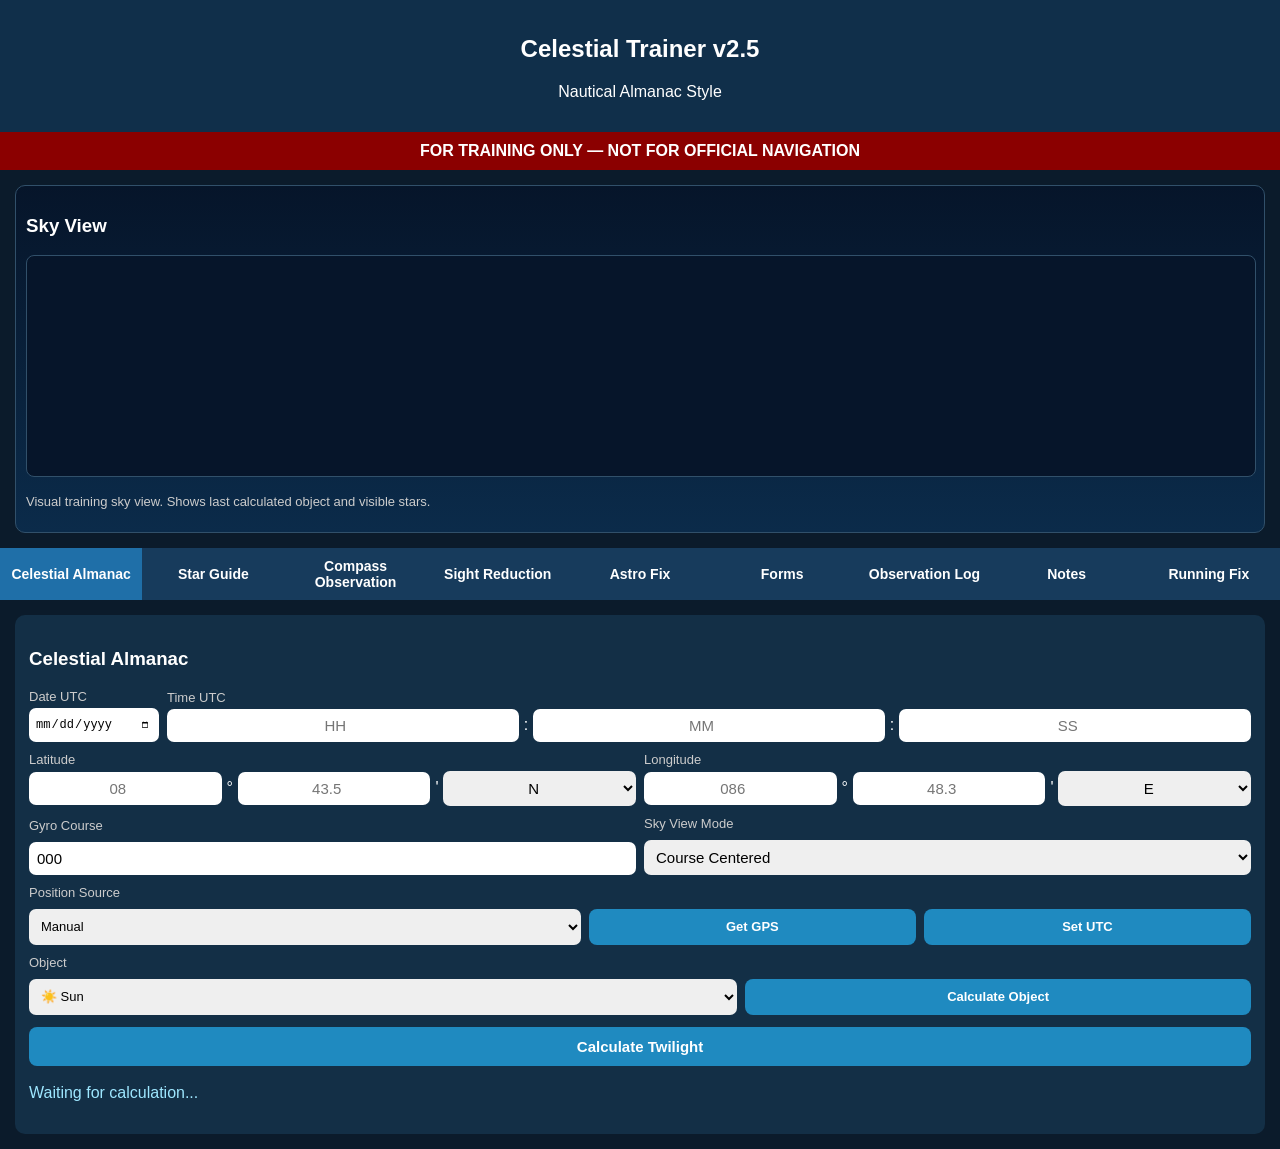
==== index_backup.html @ 3aac2a4e "Create index_backup.html" ====
<!DOCTYPE html>
<html lang="en">
<head>
<meta charset="UTF-8">
<title>Celestial Trainer v2.5</title>
<meta name="viewport" content="width=device-width, initial-scale=1.0">

<style>
body{margin:0;font-family:Arial;background:#0b1b2b;color:white}
header{padding:15px;background:#102f4a;text-align:center}
.warning{background:#8b0000;padding:10px;text-align:center;font-weight:bold}
.tabs{display:flex;overflow-x:auto;background:#173b5c}
.tabs button{min-width:120px;flex:1;padding:12px;border:0;background:#173b5c;color:white;font-weight:bold}
.tabs button.active{background:#1f6fa8}
.section{display:none;padding:15px}
.section.active{display:block}
.card{background:#132f46;padding:15px;border-radius:10px}
label{display:block;margin-top:12px}
input,select{padding:10px;font-size:16px;border:0;border-radius:6px;box-sizing:border-box}
.full{width:100%;margin-top:5px}
.row{display:flex;gap:8px;align-items:center;margin-top:5px}
.boxDeg{width:25%}
.boxMin{width:35%}
.boxDir{width:25%}
button.main{width:100%;padding:14px;margin-top:15px;border:0;border-radius:8px;background:#1f8ac0;color:white;font-size:16px;font-weight:bold}
.result{margin-top:15px;color:#9ee7ff;font-size:18px;line-height:1.7}
.resultBox{border:1px solid #31506a;border-radius:8px;padding:10px;margin-top:8px}
.small{font-size:13px;color:#ccc}
hr{border:0;border-top:1px solid #31506a;margin:20px 0}
.inputBox{
background:#173b5c;
border:1px solid #2f78a8;
border-radius:8px;
padding:10px;
margin-top:10px;
}

.calcBox{
background:#10283d;
border:1px solid #31506a;
border-radius:8px;
padding:10px;
margin-top:10px;
}

.twoCol{
display:grid;
grid-template-columns:1fr 1fr;
gap:8px;
}

.fieldTitle{
font-size:13px;
color:#ccc;
margin-bottom:4px;
}

.inputBox input,
.inputBox select{
background:#eaf6ff;
}

.calcBox input{
background:#d9d9d9;
}
.skyCard{
background:linear-gradient(#06152a,#0b2b4a);
border:1px solid #31506a;
border-radius:10px;
padding:10px;
margin:15px;
}

#skyCanvas{
width:100%;
height:220px;
background:#06152a;
border-radius:8px;
border:1px solid #31506a;
}
button.main{
padding:11px;
margin-top:12px;
border-radius:8px;
font-size:15px;
}

input,select{
padding:8px;
font-size:15px;
border-radius:7px;
}

label{
margin-top:10px;
font-size:15px;
}

.card{
padding:14px;
}

.row{
gap:6px;
}

.boxDeg{
width:26%;
}

.boxMin{
width:30%;
}

.boxDir{
width:28%;
}

.tabs button{
padding:10px;
font-size:14px;
}

.result{
font-size:16px;
line-height:1.5;
}

.dateTimeRow{
display:grid;
grid-template-columns:140px 1fr;
gap:8px;
align-items:end;
margin-top:10px;
}

.positionRow{
display:grid;
grid-template-columns:1fr 1fr;
gap:8px;
align-items:end;
margin-top:10px;
}

.timeBox{
display:grid;
grid-template-columns:1fr auto 1fr auto 1fr;
gap:5px;
align-items:center;
}

.timeBox input{
width:100%;
text-align:center;
}

.coordBox{
display:grid;
grid-template-columns:1fr auto 1fr auto 1fr;
gap:5px;
align-items:center;
}

.coordBox input,
.coordBox select{
width:100%;
text-align:center;
}

#dateUTC{
width:140px;
height:32px;
padding:3px 6px;
font-size:12px;
line-height:12px;
}

#dateUTC::-webkit-datetime-edit{
font-size:12px;
}

#dateUTC::-webkit-calendar-picker-indicator{
transform:scale(0.60);
}
.dateTimeRow{
display:grid;
grid-template-columns:130px 1fr;
gap:8px;
align-items:end;
margin-top:10px;
}

.positionRow{
display:grid;
grid-template-columns:1fr 1fr;
gap:8px;
align-items:end;
margin-top:10px;
}
.courseRow{
display:grid;
grid-template-columns:1fr 1fr;
gap:8px;
align-items:end;
margin-top:10px;
}

.sourceRow{
display:grid;
grid-template-columns:1fr 1.2fr;
gap:8px;
align-items:end;
margin-top:10px;
}

.objectRow{
display:grid;
grid-template-columns:1.4fr 1fr;
gap:8px;
align-items:end;
margin-top:10px;
}

.twoButtons{
display:grid;
grid-template-columns:1fr 1fr;
gap:8px;
}

.timeBox{
display:grid;
grid-template-columns:1fr auto 1fr auto 1fr;
gap:5px;
align-items:center;
}

.timeBox input{
width:100%;
text-align:center;
}

.coordBox{
display:grid;
grid-template-columns:1fr auto 1fr auto 1fr;
gap:5px;
align-items:center;
}

.coordBox input,
.coordBox select{
width:100%;
text-align:center;
}

#dateUTC{
width:130px;
height:34px;
padding:4px 6px;
font-size:12px;
}

#dateUTC::-webkit-datetime-edit{
font-size:12px;
}

#dateUTC::-webkit-calendar-picker-indicator{
transform:scale(0.65);
margin-left:-6px;
}

.sourceRow button.main,
.objectRow button.main,
.twoButtons button.main{
height:36px;
padding:6px;
font-size:13px;
margin-top:0;
}

.sourceRow select,
.objectRow select{
height:36px;
font-size:13px;
}
.sourceRow select,
.objectRow select{
height:36px;
font-size:13px;
}

.lopButtons{
display:grid;
grid-template-columns:1fr 1fr 1fr;
gap:8px;
margin-top:12px;
}

.lopButtons button.main{
height:38px;
padding:6px;
font-size:13px;
margin-top:0;
}

</style>
</head>

<body>

<header>
<h2>Celestial Trainer v2.5</h2>
<p>Nautical Almanac Style</p>
</header>

<div class="warning">FOR TRAINING ONLY — NOT FOR OFFICIAL NAVIGATION</div>
<div class="skyCard">
<h3>Sky View</h3>

<canvas
id="skyCanvas"
width="360"
height="220"
onclick="skyCanvasClick(event)">
</canvas>

<p class="small">
Visual training sky view. Shows last calculated object and visible stars.
</p>
</div>
<div class="tabs">
<button class="tab active" onclick="openTab('almanac',this)">Celestial Almanac</button>
<button class="tab" onclick="openTab('starguide',this)">
Star Guide
</button>
<button class="tab" onclick="openTab('observation',this)">Compass Observation</button>
<button class="tab" onclick="openTab('sight',this)">Sight Reduction</button>
<button class="tab" onclick="openTab('astrofix',this)">
Astro Fix
</button>
<button class="tab" onclick="openTab('forms',this)">
Forms
</button>
<button class="tab" onclick="openTab('log',this)">
Observation Log
</button>
<button class="tab" onclick="openTab('notes',this)">Notes</button>
<button class="tab" onclick="openTab('runningfix',this)">
Running Fix
</button>

</div>

<div id="almanac" class="section active">
<div class="card">

<h3>Celestial Almanac</h3>

<div class="dateTimeRow">

<div>
<div class="fieldTitle">Date UTC</div>
<input id="dateUTC" type="date">
</div>

<div>
<div class="fieldTitle">Time UTC</div>
<div class="timeBox">
<input id="utcHour" type="number" min="0" max="23" placeholder="HH">
<span>:</span>
<input id="utcMin" type="number" min="0" max="59" placeholder="MM">
<span>:</span>
<input id="utcSec" type="number" min="0" max="59" placeholder="SS">
</div>
</div>

</div>

<div class="positionRow">

<div>
<div class="fieldTitle">Latitude</div>
<div class="coordBox">
<input id="latDeg" type="number" placeholder="08">
<span>°</span>
<input id="latMin" type="number" step="0.1" placeholder="43.5">
<span>'</span>
<select id="latDir">
<option>N</option>
<option>S</option>
</select>
</div>
</div>

<div>
<div class="fieldTitle">Longitude</div>
<div class="coordBox">
<input id="lonDeg" type="number" placeholder="086">
<span>°</span>
<input id="lonMin" type="number" step="0.1" placeholder="48.3">
<span>'</span>
<select id="lonDir">
<option>E</option>
<option>W</option>
</select>
</div>
</div>

</div>
<div class="courseRow">

<div>
<div class="fieldTitle">Gyro Course</div>
<input id="skyCourse" class="full" type="number" step="0.1" value="000">
</div>

<div>
<div class="fieldTitle">Sky View Mode</div>
<select id="skyMode" class="full" onchange="drawSkyView()">
<option value="course">Course Centered</option>
<option value="north">North Up</option>
</select>
</div>

</div>

<div class="sourceRow">

<div>
<div class="fieldTitle">Position Source</div>
<select id="positionSource" class="full" onchange="togglePositionSource()">
<option value="manual">Manual</option>
<option value="gps">GPS</option>
</select>
</div>

<div class="twoButtons">
<button id="gpsButton" class="main" onclick="getGPSPosition()">
Get GPS
</button>

<button class="main" onclick="setNowUTC(); autoUpdateVisibleStars();">
Set UTC
</button>
</div>

</div>

<div class="objectRow">

<div>
<div class="fieldTitle">Object</div>
<select
id="celestialObject"
class="full"
onchange="updateBodyFields()"
>
<option value="Sun">☀️ Sun</option>
<option value="Moon">🌙 Moon</option>

<option disabled>──────────</option>

<option value="Alpheratz">⭐ Alpheratz</option>
<option value="Ankaa">⭐ Ankaa</option>
<option value="Schedar">⭐ Schedar</option>
<option value="Diphda">⭐ Diphda</option>
<option value="Achernar">⭐ Achernar</option>
<option value="Hamal">⭐ Hamal</option>
<option value="Acamar">⭐ Acamar</option>
<option value="Menkar">⭐ Menkar</option>
<option value="Mirfak">⭐ Mirfak</option>
<option value="Aldebaran">⭐ Aldebaran</option>
<option value="Rigel">⭐ Rigel</option>
<option value="Capella">⭐ Capella</option>
<option value="Bellatrix">⭐ Bellatrix</option>
<option value="Elnath">⭐ Elnath</option>
<option value="Alnilam">⭐ Alnilam</option>
<option value="Betelgeuse">⭐ Betelgeuse</option>
<option value="Canopus">⭐ Canopus</option>
<option value="Sirius">⭐ Sirius</option>
<option value="Adhara">⭐ Adhara</option>
<option value="Procyon">⭐ Procyon</option>
<option value="Pollux">⭐ Pollux</option>
<option value="Avior">⭐ Avior</option>
<option value="Suhail">⭐ Suhail</option>
<option value="Miaplacidus">⭐ Miaplacidus</option>
<option value="Alphard">⭐ Alphard</option>
<option value="Regulus">⭐ Regulus</option>
<option value="Dubhe">⭐ Dubhe</option>
<option value="Denebola">⭐ Denebola</option>
<option value="Gienah">⭐ Gienah</option>
<option value="Acrux">⭐ Acrux</option>
<option value="Gacrux">⭐ Gacrux</option>
<option value="Alioth">⭐ Alioth</option>
<option value="Spica">⭐ Spica</option>
<option value="Alkaid">⭐ Alkaid</option>
<option value="Hadar">⭐ Hadar</option>
<option value="Menkent">⭐ Menkent</option>
<option value="Arcturus">⭐ Arcturus</option>
<option value="Rigil Kentaurus">⭐ Rigil Kentaurus</option>
<option value="Zubenelgenubi">⭐ Zubenelgenubi</option>
<option value="Kochab">⭐ Kochab</option>
<option value="Alphecca">⭐ Alphecca</option>
<option value="Antares">⭐ Antares</option>
<option value="Atria">⭐ Atria</option>
<option value="Sabik">⭐ Sabik</option>
<option value="Shaula">⭐ Shaula</option>
<option value="Rasalhague">⭐ Rasalhague</option>
<option value="Eltanin">⭐ Eltanin</option>
<option value="Kaus Australis">⭐ Kaus Australis</option>
<option value="Vega">⭐ Vega</option>
<option value="Nunki">⭐ Nunki</option>
<option value="Altair">⭐ Altair</option>
<option value="Peacock">⭐ Peacock</option>
<option value="Deneb">⭐ Deneb</option>
<option value="Enif">⭐ Enif</option>
<option value="Alnair">⭐ Alnair</option>
<option value="Fomalhaut">⭐ Fomalhaut</option>
<option value="Markab">⭐ Markab</option>

<option disabled>──────────</option>
<option value="Polaris">⭐ Polaris</option>
</select>
</div>

<div>
<div class="fieldTitle">&nbsp;</div>
<button class="main" onclick="calculateObject()">
Calculate Object
</button>
</div>

</div>

<button class="main" onclick="calculateTwilight()">
Calculate Twilight
</button>
<div class="result" id="twilightResult"></div>
<div class="result" id="sunResult">Waiting for calculation...</div>
<div class="result" id="starFinderResult"></div>
<div class="result" id="pairAdvisorResult"></div>
</div>
</div>
<div id="starguide" class="section">
<div class="card">

<h3>Star Guide</h3>

<p class="small">
Learn how to identify navigational stars by constellation and sky pattern.
</p>

<label>Select Star</label>
<select id="guideStar" class="full" onchange="showStarGuide()">
</select>

<button class="main" onclick="showStarGuide()">
Show Guide
</button>

<div class="result" id="starGuideResult">
Select a star and press Show Guide.
</div>
<canvas
id="constellationCanvas"
width="350"
height="260"
style="
margin-top:15px;
background:#06152a;
border:1px solid #31506a;
border-radius:8px;
width:100%;
">
</canvas>
</div>
</div>
<div id="observation" class="section">
<div class="card">

<h3>Compass Observation</h3>

<p class="small">Uses last calculated celestial object.</p>

<div class="resultBox">
Object: <span id="obsObject">--</span><br>
True Bearing / Zn: <span id="obsZn">--</span>
</div>

<label>Gyro Bearing</label>
<input id="obsGyroBearing" class="full" type="number" step="0.1">

<label>Compass Bearing</label>
<input id="obsCompassBearing" class="full" type="number" step="0.1">

<label>Variation</label>
<div class="row">
<input id="obsVariationValue" class="boxMin" type="number" step="0.1">
<select id="obsVariationDir" class="boxDir">
<option>E</option>
<option>W</option>
</select>
</div>

<button class="main" onclick="calculateObservation()">Calculate Observation</button>
<button class="main" onclick="copyObservation()">Copy Observation</button>

<div class="result" id="observationResult">Calculate object in Almanac first.</div>

</div>
</div>

<div id="sight" class="section">
<div class="card">

<h3>Sight Reduction</h3>

<p class="small">Basic training version. Uses last calculated object from Almanac.</p>

<div class="resultBox">
Object: <span id="sightObject">--</span><br>
Hc: <span id="sightHc">--</span><br>
Zn: <span id="sightZn">--</span>
</div>

<div class="inputBox">
<p class="small"><b>Manual input:</b> Fill in these blue fields before calculation.</p>

<label>Hs</label>
<div class="row">
<input id="hsDeg" class="boxDeg" type="number" placeholder="71">
<span>°</span>
<input id="hsMin" class="boxMin" type="number" step="0.1" placeholder="23.4">
<span>'</span>
</div>

<label>Body</label>
<select id="sightBody" class="full" onchange="updateSightCorrections()">
<option value="star">Star / Planet</option>
<option value="sunLL">Sun Lower Limb</option>
<option value="sunUL">Sun Upper Limb</option>
<option value="moonLL">Moon Lower Limb</option>
<option value="moonUL">Moon Upper Limb</option>
</select>

<div class="twoCol">
<div>
<div class="fieldTitle">Index Error (')</div>
<input id="indexError" class="full" type="number" step="0.1" value="0">
</div>

<div>
<div class="fieldTitle">Height of Eye (m)</div>
<input id="heightOfEye" class="full" type="number" step="0.1" value="15">
</div>
</div>

<div class="twoCol">
<div>
<div class="fieldTitle">Pressure (hPa)</div>
<input id="pressure" class="full" type="number" step="1" value="1010">
</div>

<div>
<div class="fieldTitle">Temperature (°C)</div>
<input id="temperature" class="full" type="number" step="0.1" value="10">
</div>
</div>
</div>

<div class="calcBox">
<p class="small"><b>Calculated corrections:</b> Checked automatically by the app.</p>

<div class="twoCol">
<div>
<div class="fieldTitle">Dip</div>
<input id="dipValue" class="full" readonly>
</div>

<div>
<div class="fieldTitle">Refraction</div>
<input id="refractionValue" class="full" readonly>
</div>
</div>

<div class="twoCol">
<div id="sdBlock">
<div class="fieldTitle">Semi-Diameter</div>
<input id="sdValue" class="full" type="number" step="0.1">
</div>

<div id="parallaxBlock">
<div class="fieldTitle">Parallax</div>
<input id="parallaxValue" class="full" type="number" step="0.1">
</div>
</div>
</div>
<div class="lopButtons">
<button class="main" onclick="savePositionFixLOP(0)">LOP 1</button>
<button class="main" onclick="savePositionFixLOP(1)">LOP 2</button>
<button class="main" onclick="savePositionFixLOP(2)">LOP 3</button>
<button class="main" onclick="exportSightPDF()">
Export Sight PDF
</button>
</div>
<div class="result" id="sightResult">Calculate object in Almanac first.</div>

</div>
</div>
<div id="astrofix" class="section">
<div class="card">

<h3>Astronomical Fix</h3>

<p class="small">
Training mode: calculates position offset from assumed position using two LOPs.
</p>

<label>Assumed Latitude</label>
<div class="row">
<input id="fixLatDeg" class="boxDeg" type="number" placeholder="34">
<span>°</span>
<input id="fixLatMin" class="boxMin" type="number" step="0.1" placeholder="25.0">
<span>'</span>
<select id="fixLatDir" class="boxDir">
<option>N</option>
<option>S</option>
</select>
</div>

<label>Assumed Longitude</label>
<div class="row">
<input id="fixLonDeg" class="boxDeg" type="number" placeholder="128">
<span>°</span>
<input id="fixLonMin" class="boxMin" type="number" step="0.1" placeholder="15.0">
<span>'</span>
<select id="fixLonDir" class="boxDir">
<option>E</option>
<option>W</option>
</select>
</div>

<hr>

<label>LOP 1 Zn</label>
<input id="fixZn1" class="full" type="number" step="0.1">

<label>LOP 1 Intercept, NM</label>
<input id="fixInt1" class="full" type="number" step="0.1">

<label>LOP 2 Zn</label>
<input id="fixZn2" class="full" type="number" step="0.1">

<label>LOP 2 Intercept, NM</label>
<input id="fixInt2" class="full" type="number" step="0.1">

<button class="main" onclick="calculateAstroFix()">
Calculate Astronomical Fix
</button>

<div class="result" id="astroFixResult">
Waiting for calculation...
</div>

</div>
</div>
<div id="log" class="section">
<div class="card">

<h3>Observation Log</h3>

<button class="main" onclick="loadObservationLog()">
Refresh Log
</button>

<button class="main" onclick="clearObservationLog()">
Clear Log
</button>
<button class="main" onclick="exportObservationLog()">
Export Log
</button>
<div class="result" id="logResult">
No saved observations.
</div>

</div>
</div>
<div id="runningfix" class="section">
<div class="card">

<h3>Running Fix / 3-LOP Fix</h3>

<label>LOP 1 Bearing (Zn)</label>
<input id="rfZn1" class="full" type="number" step="0.1">

<label>LOP 1 Intercept (NM)</label>
<input id="rfInt1" class="full" type="number" step="0.1">

<label>Course Made Good</label>
<input id="rfCourse" class="full" type="number" step="0.1">

<label>Speed (knots)</label>
<input id="rfSpeed" class="full" type="number" step="0.1">

<label>Time Interval (hours)</label>
<input id="rfTime" class="full" type="number" step="0.01">

<label>LOP 2 Bearing (Zn)</label>
<input id="rfZn2" class="full" type="number" step="0.1">

<label>LOP 2 Intercept (NM)</label>
<input id="rfInt2" class="full" type="number" step="0.1">

<button class="main" onclick="calculateRunningFix()">
Calculate Running Fix
</button>

<div class="result" id="runningFixResult">
Waiting for calculation...
</div>
<canvas
id="runningFixCanvas"
width="350"
height="300"
style="
margin-top:15px;
background:#0b1b2b;
border:1px solid #31506a;
border-radius:8px;
width:100%;
">
</canvas>
<hr>

<h3>3-LOP Position Fix</h3>

<p class="small">
Uses last saved sights. Intercepts are treated as TOWARD positive and AWAY negative.
</p>

<div class="resultBox">
Saved LOPs: <span id="positionFixCount">0</span> / 3
</div>

<button class="main" onclick="calculateThreeLOPFix()">
Calculate 3-LOP Position
</button>

<button class="main" onclick="clearPositionFixLOPs()">
Clear 3-LOP Fix
</button>

<div class="result" id="positionFixResult">
No position fix calculated.
</div>
<canvas
id="threeLOPCanvas"
width="350"
height="300"
style="
margin-top:15px;
background:#0b1b2b;
border:1px solid #31506a;
border-radius:8px;
width:100%;
">
</canvas>
</div>
</div>
<div id="forms" class="section">
<div class="card">

<h3>Celestial Forms</h3>

<button class="main" onclick="fillSunSightForm()">
Generate Sun Sight Form
</button>

<button class="main" onclick="fillMeridianForm()">
Generate Meridian Passage Form
</button>
<button class="main" onclick="fillWorksheetForm()">
Generate Sight Worksheet
</button>
<button class="main" onclick="drawPlottingSheet()">
Generate Plotting Sheet
</button>
<button class="main" onclick="exportPlottingPDF()">
Export Plotting Sheet PDF
</button>

<div class="result" id="formsResult">
No form generated.
</div>

<canvas
id="plottingCanvas"
width="350"
height="350"
style="
margin-top:15px;
background:white;
border:1px solid #31506a;
border-radius:8px;
width:100%;
">
</canvas>

</div>
</div>
<div id="notes" class="section">
<div class="card">
<h3>Notes</h3>
<p><b>Sight Reduction input fields:</b> Blue fields are manual inputs: Hs, Body, Index Error, Height of Eye, Pressure and Temperature.</p>
<p><b>Calculated fields:</b> Dip, Refraction, Semi-Diameter and Parallax are correction fields used to calculate Ho.</p>
<p>For stars: SD and Parallax are zero. For Sun and Moon: select the correct limb before calculation.</p>
<p>This app is for training and educational purposes only.</p>
<p>Not for official navigation.</p>
<p>Current Sight Reduction v1 uses only Hs + IE + Dip. Refraction, SD, HP and parallax will be added later.</p>
<p>East error = positive. West error = negative.</p>
</div>
</div>

<script>
let lastSunData=null;
let runningFixLOP1=null;
let lastVisibleStars=[];
let skyObjects=[];
let runningFixLOP2=null;
let positionFixLOPs=[null,null,null];

const STAR_CATALOG = {
Alpheratz:{SHA:358,Dec:29,Mag:2.1},
Ankaa:{SHA:354,Dec:-42,Mag:2.4},
Schedar:{SHA:350,Dec:56,Mag:2.2},
Diphda:{SHA:349,Dec:-18,Mag:2.0},
Achernar:{SHA:336,Dec:-57,Mag:0.5},
Hamal:{SHA:328,Dec:23,Mag:2.0},
Acamar:{SHA:316,Dec:-40,Mag:3.2},
Menkar:{SHA:315,Dec:4,Mag:2.5},
Mirfak:{SHA:309,Dec:50,Mag:1.8},
Aldebaran:{SHA:291,Dec:16,Mag:0.9},
Rigel:{SHA:282,Dec:-8,Mag:0.1},
Capella:{SHA:281,Dec:46,Mag:0.1},
Bellatrix:{SHA:279,Dec:6,Mag:1.6},
Elnath:{SHA:279,Dec:29,Mag:1.7},
Alnilam:{SHA:276,Dec:-1,Mag:1.7},
Betelgeuse:{SHA:271,Dec:7,Mag:0.5},
Canopus:{SHA:264,Dec:-53,Mag:-0.7},
Sirius:{SHA:259,Dec:-17,Mag:-1.5},
Adhara:{SHA:256,Dec:-29,Mag:1.5},
Procyon:{SHA:245,Dec:5,Mag:0.4},
Pollux:{SHA:244,Dec:28,Mag:1.1},
Avior:{SHA:234,Dec:-59,Mag:1.9},
Suhail:{SHA:223,Dec:-43,Mag:2.2},
Miaplacidus:{SHA:222,Dec:-70,Mag:1.7},
Alphard:{SHA:218,Dec:-8,Mag:2.0},
Regulus:{SHA:208,Dec:12,Mag:1.4},
Dubhe:{SHA:194,Dec:62,Mag:1.8},
Denebola:{SHA:183,Dec:15,Mag:2.1},
Gienah:{SHA:176,Dec:-17,Mag:2.6},
Acrux:{SHA:174,Dec:-63,Mag:0.8},
Gacrux:{SHA:172,Dec:-57,Mag:1.6},
Alioth:{SHA:167,Dec:56,Mag:1.8},
Spica:{SHA:159,Dec:-11,Mag:1.0},
Alkaid:{SHA:153,Dec:49,Mag:1.9},
Hadar:{SHA:149,Dec:-60,Mag:0.6},
Menkent:{SHA:149,Dec:-36,Mag:2.1},
Arcturus:{SHA:146,Dec:19,Mag:-0.1},
"Rigil Kentaurus":{SHA:140,Dec:-61,Mag:-0.3},
Zubenelgenubi:{SHA:138,Dec:-16,Mag:2.8},
Kochab:{SHA:137,Dec:74,Mag:2.1},
Alphecca:{SHA:126,Dec:27,Mag:2.2},
Antares:{SHA:113,Dec:-26,Mag:1.1},
Atria:{SHA:108,Dec:-69,Mag:1.9},
Sabik:{SHA:102,Dec:-16,Mag:2.4},
Shaula:{SHA:97,Dec:-37,Mag:1.6},
Rasalhague:{SHA:96,Dec:13,Mag:2.1},
Eltanin:{SHA:91,Dec:51,Mag:2.2},
"Kaus Australis":{SHA:84,Dec:-34,Mag:1.8},
Vega:{SHA:81,Dec:39,Mag:0.0},
Nunki:{SHA:76,Dec:-26,Mag:2.0},
Altair:{SHA:62,Dec:9,Mag:0.8},
Peacock:{SHA:54,Dec:-57,Mag:1.9},
Deneb:{SHA:50,Dec:45,Mag:1.3},
Enif:{SHA:34,Dec:10,Mag:2.4},
Alnair:{SHA:28,Dec:-47,Mag:1.7},
Fomalhaut:{SHA:16,Dec:-30,Mag:1.2},
Markab:{SHA:14,Dec:15,Mag:2.5},
Polaris:{SHA:319,Dec:89,Mag:2.0}
};

function openTab(id,btn){
document.querySelectorAll(".section").forEach(s=>s.classList.remove("active"));
document.querySelectorAll(".tab").forEach(t=>t.classList.remove("active"));
document.getElementById(id).classList.add("active");
btn.classList.add("active");
}

function setNowUTC(){
let now=new Date();

document.getElementById("dateUTC").value=
now.toISOString().substring(0,10);

document.getElementById("utcHour").value=
String(now.getUTCHours()).padStart(2,"0");

document.getElementById("utcMin").value=
String(now.getUTCMinutes()).padStart(2,"0");

document.getElementById("utcSec").value=
String(now.getUTCSeconds()).padStart(2,"0");
}

function degToRad(d){return d*Math.PI/180}
function radToDeg(r){return r*180/Math.PI}

function norm360(x){
x=x%360;
if(x<0)x+=360;
return x;
}

function normalizeError(e){
while(e>180)e-=360;
while(e<-180)e+=360;
return e;
}

function formatDM(deg){
deg=norm360(deg);
let d=Math.floor(deg);
let m=(deg-d)*60;
return String(d).padStart(3,"0")+"° "+m.toFixed(1)+"'";
}

function formatBearing(deg){
deg=norm360(deg);
return deg.toFixed(1)+"°";
}

function formatAlt(deg){
let sign=deg<0?"-":"";
deg=Math.abs(deg);
let d=Math.floor(deg);
let m=(deg-d)*60;
return sign+d+"° "+m.toFixed(1)+"'";
}

function formatDec(deg){
let hemi=deg>=0?"N":"S";
deg=Math.abs(deg);
let d=Math.floor(deg);
let m=(deg-d)*60;
return d+"° "+m.toFixed(1)+"' "+hemi;
}

function formatError(e){
e=normalizeError(e);
let dir=e>=0?"E":"W";
return Math.abs(e).toFixed(1)+"° "+dir;
}

function julianDate(dateStr,timeStr){
let d=new Date(dateStr+"T"+timeStr+"Z");
return d.getTime()/86400000+2440587.5;
}

function getTimeUTC(){
return document.getElementById("utcHour").value.padStart(2,"0")
+ ":"
+ document.getElementById("utcMin").value.padStart(2,"0")
+ ":"
+ document.getElementById("utcSec").value.padStart(2,"0");
}

function getCoord(degId,minId,dirId){
let d=parseFloat(document.getElementById(degId).value);
let m=parseFloat(document.getElementById(minId).value);
let dir=document.getElementById(dirId).value;

if(isNaN(d)||isNaN(m)) return null;

let value=d+m/60;

if(dir==="S"||dir==="W") value=-value;

return value;
}

function getInputData(){

let date=document.getElementById("dateUTC").value;

let h=document.getElementById("utcHour").value;
let m=document.getElementById("utcMin").value;
let s=document.getElementById("utcSec").value;

if(!date){
return {error:"Enter Date UTC"};
}

if(h==="" || m==="" || s===""){
return {error:"Enter Time UTC"};
}

let time=
String(h).padStart(2,"0")+":"+
String(m).padStart(2,"0")+":"+
String(s).padStart(2,"0");

let lat=getCoord("latDeg","latMin","latDir");
let lon=getCoord("lonDeg","lonMin","lonDir");

if(lat===null || lon===null){
return {error:"Enter Latitude and Longitude or press Get GPS"};
}

return {
date:date,
time:time,
lat:lat,
lon:lon
};

}

function gmstFromJD(JD){
let T=(JD-2451545.0)/36525.0;

return norm360(
280.46061837+
360.98564736629*(JD-2451545.0)+
0.000387933*T*T-
T*T*T/38710000
);
}

function sunAlmanac(date,time){
let JD=julianDate(date,time);
let T=(JD-2451545.0)/36525.0;

let L0=norm360(280.46646+36000.76983*T+0.0003032*T*T);
let M=norm360(357.52911+35999.05029*T-0.0001537*T*T);

let C=(1.914602-0.004817*T-0.000014*T*T)*Math.sin(degToRad(M))
+(0.019993-0.000101*T)*Math.sin(degToRad(2*M))
+0.000289*Math.sin(degToRad(3*M));

let trueLong=L0+C;
let omega=125.04-1934.136*T;
let lambda=trueLong-0.00569-0.00478*Math.sin(degToRad(omega));

let eps0=23+(26+(21.448-T*(46.815+T*(0.00059-T*0.001813)))/60)/60;
let eps=eps0+0.00256*Math.cos(degToRad(omega));

let RA=radToDeg(Math.atan2(
Math.cos(degToRad(eps))*Math.sin(degToRad(lambda)),
Math.cos(degToRad(lambda))
));
RA=norm360(RA);

let Dec=radToDeg(Math.asin(
Math.sin(degToRad(eps))*Math.sin(degToRad(lambda))
));

let GMST=gmstFromJD(JD);
let GHA=norm360(GMST-RA);

return {JD:JD,GHA:GHA,Dec:Dec,GHAAries:GMST};
}

function moonAlmanac(date,time){
let JD=julianDate(date,time);
let D=JD-2451545.0;

let L=norm360(218.316+13.176396*D);
let M=norm360(134.963+13.064993*D);
let F=norm360(93.272+13.229350*D);

let lon=L+6.289*Math.sin(degToRad(M));
let lat=5.128*Math.sin(degToRad(F));

let eps=23.439-0.0000004*D;

let RA=radToDeg(Math.atan2(
Math.sin(degToRad(lon))*Math.cos(degToRad(eps))-
Math.tan(degToRad(lat))*Math.sin(degToRad(eps)),
Math.cos(degToRad(lon))
));
RA=norm360(RA);

let Dec=radToDeg(Math.asin(
Math.sin(degToRad(lat))*Math.cos(degToRad(eps))+
Math.cos(degToRad(lat))*Math.sin(degToRad(eps))*Math.sin(degToRad(lon))
));

let GMST=gmstFromJD(JD);
let GHA=norm360(GMST-RA);

let distance =
385001 -
20905 * Math.cos(degToRad(M));

let HP =
radToDeg(Math.asin(6378.14 / distance));

let SD =
0.2725 * HP;
let moonAge =
norm360(lon - sunAlmanac(date,time).GHA) / 12.19075;

let phaseName="New Moon";
let phaseIcon="🌑";

if(moonAge>=1.8 && moonAge<5.5){
phaseName="Waxing Crescent";
phaseIcon="🌒";
}
else if(moonAge>=5.5 && moonAge<9.2){
phaseName="First Quarter";
phaseIcon="🌓";
}
else if(moonAge>=9.2 && moonAge<12.9){
phaseName="Waxing Gibbous";
phaseIcon="🌔";
}
else if(moonAge>=12.9 && moonAge<16.6){
phaseName="Full Moon";
phaseIcon="🌕";
}
else if(moonAge>=16.6 && moonAge<20.3){
phaseName="Waning Gibbous";
phaseIcon="🌖";
}
else if(moonAge>=20.3 && moonAge<24.0){
phaseName="Last Quarter";
phaseIcon="🌗";
}
else if(moonAge>=24.0){
phaseName="Waning Crescent";
phaseIcon="🌘";
}
return {
JD:JD,
GHA:GHA,
Dec:Dec,
HP:HP,
SD:SD,
phaseName:phaseName,
phaseIcon:phaseIcon
};
}

function calculateHcZn(lat,dec,LHA){
let sinHc=
Math.sin(degToRad(lat))*Math.sin(degToRad(dec))+
Math.cos(degToRad(lat))*Math.cos(degToRad(dec))*Math.cos(degToRad(LHA));

let Hc=radToDeg(Math.asin(sinHc));

let y=Math.sin(degToRad(LHA));

let x=
Math.cos(degToRad(LHA))*Math.sin(degToRad(lat))-
Math.tan(degToRad(dec))*Math.cos(degToRad(lat));

let Zn=norm360(radToDeg(Math.atan2(y,x))+180);

return {Hc:Hc,Zn:Zn};
}

function updateLastData(object,date,time,lat,lon,GHA,Dec,LHA,Hc,Zn){
lastSunData={
object:object,
date:date,
time:time,
lat:lat,
lon:lon,
GHA:GHA,
Dec:Dec,
LHA:LHA,
Hc:Hc,
Zn:Zn
};

document.getElementById("obsObject").innerText=object;
document.getElementById("obsZn").innerText=formatBearing(Zn);

document.getElementById("sightObject").innerText=object;
document.getElementById("sightHc").innerText=formatAlt(Hc);
document.getElementById("sightZn").innerText=formatBearing(Zn);
}

function calculateObject(){
let object=document.getElementById("celestialObject").value;
let data=getInputData();

if(data.error){
document.getElementById("sunResult").innerHTML=data.error;

drawSkyView();
return;
}

let date=data.date;
let time=data.time;
let lat=data.lat;
let lon=data.lon;

if(object==="Sun"){
let sun=sunAlmanac(date,time);
let LHA=norm360(sun.GHA+lon);
let r=calculateHcZn(lat,sun.Dec,LHA);

updateLastData("Sun",date,time,lat,lon,sun.GHA,sun.Dec,LHA,r.Hc,r.Zn);

document.getElementById("sunResult").innerHTML=
"<b>SUN</b><br><br>"+
"<div class='resultBox'>GHA: "+formatDM(sun.GHA)+"</div>"+
"<div class='resultBox'>Dec: "+formatDec(sun.Dec)+"</div>"+
"<div class='resultBox'>LHA: "+formatDM(LHA)+"</div>"+
"<div class='resultBox'>Hc: "+formatAlt(r.Hc)+"</div>"+
"<div class='resultBox'>Zn: "+formatBearing(r.Zn)+"</div>"+
"<br><span class='small'>Julian Date: "+sun.JD.toFixed(5)+"</span>";

drawSkyView();
return;
}

if(object==="Moon"){
let moon=moonAlmanac(date,time);
let LHA=norm360(moon.GHA+lon);
let r=calculateHcZn(lat,moon.Dec,LHA);

updateLastData("Moon",date,time,lat,lon,moon.GHA,moon.Dec,LHA,r.Hc,r.Zn);

document.getElementById("sunResult").innerHTML=
"<b>MOON</b><br><br>"+
"<div class='resultBox'>GHA: "+formatDM(moon.GHA)+"</div>"+
"<div class='resultBox'>Dec: "+formatDec(moon.Dec)+"</div>"+
"<div class='resultBox'>HP: "+moon.HP.toFixed(3)+"°</div>"+
"<div class='resultBox'>SD: "+moon.SD.toFixed(3)+"°</div>"+
"<div class='resultBox'>Moon Phase: "+
moon.phaseIcon+
" "+
moon.phaseName+
"</div>"+
"<div class='resultBox'>LHA: "+formatDM(LHA)+"</div>"+
"<div class='resultBox'>Hc: "+formatAlt(r.Hc)+"</div>"+
"<div class='resultBox'>Zn: "+formatBearing(r.Zn)+"</div>"+
"<br><span class='small'>Moon calculation test module v2.4</span>";

drawSkyView();
return;
}

if(STAR_CATALOG[object]){
let star=STAR_CATALOG[object];
let sun=sunAlmanac(date,time);

let GHA=norm360(sun.GHAAries+star.SHA);
let LHA=norm360(GHA+lon);
let r=calculateHcZn(lat,star.Dec,LHA);

updateLastData(object,date,time,lat,lon,GHA,star.Dec,LHA,r.Hc,r.Zn);

document.getElementById("sunResult").innerHTML=
"<b>"+object.toUpperCase()+"</b><br><br>"+
"<div class='resultBox'>SHA: "+formatDM(star.SHA)+"</div>"+
"<div class='resultBox'>Dec: "+formatDec(star.Dec)+"</div>"+
"<div class='resultBox'>GHA: "+formatDM(GHA)+"</div>"+
"<div class='resultBox'>LHA: "+formatDM(LHA)+"</div>"+
"<div class='resultBox'>Hc: "+formatAlt(r.Hc)+"</div>"+
"<div class='resultBox'>Zn: "+formatBearing(r.Zn)+"</div>";

drawSkyView();
return;
}
}

function calculateObservation(){
if(!lastSunData){
document.getElementById("observationResult").innerHTML="Calculate object in Almanac first.";

return;
}

let gyro=parseFloat(document.getElementById("obsGyroBearing").value);
let compass=parseFloat(document.getElementById("obsCompassBearing").value);
let variation=parseFloat(document.getElementById("obsVariationValue").value);
let vDir=document.getElementById("obsVariationDir").value;

if(isNaN(gyro)||isNaN(compass)||isNaN(variation)){
document.getElementById("observationResult").innerHTML="Enter Gyro Bearing, Compass Bearing and Variation.";

return;
}

if(vDir==="W") variation=-variation;

let trueBearing=lastSunData.Zn;
let gyroError=normalizeError(trueBearing-gyro);
let compassError=normalizeError(trueBearing-compass);
let deviation=normalizeError(compassError-variation);

document.getElementById("observationResult").innerHTML=
"<b>COMPASS OBSERVATION</b><br><br>"+
"Date UTC: "+lastSunData.date+"<br>"+
"Time UTC: "+lastSunData.time+"<br><br>"+
"Object: "+lastSunData.object+"<br><br>"+
"Position:<br>"+
"Lat: "+document.getElementById("latDeg").value+"° "+
document.getElementById("latMin").value+"' "+
document.getElementById("latDir").value+"<br>"+
"Lon: "+document.getElementById("lonDeg").value+"° "+
document.getElementById("lonMin").value+"' "+
document.getElementById("lonDir").value+"<br><br>"+
"True Bearing / Zn: "+formatBearing(trueBearing)+"<br><br>"+
"Gyro Bearing: "+gyro.toFixed(1)+"°<br>"+
"Gyro Error: "+formatError(gyroError)+"<br><br>"+
"Compass Bearing: "+compass.toFixed(1)+"°<br>"+
"Compass Error: "+formatError(compassError)+"<br><br>"+
"Variation: "+formatError(variation)+"<br>"+
"Deviation: "+formatError(deviation);
}
function updateSightCorrections(){

let body=document.getElementById("sightBody").value;

let sd="0.0";
let pa="0.0";

if(body==="sunLL"){
sd="16.0";
pa="0.0";
}

if(body==="sunUL"){
sd="-16.0";
pa="0.0";
}

if(body==="moonLL"){
sd="15.0";
pa="57.0";
}

if(body==="moonUL"){
sd="-15.0";
pa="57.0";
}

document.getElementById("sdValue").value=sd;
document.getElementById("parallaxValue").value=pa;

}
function calculateDip(height){

if(height<=0){
return 0;
}

return -1.76*Math.sqrt(height);

}
function calculateRefraction(ha,pressure,temperature){

if(ha<=0){
return 0;
}

let base =
-0.97 /
Math.tan(
degToRad(
ha + 7.31/(ha+4.4)
)
);

let pressureFactor =
pressure / 1010;

let temperatureFactor =
283 / (273 + temperature);

return base * pressureFactor * temperatureFactor;

}
function calculateSightReduction(){
if(!lastSunData){
document.getElementById("sightResult").innerHTML=
"Calculate object in Almanac first.";
return false;
}

let hsDeg=parseFloat(document.getElementById("hsDeg").value);
let hsMin=parseFloat(document.getElementById("hsMin").value);
let ie=parseFloat(document.getElementById("indexError").value);
let heightOfEye=
parseFloat(
document.getElementById("heightOfEye").value
);

if(isNaN(heightOfEye)){
heightOfEye=0;
}

let dip=
calculateDip(heightOfEye);

document.getElementById(
"dipValue"
).value=
dip.toFixed(1)+"'";

if(isNaN(hsDeg)||isNaN(hsMin)||isNaN(ie)){
document.getElementById("sightResult").innerHTML=
"Enter Hs, IE and Dip.";
return false;
}

let Hs=hsDeg+(hsMin/60);
let Ha =
Hs +
(ie/60) +
(dip/60);

let pressure=parseFloat(document.getElementById("pressure").value);
let temperature=parseFloat(document.getElementById("temperature").value);

if(isNaN(pressure)){
pressure=1010;
}

if(isNaN(temperature)){
temperature=10;
}

let ref =
calculateRefraction(Ha,pressure,temperature);

document.getElementById(
"refractionValue"
).value =
ref.toFixed(1);
let sd=parseFloat(document.getElementById("sdValue").value);
if(isNaN(sd)){sd=0;}

let pa=parseFloat(document.getElementById("parallaxValue").value);
if(isNaN(pa)){pa=0;}
let Ho=Ha+(ref/60)+(sd/60)+(pa/60);

let intercept=(Ho-lastSunData.Hc)*60;
let direction=intercept>=0?"TOWARD":"AWAY";
lastSunData.intercept=
Math.abs(intercept);

lastSunData.direction=
direction;
lastSunData.signedIntercept=intercept;
lastSunData.worksheet={
Hs: Hs,
IE: ie,
Dip: dip,
Ha: Ha,
Pressure: pressure,
Temperature: temperature,
Refraction: ref,
SD: sd,
Parallax: pa,
Ho: Ho,
Hc: lastSunData.Hc,
Zn: lastSunData.Zn,
GHA: lastSunData.GHA,
Dec: lastSunData.Dec,
LHA: lastSunData.LHA,
Intercept: intercept
};
document.getElementById("sightResult").innerHTML=
"<b>SIGHT REDUCTION</b><br><br>"+
"Date UTC: "+lastSunData.date+"<br>"+
"Time UTC: "+lastSunData.time+"<br><br>"+
"Object: "+lastSunData.object+"<br><br>"+
"Hs: "+
hsDeg+
"° "+
hsMin.toFixed(1)+
"'<br>"+

"IE: "+
ie.toFixed(1)+
"'<br>"+

"Height of Eye: "+
heightOfEye.toFixed(1)+
" m<br>"+

"Dip: "+
dip.toFixed(1)+
"'<br>"+

"Pressure: "+
pressure.toFixed(0)+
" hPa<br>"+

"Temperature: "+
temperature.toFixed(1)+
" °C<br>"+

"Refraction: "+
ref.toFixed(1)+
"'<br>"+

"SD: "+
sd.toFixed(1)+
"'<br>"+

"Parallax: "+
pa.toFixed(1)+
"'<br><br>"+
"Ho: "+formatAlt(Ho)+"<br>"+
"Hc: "+formatAlt(lastSunData.Hc)+"<br><br>"+
"Intercept: "+Math.abs(intercept).toFixed(1)+" NM "+direction+"<br>"+
"Zn: "+formatBearing(lastSunData.Zn);

return true;
}

function copyObservation(){
let text=document.getElementById("observationResult").innerText;

if(!text || text.includes("Calculate object")){
alert("No observation to copy.");
return;
}

navigator.clipboard.writeText(text).then(
function(){alert("Observation copied.");},
function(){alert("Copy failed.");}
);
}

function togglePositionSource(){

let mode=document.getElementById("positionSource").value;
let gpsMode=(mode==="gps");

document.getElementById("latDeg").disabled=false;
document.getElementById("latMin").disabled=false;
document.getElementById("latDir").disabled=false;

document.getElementById("lonDeg").disabled=false;
document.getElementById("lonMin").disabled=false;
document.getElementById("lonDir").disabled=false;

let gpsButton=document.getElementById("gpsButton");

if(gpsButton){
gpsButton.disabled=false;
gpsButton.style.opacity="1";
}

}

function getGPSPosition(){

if(!navigator.geolocation){
alert("GPS not supported by this browser.");
return;
}

document.getElementById("positionSource").value="gps";

navigator.geolocation.getCurrentPosition(

function(position){

let lat=position.coords.latitude;
let lon=position.coords.longitude;

let latDir=lat>=0?"N":"S";
let lonDir=lon>=0?"E":"W";

lat=Math.abs(lat);
lon=Math.abs(lon);

let latDeg=Math.floor(lat);
let latMin=(lat-latDeg)*60;

let lonDeg=Math.floor(lon);
let lonMin=(lon-lonDeg)*60;

document.getElementById("latDeg").value=latDeg;
document.getElementById("latMin").value=latMin.toFixed(1);
document.getElementById("latDir").value=latDir;

document.getElementById("lonDeg").value=lonDeg;
document.getElementById("lonMin").value=lonMin.toFixed(1);
document.getElementById("lonDir").value=lonDir;

setNowUTC();

calculateObject();
autoUpdateVisibleStars();
drawSkyView();

alert("GPS position received.");

},

function(error){

let msg="GPS error: ";

if(error.code===1) msg+="Permission denied. Allow Location in Safari settings.";
else if(error.code===2) msg+="Position unavailable.";
else if(error.code===3) msg+="Timeout. Try again outside or near window.";
else msg+=error.message;

alert(msg);

},

{
enableHighAccuracy:true,
timeout:30000,
maximumAge:0
}

);

}
function updateObjectListWithVisibleStars(stars){

let select=document.getElementById("celestialObject");

let current=select.value;

let html=
"<option value='Sun'>☀️ Sun</option>"+
"<option value='Moon'>🌙 Moon</option>"+
"<option disabled>────────── Visible Stars ──────────</option>";

stars.forEach(star=>{
html+=
"<option value='"+star.name+"'>⭐ "+star.name+"</option>";
});

html+=
"<option disabled>──────────</option>"+
"<option value='Polaris'>⭐ Polaris</option>";

select.innerHTML=html;

if(current==="Sun" || current==="Moon" || stars.some(s=>s.name===current)){
select.value=current;
}else{
select.value="Sun";
}

updateBodyFields();

}
function findVisibleStars(){
let data=getInputData();

if(data.error){
document.getElementById("starFinderResult").innerHTML=data.error;
return;
}

let sun=sunAlmanac(data.date,data.time);
let visibleStars=[];
let minAlt=5;
let sunLHA=norm360(sun.GHA+data.lon);
let sunPos=calculateHcZn(data.lat,sun.Dec,sunLHA);

if(sunPos.Hc>-6){
lastVisibleStars=[];
drawSkyView();

document.getElementById("starFinderResult").innerHTML=
"<b>VISIBLE STARS</b><br><br>"+
"Sky too bright for stars. Sun altitude: "+
sunPos.Hc.toFixed(1)+"°";

document.getElementById("pairAdvisorResult").innerHTML="";

updateObjectListWithVisibleStars([]);

return;
}
for(let starName in STAR_CATALOG){
let star=STAR_CATALOG[starName];

let GHA=norm360(sun.GHAAries+star.SHA);
let LHA=norm360(GHA+data.lon);
let r=calculateHcZn(data.lat,star.Dec,LHA);

if(r.Hc>minAlt){
visibleStars.push({
name:starName,
hc:r.Hc,
zn:r.Zn,
mag:star.Mag
});
}
}

visibleStars.sort((a,b)=>b.hc-a.hc);
lastVisibleStars=visibleStars;
drawSkyView();

let output="<b>VISIBLE STARS</b><br>"+
"Minimum altitude: "+minAlt+"°<br><br>";

if(visibleStars.length===0){
output+="No catalogue stars above "+minAlt+"° altitude.";
}

visibleStars.forEach(star=>{
let quality="LOW";

if(star.hc>=20){
quality="EXCELLENT";
}else if(star.hc>=10){
quality="GOOD";
}

output+=
"<button class='main' onclick=\"selectStarFromFinder('"+star.name+"')\">"+
"⭐ "+star.name+
" — Hc "+star.hc.toFixed(1)+
"° / Zn "+star.zn.toFixed(1)+
"° — "+quality+
"</button>";
});

document.getElementById("starFinderResult").innerHTML=output;
showRecommendedPairs(visibleStars);
updateObjectListWithVisibleStars(visibleStars);
}
function showRecommendedPairs(stars){

let output="<b>⭐ RECOMMENDED STAR PAIRS</b><br><br>";

let found=0;

for(let i=0;i<stars.length;i++){

for(let j=i+1;j<stars.length;j++){

let diff=Math.abs(
stars[i].zn-stars[j].zn
);

if(diff>180){
diff=360-diff;
}

if(diff>=60 && diff<=120){

let quality="GOOD";

if(diff>=80 && diff<=100){
quality="EXCELLENT";
}

output +=
stars[i].name+
" ("+
stars[i].zn.toFixed(0)+
"°) × "+
stars[j].name+
" ("+
stars[j].zn.toFixed(0)+
"°)<br>"+
"Difference: "+
diff.toFixed(0)+
"° — "+
quality+
"<br><br>";

found++;

if(found>=5){
break;
}

}

}

if(found>=5){
break;
}

}

if(found===0){
output+="No suitable star pairs found.";
}

document.getElementById(
"pairAdvisorResult"
).innerHTML=output;

}
function selectStarFromFinder(starName){
document.getElementById("celestialObject").value=starName;
calculateObject();

window.scrollTo({
top:0,
behavior:"smooth"
});
}
function saveObservation(){

if(!lastSunData){
alert("No observation.");
return;
}

let text =
document.getElementById("sightResult").innerText;

if(!text || text.includes("Calculate object")){
alert("Calculate Sight Reduction first.");
return;
}

let log =
JSON.parse(
localStorage.getItem("celestialLog") || "[]"
);

log.unshift(text);

localStorage.setItem(
"celestialLog",
JSON.stringify(log)
);

alert("Observation saved.");

}

function loadObservationLog(){

let log =
JSON.parse(
localStorage.getItem("celestialLog") || "[]"
);

if(log.length===0){

document.getElementById("logResult").innerHTML =
"No saved observations.";

return;
}

let output="";

log.forEach(item=>{

output +=
"<div class='resultBox'>"+
item.replace(/\n/g,"<br>")+
"</div>";

});

document.getElementById("logResult").innerHTML =
output;

}

function clearObservationLog(){

if(!confirm("Delete all observations?")){
return;
}

localStorage.removeItem("celestialLog");

document.getElementById("logResult").innerHTML =
"No saved observations.";

}
function exportObservationLog(){

let log =
JSON.parse(
localStorage.getItem("celestialLog") || "[]"
);

if(log.length===0){
alert("No observations to export.");
return;
}

let text =
"==================================\n"+
"CELESTIAL TRAINER OBSERVATION LOG\n"+
"==================================\n\n";

log.forEach(item=>{

text += item;
text += "\n\n----------------------------------\n\n";

});

let blob =
new Blob(
[text],
{type:"text/plain"}
);

let link =
document.createElement("a");

link.href =
URL.createObjectURL(blob);

link.download =
"Celestial_Observations.txt";

document.body.appendChild(link);

link.click();

document.body.removeChild(link);

}
function lineIntersection(p1,p2,p3,p4){

let x1=p1.x, y1=p1.y;
let x2=p2.x, y2=p2.y;
let x3=p3.x, y3=p3.y;
let x4=p4.x, y4=p4.y;

let den=(x1-x2)*(y3-y4)-(y1-y2)*(x3-x4);

if(Math.abs(den)<0.0001){
return null;
}

let px=((x1*y2-y1*x2)*(x3-x4)-(x1-x2)*(x3*y4-y3*x4))/den;
let py=((x1*y2-y1*x2)*(y3-y4)-(y1-y2)*(x3*y4-y3*x4))/den;

return {x:px,y:py};
}
function drawRunningFixDiagram(zn1,zn2,course,distance){

let canvas=document.getElementById("runningFixCanvas");

if(!canvas)return;

let ctx=canvas.getContext("2d");

ctx.clearRect(0,0,canvas.width,canvas.height);

ctx.lineWidth=2;
ctx.strokeStyle="#9ee7ff";
ctx.fillStyle="#9ee7ff";
ctx.font="14px Arial";

let cx=175;
let cy=150;
let fixX=cx;
let fixY=cy;

let courseRad=degToRad(course);

fixX =
cx +
Math.sin(courseRad) *
distance *
5;

fixY =
cy -
Math.cos(courseRad) *
distance *
5;
let scale=5;

function drawLine(angleDeg,label,shiftX,shiftY){

let ang=degToRad(angleDeg-90);

let x1=cx+shiftX-Math.cos(ang)*150;
let y1=cy+shiftY-Math.sin(ang)*150;

let x2=cx+shiftX+Math.cos(ang)*150;
let y2=cy+shiftY+Math.sin(ang)*150;

ctx.beginPath();
ctx.moveTo(x1,y1);
ctx.lineTo(x2,y2);
ctx.stroke();

let labelX=x2+8;
let labelY=y2;

if(label==="LOP1 old"){
labelX-=80;
labelY-=15;
}

if(label==="LOP1 transferred"){
labelX-=140;
labelY+=15;
}

if(label==="LOP2"){
labelX+=10;
labelY+=25;
}

ctx.fillText(
label,
labelX,
labelY
);

}

let shiftX=fixX-cx;
let shiftY=fixY-cy;

ctx.strokeStyle="#6f9fb8";
drawLine(zn1+90,"LOP1 old",0,0);

ctx.strokeStyle="#9ee7ff";
drawLine(zn1+90,"LOP1 transferred",shiftX,shiftY);
function getLinePoints(angleDeg,shiftX,shiftY){

let ang=degToRad(angleDeg-90);

return {
p1:{
x:cx+shiftX-Math.cos(ang)*150,
y:cy+shiftY-Math.sin(ang)*150
},
p2:{
x:cx+shiftX+Math.cos(ang)*150,
y:cy+shiftY+Math.sin(ang)*150
}
};

}

let l1=getLinePoints(zn1+90,shiftX,shiftY);
let l2=getLinePoints(zn2+90,0,0);

let rf=lineIntersection(l1.p1,l1.p2,l2.p1,l2.p2);

if(rf){
fixX=rf.x;
fixY=rf.y;
}
ctx.strokeStyle="#ffffff";
drawLine(zn2+90,"LOP2",0,0);

ctx.strokeStyle="#ffd966";
ctx.beginPath();
ctx.moveTo(cx,cy);
ctx.lineTo(cx+shiftX,cy+shiftY);
ctx.stroke();

ctx.fillStyle="#ffd966";
ctx.fillText("DR Track",cx+shiftX+5,cy+shiftY);

ctx.fillStyle="#9ee7ff";
ctx.beginPath();
ctx.arc(fixX,fixY,5,0,Math.PI*2);
ctx.fill();

ctx.fillText(
"Running Fix",
fixX+10,
fixY-10
);

}

function saveAsLOP1(){

if(!lastSunData){
alert("No sight available.");
return;
}

runningFixLOP1={
zn:lastSunData.Zn,
intercept:lastSunData.intercept
};

alert("Saved as LOP1");

}

function saveAsLOP2(){

if(!lastSunData){
alert("No sight available.");
return;
}

runningFixLOP2={
zn:lastSunData.Zn,
intercept:lastSunData.intercept
};

alert("Saved as LOP2");

}
function calculateRunningFix(){
if(runningFixLOP1){

document.getElementById("rfZn1").value=
runningFixLOP1.zn.toFixed(1);

document.getElementById("rfInt1").value=
runningFixLOP1.intercept.toFixed(1);

}

if(runningFixLOP2){

document.getElementById("rfZn2").value=
runningFixLOP2.zn.toFixed(1);

document.getElementById("rfInt2").value=
runningFixLOP2.intercept.toFixed(1);

}
let zn1=parseFloat(document.getElementById("rfZn1").value);
let int1=parseFloat(document.getElementById("rfInt1").value);

let course=parseFloat(document.getElementById("rfCourse").value);
let speed=parseFloat(document.getElementById("rfSpeed").value);
let time=parseFloat(document.getElementById("rfTime").value);

let zn2=parseFloat(document.getElementById("rfZn2").value);
let int2=parseFloat(document.getElementById("rfInt2").value);

if(
isNaN(zn1)||isNaN(int1)||
isNaN(course)||isNaN(speed)||isNaN(time)||
isNaN(zn2)||isNaN(int2)
){
document.getElementById("runningFixResult").innerHTML=
"Enter all values.";
return;
}

let distance=speed*time;
let angle=Math.abs(zn1-zn2);

if(angle>180){
angle=360-angle;
}

let quality="POOR";

if(angle>=60 && angle<=120){
quality="GOOD";
}

if(angle>=80 && angle<=100){
quality="EXCELLENT";
}

let transferEffect =
distance *
Math.cos(degToRad(course-zn1));

let transferredIntercept =
int1 + transferEffect;

document.getElementById("runningFixResult").innerHTML=
"<b>RUNNING FIX GEOMETRY</b><br><br>"+
"Distance Run: "+distance.toFixed(1)+" NM<br>"+
"Course Made Good: "+course.toFixed(1)+"°<br><br>"+

"LOP1 Zn: "+zn1.toFixed(1)+"°<br>"+
"LOP1 Intercept: "+int1.toFixed(1)+" NM<br>"+
"Transferred LOP1 Intercept: "+
transferredIntercept.toFixed(1)+
" NM<br><br>"+

"LOP2 Zn: "+zn2.toFixed(1)+"°<br>"+
"LOP2 Intercept: "+int2.toFixed(1)+" NM<br><br>"+

"Angle Between LOPs: "+angle.toFixed(0)+"°<br>"+
"Fix Quality: "+quality+"<br><br>"+
"<span class='small'>Training geometry only. Plot confirmation required.</span>";
drawRunningFixDiagram(
zn1,
zn2,
course,
distance
);
}
function updateBodyFields(){

let obj=document.getElementById("celestialObject").value;
let show=(obj==="Sun" || obj==="Moon");

document.getElementById("sdBlock").style.display=show ? "block" : "none";
document.getElementById("parallaxBlock").style.display=show ? "block" : "none";

if(obj==="Sun"){
document.getElementById("sightBody").value="sunLL";
document.getElementById("sdValue").value="16.0";
document.getElementById("parallaxValue").value="0.0";
}

else if(obj==="Moon"){
document.getElementById("sightBody").value="moonLL";
document.getElementById("sdValue").value="15.0";
document.getElementById("parallaxValue").value="57.0";
}

else{
document.getElementById("sightBody").value="star";
document.getElementById("sdValue").value="0.0";
document.getElementById("parallaxValue").value="0.0";
}

}
function autoUpdateVisibleStars(){

let data=getInputData();

if(data.error){
lastVisibleStars=[];
drawSkyView();
return;
}

let sun=sunAlmanac(data.date,data.time);
let sunLHA=norm360(sun.GHA+data.lon);
let sunPos=calculateHcZn(data.lat,sun.Dec,sunLHA);

let moon=moonAlmanac(data.date,data.time);
let moonLHA=norm360(moon.GHA+data.lon);
let moonPos=calculateHcZn(data.lat,moon.Dec,moonLHA);

let visibleObjects=[];

/* Sun is shown if above horizon */
if(sunPos.Hc>-2){
visibleObjects.push({
name:"Sun",
type:"sun",
hc:sunPos.Hc,
zn:sunPos.Zn,
mag:-26
});
}

/* Moon is shown if above horizon */
if(moonPos.Hc>0){
visibleObjects.push({
name:"Moon",
type:"moon",
hc:moonPos.Hc,
zn:moonPos.Zn,
mag:-12
});
}

/* Stars only if sky is dark enough */
let starLimitMag=null;

if(sunPos.Hc<=-12){
starLimitMag=3.5;
}else if(sunPos.Hc<=-6){
starLimitMag=1.5;
}

if(starLimitMag!==null){

for(let starName in STAR_CATALOG){

let star=STAR_CATALOG[starName];

let GHA=norm360(sun.GHAAries+star.SHA);
let LHA=norm360(GHA+data.lon);
let r=calculateHcZn(data.lat,star.Dec,LHA);

if(r.Hc>5 && star.Mag<=starLimitMag){
visibleObjects.push({
name:starName,
type:"star",
hc:r.Hc,
zn:r.Zn,
mag:star.Mag
});
}

}

}

visibleObjects.sort((a,b)=>b.hc-a.hc);

lastVisibleStars=visibleObjects;

drawSkyView();

}
function calculateTwilight(){

let data=getInputData();

if(data.error){
document.getElementById("twilightResult").innerHTML=data.error;
return;
}

let date=data.date;
let lat=data.lat;
let lon=data.lon;

let results=[];

function sunAltAt(hour){

let h=Math.floor(hour);
let m=Math.floor((hour-h)*60);
let s=Math.floor((((hour-h)*60)-m)*60);

let time=
String(h).padStart(2,"0")+":"+
String(m).padStart(2,"0")+":"+
String(s).padStart(2,"0");

let sun=sunAlmanac(date,time);
let LHA=norm360(sun.GHA+lon);
let r=calculateHcZn(lat,sun.Dec,LHA);

return r.Hc;
}

function findCrossing(target, rising){

let lastAlt=sunAltAt(0)-target;

for(let t=0.1;t<=24;t+=0.1){

let alt=sunAltAt(t)-target;

if(rising){
if(lastAlt<0 && alt>=0){
return refineTime(t-0.1,t,target);
}
}else{
if(lastAlt>0 && alt<=0){
return refineTime(t-0.1,t,target);
}
}

lastAlt=alt;
}

return null;
}

function refineTime(t1,t2,target){

for(let i=0;i<12;i++){

let mid=(t1+t2)/2;
let alt1=sunAltAt(t1)-target;
let altMid=sunAltAt(mid)-target;

if((alt1<=0 && altMid>=0)||(alt1>=0 && altMid<=0)){
t2=mid;
}else{
t1=mid;
}

}

return (t1+t2)/2;
}

function formatHour(hour){

if(hour===null){
return "--";
}

let h=Math.floor(hour);
let m=Math.round((hour-h)*60);

if(m>=60){
h++;
m-=60;
}

h=h%24;

return String(h).padStart(2,"0")+":"+
String(m).padStart(2,"0")+" UTC";
}

let rise=findCrossing(-0.833,true);
let set=findCrossing(-0.833,false);

let civilStart=findCrossing(-6,true);
let civilEnd=findCrossing(-6,false);

let nauticalStart=findCrossing(-12,true);
let nauticalEnd=findCrossing(-12,false);

let astroStart=findCrossing(-18,true);
let astroEnd=findCrossing(-18,false);

document.getElementById("twilightResult").innerHTML=
"<b>SUN & TWILIGHT</b><br><br>"+
"Sunrise: "+formatHour(rise)+"<br>"+
"Sunset: "+formatHour(set)+"<br><br>"+
"Civil Twilight Start: "+formatHour(civilStart)+"<br>"+
"Civil Twilight End: "+formatHour(civilEnd)+"<br><br>"+
"Nautical Twilight Start: "+formatHour(nauticalStart)+"<br>"+
"Nautical Twilight End: "+formatHour(nauticalEnd)+"<br><br>"+
"Astronomical Twilight Start: "+formatHour(astroStart)+"<br>"+
"Astronomical Twilight End: "+formatHour(astroEnd);

}
function drawSkyView(){

let canvas=document.getElementById("skyCanvas");
if(!canvas)return;

let ctx=canvas.getContext("2d");

ctx.clearRect(0,0,canvas.width,canvas.height);
skyObjects=[];

let selectedName=
document.getElementById("celestialObject")
? document.getElementById("celestialObject").value
: "";

let data=getInputData();
let sunAlt=null;

if(!data.error){
let sun=sunAlmanac(data.date,data.time);
let sunLHA=norm360(sun.GHA+data.lon);
let sunPos=calculateHcZn(data.lat,sun.Dec,sunLHA);
sunAlt=sunPos.Hc;
}

/* Background by light condition */
let top="#020814";
let bottom="#0b2b4a";
let skyLabel="NIGHT";

if(sunAlt!==null){
if(sunAlt>-6){
top="#2f6fa3";
bottom="#87ceeb";
skyLabel="DAY / CIVIL LIGHT";
}else if(sunAlt>-12){
top="#0b1b3a";
bottom="#324b7a";
skyLabel="NAUTICAL TWILIGHT";
}else{
top="#020814";
bottom="#06152a";
skyLabel="NIGHT";
}
}

let grd=ctx.createLinearGradient(0,0,0,canvas.height);
grd.addColorStop(0,top);
grd.addColorStop(1,bottom);
ctx.fillStyle=grd;
ctx.fillRect(0,0,canvas.width,canvas.height);

let horizonY=170;
let left=28;
let right=340;
let topY=24;
let width=right-left;
let skyMode=document.getElementById("skyMode")
? document.getElementById("skyMode").value
: "course";

let skyCourse=parseFloat(
document.getElementById("skyCourse")
? document.getElementById("skyCourse").value
: 0
);

if(isNaN(skyCourse)){
skyCourse=0;
}

function azToX(az){

az=norm360(az);

if(skyMode==="north"){
return left+(az/360)*width;
}

let rel=normalizeError(az-skyCourse);

return left+((rel+180)/360)*width;

}
ctx.strokeStyle="rgba(158,231,255,0.35)";
ctx.fillStyle="#9ee7ff";
ctx.font="10px Arial";

/* Altitude lines */
for(let h=15;h<=75;h+=15){
let y=horizonY-(h/90)*(horizonY-topY);
ctx.beginPath();
ctx.moveTo(left,y);
ctx.lineTo(right,y);
ctx.stroke();
ctx.fillText(h+"°",4,y+3);
}

/* Horizon */
ctx.strokeStyle="#9ee7ff";
ctx.beginPath();
ctx.moveTo(left,horizonY);
ctx.lineTo(right,horizonY);
ctx.stroke();

let centerX=left+(width/2);

ctx.strokeStyle="#ffd966";
ctx.lineWidth=2;

ctx.beginPath();
ctx.moveTo(centerX,15);
ctx.lineTo(centerX,horizonY);
ctx.stroke();

ctx.fillStyle="#ffd966";
ctx.font="11px Arial";
ctx.fillText(
"AHEAD "+skyCourse.toFixed(0)+"°",
centerX-30,
12
);

ctx.lineWidth=1;

/* Compass labels */
let dirs=[
{az:0,label:"N"},
{az:45,label:"NE"},
{az:90,label:"E"},
{az:135,label:"SE"},
{az:180,label:"S"},
{az:225,label:"SW"},
{az:270,label:"W"},
{az:315,label:"NW"},
{az:360,label:"N"}
];

ctx.fillStyle="#ffffff";
ctx.font="11px Arial";

dirs.forEach(d=>{
let x=azToX(d.az);
ctx.fillText(d.label,x-7,horizonY+16);
});

/* Sky condition label */
ctx.fillStyle="#9ee7ff";
ctx.font="11px Arial";
ctx.fillText(skyLabel,left,14);

let selectedInfo=null;

/* Draw visible sky objects */
lastVisibleStars.forEach(obj=>{

let x=azToX(obj.zn);
let y=horizonY-(obj.hc/90)*(horizonY-topY);

if(y<topY)y=topY;
if(y>horizonY)y=horizonY;

let size=4;

if(obj.type==="sun"){
size=8;
ctx.fillStyle="#ffd966";
ctx.shadowColor="#ffd966";
ctx.shadowBlur=10;
}else if(obj.type==="moon"){
size=7;
ctx.fillStyle="#dddddd";
ctx.shadowColor="#ffffff";
ctx.shadowBlur=8;
}else{
let mag=obj.mag;
if(mag===undefined || isNaN(mag)){mag=2.0;}
size=5-(mag);
if(size<2)size=2;
if(size>6)size=6;
ctx.fillStyle="#ffffff";
ctx.shadowColor="#ffffff";
ctx.shadowBlur=size*2;
}

ctx.beginPath();
ctx.arc(x,y,size,0,Math.PI*2);
ctx.fill();
ctx.shadowBlur=0;

/* selected object highlight */
if(obj.name===selectedName){
ctx.strokeStyle="#ffd966";
ctx.lineWidth=2;
ctx.beginPath();
ctx.arc(x,y,size+5,0,Math.PI*2);
ctx.stroke();

ctx.fillStyle="#ffffff";
ctx.font="11px Arial";
ctx.fillText(obj.name,x+8,y+4);

selectedInfo=obj;
}

skyObjects.push({
name:obj.name,
x:x,
y:y,
radius:size+10
});

});

/* Bottom selected info */
ctx.fillStyle="rgba(0,0,0,0.35)";
ctx.fillRect(0,190,canvas.width,30);

ctx.fillStyle="#9ee7ff";
ctx.font="11px Arial";

if(selectedInfo){
let relBearing=normalizeError(selectedInfo.zn-skyCourse);

let side=relBearing>=0?"STBD":"PORT";

ctx.fillText(
"Selected: "+selectedInfo.name+
" | Hc "+selectedInfo.hc.toFixed(1)+"°"+
" | Zn "+selectedInfo.zn.toFixed(1)+"°"+
" | Rel "+Math.abs(relBearing).toFixed(0)+"° "+side,
10,
210
);
}else{
ctx.fillText(
"Tap object on sky to select. Visible sky is based on Date / Time / Position.",
10,
210
);
}

}
function skyCanvasClick(event){

let canvas=document.getElementById("skyCanvas");
let rect=canvas.getBoundingClientRect();

let x=(event.clientX-rect.left)*(canvas.width/rect.width);
let y=(event.clientY-rect.top)*(canvas.height/rect.height);

for(let obj of skyObjects){

let dx=x-obj.x;
let dy=y-obj.y;
let dist=Math.sqrt(dx*dx+dy*dy);

if(dist<=obj.radius){

let select=document.getElementById("celestialObject");

if(select){

/* If selected object is not in list, add it */
let exists=false;

for(let i=0;i<select.options.length;i++){
if(select.options[i].value===obj.name){
exists=true;
break;
}
}

if(!exists){
let option=document.createElement("option");
option.value=obj.name;
option.text="⭐ "+obj.name;
select.appendChild(option);
}

select.value=obj.name;
updateBodyFields();
calculateObject();
autoUpdateVisibleStars();
drawSkyView();

}

return;
}

}

}
function setupAutoSkyUpdate(){

let ids=[
"dateUTC","utcHour","utcMin","utcSec",
"latDeg","latMin","latDir",
"lonDeg","lonMin","lonDir",
"skyCourse","skyMode"
];

ids.forEach(id=>{
let el=document.getElementById(id);
if(el){

el.addEventListener("change",autoUpdateVisibleStars);
}
});

}
const STAR_GUIDE = {
Alpheratz:{constellation:"Andromeda",mag:2.1,season:"Autumn",find:"Find the Great Square of Pegasus. Alpheratz is the north-eastern corner of the square.",diagram:[{x:80,y:90,label:"Markab"},{x:230,y:90,label:"Alpheratz",main:true},{x:80,y:210},{x:230,y:210}]},
Ankaa:{constellation:"Phoenix",mag:2.4,season:"Autumn / Southern sky",find:"Look low in the southern sky near Fomalhaut and Achernar. It is the brightest star of Phoenix.",diagram:[{x:90,y:120,label:"Fomalhaut"},{x:190,y:170,label:"Ankaa",main:true},{x:260,y:210,label:"Achernar"}]},
Schedar:{constellation:"Cassiopeia",mag:2.2,season:"Autumn / Northern sky",find:"Find the W-shaped Cassiopeia. Schedar is one of the bright end stars of the W.",diagram:[{x:60,y:160},{x:110,y:90,label:"Schedar",main:true},{x:160,y:155},{x:210,y:95},{x:260,y:155}]},
Diphda:{constellation:"Cetus",mag:2.0,season:"Autumn",find:"Look south of Pisces and east of Aquarius. Diphda is a fairly isolated bright star in Cetus.",diagram:[{x:80,y:100,label:"Pisces"},{x:180,y:170,label:"Diphda",main:true},{x:260,y:120,label:"Cetus"}]},
Achernar:{constellation:"Eridanus",mag:0.5,season:"Autumn / Winter Southern sky",find:"Follow the long river Eridanus downward from Orion. Achernar is the bright star at the far southern end.",diagram:[{x:80,y:50,label:"Orion"},{x:120,y:100},{x:170,y:150},{x:230,y:210,label:"Achernar",main:true}]},
Hamal:{constellation:"Aries",mag:2.0,season:"Autumn / Winter",find:"Find the small triangle of Aries between Pegasus and Taurus. Hamal is the brightest star.",diagram:[{x:90,y:120,label:"Sheratan"},{x:160,y:90,label:"Hamal",main:true},{x:230,y:135,label:"Mesarthim"}]},
Acamar:{constellation:"Eridanus",mag:3.2,season:"Winter / Southern sky",find:"Look along Eridanus below Orion and above Achernar. Acamar is a fainter navigation star in the river.",diagram:[{x:90,y:60,label:"Orion"},{x:140,y:110},{x:190,y:160,label:"Acamar",main:true},{x:240,y:215,label:"Achernar"}]},
Menkar:{constellation:"Cetus",mag:2.5,season:"Autumn / Winter",find:"Find Cetus below Aries and Pisces. Menkar is in the head of the whale.",diagram:[{x:80,y:90,label:"Aries"},{x:170,y:150,label:"Menkar",main:true},{x:250,y:190,label:"Diphda"}]},
Mirfak:{constellation:"Perseus",mag:1.8,season:"Winter",find:"Find Cassiopeia and move toward Auriga. Mirfak is the brightest star in Perseus.",diagram:[{x:70,y:80,label:"Cassiopeia"},{x:165,y:135,label:"Mirfak",main:true},{x:260,y:190,label:"Capella"}]},
Aldebaran:{constellation:"Taurus",mag:0.9,season:"Winter",find:"Follow Orion's Belt upward toward Taurus. The orange star in the V-shaped Hyades is Aldebaran.",diagram:[{x:70,y:170,label:"Orion Belt"},{x:160,y:120,label:"Aldebaran",main:true},{x:230,y:90,label:"Pleiades"}]},
Rigel:{constellation:"Orion",mag:0.1,season:"Winter",find:"Find Orion. Rigel is the bright blue-white star at Orion's foot, opposite Betelgeuse.",diagram:[{x:120,y:60,label:"Betelgeuse"},{x:90,y:115},{x:120,y:115,label:"Belt"},{x:150,y:115},{x:150,y:190,label:"Rigel",main:true}]},
Capella:{constellation:"Auriga",mag:0.1,season:"Winter",find:"Look high north of Orion. Capella is the bright yellow star in Auriga.",diagram:[{x:120,y:70,label:"Capella",main:true},{x:70,y:140},{x:130,y:210},{x:220,y:160},{x:210,y:90}]},
Bellatrix:{constellation:"Orion",mag:1.6,season:"Winter",find:"Find Orion. Bellatrix is the blue-white shoulder star opposite Betelgeuse.",diagram:[{x:80,y:70,label:"Betelgeuse"},{x:190,y:70,label:"Bellatrix",main:true},{x:100,y:130,label:"Belt"},{x:170,y:190,label:"Rigel"}]},
Elnath:{constellation:"Taurus / Auriga",mag:1.7,season:"Winter",find:"Look between Taurus and Auriga. Elnath is near the tip of Taurus horn, close to Capella.",diagram:[{x:90,y:80,label:"Capella"},{x:190,y:140,label:"Elnath",main:true},{x:260,y:200,label:"Aldebaran"}]},
Alnilam:{constellation:"Orion",mag:1.7,season:"Winter",find:"Alnilam is the central star of Orion's Belt.",diagram:[{x:80,y:120},{x:150,y:120,label:"Alnilam",main:true},{x:220,y:120},{x:95,y:60,label:"Betelgeuse"},{x:210,y:190,label:"Rigel"}]},
Betelgeuse:{constellation:"Orion",mag:0.5,season:"Winter",find:"Find Orion. Betelgeuse is the orange-red star at Orion's shoulder above the belt.",diagram:[{x:90,y:60,label:"Betelgeuse",main:true},{x:130,y:120,label:"Belt"},{x:190,y:190,label:"Rigel"}]},
Canopus:{constellation:"Carina",mag:-0.7,season:"Winter / Southern sky",find:"Look low in the southern sky. Canopus is the second brightest star and lies well below Sirius.",diagram:[{x:165,y:60,label:"Sirius"},{x:170,y:190,label:"Canopus",main:true}]},
Sirius:{constellation:"Canis Major",mag:-1.5,season:"Winter",find:"Find Orion's Belt and extend the belt downward toward the south-east. The very bright white star is Sirius.",diagram:[{x:110,y:55,label:"Betelgeuse"},{x:80,y:100,label:"Orion Belt"},{x:120,y:100},{x:160,y:100},{x:125,y:145,label:"Rigel"},{x:250,y:190,label:"Sirius",main:true}]},
Adhara:{constellation:"Canis Major",mag:1.5,season:"Winter",find:"Find Sirius. Adhara lies below and east of Sirius in Canis Major.",diagram:[{x:120,y:80,label:"Sirius"},{x:180,y:155,label:"Adhara",main:true},{x:230,y:205,label:"Wezen"}]},
Procyon:{constellation:"Canis Minor",mag:0.4,season:"Winter / Spring",find:"Procyon forms the Winter Triangle with Sirius and Betelgeuse.",diagram:[{x:80,y:190,label:"Sirius"},{x:170,y:70,label:"Betelgeuse"},{x:260,y:160,label:"Procyon",main:true}]},
Pollux:{constellation:"Gemini",mag:1.1,season:"Winter / Spring",find:"Find Gemini above Orion. Pollux is the brighter twin, near Castor.",diagram:[{x:120,y:80,label:"Castor"},{x:190,y:90,label:"Pollux",main:true},{x:150,y:190,label:"Orion"}]},
Avior:{constellation:"Carina",mag:1.9,season:"Southern sky",find:"Look in the southern constellation Carina, between Canopus and the Southern Cross region.",diagram:[{x:80,y:80,label:"Canopus"},{x:170,y:150,label:"Avior",main:true},{x:260,y:210,label:"Acrux"}]},
Suhail:{constellation:"Vela",mag:2.2,season:"Southern sky",find:"Look south, between Canopus and the stars of Vela. Suhail is a bright southern navigation star.",diagram:[{x:80,y:80,label:"Canopus"},{x:170,y:150,label:"Suhail",main:true},{x:250,y:200,label:"Vela"}]},
Miaplacidus:{constellation:"Carina",mag:1.7,season:"Southern sky",find:"Look in Carina below Canopus. Miaplacidus is a bright southern star near the ship constellation.",diagram:[{x:100,y:70,label:"Canopus"},{x:185,y:165,label:"Miaplacidus",main:true},{x:250,y:210,label:"Carina"}]},
Alphard:{constellation:"Hydra",mag:2.0,season:"Spring",find:"Alphard is the solitary bright star of Hydra, south of Regulus.",diagram:[{x:150,y:70,label:"Regulus"},{x:175,y:175,label:"Alphard",main:true}]},
Regulus:{constellation:"Leo",mag:1.4,season:"Spring",find:"Find the sickle-shaped head of Leo. Regulus is the bright star at the base.",diagram:[{x:90,y:90,label:"Leo Sickle"},{x:150,y:140},{x:210,y:190,label:"Regulus",main:true}]},
Dubhe:{constellation:"Ursa Major",mag:1.8,season:"All year Northern sky",find:"Dubhe is one of the two pointer stars of the Big Dipper pointing toward Polaris.",diagram:[{x:70,y:160,label:"Merak"},{x:130,y:130,label:"Dubhe",main:true},{x:250,y:70,label:"Polaris"}]},
Denebola:{constellation:"Leo",mag:2.1,season:"Spring",find:"Denebola is the tail of Leo, east of Regulus.",diagram:[{x:70,y:180,label:"Regulus"},{x:180,y:130},{x:270,y:100,label:"Denebola",main:true}]},
Gienah:{constellation:"Corvus",mag:2.6,season:"Spring",find:"Find the small quadrilateral of Corvus south of Spica. Gienah is one corner.",diagram:[{x:100,y:80,label:"Spica"},{x:130,y:150,label:"Gienah",main:true},{x:220,y:150},{x:230,y:210},{x:120,y:210}]},
Acrux:{constellation:"Crux",mag:0.8,season:"Southern sky",find:"Find the Southern Cross. Acrux is the bright bottom star of the cross.",diagram:[{x:170,y:60,label:"Gacrux"},{x:170,y:200,label:"Acrux",main:true},{x:105,y:130},{x:235,y:130}]},
Gacrux:{constellation:"Crux",mag:1.6,season:"Southern sky",find:"Find the Southern Cross. Gacrux is the red upper star of the cross.",diagram:[{x:170,y:60,label:"Gacrux",main:true},{x:170,y:200,label:"Acrux"},{x:105,y:130},{x:235,y:130}]},
Alioth:{constellation:"Ursa Major",mag:1.8,season:"Northern sky",find:"Alioth is in the handle of the Big Dipper, near the middle of the handle.",diagram:[{x:60,y:150,label:"Bowl"},{x:120,y:130},{x:180,y:110,label:"Alioth",main:true},{x:250,y:90,label:"Alkaid"}]},
Spica:{constellation:"Virgo",mag:1.0,season:"Spring",find:"Follow the Big Dipper handle: arc to Arcturus, then speed on to Spica.",diagram:[{x:70,y:70,label:"Big Dipper"},{x:155,y:130,label:"Arcturus"},{x:250,y:205,label:"Spica",main:true}]},
Alkaid:{constellation:"Ursa Major",mag:1.9,season:"Northern sky",find:"Alkaid is the end star of the Big Dipper handle.",diagram:[{x:70,y:150,label:"Bowl"},{x:140,y:125},{x:210,y:100},{x:270,y:80,label:"Alkaid",main:true}]},
Hadar:{constellation:"Centaurus",mag:0.6,season:"Southern sky",find:"Look near Rigil Kentaurus and the Southern Cross. Hadar is a bright companion star nearby.",diagram:[{x:110,y:160,label:"Rigil Kentaurus"},{x:190,y:130,label:"Hadar",main:true},{x:260,y:90,label:"Acrux"}]},
Menkent:{constellation:"Centaurus",mag:2.1,season:"Southern sky",find:"Menkent is in northern Centaurus, between Spica and the Southern Cross region.",diagram:[{x:70,y:80,label:"Spica"},{x:165,y:150,label:"Menkent",main:true},{x:260,y:220,label:"Centaurus"}]},
Arcturus:{constellation:"Boötes",mag:-0.1,season:"Spring / Summer",find:"Find the Big Dipper. Follow the curve of the handle outward: arc to Arcturus.",diagram:[{x:70,y:80,label:"Big Dipper"},{x:105,y:100},{x:140,y:125},{x:185,y:160},{x:250,y:200,label:"Arcturus",main:true}]},
"Rigil Kentaurus":{constellation:"Centaurus",mag:-0.3,season:"Southern sky",find:"Look near the Southern Cross. Rigil Kentaurus is one of the brightest southern stars, close to Hadar.",diagram:[{x:90,y:160,label:"Acrux"},{x:170,y:130,label:"Hadar"},{x:240,y:165,label:"Rigil Kentaurus",main:true}]},
Zubenelgenubi:{constellation:"Libra",mag:2.8,season:"Spring / Summer",find:"Look between Spica and Antares. Zubenelgenubi is one of the main stars of Libra.",diagram:[{x:70,y:90,label:"Spica"},{x:165,y:150,label:"Zubenelgenubi",main:true},{x:260,y:210,label:"Antares"}]},
Kochab:{constellation:"Ursa Minor",mag:2.1,season:"Northern sky",find:"Kochab is one of the bowl stars of the Little Dipper, opposite Polaris.",diagram:[{x:80,y:70,label:"Polaris"},{x:200,y:170,label:"Kochab",main:true},{x:250,y:190,label:"Pherkad"}]},
Alphecca:{constellation:"Corona Borealis",mag:2.2,season:"Spring / Summer",find:"Find the small semicircle of Corona Borealis between Arcturus and Vega. Alphecca is the brightest star.",diagram:[{x:70,y:160,label:"Arcturus"},{x:170,y:90,label:"Alphecca",main:true},{x:270,y:160,label:"Vega"}]},
Antares:{constellation:"Scorpius",mag:1.1,season:"Summer",find:"Look for the red heart of Scorpius. Antares is the bright red star in the middle of the scorpion.",diagram:[{x:80,y:80,label:"Claws"},{x:165,y:135,label:"Antares",main:true},{x:250,y:210,label:"Tail"}]},
Atria:{constellation:"Triangulum Australe",mag:1.9,season:"Southern sky",find:"Atria is the brightest star in the small Southern Triangle near the Southern Cross region.",diagram:[{x:100,y:200},{x:170,y:70,label:"Atria",main:true},{x:250,y:200}]},
Sabik:{constellation:"Ophiuchus",mag:2.4,season:"Summer",find:"Look between Antares and Altair in Ophiuchus. Sabik is a moderate bright navigation star.",diagram:[{x:70,y:190,label:"Antares"},{x:170,y:130,label:"Sabik",main:true},{x:270,y:80,label:"Altair"}]},
Shaula:{constellation:"Scorpius",mag:1.6,season:"Summer",find:"Shaula is in the stinger of Scorpius, at the curved tail end.",diagram:[{x:80,y:70,label:"Antares"},{x:150,y:140},{x:230,y:210,label:"Shaula",main:true}]},
Rasalhague:{constellation:"Ophiuchus",mag:2.1,season:"Summer",find:"Rasalhague is the bright star at the head of Ophiuchus, above Scorpius.",diagram:[{x:160,y:70,label:"Rasalhague",main:true},{x:140,y:160,label:"Ophiuchus"},{x:190,y:220,label:"Antares"}]},
Eltanin:{constellation:"Draco",mag:2.2,season:"Northern sky / Summer",find:"Eltanin is in the head of Draco, near Vega in the northern summer sky.",diagram:[{x:80,y:100,label:"Vega"},{x:170,y:145,label:"Eltanin",main:true},{x:250,y:190,label:"Draco"}]},
"Kaus Australis":{constellation:"Sagittarius",mag:1.8,season:"Summer",find:"Find the Teapot shape of Sagittarius. Kaus Australis is one of the bright stars in the bow of the teapot.",diagram:[{x:80,y:170,label:"Teapot"},{x:170,y:120,label:"Kaus Australis",main:true},{x:250,y:180}]},
Vega:{constellation:"Lyra",mag:0.0,season:"Summer",find:"Vega is the bright blue-white star of Lyra and the brightest star of the Summer Triangle.",diagram:[{x:160,y:70,label:"Vega",main:true},{x:80,y:180,label:"Deneb"},{x:255,y:190,label:"Altair"}]},
Nunki:{constellation:"Sagittarius",mag:2.0,season:"Summer",find:"Nunki is in the handle/top area of the Sagittarius Teapot.",diagram:[{x:90,y:190,label:"Kaus Australis"},{x:170,y:110,label:"Nunki",main:true},{x:250,y:170,label:"Teapot"}]},
Altair:{constellation:"Aquila",mag:0.8,season:"Summer",find:"Altair is part of the Summer Triangle. It has two smaller stars close beside it in a straight line.",diagram:[{x:80,y:90,label:"Vega"},{x:250,y:100,label:"Deneb"},{x:170,y:190,label:"Altair",main:true}]},
Peacock:{constellation:"Pavo",mag:1.9,season:"Southern sky",find:"Look far south in Pavo. Peacock is the brightest star of the constellation.",diagram:[{x:110,y:100,label:"Pavo"},{x:190,y:170,label:"Peacock",main:true},{x:250,y:220}]},
Deneb:{constellation:"Cygnus",mag:1.3,season:"Summer / Autumn",find:"Deneb is the tail of Cygnus and one corner of the Summer Triangle with Vega and Altair.",diagram:[{x:160,y:70,label:"Deneb",main:true},{x:80,y:190,label:"Vega"},{x:255,y:200,label:"Altair"}]},
Enif:{constellation:"Pegasus",mag:2.4,season:"Autumn",find:"Find the Great Square of Pegasus. Enif lies west/southwest of the square.",diagram:[{x:210,y:80,label:"Great Square"},{x:95,y:180,label:"Enif",main:true}]},
Alnair:{constellation:"Grus",mag:1.7,season:"Autumn / Southern sky",find:"Look in the southern sky near Fomalhaut and Peacock. Alnair is the bright star of Grus.",diagram:[{x:90,y:90,label:"Fomalhaut"},{x:170,y:165,label:"Alnair",main:true},{x:260,y:215,label:"Peacock"}]},
Fomalhaut:{constellation:"Piscis Austrinus",mag:1.2,season:"Autumn",find:"Fomalhaut is a lonely bright star low in the southern sky, often isolated from other bright stars.",diagram:[{x:170,y:120,label:"Fomalhaut",main:true},{x:90,y:200,label:"Aquarius"},{x:250,y:210,label:"Piscis Austrinus"}]},
Markab:{constellation:"Pegasus",mag:2.5,season:"Autumn",find:"Markab is the south-western corner of the Great Square of Pegasus.",diagram:[{x:80,y:90,label:"Markab",main:true},{x:230,y:90,label:"Alpheratz"},{x:80,y:210},{x:230,y:210}]},
Polaris:{constellation:"Ursa Minor",mag:2.0,season:"All year Northern Hemisphere",find:"Use the two pointer stars of the Big Dipper. Extend their line about five times to Polaris.",diagram:[{x:70,y:190,label:"Pointer"},{x:115,y:170,label:"Pointer"},{x:250,y:80,label:"Polaris",main:true}]}
};
function populateStarGuideList(){

let select=document.getElementById("guideStar");
if(!select)return;

let html="";

Object.keys(STAR_GUIDE).forEach(name=>{
html+="<option value='"+name+"'>⭐ "+name+"</option>";
});

select.innerHTML=html;

}
function showStarGuide(){

let name=document.getElementById("guideStar").value;
let g=STAR_GUIDE[name];

if(!g){
document.getElementById("starGuideResult").innerHTML=
"No guide available for this star yet.";
return;
}

let positionText="";

if(STAR_CATALOG[name]){

let data=getInputData();

if(!data.error){

let sun=sunAlmanac(data.date,data.time);
let star=STAR_CATALOG[name];

let GHA=norm360(sun.GHAAries+star.SHA);
let LHA=norm360(GHA+data.lon);
let r=calculateHcZn(data.lat,star.Dec,LHA);

let visibility="Not visible";

if(r.Hc>=30){
visibility="Excellent";
}else if(r.Hc>=15){
visibility="Good";
}else if(r.Hc>=5){
visibility="Low";
}

positionText=
"<br><hr>"+
"<b>Expected Position Now</b><br>"+
"Bearing / Zn: "+r.Zn.toFixed(1)+"°<br>"+
"Altitude / Hc: "+r.Hc.toFixed(1)+"°<br>"+
"Visibility: "+visibility+"<br>";

}

}

document.getElementById("starGuideResult").innerHTML=
"<b>⭐ "+name+"</b><br><br>"+
"Constellation: "+g.constellation+"<br>"+
"Magnitude: "+g.mag+"<br>"+
"Navigation Star: YES<br>"+
"Best Season: "+g.season+"<br><br>"+
"<b>How to Find:</b><br>"+
g.find+
positionText;

drawConstellationGuide(g);

}
function drawConstellationGuide(g){

let canvas=document.getElementById("constellationCanvas");
if(!canvas)return;

let ctx=canvas.getContext("2d");

ctx.clearRect(0,0,canvas.width,canvas.height);

ctx.fillStyle="#06152a";
ctx.fillRect(0,0,canvas.width,canvas.height);

ctx.strokeStyle="#31506a";
ctx.fillStyle="#ffffff";
ctx.font="12px Arial";

for(let i=0;i<g.diagram.length-1;i++){

let a=g.diagram[i];
let b=g.diagram[i+1];

ctx.beginPath();
ctx.moveTo(a.x,a.y);
ctx.lineTo(b.x,b.y);
ctx.stroke();

}

g.diagram.forEach(p=>{

ctx.fillStyle=p.main ? "#ffd966" : "#ffffff";

ctx.beginPath();
ctx.arc(p.x,p.y,p.main ? 6 : 4,0,Math.PI*2);
ctx.fill();

if(p.label){
ctx.fillStyle="#ffffff";
ctx.fillText(p.label,p.x+8,p.y+4);
}

});

}
function formatLatLon(value,isLat){

let dir;

if(isLat){
dir=value>=0?"N":"S";
}else{
dir=value>=0?"E":"W";
}

value=Math.abs(value);

let d=Math.floor(value);
let m=(value-d)*60;

return d+"° "+m.toFixed(1)+"' "+dir;

}
function saveAstroFixLOP1(){

if(!lastSunData || lastSunData.intercept===undefined){
alert("Calculate Sight Reduction first.");
return;
}

document.getElementById("fixZn1").value=
lastSunData.Zn.toFixed(1);

document.getElementById("fixInt1").value=
lastSunData.intercept.toFixed(1);

document.getElementById("fixLatDeg").value=
document.getElementById("latDeg").value;

document.getElementById("fixLatMin").value=
document.getElementById("latMin").value;

document.getElementById("fixLatDir").value=
document.getElementById("latDir").value;

document.getElementById("fixLonDeg").value=
document.getElementById("lonDeg").value;

document.getElementById("fixLonMin").value=
document.getElementById("lonMin").value;

document.getElementById("fixLonDir").value=
document.getElementById("lonDir").value;

alert("Saved as Astro Fix LOP1");

}

function saveAstroFixLOP2(){

if(!lastSunData || lastSunData.intercept===undefined){
alert("Calculate Sight Reduction first.");
return;
}

document.getElementById("fixZn2").value=
lastSunData.Zn.toFixed(1);

document.getElementById("fixInt2").value=
lastSunData.intercept.toFixed(1);

document.getElementById("fixLatDeg").value=
document.getElementById("latDeg").value;

document.getElementById("fixLatMin").value=
document.getElementById("latMin").value;

document.getElementById("fixLatDir").value=
document.getElementById("latDir").value;

document.getElementById("fixLonDeg").value=
document.getElementById("lonDeg").value;

document.getElementById("fixLonMin").value=
document.getElementById("lonMin").value;

document.getElementById("fixLonDir").value=
document.getElementById("lonDir").value;

alert("Saved as Astro Fix LOP2");

}
function calculateAstroFix(){

let lat=getCoord("fixLatDeg","fixLatMin","fixLatDir");
let lon=getCoord("fixLonDeg","fixLonMin","fixLonDir");

let zn1=parseFloat(document.getElementById("fixZn1").value);
let int1=parseFloat(document.getElementById("fixInt1").value);
let zn2=parseFloat(document.getElementById("fixZn2").value);
let int2=parseFloat(document.getElementById("fixInt2").value);

if(lat===null||lon===null||isNaN(zn1)||isNaN(int1)||isNaN(zn2)||isNaN(int2)){
document.getElementById("astroFixResult").innerHTML="Enter all values.";
return;
}

let a1=degToRad(zn1);
let a2=degToRad(zn2);

let x1=int1*Math.sin(a1);
let y1=int1*Math.cos(a1);

let x2=int2*Math.sin(a2);
let y2=int2*Math.cos(a2);

let dx=(x1+x2)/2;
let dy=(y1+y2)/2;

let dLat=dy/60;
let dLon=dx/(60*Math.cos(degToRad(lat)));

let fixLat=lat+dLat;
let fixLon=lon+dLon;

let distance=Math.sqrt(dx*dx+dy*dy);
let bearing=norm360(radToDeg(Math.atan2(dx,dy)));

document.getElementById("astroFixResult").innerHTML=
"<b>ASTRONOMICAL FIX</b><br><br>"+
"<b>Assumed Position</b><br>"+
"Lat: "+formatLatLon(lat,true)+"<br>"+
"Lon: "+formatLatLon(lon,false)+"<br><br>"+
"<b>Observed Position</b><br>"+
"Lat: "+formatLatLon(fixLat,true)+"<br>"+
"Lon: "+formatLatLon(fixLon,false)+"<br><br>"+
"<b>Position Difference</b><br>"+
distance.toFixed(1)+" NM / Bearing "+bearing.toFixed(0)+"°<br><br>"+
"<span class='small'>Training approximation from two LOP intercept vectors.</span>";

}
function formatLatLon(value,isLat){

let dir=isLat ? (value>=0?"N":"S") : (value>=0?"E":"W");

value=Math.abs(value);

let d=Math.floor(value);
let m=(value-d)*60;

return d+"° "+m.toFixed(1)+"' "+dir;

}

function formatFixIntercept(value){

let dir=value>=0?"TOWARD":"AWAY";

return Math.abs(value).toFixed(1)+" NM "+dir;

}
function updatePositionFixCount(){

let count=positionFixLOPs.filter(lop=>lop!==null).length;

let el=document.getElementById("positionFixCount");

if(el){
el.innerText=count;
}

}

function savePositionFixLOP(index){

calculateObject();

let ok=calculateSightReduction();

if(!ok || !lastSunData || lastSunData.signedIntercept===undefined){
alert("Check Object, Hs, IE and position.");
return;
}

positionFixLOPs[index]={
object:lastSunData.object,
time:lastSunData.time,
date:lastSunData.date,
lat:lastSunData.lat,
lon:lastSunData.lon,
zn:lastSunData.Zn,
hc:lastSunData.Hc,
intercept:lastSunData.signedIntercept,
worksheet:lastSunData.worksheet
};

let log=JSON.parse(localStorage.getItem("celestialLog") || "[]");

let entry=
"LOP "+(index+1)+"\n"+
"Object: "+lastSunData.object+"\n"+
"Date: "+lastSunData.date+"\n"+
"Time: "+lastSunData.time+"\n"+
"Zn: "+lastSunData.Zn.toFixed(1)+"°\n"+
"Hc: "+lastSunData.Hc.toFixed(1)+"°\n"+
"Intercept: "+
Math.abs(lastSunData.signedIntercept).toFixed(1)+
" NM "+
(lastSunData.signedIntercept>=0 ? "TOWARD" : "AWAY");

log.unshift(entry);
localStorage.setItem("celestialLog",JSON.stringify(log));

/* Auto-fill Astro Fix */
if(index===0){
document.getElementById("fixZn1").value=
lastSunData.Zn.toFixed(1);

document.getElementById("fixInt1").value=
lastSunData.signedIntercept.toFixed(1);
}

if(index===1){
document.getElementById("fixZn2").value=
lastSunData.Zn.toFixed(1);

document.getElementById("fixInt2").value=
lastSunData.signedIntercept.toFixed(1);
}

/* Auto-fill Running Fix */
if(index===0){

runningFixLOP1={
zn:lastSunData.Zn,
intercept:lastSunData.signedIntercept
};

document.getElementById("rfZn1").value=
lastSunData.Zn.toFixed(1);

document.getElementById("rfInt1").value=
lastSunData.signedIntercept.toFixed(1);
}

if(index===1){

runningFixLOP2={
zn:lastSunData.Zn,
intercept:lastSunData.signedIntercept
};

document.getElementById("rfZn2").value=
lastSunData.Zn.toFixed(1);

document.getElementById("rfInt2").value=
lastSunData.signedIntercept.toFixed(1);
}

/* Auto-fill assumed position */
document.getElementById("fixLatDeg").value=
document.getElementById("latDeg").value;

document.getElementById("fixLatMin").value=
document.getElementById("latMin").value;

document.getElementById("fixLatDir").value=
document.getElementById("latDir").value;

document.getElementById("fixLonDeg").value=
document.getElementById("lonDeg").value;

document.getElementById("fixLonMin").value=
document.getElementById("lonMin").value;

document.getElementById("fixLonDir").value=
document.getElementById("lonDir").value;

updatePositionFixCount();

alert("LOP "+(index+1)+" saved");

}

function clearPositionFixLOPs(){

positionFixLOPs=[null,null,null];

updatePositionFixCount();

document.getElementById("positionFixResult").innerHTML=
"No position fix calculated.";

}

function calculateThreeLOPFix(){

let fixLOPs=positionFixLOPs.filter(lop=>lop!==null);

if(fixLOPs.length<3){
document.getElementById("positionFixResult").innerHTML=
"Save LOP 1, LOP 2 and LOP 3 first.";
return;
}

let apLat=fixLOPs[0].lat;
let apLon=fixLOPs[0].lon;

let Sss=0;
let Ssc=0;
let Scc=0;
let Bs=0;
let Bc=0;

fixLOPs.forEach(lop=>{

let z=degToRad(lop.zn);

let s=Math.sin(z);
let c=Math.cos(z);

Sss+=s*s;
Ssc+=s*c;
Scc+=c*c;

Bs+=lop.intercept*s;
Bc+=lop.intercept*c;

});

let det=Sss*Scc-Ssc*Ssc;

if(Math.abs(det)<0.0001){
document.getElementById("positionFixResult").innerHTML=
"LOPs are too close to parallel. Fix quality poor.";
return;
}

let dx=(Bs*Scc-Bc*Ssc)/det;
let dy=(Sss*Bc-Ssc*Bs)/det;

let fixLat=apLat+dy/60;
let fixLon=apLon+dx/(60*Math.cos(degToRad(apLat)));

let distance=Math.sqrt(dx*dx+dy*dy);
let bearing=norm360(radToDeg(Math.atan2(dx,dy)));

let residualText="";
let rms=0;

fixLOPs.forEach((lop,index)=>{

let z=degToRad(lop.zn);

let predicted=
dx*Math.sin(z)+
dy*Math.cos(z);

let residual=predicted-lop.intercept;

rms+=residual*residual;

residualText+=
"LOP "+(index+1)+
" "+lop.object+
" / Zn "+lop.zn.toFixed(1)+"° / "+
formatFixIntercept(lop.intercept)+
" / Residual "+residual.toFixed(2)+" NM<br>";

});

rms=Math.sqrt(rms/fixLOPs.length);

let quality="GOOD";

if(rms>2){
quality="POOR";
}

if(rms<=1){
quality="EXCELLENT";
}

document.getElementById("positionFixResult").innerHTML=
"<b>3-LOP ASTRONOMICAL POSITION FIX</b><br><br>"+

"<b>Assumed Position</b><br>"+
"Lat: "+formatLatLon(apLat,true)+"<br>"+
"Lon: "+formatLatLon(apLon,false)+"<br><br>"+

"<b>Observed Position</b><br>"+
"Lat: "+formatLatLon(fixLat,true)+"<br>"+
"Lon: "+formatLatLon(fixLon,false)+"<br><br>"+

"<b>Offset from AP</b><br>"+
distance.toFixed(1)+" NM / Bearing "+
bearing.toFixed(0)+"°<br><br>"+

"<b>LOP Residuals</b><br>"+
residualText+
"<br>"+

"<b>Fix Quality:</b> "+quality+
"<br>RMS Error: "+rms.toFixed(2)+" NM<br><br>"+

"<span class='small'>Training approximation. Based on 3 LOP least-squares intersection.</span>";
drawThreeLOPDiagram(fixLOPs, dx, dy);

}

function drawThreeLOPDiagram(fixLOPs, dx, dy){

let canvas=document.getElementById("threeLOPCanvas");
if(!canvas)return;

let ctx=canvas.getContext("2d");
ctx.clearRect(0,0,canvas.width,canvas.height);

let cx=175;
let cy=150;
let scale=5;
ctx.fillStyle="#ffffff";

ctx.beginPath();
ctx.arc(cx,cy,4,0,Math.PI*2);
ctx.fill();

ctx.fillText("AP",cx+8,cy-8);
ctx.lineWidth=2;
ctx.font="13px Arial";
ctx.strokeStyle="#223344";
ctx.lineWidth=1;

for(let x=25;x<=325;x+=25){

ctx.beginPath();
ctx.moveTo(x,20);
ctx.lineTo(x,280);
ctx.stroke();

}

for(let y=25;y<=275;y+=25){

ctx.beginPath();
ctx.moveTo(20,y);
ctx.lineTo(330,y);
ctx.stroke();

}
fixLOPs.forEach((lop,index)=>{

let z=degToRad(lop.zn);
let lineAngle=degToRad(lop.zn+90);

let shiftX=lop.intercept*Math.sin(z)*scale;
let shiftY=-lop.intercept*Math.cos(z)*scale;

ctx.strokeStyle="#9ee7ff";
ctx.beginPath();

ctx.moveTo(
cx+shiftX-Math.sin(lineAngle)*160,
cy+shiftY+Math.cos(lineAngle)*160
);

ctx.lineTo(
cx+shiftX+Math.sin(lineAngle)*160,
cy+shiftY-Math.cos(lineAngle)*160
);

ctx.stroke();

ctx.fillStyle="#ffffff";
ctx.fillText(
"LOP "+(index+1),
cx+shiftX+10,
cy+shiftY-10
);

});
let intersections=[];

for(let i=0;i<fixLOPs.length;i++){

for(let j=i+1;j<fixLOPs.length;j++){

let z1=degToRad(fixLOPs[i].zn);
let z2=degToRad(fixLOPs[j].zn);

let p1={
x:cx+fixLOPs[i].intercept*Math.sin(z1)*scale,
y:cy-fixLOPs[i].intercept*Math.cos(z1)*scale
};

let p2={
x:p1.x+Math.sin(z1+Math.PI/2)*200,
y:p1.y-Math.cos(z1+Math.PI/2)*200
};

let p3={
x:cx+fixLOPs[j].intercept*Math.sin(z2)*scale,
y:cy-fixLOPs[j].intercept*Math.cos(z2)*scale
};

let p4={
x:p3.x+Math.sin(z2+Math.PI/2)*200,
y:p3.y-Math.cos(z2+Math.PI/2)*200
};

let p=lineIntersection(p1,p2,p3,p4);

if(p)intersections.push(p);

}

}
let fixX=(pairPoints[0].x+
          pairPoints[1].x+
          pairPoints[2].x)/3;

let fixY=(pairPoints[0].y+
          pairPoints[1].y+
          pairPoints[2].y)/3;
if(intersections.length===3){

ctx.fillStyle="rgba(255,255,0,0.15)";
ctx.strokeStyle="#ffd966";

ctx.beginPath();

ctx.moveTo(intersections[0].x,intersections[0].y);

ctx.lineTo(intersections[1].x,intersections[1].y);

ctx.lineTo(intersections[2].x,intersections[2].y);

ctx.closePath();

ctx.fill();
ctx.stroke();

}
ctx.fillStyle="#ffd966";
ctx.beginPath();
ctx.arc(fixX,fixY,6,0,Math.PI*2);
ctx.fill();

ctx.fillText("FIX",fixX+10,fixY-10);
}
function exportSightPDF(){

if(!lastSunData || lastSunData.signedIntercept===undefined){
alert("Calculate Sight Reduction first.");
return;
}

let html =
`
<html>
<head>
<title>Rapid Sight Reduction Form</title>
<style>
body{font-family:Arial;margin:20px;color:#000}
h2{text-align:center;margin:4px}
table{width:100%;border-collapse:collapse;font-size:12px}
td,th{border:1px solid #000;padding:5px;height:22px}
.label{font-weight:bold;background:#eee}
.small{text-align:center;font-size:11px}
.sign{font-weight:bold;text-align:center}
</style>
</head>
<body>

<h2>NP303 / AP3270 STYLE</h2>
<h2>RAPID SIGHT REDUCTION FORM</h2>
<p class="small">FOR TRAINING ONLY - NOT FOR OFFICIAL NAVIGATION</p>

<table>
<tr><td class="label">Object</td><td>${lastSunData.object}</td><td class="label">Date UTC</td><td>${lastSunData.date}</td></tr>
<tr><td class="label">Time UTC</td><td>${lastSunData.time}</td><td class="label">DR / AP</td><td>${formatLatLon(lastSunData.lat,true)} / ${formatLatLon(lastSunData.lon,false)}</td></tr>
<tr><td class="label">GHA</td><td>${formatDM(lastSunData.GHA)}</td><td class="label">Dec</td><td>${formatDec(lastSunData.Dec)}</td></tr>
<tr><td class="label">LHA</td><td>${formatDM(lastSunData.LHA)}</td><td class="label">Zn</td><td>${lastSunData.Zn.toFixed(1)}°</td></tr>
<tr><td class="label">Hc</td><td>${formatAlt(lastSunData.Hc)}</td><td class="label">Intercept</td><td>${Math.abs(lastSunData.signedIntercept).toFixed(1)} NM ${lastSunData.signedIntercept>=0?"TOWARD":"AWAY"}</td></tr>
</table>

<br>

<table>
<tr><th colspan="4">Sight Reduction Working</th></tr>
<tr><td class="label">Hs</td><td>${document.getElementById("hsDeg").value}° ${document.getElementById("hsMin").value}'</td><td class="label">Index Error</td><td>${document.getElementById("indexError").value}'</td></tr>
<tr><td class="label">Height of Eye</td><td>${document.getElementById("heightOfEye").value} m</td><td class="label">Dip</td><td>${document.getElementById("dipValue").value}</td></tr>
<tr><td class="label">Refraction</td><td>${document.getElementById("refractionValue").value}'</td><td class="label">SD</td><td>${document.getElementById("sdValue").value}'</td></tr>
<tr><td class="label">Parallax</td><td>${document.getElementById("parallaxValue").value}'</td><td class="label">Body</td><td>${document.getElementById("sightBody").value}</td></tr>
</table>

<br><br>

<p class="small">
This form is generated by Celestial Trainer v2.6. Training approximation only.
</p>

</body>
</html>
`;

let win=window.open("", "_blank");
win.document.open();
win.document.write(html);
win.document.close();

setTimeout(function(){
win.print();
},500);

}
function fillMeridianForm(){

if(!lastSunData){
document.getElementById("formsResult").innerHTML=
"Calculate Sun first.";
return;
}

if(lastSunData.object!=="Sun"){
document.getElementById("formsResult").innerHTML=
"Meridian Passage requires Sun.";
return;
}

let Ho="Not entered";

if(document.getElementById("sightResult").innerText.includes("Ho:")){
Ho=document.getElementById("sightResult").innerText;
}

let lat=Math.abs(lastSunData.lat);
let dec=Math.abs(lastSunData.Dec);

let ZD=Math.abs(90-lastSunData.Hc);

let calcLat;

if(
(lastSunData.lat>=0 && lastSunData.Dec>=0) ||
(lastSunData.lat<0 && lastSunData.Dec<0)
){
calcLat=ZD+dec;
}else{
calcLat=ZD-dec;
}

document.getElementById("formsResult").innerHTML=

"<b>MERIDIAN PASSAGE FORM</b><br><br>"+

"Date: "+lastSunData.date+"<br>"+
"LAN UTC: "+lastSunData.time+"<br><br>"+

"Observed Body: Sun<br>"+
"Dec: "+formatDec(lastSunData.Dec)+"<br>"+
"Hc: "+formatAlt(lastSunData.Hc)+"<br><br>"+

"Zenith Distance: "+
ZD.toFixed(2)+"°<br><br>"+

"<b>Latitude by Meridian Passage</b><br>"+
calcLat.toFixed(2)+"°<br><br>"+

"<span class='small'>Training approximation.</span>";

}
function fillSunSightForm(){

if(!lastSunData || lastSunData.signedIntercept===undefined){
document.getElementById("formsResult").innerHTML=
"Calculate sight reduction first.";
return;
}

document.getElementById("formsResult").innerHTML=
"<b>SUN / STAR SIGHT FORM</b><br><br>"+
"Date: "+lastSunData.date+"<br>"+
"UTC: "+lastSunData.time+"<br>"+
"DR Lat: "+formatLatLon(lastSunData.lat,true)+"<br>"+
"DR Lon: "+formatLatLon(lastSunData.lon,false)+"<br><br>"+
"GHA: "+formatDM(lastSunData.GHA)+"<br>"+
"Dec: "+formatDec(lastSunData.Dec)+"<br>"+
"LHA: "+formatDM(lastSunData.LHA)+"<br><br>"+
"Hc: "+formatAlt(lastSunData.Hc)+"<br>"+
"Ho: calculated from sight input<br>"+
"Intercept: "+formatFixIntercept(lastSunData.signedIntercept)+"<br>"+
"Azimuth Zn: "+formatBearing(lastSunData.Zn);
}
function fillWorksheetForm(){

let fixLOPs=positionFixLOPs.filter(lop=>lop!==null);

if(fixLOPs.length===0){
document.getElementById("formsResult").innerHTML=
"Save at least one LOP first.";
return;
}

let html="<b>SIGHT REDUCTION WORKSHEET</b><br><br>";

fixLOPs.forEach((lop,index)=>{

let w=lop.worksheet;

if(!w){
html+="<b>LOP "+(index+1)+"</b><br>No worksheet data saved.<br><br>";
return;
}

html+=
"<div class='resultBox'>"+
"<b>LOP "+(index+1)+" — "+lop.object+"</b><br>"+
"Date: "+lop.date+"<br>"+
"UTC: "+lop.time+"<br>"+
"GHA: "+formatDM(w.GHA)+"<br>"+
"Dec: "+formatDec(w.Dec)+"<br>"+
"LHA: "+formatDM(w.LHA)+"<br>"+
"Hs: "+formatAlt(w.Hs)+"<br>"+
"IE: "+w.IE.toFixed(1)+"'<br>"+
"Dip: "+w.Dip.toFixed(1)+"'<br>"+
"Ha: "+formatAlt(w.Ha)+"<br>"+
"Refraction: "+w.Refraction.toFixed(1)+"'<br>"+
"SD: "+w.SD.toFixed(1)+"'<br>"+
"Parallax: "+w.Parallax.toFixed(1)+"'<br>"+
"Ho: "+formatAlt(w.Ho)+"<br>"+
"Hc: "+formatAlt(w.Hc)+"<br>"+
"Zn: "+formatBearing(w.Zn)+"<br>"+
"Intercept: "+formatFixIntercept(w.Intercept)+
"</div><br>";

});

document.getElementById("formsResult").innerHTML=html;

}
function drawPlottingSheet(){

let fixLOPs=positionFixLOPs.filter(lop=>lop!==null);

if(fixLOPs.length===0){
document.getElementById("formsResult").innerHTML=
"Save at least one LOP first.";
return;
}

let canvas=document.getElementById("plottingCanvas");
if(!canvas)return;

canvas.width=700;
canvas.height=700;

let ctx=canvas.getContext("2d");
ctx.clearRect(0,0,canvas.width,canvas.height);

let cx=350;
let cy=350;
let radius=280;

let maxInt=Math.max(...fixLOPs.map(lop=>Math.abs(lop.intercept)));
let scale=180/(maxInt || 1);
if(scale>30)scale=30;
if(scale<8)scale=8;

/* Background */
ctx.fillStyle="white";
ctx.fillRect(0,0,canvas.width,canvas.height);

/* Outer circle */
ctx.strokeStyle="#000";
ctx.lineWidth=2;
ctx.beginPath();
ctx.arc(cx,cy,radius,0,Math.PI*2);
ctx.stroke();

/* Range circles */
ctx.strokeStyle="#cccccc";
ctx.lineWidth=1;

for(let r=50;r<radius;r+=50){
ctx.beginPath();
ctx.arc(cx,cy,r,0,Math.PI*2);
ctx.stroke();
}

/* Radials every 10 degrees */
for(let a=0;a<360;a+=10){

let rad=degToRad(a);
let x1=cx+Math.sin(rad)*20;
let y1=cy-Math.cos(rad)*20;
let x2=cx+Math.sin(rad)*radius;
let y2=cy-Math.cos(rad)*radius;

ctx.strokeStyle=(a%90===0)?"#000":"#dddddd";
ctx.lineWidth=(a%90===0)?2:1;

ctx.beginPath();
ctx.moveTo(x1,y1);
ctx.lineTo(x2,y2);
ctx.stroke();

}

/* Degree scale */

ctx.fillStyle="#000";
ctx.font="14px Arial";

for(let deg=0;deg<360;deg+=10){

let r=radius+18;

let x=cx+Math.sin(degToRad(deg))*r;
let y=cy-Math.cos(degToRad(deg))*r;

let txt=String(deg).padStart(3,"0");

ctx.fillText(
txt,
x-12,
y+5
);

}

/* Main cardinal labels */

ctx.font="22px Arial";

ctx.fillText("N",cx-8,cy-radius-35);
ctx.fillText("E",cx+radius+35,cy+8);
ctx.fillText("S",cx-8,cy+radius+42);
ctx.fillText("W",cx-radius-42,cy+8);

/* AP */
ctx.fillStyle="#000";
ctx.beginPath();
ctx.arc(cx,cy,5,0,Math.PI*2);
ctx.fill();
ctx.font="16px Arial";
ctx.fillText("AP",cx+8,cy-8);

/* Draw LOPs */
fixLOPs.forEach((lop,index)=>{

let z=degToRad(lop.zn);
let intNm=lop.intercept;

let ix=cx+Math.sin(z)*intNm*scale;
let iy=cy-Math.cos(z)*intNm*scale;

/* Intercept line */
ctx.strokeStyle="red";
ctx.lineWidth=2;
ctx.beginPath();
ctx.moveTo(cx,cy);
ctx.lineTo(ix,iy);
ctx.stroke();

/* Intercept point */
ctx.fillStyle="red";
ctx.beginPath();
ctx.arc(ix,iy,5,0,Math.PI*2);
ctx.fill();

ctx.font="15px Arial";
ctx.fillText("Int "+(index+1),ix+8,iy-8);

/* LOP line */
let lineAngle=degToRad(lop.zn+90);

ctx.strokeStyle="blue";
ctx.lineWidth=3;
ctx.beginPath();

ctx.moveTo(
ix-Math.sin(lineAngle)*350,
iy+Math.cos(lineAngle)*350
);

ctx.lineTo(
ix+Math.sin(lineAngle)*350,
iy-Math.cos(lineAngle)*350
);

ctx.stroke();

/* Bottom labels */
ctx.fillStyle="blue";
ctx.font="16px Arial";
ctx.fillText(
"LOP "+(index+1)+" / Zn "+lop.zn.toFixed(1)+"°",
40,
640-(index*22)
);

});
/* Pair intersections for Cocked Hat */

let pairPoints=[];

for(let i=0;i<fixLOPs.length;i++){

for(let j=i+1;j<fixLOPs.length;j++){

let z1=degToRad(fixLOPs[i].zn);
let z2=degToRad(fixLOPs[j].zn);

let p1={
x:cx+fixLOPs[i].intercept*Math.sin(z1)*scale,
y:cy-fixLOPs[i].intercept*Math.cos(z1)*scale
};

let p2={
x:p1.x+Math.sin(z1+Math.PI/2)*500,
y:p1.y-Math.cos(z1+Math.PI/2)*500
};

let p3={
x:cx+fixLOPs[j].intercept*Math.sin(z2)*scale,
y:cy-fixLOPs[j].intercept*Math.cos(z2)*scale
};

let p4={
x:p3.x+Math.sin(z2+Math.PI/2)*500,
y:p3.y-Math.cos(z2+Math.PI/2)*500
};

let p=lineIntersection(
p1,p2,
p3,p4
);

if(p){
pairPoints.push(p);
}

}

}
/* Fix calculation */
let fixText="";

if(fixLOPs.length>=3){

let Sss=0,Ssc=0,Scc=0,Bs=0,Bc=0;

fixLOPs.forEach(lop=>{

let z=degToRad(lop.zn);
let s=Math.sin(z);
let c=Math.cos(z);

Sss+=s*s;
Ssc+=s*c;
Scc+=c*c;
Bs+=lop.intercept*s;
Bc+=lop.intercept*c;

});

let det=Sss*Scc-Ssc*Ssc;

if(Math.abs(det)>0.0001){

let dx=(Bs*Scc-Bc*Ssc)/det;
let dy=(Sss*Bc-Ssc*Bs)/det;

let fixX=cx+dx*scale;
let fixY=cy-dy*scale;

let apLat=fixLOPs[0].lat;
let apLon=fixLOPs[0].lon;

let fixLat=apLat+dy/60;
let fixLon=apLon+dx/(60*Math.cos(degToRad(apLat)));

let distance=Math.sqrt(dx*dx+dy*dy);
let bearing=norm360(radToDeg(Math.atan2(dx,dy)));
/* Cocked Hat */

let cockedHatAreaText="";

if(pairPoints.length===3){

ctx.fillStyle="rgba(255,215,0,0.20)";
ctx.strokeStyle="#ffd966";
ctx.lineWidth=2;

ctx.beginPath();

ctx.moveTo(pairPoints[0].x,pairPoints[0].y);
ctx.lineTo(pairPoints[1].x,pairPoints[1].y);
ctx.lineTo(pairPoints[2].x,pairPoints[2].y);

ctx.closePath();
ctx.fill();
ctx.stroke();

/* Cocked Hat area in NM² */
let areaPixels =
Math.abs(
pairPoints[0].x*(pairPoints[1].y-pairPoints[2].y)+
pairPoints[1].x*(pairPoints[2].y-pairPoints[0].y)+
pairPoints[2].x*(pairPoints[0].y-pairPoints[1].y)
)/2;

let areaNm2 = areaPixels / (scale*scale);

cockedHatAreaText =
"<br>Cocked Hat Area: "+areaNm2.toFixed(2)+" sq NM";

ctx.fillStyle="black";
ctx.font="15px Arial";
ctx.fillText(
"Cocked Hat: "+areaNm2.toFixed(2)+" sq NM",
40,
610
);

}

ctx.beginPath();

ctx.moveTo(
pairPoints[0].x,
pairPoints[0].y
);

ctx.lineTo(
pairPoints[1].x,
pairPoints[1].y
);

ctx.lineTo(
pairPoints[2].x,
pairPoints[2].y
);

ctx.closePath();

ctx.fill();
ctx.stroke();

}
ctx.strokeStyle="orange";
ctx.setLineDash([8,6]);
ctx.lineWidth=2;
ctx.beginPath();
ctx.moveTo(cx,cy);
ctx.lineTo(fixX,fixY);
ctx.stroke();
ctx.setLineDash([]);

ctx.fillStyle="gold";
ctx.beginPath();
ctx.arc(fixX,fixY,9,0,Math.PI*2);
ctx.fill();

ctx.fillStyle="orange";
ctx.font="18px Arial";
ctx.fillText("FIX",fixX+12,fixY-12);

fixText=
"<br><br><b>Calculated Fix</b><br>"+
"Lat: "+formatLatLon(fixLat,true)+"<br>"+
"Lon: "+formatLatLon(fixLon,false)+"<br>"+
"From AP: "+distance.toFixed(1)+" NM / "+
bearing.toFixed(0)+"°";
cockedHatAreaText;
}

}

/* Result text */
let info="<b>PLOTTING SHEET</b><br><br>";

fixLOPs.forEach((lop,index)=>{
info+=
"LOP "+(index+1)+": "+
lop.object+
" / Zn "+lop.zn.toFixed(1)+"° / "+
formatFixIntercept(lop.intercept)+"<br>";
});

info+=fixText;
info+="<br><br><span class='small'>Circular plotting sheet. Scale: auto / 1 ring approx. "+
(50/scale).toFixed(1)+" NM</span>";

document.getElementById("formsResult").innerHTML=info;

}
function exportPlottingPDF(){

let fixLOPs=positionFixLOPs.filter(lop=>lop!==null);

if(fixLOPs.length===0){
alert("Save at least one LOP first.");
return;
}

drawPlottingSheet();

let canvas=document.getElementById("plottingCanvas");
let image=canvas.toDataURL("image/png");
let fixSummary = document.getElementById("formsResult").innerHTML;
let lopRows="";

fixLOPs.forEach((lop,index)=>{
lopRows+=
"<tr>"+
"<td>LOP "+(index+1)+"</td>"+
"<td>"+lop.object+"</td>"+
"<td>"+lop.date+"</td>"+
"<td>"+lop.time+"</td>"+
"<td>"+lop.zn.toFixed(1)+"°</td>"+
"<td>"+formatFixIntercept(lop.intercept)+"</td>"+
"</tr>";
});

let html=
`
<html>
<head>
<title>Plotting Sheet</title>
<style>
body{font-family:Arial;margin:20px;color:#000}
h2{text-align:center;margin:4px}
table{width:100%;border-collapse:collapse;font-size:12px;margin-top:10px}
td,th{border:1px solid #000;padding:5px;text-align:center}
.small{text-align:center;font-size:11px}
img{display:block;margin:15px auto;width:90%;max-width:600px}
</style>
</head>
<body>

<h2>CELESTIAL PLOTTING SHEET</h2>

<table>
<tr>
<th>LOP</th>
<th>Object</th>
<th>Date</th>
<th>UTC</th>
<th>Zn</th>
<th>Intercept</th>
</tr>
${lopRows}
</table>

<img src="${image}">
<div style="border:1px solid #000;padding:10px;margin-top:10px;font-size:12px;">
${fixSummary}
</div>
<p class="small">
Celestial Trainer — plotting sheet generated from saved LOPs.
</p>

</body>
</html>
`;

let win=window.open("","_blank");
win.document.open();
win.document.write(html);
win.document.close();

setTimeout(function(){
win.print();
},500);

}
function getSavedLOPs(){
return positionFixLOPs.filter(lop=>lop!==null);
}

function formatFixIntercept(value){
let dir=value>=0?"TOWARD":"AWAY";
return Math.abs(value).toFixed(1)+" NM "+dir;
}

function updatePositionFixCount(){
let el=document.getElementById("positionFixCount");
if(el){
el.innerText=getSavedLOPs().length;
}
}

function savePositionFixLOP(index){

calculateObject();

let ok=calculateSightReduction();

if(!ok || !lastSunData || lastSunData.signedIntercept===undefined){
alert("Check Object, Hs, IE and position.");
return;
}

positionFixLOPs[index]={
object:lastSunData.object,
date:lastSunData.date,
time:lastSunData.time,
lat:lastSunData.lat,
lon:lastSunData.lon,
zn:lastSunData.Zn,
hc:lastSunData.Hc,
intercept:lastSunData.signedIntercept,
worksheet:lastSunData.worksheet || null
};

if(index===0){
document.getElementById("fixZn1").value=lastSunData.Zn.toFixed(1);
document.getElementById("fixInt1").value=lastSunData.signedIntercept.toFixed(1);

runningFixLOP1={
zn:lastSunData.Zn,
intercept:lastSunData.signedIntercept
};

document.getElementById("rfZn1").value=lastSunData.Zn.toFixed(1);
document.getElementById("rfInt1").value=lastSunData.signedIntercept.toFixed(1);
}

if(index===1){
document.getElementById("fixZn2").value=lastSunData.Zn.toFixed(1);
document.getElementById("fixInt2").value=lastSunData.signedIntercept.toFixed(1);

runningFixLOP2={
zn:lastSunData.Zn,
intercept:lastSunData.signedIntercept
};

document.getElementById("rfZn2").value=lastSunData.Zn.toFixed(1);
document.getElementById("rfInt2").value=lastSunData.signedIntercept.toFixed(1);
}

document.getElementById("fixLatDeg").value=document.getElementById("latDeg").value;
document.getElementById("fixLatMin").value=document.getElementById("latMin").value;
document.getElementById("fixLatDir").value=document.getElementById("latDir").value;

document.getElementById("fixLonDeg").value=document.getElementById("lonDeg").value;
document.getElementById("fixLonMin").value=document.getElementById("lonMin").value;
document.getElementById("fixLonDir").value=document.getElementById("lonDir").value;

let log=JSON.parse(localStorage.getItem("celestialLog") || "[]");

log.unshift(
"LOP "+(index+1)+"\n"+
"Object: "+lastSunData.object+"\n"+
"Date: "+lastSunData.date+"\n"+
"Time: "+lastSunData.time+"\n"+
"Zn: "+lastSunData.Zn.toFixed(1)+"°\n"+
"Hc: "+formatAlt(lastSunData.Hc)+"\n"+
"Intercept: "+formatFixIntercept(lastSunData.signedIntercept)
);

localStorage.setItem("celestialLog",JSON.stringify(log));

updatePositionFixCount();

alert("LOP "+(index+1)+" saved");
}

function clearPositionFixLOPs(){
positionFixLOPs=[null,null,null];
updatePositionFixCount();

document.getElementById("positionFixResult").innerHTML=
"No position fix calculated.";

document.getElementById("formsResult").innerHTML=
"No form generated.";

let c1=document.getElementById("threeLOPCanvas");
if(c1)c1.getContext("2d").clearRect(0,0,c1.width,c1.height);

let c2=document.getElementById("plottingCanvas");
if(c2)c2.getContext("2d").clearRect(0,0,c2.width,c2.height);
}

function calculateFixSolution(fixLOPs){

let Sss=0;
let Ssc=0;
let Scc=0;
let Bs=0;
let Bc=0;

fixLOPs.forEach(lop=>{
let z=degToRad(lop.zn);
let s=Math.sin(z);
let c=Math.cos(z);

Sss+=s*s;
Ssc+=s*c;
Scc+=c*c;
Bs+=lop.intercept*s;
Bc+=lop.intercept*c;
});

let det=Sss*Scc-Ssc*Ssc;

if(Math.abs(det)<0.0001){
return null;
}

let dx=(Bs*Scc-Bc*Ssc)/det;
let dy=(Sss*Bc-Ssc*Bs)/det;

return {dx:dx,dy:dy};
}

function calculateThreeLOPFix(){

let fixLOPs=getSavedLOPs();

if(fixLOPs.length<3){
document.getElementById("positionFixResult").innerHTML=
"Save LOP 1, LOP 2 and LOP 3 first.";
return;
}

let solution=calculateFixSolution(fixLOPs);

if(!solution){
document.getElementById("positionFixResult").innerHTML=
"LOPs are too close to parallel. Fix quality poor.";
return;
}

let dx=solution.dx;
let dy=solution.dy;

let apLat=fixLOPs[0].lat;
let apLon=fixLOPs[0].lon;

let fixLat=apLat+dy/60;
let fixLon=apLon+dx/(60*Math.cos(degToRad(apLat)));

let distance=Math.sqrt(dx*dx+dy*dy);
let bearing=norm360(radToDeg(Math.atan2(dx,dy)));

let residualText="";
let rms=0;

fixLOPs.forEach((lop,index)=>{
let z=degToRad(lop.zn);

let predicted=
dx*Math.sin(z)+
dy*Math.cos(z);

let residual=predicted-lop.intercept;
rms+=residual*residual;

residualText+=
"LOP "+(index+1)+
" "+lop.object+
" / Zn "+lop.zn.toFixed(1)+"° / "+
formatFixIntercept(lop.intercept)+
" / Residual "+residual.toFixed(2)+" NM<br>";
});

rms=Math.sqrt(rms/fixLOPs.length);

let quality="GOOD";
if(rms<=1)quality="EXCELLENT";
if(rms>2)quality="POOR";

document.getElementById("positionFixResult").innerHTML=
"<b>3-LOP ASTRONOMICAL POSITION FIX</b><br><br>"+
"<b>Assumed Position</b><br>"+
"Lat: "+formatLatLon(apLat,true)+"<br>"+
"Lon: "+formatLatLon(apLon,false)+"<br><br>"+
"<b>Calculated Fix</b><br>"+
"Lat: "+formatLatLon(fixLat,true)+"<br>"+
"Lon: "+formatLatLon(fixLon,false)+"<br><br>"+
"<b>Offset from AP</b><br>"+
distance.toFixed(1)+" NM / Bearing "+bearing.toFixed(0)+"°<br><br>"+
"<b>LOP Residuals</b><br>"+
residualText+
"<br><b>Fix Quality:</b> "+quality+
"<br>RMS Error: "+rms.toFixed(2)+" NM<br><br>"+
"<span class='small'>Training approximation. TOWARD positive, AWAY negative.</span>";

drawThreeLOPDiagram(fixLOPs,dx,dy);
}

function drawThreeLOPDiagram(fixLOPs,dx,dy){

let canvas=document.getElementById("threeLOPCanvas");
if(!canvas)return;

let ctx=canvas.getContext("2d");
ctx.clearRect(0,0,canvas.width,canvas.height);

let cx=175;
let cy=150;
let scale=5;

ctx.fillStyle="#0b1b2b";
ctx.fillRect(0,0,canvas.width,canvas.height);

ctx.strokeStyle="#223344";
ctx.lineWidth=1;

for(let x=25;x<=325;x+=25){
ctx.beginPath();
ctx.moveTo(x,20);
ctx.lineTo(x,280);
ctx.stroke();
}

for(let y=25;y<=275;y+=25){
ctx.beginPath();
ctx.moveTo(20,y);
ctx.lineTo(330,y);
ctx.stroke();
}

ctx.fillStyle="#ffffff";
ctx.beginPath();
ctx.arc(cx,cy,4,0,Math.PI*2);
ctx.fill();
ctx.fillText("AP",cx+8,cy-8);

fixLOPs.forEach((lop,index)=>{
let z=degToRad(lop.zn);
let ix=cx+Math.sin(z)*lop.intercept*scale;
let iy=cy-Math.cos(z)*lop.intercept*scale;
let lineAngle=degToRad(lop.zn+90);

ctx.strokeStyle="#9ee7ff";
ctx.lineWidth=2;
ctx.beginPath();
ctx.moveTo(ix-Math.sin(lineAngle)*180,iy+Math.cos(lineAngle)*180);
ctx.lineTo(ix+Math.sin(lineAngle)*180,iy-Math.cos(lineAngle)*180);
ctx.stroke();

ctx.fillStyle="#ffffff";
ctx.fillText("LOP "+(index+1),ix+8,iy-8);
});

let fixX=cx+dx*scale;
let fixY=cy-dy*scale;

ctx.fillStyle="#ffd966";
ctx.beginPath();
ctx.arc(fixX,fixY,6,0,Math.PI*2);
ctx.fill();

ctx.fillText("FIX",fixX+10,fixY-10);
}
setNowUTC();
togglePositionSource();
updateBodyFields();
setupAutoSkyUpdate();
updatePositionFixCount();
populateStarGuideList();
showStarGuide();
drawSkyView();

</script>

</body>
</html>
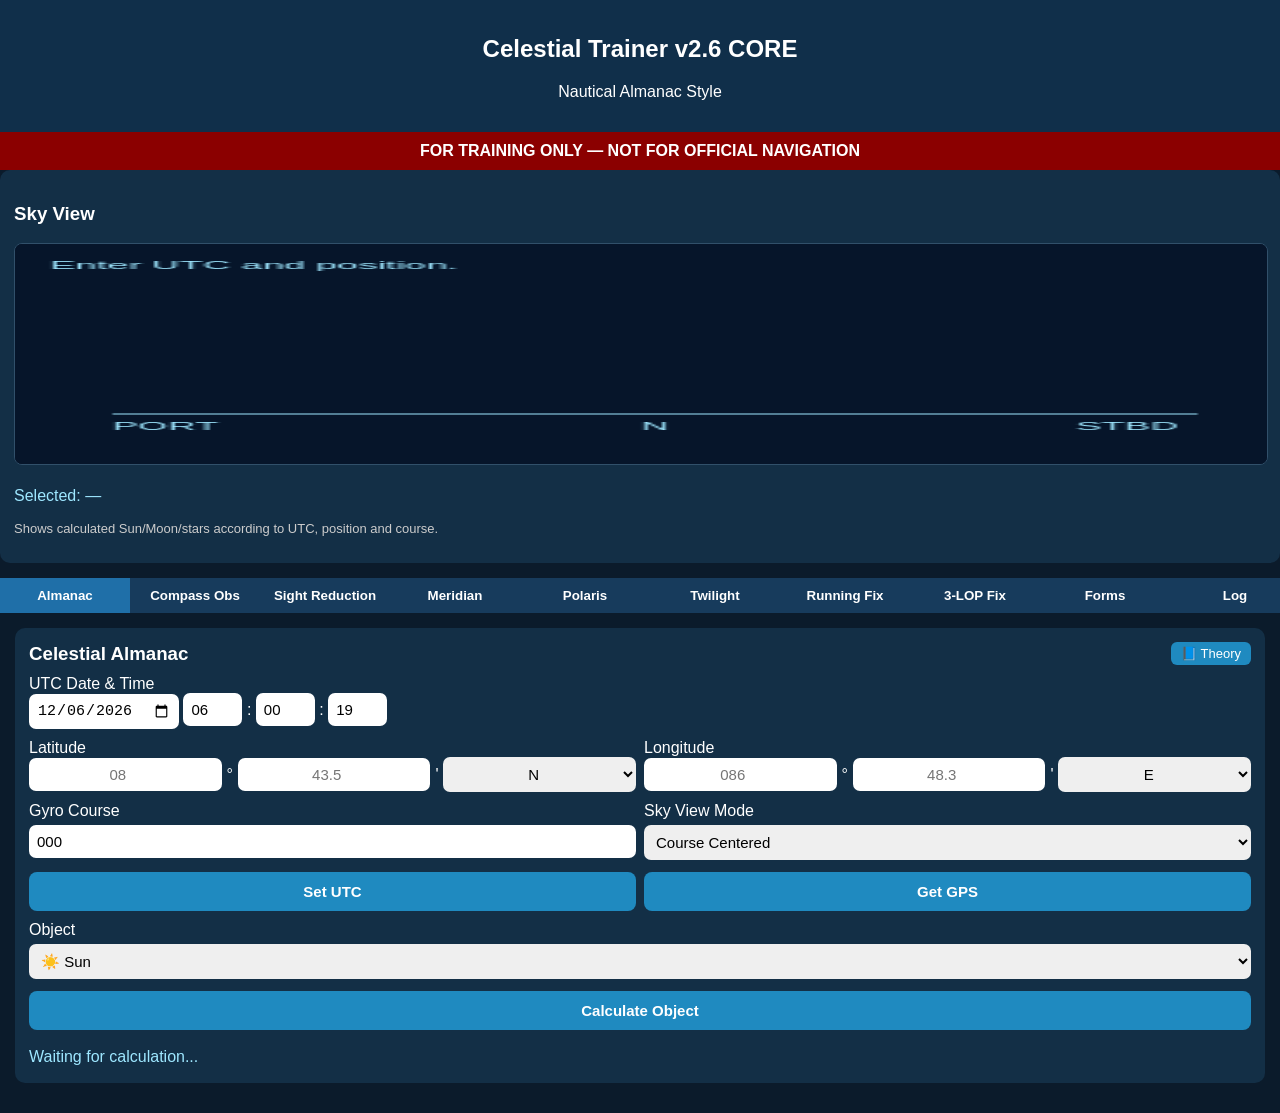
==== commit 93ccaa0d: "Update index_backup.html" ====
--- a/index_backup.html
+++ b/index_backup.html
@@ -2,7 +2,7 @@
 <html lang="en">
 <head>
 <meta charset="UTF-8">
-<title>Celestial Trainer v2.5</title>
+<title>Celestial Trainer v2.6 CORE</title>
 <meta name="viewport" content="width=device-width, initial-scale=1.0">
 
 <style>
@@ -10,576 +10,449 @@
 header{padding:15px;background:#102f4a;text-align:center}
 .warning{background:#8b0000;padding:10px;text-align:center;font-weight:bold}
 .tabs{display:flex;overflow-x:auto;background:#173b5c}
-.tabs button{min-width:120px;flex:1;padding:12px;border:0;background:#173b5c;color:white;font-weight:bold}
+.tabs button{min-width:130px;flex:1;padding:10px;border:0;background:#173b5c;color:white;font-weight:bold}
 .tabs button.active{background:#1f6fa8}
 .section{display:none;padding:15px}
 .section.active{display:block}
-.card{background:#132f46;padding:15px;border-radius:10px}
-label{display:block;margin-top:12px}
-input,select{padding:10px;font-size:16px;border:0;border-radius:6px;box-sizing:border-box}
+.card{background:#132f46;padding:14px;border-radius:10px;margin-bottom:15px}
+label{display:block;margin-top:10px}
+input,select{padding:8px;font-size:15px;border:0;border-radius:7px;box-sizing:border-box}
 .full{width:100%;margin-top:5px}
-.row{display:flex;gap:8px;align-items:center;margin-top:5px}
-.boxDeg{width:25%}
-.boxMin{width:35%}
-.boxDir{width:25%}
-button.main{width:100%;padding:14px;margin-top:15px;border:0;border-radius:8px;background:#1f8ac0;color:white;font-size:16px;font-weight:bold}
-.result{margin-top:15px;color:#9ee7ff;font-size:18px;line-height:1.7}
+button.main{width:100%;padding:11px;margin-top:12px;border:0;border-radius:8px;background:#1f8ac0;color:white;font-size:15px;font-weight:bold}
+.result{margin-top:15px;color:#9ee7ff;font-size:16px;line-height:1.5}
 .resultBox{border:1px solid #31506a;border-radius:8px;padding:10px;margin-top:8px}
 .small{font-size:13px;color:#ccc}
-hr{border:0;border-top:1px solid #31506a;margin:20px 0}
-.inputBox{
-background:#173b5c;
-border:1px solid #2f78a8;
-border-radius:8px;
-padding:10px;
-margin-top:10px;
-}
-
-.calcBox{
-background:#10283d;
-border:1px solid #31506a;
-border-radius:8px;
-padding:10px;
-margin-top:10px;
-}
-
-.twoCol{
-display:grid;
-grid-template-columns:1fr 1fr;
-gap:8px;
-}
-
-.fieldTitle{
-font-size:13px;
-color:#ccc;
-margin-bottom:4px;
-}
-
-.inputBox input,
-.inputBox select{
-background:#eaf6ff;
-}
-
-.calcBox input{
-background:#d9d9d9;
-}
-.skyCard{
-background:linear-gradient(#06152a,#0b2b4a);
-border:1px solid #31506a;
-border-radius:10px;
-padding:10px;
-margin:15px;
-}
-
-#skyCanvas{
-width:100%;
-height:220px;
-background:#06152a;
-border-radius:8px;
-border:1px solid #31506a;
-}
-button.main{
-padding:11px;
-margin-top:12px;
-border-radius:8px;
-font-size:15px;
-}
-
-input,select{
-padding:8px;
-font-size:15px;
-border-radius:7px;
-}
-
-label{
-margin-top:10px;
-font-size:15px;
-}
-
-.card{
-padding:14px;
-}
-
-.row{
-gap:6px;
-}
-
-.boxDeg{
-width:26%;
-}
-
-.boxMin{
-width:30%;
-}
-
-.boxDir{
-width:28%;
-}
-
-.tabs button{
-padding:10px;
-font-size:14px;
-}
-
-.result{
-font-size:16px;
-line-height:1.5;
-}
-
-.dateTimeRow{
-display:grid;
-grid-template-columns:140px 1fr;
-gap:8px;
-align-items:end;
-margin-top:10px;
-}
-
-.positionRow{
-display:grid;
-grid-template-columns:1fr 1fr;
-gap:8px;
-align-items:end;
-margin-top:10px;
-}
-
-.timeBox{
-display:grid;
-grid-template-columns:1fr auto 1fr auto 1fr;
-gap:5px;
-align-items:center;
-}
-
-.timeBox input{
-width:100%;
-text-align:center;
-}
-
-.coordBox{
-display:grid;
-grid-template-columns:1fr auto 1fr auto 1fr;
-gap:5px;
-align-items:center;
-}
-
-.coordBox input,
-.coordBox select{
-width:100%;
-text-align:center;
-}
-
-#dateUTC{
-width:140px;
-height:32px;
-padding:3px 6px;
-font-size:12px;
-line-height:12px;
-}
-
-#dateUTC::-webkit-datetime-edit{
-font-size:12px;
-}
-
-#dateUTC::-webkit-calendar-picker-indicator{
-transform:scale(0.60);
-}
-.dateTimeRow{
-display:grid;
-grid-template-columns:130px 1fr;
-gap:8px;
-align-items:end;
-margin-top:10px;
-}
-
-.positionRow{
-display:grid;
-grid-template-columns:1fr 1fr;
-gap:8px;
-align-items:end;
-margin-top:10px;
-}
-.courseRow{
-display:grid;
-grid-template-columns:1fr 1fr;
-gap:8px;
-align-items:end;
-margin-top:10px;
-}
-
-.sourceRow{
-display:grid;
-grid-template-columns:1fr 1.2fr;
-gap:8px;
-align-items:end;
-margin-top:10px;
-}
-
-.objectRow{
-display:grid;
-grid-template-columns:1.4fr 1fr;
-gap:8px;
-align-items:end;
-margin-top:10px;
-}
-
-.twoButtons{
-display:grid;
-grid-template-columns:1fr 1fr;
-gap:8px;
-}
-
-.timeBox{
-display:grid;
-grid-template-columns:1fr auto 1fr auto 1fr;
-gap:5px;
-align-items:center;
-}
-
-.timeBox input{
-width:100%;
-text-align:center;
-}
-
-.coordBox{
-display:grid;
-grid-template-columns:1fr auto 1fr auto 1fr;
-gap:5px;
-align-items:center;
-}
-
-.coordBox input,
-.coordBox select{
-width:100%;
-text-align:center;
-}
-
-#dateUTC{
-width:130px;
-height:34px;
-padding:4px 6px;
-font-size:12px;
-}
-
-#dateUTC::-webkit-datetime-edit{
-font-size:12px;
-}
-
-#dateUTC::-webkit-calendar-picker-indicator{
-transform:scale(0.65);
-margin-left:-6px;
-}
-
-.sourceRow button.main,
-.objectRow button.main,
-.twoButtons button.main{
-height:36px;
-padding:6px;
-font-size:13px;
-margin-top:0;
-}
-
-.sourceRow select,
-.objectRow select{
-height:36px;
-font-size:13px;
-}
-.sourceRow select,
-.objectRow select{
-height:36px;
-font-size:13px;
-}
-
-.lopButtons{
-display:grid;
-grid-template-columns:1fr 1fr 1fr;
-gap:8px;
-margin-top:12px;
-}
-
-.lopButtons button.main{
-height:38px;
-padding:6px;
-font-size:13px;
-margin-top:0;
-}
-
+.grid2{display:grid;grid-template-columns:1fr 1fr;gap:8px}
+.grid3{display:grid;grid-template-columns:1fr auto 1fr auto 1fr;gap:5px;align-items:center}
+.grid3 input,.grid3 select{text-align:center;width:100%}
+#skyCanvas{width:100%;height:220px;background:#06152a;border-radius:8px;border:1px solid #31506a}
+canvas{touch-action:manipulation}
+/* MOBILE CLEAN LAYOUT */
+
+@media (max-width:700px){
+
+  .section{
+    padding:8px;
+  }
+
+  .card{
+    margin:10px;
+    padding:12px;
+    border-radius:12px;
+    overflow:hidden;
+  }
+
+  label{
+    margin-top:8px;
+    font-size:14px;
+  }
+
+  input,
+  select{
+    height:40px;
+    padding:4px 6px;
+    font-size:14px;
+    border-radius:8px;
+  }
+
+  button.main{
+    height:40px;
+    padding:5px 8px;
+    font-size:14px;
+    margin-top:8px;
+    border-radius:8px;
+  }
+
+  .grid2{
+    grid-template-columns:1fr 1fr;
+    gap:8px;
+  }
+
+  .grid3{
+    grid-template-columns:1fr auto 1fr auto 1fr;
+    gap:4px;
+    align-items:center;
+  }
+
+  .grid3 input,
+  .grid3 select{
+    width:100%;
+    min-width:0;
+    text-align:center;
+  }
+
+  .utcRow{
+    display:grid;
+    grid-template-columns:120px 50px 8px 50px 8px 50px;
+    gap:4px;
+    align-items:center;
+  }
+
+  .utcRow input{
+    height:40px;
+    font-size:13px;
+    padding:4px 5px;
+    text-align:center;
+  }
+
+  #dateUTC{
+    width:120px;
+    min-width:120px;
+    max-width:120px;
+  }
+
+  .tabs button{
+    min-width:105px;
+    height:42px;
+    padding:4px 6px;
+    font-size:13px;
+  }
+
+  #skyCanvas{
+    height:190px;
+  }
+
+  .result{
+    font-size:14px;
+    line-height:1.4;
+  }
+
+  .small{
+    font-size:12px;
+  }
+}
+.hiddenBlock{
+  display:none;
+}
+.printSheet{
+  background:white;
+  color:black;
+  width:100%;
+  max-width:700px;
+  margin:0 auto;
+  padding:10px;
+}
+
+.printSheet h2,
+.printSheet h3{
+  text-align:center;
+  margin:6px 0;
+}
+
+.formTop{
+  display:grid;
+  grid-template-columns:1fr 1fr 1fr;
+  gap:8px;
+  margin:6px 0;
+}
+
+.fixTable{
+  width:100%;
+  border-collapse:collapse;
+  margin-top:8px;
+}
+
+.fixTable th,
+.fixTable td{
+  border:1px solid black;
+  padding:4px;
+  height:20px;
+  text-align:center;
+}
+
+.fixTable th{
+  background:#e6eef8;
+}
+
+#worksheetPlotCanvas{
+  width:100%;
+  max-width:520px;
+  display:block;
+  margin:8px auto;
+  border:1px solid black;
+}
+
+.formFooter{
+  display:grid;
+  grid-template-columns:1fr 1fr;
+  gap:8px;
+  margin-top:8px;
+}
+.worksheetTop{
+  display:grid;
+  grid-template-columns:2fr 1fr;
+  gap:10px;
+  align-items:start;
+}
+
+.plotArea{
+  text-align:center;
+}
+
+#circularPlotCanvas{
+  width:100%;
+  max-width:520px;
+  display:block;
+  margin:0 auto;
+}
+
+.sideInfo{
+  border:1px solid #31506a;
+  font-size:10px;
+  color:black;
+}
+
+.sideBlock{
+  border-bottom:1px solid #31506a;
+  padding:6px;
+  line-height:1.5;
+}
+
+.sideBlock:last-child{
+  border-bottom:0;
+}
+
+.sideBlock b{
+  color:#001b8f;
+}
+.grid3forms{
+  display:grid;
+  grid-template-columns:1fr 1fr 1fr;
+  gap:6px;
+}
+
+.formSheet{
+  display:none;
+}
+
+.formSheet.active{
+  display:block;
+}
+@media print{
+
+  @page{
+    size:A4 portrait;
+    margin:8mm;
+  }
+
+  html,
+  body{
+    background:white !important;
+  }
+
+  body *{
+    visibility:hidden;
+  }
+
+  #forms,
+  #forms .card,
+.formSheet.active,
+.formSheet.active *{
+    visibility:visible;
+}
+
+  #forms,
+  #forms .card{
+    background:white !important;
+    padding:0 !important;
+    margin:0 !important;
+  }
+
+  .formSheet.active{
+    position:absolute;
+    left:0;
+    top:0;
+    width:700px;
+    max-width:700px;
+    background:white !important;
+    box-shadow:none;
+    transform:scale(0.80);
+    transform-origin:top left;
+    overflow:hidden;
+  }
+
+  #circularPlotCanvas{
+    width:520px;
+    height:520px;
+    display:block;
+    margin:0 auto;
+  }
+
+  .fixTable{
+    font-size:8.5px;
+    margin-top:4px;
+  }
+
+  .fixTable th,
+  .fixTable td{
+    padding:1px;
+    height:12px;
+  }
+
+  .resultBox{
+    font-size:10px;
+    padding:4px;
+    margin-top:2px;
+  }
+
+  .formFooter{
+    font-size:10px;
+    margin-top:3px;
+  }
+
+  .tabs,
+  header,
+  .warning,
+  button{
+    display:none !important;
+  }
+}
 </style>
 </head>
 
 <body>
 
 <header>
-<h2>Celestial Trainer v2.5</h2>
+<h2>Celestial Trainer v2.6 CORE</h2>
 <p>Nautical Almanac Style</p>
 </header>
 
 <div class="warning">FOR TRAINING ONLY — NOT FOR OFFICIAL NAVIGATION</div>
-<div class="skyCard">
+
+<div class="card">
 <h3>Sky View</h3>
-
-<canvas
-id="skyCanvas"
-width="360"
-height="220"
-onclick="skyCanvasClick(event)">
-</canvas>
-
-<p class="small">
-Visual training sky view. Shows last calculated object and visible stars.
-</p>
+<canvas id="skyCanvas" width="360" height="220"></canvas>
+
+<div id="selectedObjectInfo" class="result">
+Selected: —
+</div>
+
+<p class="small">Shows calculated Sun/Moon/stars according to UTC, position and course.</p>
+</div>
+<div class="card hiddenBlock">
+<h3>Star Planner</h3>
+<button class="main" onclick="showStarPlanner()">Show Best Stars</button>
+<div class="result" id="starPlannerResult">No plan calculated.
+</div>
+</div>
+<div class="card hiddenBlock">
+<h3>Planet Finder</h3>
+<div class="result" id="planetFinderResult">
+No planets calculated.
+</div>
 </div>
 <div class="tabs">
-<button class="tab active" onclick="openTab('almanac',this)">Celestial Almanac</button>
-<button class="tab" onclick="openTab('starguide',this)">
-Star Guide
-</button>
-<button class="tab" onclick="openTab('observation',this)">Compass Observation</button>
+<button class="tab active" onclick="openTab('almanac',this)">Almanac</button>
+<button class="tab" onclick="openTab('observation',this)">Compass Obs</button>
 <button class="tab" onclick="openTab('sight',this)">Sight Reduction</button>
-<button class="tab" onclick="openTab('astrofix',this)">
-Astro Fix
-</button>
-<button class="tab" onclick="openTab('forms',this)">
-Forms
-</button>
-<button class="tab" onclick="openTab('log',this)">
-Observation Log
-</button>
-<button class="tab" onclick="openTab('notes',this)">Notes</button>
-<button class="tab" onclick="openTab('runningfix',this)">
-Running Fix
-</button>
-
+<button class="tab" onclick="openTab('meridian',this)">Meridian</button>
+<button class="tab" onclick="openTab('polaris',this)">Polaris</button>
+<button class="tab" onclick="openTab('twilight',this)">Twilight</button>
+<button class="tab" onclick="openTab('runningfix',this)">Running Fix</button>
+<button class="tab" onclick="openTab('fix',this)">3-LOP Fix</button>
+<button class="tab" onclick="openTab('forms',this)">Forms</button>
+<button class="tab" onclick="openTab('log',this)">Log</button>
+<button class="tab" onclick="openTab('theory',this)">📘 Theory</button>
 </div>
 
 <div id="almanac" class="section active">
 <div class="card">
-
-<h3>Celestial Almanac</h3>
-
-<div class="dateTimeRow">
-
+<div style="display:flex;justify-content:space-between;align-items:center;">
+  <h3 style="margin:0;">Celestial Almanac</h3>
+
+  <button
+    onclick="openTheoryTopic('almanac')"
+    style="
+      padding:4px 10px;
+      border:0;
+      border-radius:6px;
+      background:#1f8ac0;
+      color:white;
+      font-size:13px;
+      cursor:pointer;
+    ">
+    📘 Theory
+  </button>
+</div>
+
+<label>UTC Date & Time</label>
+
+<div class="utcRow">
+  <input id="dateUTC" type="date">
+
+  <input id="utcHour" type="number" min="0" max="23" placeholder="HH">
+  <span>:</span>
+  <input id="utcMin" type="number" min="0" max="59" placeholder="MM">
+  <span>:</span>
+  <input id="utcSec" type="number" min="0" max="59" placeholder="SS">
+</div>
+
+<div class="grid2">
 <div>
-<div class="fieldTitle">Date UTC</div>
-<input id="dateUTC" type="date">
-</div>
-
-<div>
-<div class="fieldTitle">Time UTC</div>
-<div class="timeBox">
-<input id="utcHour" type="number" min="0" max="23" placeholder="HH">
-<span>:</span>
-<input id="utcMin" type="number" min="0" max="59" placeholder="MM">
-<span>:</span>
-<input id="utcSec" type="number" min="0" max="59" placeholder="SS">
-</div>
-</div>
-
-</div>
-
-<div class="positionRow">
-
-<div>
-<div class="fieldTitle">Latitude</div>
-<div class="coordBox">
+<label>Latitude</label>
+<div class="grid3">
 <input id="latDeg" type="number" placeholder="08">
 <span>°</span>
 <input id="latMin" type="number" step="0.1" placeholder="43.5">
 <span>'</span>
-<select id="latDir">
-<option>N</option>
-<option>S</option>
-</select>
+<select id="latDir"><option>N</option><option>S</option></select>
 </div>
 </div>
 
 <div>
-<div class="fieldTitle">Longitude</div>
-<div class="coordBox">
+<label>Longitude</label>
+<div class="grid3">
 <input id="lonDeg" type="number" placeholder="086">
 <span>°</span>
 <input id="lonMin" type="number" step="0.1" placeholder="48.3">
 <span>'</span>
-<select id="lonDir">
-<option>E</option>
-<option>W</option>
-</select>
-</div>
-</div>
-
-</div>
-<div class="courseRow">
-
+<select id="lonDir"><option>E</option><option>W</option></select>
+</div>
+</div>
+</div>
+
+<div class="grid2">
 <div>
-<div class="fieldTitle">Gyro Course</div>
+<label>Gyro Course</label>
 <input id="skyCourse" class="full" type="number" step="0.1" value="000">
 </div>
-
 <div>
-<div class="fieldTitle">Sky View Mode</div>
-<select id="skyMode" class="full" onchange="drawSkyView()">
+<label>Sky View Mode</label>
+<select id="skyMode" class="full">
 <option value="course">Course Centered</option>
 <option value="north">North Up</option>
 </select>
 </div>
-
-</div>
-
-<div class="sourceRow">
-
-<div>
-<div class="fieldTitle">Position Source</div>
-<select id="positionSource" class="full" onchange="togglePositionSource()">
-<option value="manual">Manual</option>
-<option value="gps">GPS</option>
-</select>
-</div>
-
-<div class="twoButtons">
-<button id="gpsButton" class="main" onclick="getGPSPosition()">
-Get GPS
-</button>
-
-<button class="main" onclick="setNowUTC(); autoUpdateVisibleStars();">
-Set UTC
-</button>
-</div>
-
-</div>
-
-<div class="objectRow">
-
-<div>
-<div class="fieldTitle">Object</div>
-<select
-id="celestialObject"
-class="full"
-onchange="updateBodyFields()"
->
+</div>
+
+<div class="grid2">
+<button class="main" onclick="setNowUTC(); populateObjectList(); autoUpdateSky(); showStarPlanner(); showPlanetFinder();">Set UTC</button>
+<button class="main" onclick="getGPSPosition()">Get GPS</button>
+</div>
+
+<label>Object</label>
+<select id="celestialObject" class="full" onchange="updateSightCorrections()">
 <option value="Sun">☀️ Sun</option>
 <option value="Moon">🌙 Moon</option>
-
-<option disabled>──────────</option>
-
-<option value="Alpheratz">⭐ Alpheratz</option>
-<option value="Ankaa">⭐ Ankaa</option>
-<option value="Schedar">⭐ Schedar</option>
-<option value="Diphda">⭐ Diphda</option>
-<option value="Achernar">⭐ Achernar</option>
-<option value="Hamal">⭐ Hamal</option>
-<option value="Acamar">⭐ Acamar</option>
-<option value="Menkar">⭐ Menkar</option>
-<option value="Mirfak">⭐ Mirfak</option>
-<option value="Aldebaran">⭐ Aldebaran</option>
-<option value="Rigel">⭐ Rigel</option>
-<option value="Capella">⭐ Capella</option>
-<option value="Bellatrix">⭐ Bellatrix</option>
-<option value="Elnath">⭐ Elnath</option>
-<option value="Alnilam">⭐ Alnilam</option>
-<option value="Betelgeuse">⭐ Betelgeuse</option>
-<option value="Canopus">⭐ Canopus</option>
-<option value="Sirius">⭐ Sirius</option>
-<option value="Adhara">⭐ Adhara</option>
-<option value="Procyon">⭐ Procyon</option>
-<option value="Pollux">⭐ Pollux</option>
-<option value="Avior">⭐ Avior</option>
-<option value="Suhail">⭐ Suhail</option>
-<option value="Miaplacidus">⭐ Miaplacidus</option>
-<option value="Alphard">⭐ Alphard</option>
-<option value="Regulus">⭐ Regulus</option>
-<option value="Dubhe">⭐ Dubhe</option>
-<option value="Denebola">⭐ Denebola</option>
-<option value="Gienah">⭐ Gienah</option>
-<option value="Acrux">⭐ Acrux</option>
-<option value="Gacrux">⭐ Gacrux</option>
-<option value="Alioth">⭐ Alioth</option>
-<option value="Spica">⭐ Spica</option>
-<option value="Alkaid">⭐ Alkaid</option>
-<option value="Hadar">⭐ Hadar</option>
-<option value="Menkent">⭐ Menkent</option>
-<option value="Arcturus">⭐ Arcturus</option>
-<option value="Rigil Kentaurus">⭐ Rigil Kentaurus</option>
-<option value="Zubenelgenubi">⭐ Zubenelgenubi</option>
-<option value="Kochab">⭐ Kochab</option>
-<option value="Alphecca">⭐ Alphecca</option>
-<option value="Antares">⭐ Antares</option>
-<option value="Atria">⭐ Atria</option>
-<option value="Sabik">⭐ Sabik</option>
-<option value="Shaula">⭐ Shaula</option>
-<option value="Rasalhague">⭐ Rasalhague</option>
-<option value="Eltanin">⭐ Eltanin</option>
-<option value="Kaus Australis">⭐ Kaus Australis</option>
-<option value="Vega">⭐ Vega</option>
-<option value="Nunki">⭐ Nunki</option>
-<option value="Altair">⭐ Altair</option>
-<option value="Peacock">⭐ Peacock</option>
-<option value="Deneb">⭐ Deneb</option>
-<option value="Enif">⭐ Enif</option>
-<option value="Alnair">⭐ Alnair</option>
-<option value="Fomalhaut">⭐ Fomalhaut</option>
-<option value="Markab">⭐ Markab</option>
-
-<option disabled>──────────</option>
-<option value="Polaris">⭐ Polaris</option>
+<option value="Venus">♀ Venus</option>
+<option value="Mars">♂ Mars</option>
+<option value="Jupiter">♃ Jupiter</option>
+<option value="Saturn">♄ Saturn</option>
 </select>
-</div>
-
-<div>
-<div class="fieldTitle">&nbsp;</div>
-<button class="main" onclick="calculateObject()">
-Calculate Object
-</button>
-</div>
-
-</div>
-
-<button class="main" onclick="calculateTwilight()">
-Calculate Twilight
-</button>
-<div class="result" id="twilightResult"></div>
+
+<button class="main" onclick="calculateObject()">Calculate Object</button>
+
 <div class="result" id="sunResult">Waiting for calculation...</div>
-<div class="result" id="starFinderResult"></div>
-<div class="result" id="pairAdvisorResult"></div>
-</div>
-</div>
-<div id="starguide" class="section">
-<div class="card">
-
-<h3>Star Guide</h3>
-
-<p class="small">
-Learn how to identify navigational stars by constellation and sky pattern.
-</p>
-
-<label>Select Star</label>
-<select id="guideStar" class="full" onchange="showStarGuide()">
-</select>
-
-<button class="main" onclick="showStarGuide()">
-Show Guide
-</button>
-
-<div class="result" id="starGuideResult">
-Select a star and press Show Guide.
-</div>
-<canvas
-id="constellationCanvas"
-width="350"
-height="260"
-style="
-margin-top:15px;
-background:#06152a;
-border:1px solid #31506a;
-border-radius:8px;
-width:100%;
-">
-</canvas>
-</div>
-</div>
+</div>
+</div>
+
 <div id="observation" class="section">
 <div class="card">
-
-<h3>Compass Observation</h3>
-
-<p class="small">Uses last calculated celestial object.</p>
+<div style="display:flex;justify-content:space-between;align-items:center;">
+  <h3 style="margin:0;">Compass Observation</h3>
+  <button onclick="openTheoryTopic('compass')" style="padding:4px 10px;border:0;border-radius:6px;background:#1f8ac0;color:white;font-size:13px;">📘 Theory</button>
+</div>
+<p class="small">Uses last calculated object.</p>
 
 <div class="resultBox">
 Object: <span id="obsObject">--</span><br>
@@ -593,28 +466,23 @@
 <input id="obsCompassBearing" class="full" type="number" step="0.1">
 
 <label>Variation</label>
-<div class="row">
-<input id="obsVariationValue" class="boxMin" type="number" step="0.1">
-<select id="obsVariationDir" class="boxDir">
-<option>E</option>
-<option>W</option>
-</select>
+<div class="grid2">
+<input id="obsVariationValue" class="full" type="number" step="0.1">
+<select id="obsVariationDir" class="full"><option>E</option><option>W</option></select>
 </div>
 
 <button class="main" onclick="calculateObservation()">Calculate Observation</button>
-<button class="main" onclick="copyObservation()">Copy Observation</button>
 
 <div class="result" id="observationResult">Calculate object in Almanac first.</div>
-
 </div>
 </div>
 
 <div id="sight" class="section">
 <div class="card">
-
-<h3>Sight Reduction</h3>
-
-<p class="small">Basic training version. Uses last calculated object from Almanac.</p>
+<div style="display:flex;justify-content:space-between;align-items:center;">
+  <h3 style="margin:0;">Sight Reduction</h3>
+  <button onclick="openTheoryTopic('sight')" style="padding:4px 10px;border:0;border-radius:6px;background:#1f8ac0;color:white;font-size:13px;">📘 Theory</button>
+</div>
 
 <div class="resultBox">
 Object: <span id="sightObject">--</span><br>
@@ -622,19 +490,39 @@
 Zn: <span id="sightZn">--</span>
 </div>
 
-<div class="inputBox">
-<p class="small"><b>Manual input:</b> Fill in these blue fields before calculation.</p>
-
 <label>Hs</label>
-<div class="row">
-<input id="hsDeg" class="boxDeg" type="number" placeholder="71">
+<div class="grid3">
+<input id="hsDeg" type="number" placeholder="71">
 <span>°</span>
-<input id="hsMin" class="boxMin" type="number" step="0.1" placeholder="23.4">
+<input id="hsMin" type="number" step="0.1" placeholder="23.4">
 <span>'</span>
+<select disabled><option></option></select>
+</div>
+
+<div class="grid2">
+<div>
+<label>Index Error (')</label>
+<input id="indexError" class="full" type="number" step="0.1" value="0">
+</div>
+<div>
+<label>Height of Eye (m)</label>
+<input id="heightOfEye" class="full" type="number" step="0.1" value="15">
+</div>
+</div>
+
+<div class="grid2">
+<div>
+<label>Pressure hPa</label>
+<input id="pressure" class="full" type="number" value="1010">
+</div>
+<div>
+<label>Temperature °C</label>
+<input id="temperature" class="full" type="number" value="10">
+</div>
 </div>
 
 <label>Body</label>
-<select id="sightBody" class="full" onchange="updateSightCorrections()">
+<select id="sightBody" class="full">
 <option value="star">Star / Planet</option>
 <option value="sunLL">Sun Lower Limb</option>
 <option value="sunUL">Sun Upper Limb</option>
@@ -642,144 +530,113 @@
 <option value="moonUL">Moon Upper Limb</option>
 </select>
 
-<div class="twoCol">
+<div class="grid2">
 <div>
-<div class="fieldTitle">Index Error (')</div>
-<input id="indexError" class="full" type="number" step="0.1" value="0">
-</div>
-
+<label>SD '</label>
+<input id="sdValue" class="full" type="number" step="0.1" value="0">
+</div>
 <div>
-<div class="fieldTitle">Height of Eye (m)</div>
-<input id="heightOfEye" class="full" type="number" step="0.1" value="15">
-</div>
-</div>
-
-<div class="twoCol">
+<label>Parallax '</label>
+<input id="parallaxValue" class="full" type="number" step="0.1" value="0">
+</div>
+</div>
+
+<button class="main" onclick="calculateSightReduction()">Calculate Sight</button>
+
+<div class="grid2">
+<button class="main" onclick="savePositionFixLOP(0)">Save LOP 1</button>
+<button class="main" onclick="savePositionFixLOP(1)">Save LOP 2</button>
+</div>
+<button class="main" onclick="savePositionFixLOP(2)">Save LOP 3</button>
+
+<div class="result" id="sightResult">Calculate object first.</div>
+</div>
+</div>
+
+<div id="meridian" class="section">
+<div class="card">
+<div style="display:flex;justify-content:space-between;align-items:center;">
+  <h3 style="margin:0;">Meridian Passage</h3>
+  <button onclick="openTheoryTopic('meridian')" style="padding:4px 10px;border:0;border-radius:6px;background:#1f8ac0;color:white;font-size:13px;">📘 Theory</button>
+</div>
+<p class="small">For training only. Calculates approximate meridian passage time and latitude by meridian altitude.</p>
+
+<div class="resultBox">
+Object: <span id="merObject">Sun</span><br>
+GHA: <span id="merGha">--</span><br>
+Dec: <span id="merDec">--</span>
+</div>
+
+<label>Observed Meridian Altitude Ho</label>
+<div class="grid3">
+<input id="merHoDeg" type="number" placeholder="71">
+<span>°</span>
+<input id="merHoMin" type="number" step="0.1" placeholder="23.4">
+<span>'</span>
+<select disabled><option></option></select>
+</div>
+
+<button class="main" onclick="useLastHoForMeridian()">Use Last Ho</button>
+
+<label>Body Bearing at Noon</label>
+<select id="merBearing" class="full">
+<option value="S">Body South of observer</option>
+<option value="N">Body North of observer</option>
+</select>
+
+<button class="main" onclick="calculateMeridianPassage()">Calculate Meridian Passage</button>
+
+<div class="result" id="meridianResult">Waiting for calculation...</div>
+</div>
+</div>
+
+<div id="polaris" class="section">
+<div class="card">
+<div style="display:flex;justify-content:space-between;align-items:center;">
+  <h3 style="margin:0;">Latitude by Polaris</h3>
+  <button onclick="openTheoryTopic('polaris')" style="padding:4px 10px;border:0;border-radius:6px;background:#1f8ac0;color:white;font-size:13px;">📘 Theory</button>
+</div>
+<p class="small">Training calculation. Approximate Polaris correction.</p>
+
+<label>Hs Polaris</label>
+<div class="grid3">
+<input id="polHsDeg" type="number" placeholder="09">
+<span>°</span>
+<input id="polHsMin" type="number" step="0.1" placeholder="43.5">
+<span>'</span>
+<select disabled><option></option></select>
+</div>
+
+<div class="grid2">
 <div>
-<div class="fieldTitle">Pressure (hPa)</div>
-<input id="pressure" class="full" type="number" step="1" value="1010">
-</div>
-
+<label>Index Error (')</label>
+<input id="polIE" class="full" type="number" step="0.1" value="0">
+</div>
 <div>
-<div class="fieldTitle">Temperature (°C)</div>
-<input id="temperature" class="full" type="number" step="0.1" value="10">
-</div>
-</div>
-</div>
-
-<div class="calcBox">
-<p class="small"><b>Calculated corrections:</b> Checked automatically by the app.</p>
-
-<div class="twoCol">
-<div>
-<div class="fieldTitle">Dip</div>
-<input id="dipValue" class="full" readonly>
-</div>
-
-<div>
-<div class="fieldTitle">Refraction</div>
-<input id="refractionValue" class="full" readonly>
-</div>
-</div>
-
-<div class="twoCol">
-<div id="sdBlock">
-<div class="fieldTitle">Semi-Diameter</div>
-<input id="sdValue" class="full" type="number" step="0.1">
-</div>
-
-<div id="parallaxBlock">
-<div class="fieldTitle">Parallax</div>
-<input id="parallaxValue" class="full" type="number" step="0.1">
-</div>
-</div>
-</div>
-<div class="lopButtons">
-<button class="main" onclick="savePositionFixLOP(0)">LOP 1</button>
-<button class="main" onclick="savePositionFixLOP(1)">LOP 2</button>
-<button class="main" onclick="savePositionFixLOP(2)">LOP 3</button>
-<button class="main" onclick="exportSightPDF()">
-Export Sight PDF
+<label>Height of Eye (m)</label>
+<input id="polHE" class="full" type="number" step="0.1" value="15">
+</div>
+</div>
+
+<button class="main" onclick="calculatePolaris()">Calculate Polaris Latitude</button>
+
+<div class="result" id="polarisResult">Waiting for calculation...</div>
+</div>
+</div>
+<div id="twilight" class="section">
+
+<div class="card">
+
+<div style="display:flex;justify-content:space-between;align-items:center;">
+  <h3 style="margin:0;">Sunrise / Sunset</h3>
+</div>
+
+<button class="main" onclick="calculateTwilight()">
+Calculate Twilight
 </button>
-</div>
-<div class="result" id="sightResult">Calculate object in Almanac first.</div>
-
-</div>
-</div>
-<div id="astrofix" class="section">
-<div class="card">
-
-<h3>Astronomical Fix</h3>
-
-<p class="small">
-Training mode: calculates position offset from assumed position using two LOPs.
-</p>
-
-<label>Assumed Latitude</label>
-<div class="row">
-<input id="fixLatDeg" class="boxDeg" type="number" placeholder="34">
-<span>°</span>
-<input id="fixLatMin" class="boxMin" type="number" step="0.1" placeholder="25.0">
-<span>'</span>
-<select id="fixLatDir" class="boxDir">
-<option>N</option>
-<option>S</option>
-</select>
-</div>
-
-<label>Assumed Longitude</label>
-<div class="row">
-<input id="fixLonDeg" class="boxDeg" type="number" placeholder="128">
-<span>°</span>
-<input id="fixLonMin" class="boxMin" type="number" step="0.1" placeholder="15.0">
-<span>'</span>
-<select id="fixLonDir" class="boxDir">
-<option>E</option>
-<option>W</option>
-</select>
-</div>
-
-<hr>
-
-<label>LOP 1 Zn</label>
-<input id="fixZn1" class="full" type="number" step="0.1">
-
-<label>LOP 1 Intercept, NM</label>
-<input id="fixInt1" class="full" type="number" step="0.1">
-
-<label>LOP 2 Zn</label>
-<input id="fixZn2" class="full" type="number" step="0.1">
-
-<label>LOP 2 Intercept, NM</label>
-<input id="fixInt2" class="full" type="number" step="0.1">
-
-<button class="main" onclick="calculateAstroFix()">
-Calculate Astronomical Fix
-</button>
-
-<div class="result" id="astroFixResult">
+
+<div class="result" id="twilightResult">
 Waiting for calculation...
-</div>
-
-</div>
-</div>
-<div id="log" class="section">
-<div class="card">
-
-<h3>Observation Log</h3>
-
-<button class="main" onclick="loadObservationLog()">
-Refresh Log
-</button>
-
-<button class="main" onclick="clearObservationLog()">
-Clear Log
-</button>
-<button class="main" onclick="exportObservationLog()">
-Export Log
-</button>
-<div class="result" id="logResult">
-No saved observations.
 </div>
 
 </div>
@@ -787,148 +644,366 @@
 <div id="runningfix" class="section">
 <div class="card">
 
-<h3>Running Fix / 3-LOP Fix</h3>
-
-<label>LOP 1 Bearing (Zn)</label>
-<input id="rfZn1" class="full" type="number" step="0.1">
-
-<label>LOP 1 Intercept (NM)</label>
-<input id="rfInt1" class="full" type="number" step="0.1">
-
-<label>Course Made Good</label>
+<div style="display:flex;justify-content:space-between;align-items:center;">
+  <h3 style="margin:0;">Running Fix</h3>
+  <button onclick="openTheoryTopic('runningfix')" style="padding:4px 10px;border:0;border-radius:6px;background:#1f8ac0;color:white;font-size:13px;">📘 Theory</button>
+</div>
+
+<div class="resultBox">
+LOP 1 → Save in slot 1<br>
+LOP 2 → Save in slot 2
+</div>
+
+<label>Course Steered (°T)</label>
 <input id="rfCourse" class="full" type="number" step="0.1">
 
 <label>Speed (knots)</label>
 <input id="rfSpeed" class="full" type="number" step="0.1">
 
-<label>Time Interval (hours)</label>
-<input id="rfTime" class="full" type="number" step="0.01">
-
-<label>LOP 2 Bearing (Zn)</label>
-<input id="rfZn2" class="full" type="number" step="0.1">
-
-<label>LOP 2 Intercept (NM)</label>
-<input id="rfInt2" class="full" type="number" step="0.1">
+<label>Time Interval (minutes)</label>
+<input id="rfMinutes" class="full" type="number" step="1">
 
 <button class="main" onclick="calculateRunningFix()">
 Calculate Running Fix
 </button>
 
 <div class="result" id="runningFixResult">
-Waiting for calculation...
-</div>
-<canvas
-id="runningFixCanvas"
+Save LOP1 and LOP2 first.
+</div>
+
+<canvas id="runningFixCanvas"
 width="350"
-height="300"
-style="
-margin-top:15px;
-background:#0b1b2b;
-border:1px solid #31506a;
-border-radius:8px;
-width:100%;
-">
+height="350"
+style="width:100%;background:white;border-radius:8px;margin-top:15px">
 </canvas>
-<hr>
-
-<h3>3-LOP Position Fix</h3>
-
-<p class="small">
-Uses last saved sights. Intercepts are treated as TOWARD positive and AWAY negative.
-</p>
-
-<div class="resultBox">
-Saved LOPs: <span id="positionFixCount">0</span> / 3
-</div>
-
-<button class="main" onclick="calculateThreeLOPFix()">
-Calculate 3-LOP Position
-</button>
-
-<button class="main" onclick="clearPositionFixLOPs()">
-Clear 3-LOP Fix
-</button>
-
-<div class="result" id="positionFixResult">
-No position fix calculated.
-</div>
-<canvas
-id="threeLOPCanvas"
-width="350"
-height="300"
-style="
-margin-top:15px;
-background:#0b1b2b;
-border:1px solid #31506a;
-border-radius:8px;
-width:100%;
-">
-</canvas>
+
+</div>
+</div>
+
+<div id="fix" class="section">
+<div class="card">
+<div style="display:flex;justify-content:space-between;align-items:center;">
+  <h3 style="margin:0;">3-LOP Fix</h3>
+  <button onclick="openTheoryTopic('lopfix')" style="padding:4px 10px;border:0;border-radius:6px;background:#1f8ac0;color:white;font-size:13px;">📘 Theory</button>
+</div>
+<div class="resultBox">Saved LOPs: <span id="positionFixCount">0</span> / 3</div>
+
+<button class="main" onclick="calculateThreeLOPFix()">Calculate 3-LOP Fix</button>
+<button class="main" onclick="clearPositionFixLOPs()">Clear LOPs</button>
+
+<div class="result" id="positionFixResult">No fix calculated.</div>
+
+<canvas id="fixCanvas" width="350" height="350" style="width:100%;background:white;border-radius:8px;margin-top:15px"></canvas>
 </div>
 </div>
 <div id="forms" class="section">
 <div class="card">
-
-<h3>Celestial Forms</h3>
-
-<button class="main" onclick="fillSunSightForm()">
-Generate Sun Sight Form
+<div style="display:flex;justify-content:space-between;align-items:center;">
+  <h3 style="margin:0;">3-Object Celestial Fix Worksheet</h3>
+  <button onclick="openTheoryTopic('forms')" style="padding:4px 10px;border:0;border-radius:6px;background:#1f8ac0;color:white;font-size:13px;">📘 Theory</button>
+</div>
+<div class="grid3forms">
+
+<button class="main" onclick="showFormSheet('fixWorksheet')">
+3-LOP Form
 </button>
 
-<button class="main" onclick="fillMeridianForm()">
-Generate Meridian Passage Form
+<button class="main" onclick="showFormSheet('meridianWorksheet')">
+Meridian Form
 </button>
-<button class="main" onclick="fillWorksheetForm()">
-Generate Sight Worksheet
+
+<button class="main" onclick="showFormSheet('runningWorksheet')">
+Running Fix Form
 </button>
-<button class="main" onclick="drawPlottingSheet()">
-Generate Plotting Sheet
+
+
+<button class="main" onclick="fillFixWorksheet()">
+Fill 3-LOP
 </button>
-<button class="main" onclick="exportPlottingPDF()">
-Export Plotting Sheet PDF
+
+<button class="main" onclick="fillMeridianWorksheet()">
+Fill Meridian
 </button>
 
-<div class="result" id="formsResult">
-No form generated.
-</div>
-
-<canvas
-id="plottingCanvas"
-width="350"
-height="350"
-style="
-margin-top:15px;
-background:white;
-border:1px solid #31506a;
-border-radius:8px;
-width:100%;
-">
+<button class="main" onclick="fillRunningWorksheet()">
+Fill RF
+</button>
+
+
+<button class="main" onclick="printFixWorksheet()">
+Print 3-LOP
+</button>
+
+<button class="main" onclick="printMeridianWorksheet()">
+Print Meridian
+</button>
+
+<button class="main" onclick="printRunningWorksheet()">
+Print RF
+</button>
+
+
+<button class="main" onclick="blankFixWorksheet()">
+Blank 3-LOP
+</button>
+
+<button class="main" onclick="blankMeridianWorksheet()">
+Blank Meridian
+</button>
+
+<button class="main" onclick="blankRunningWorksheet()">
+Blank RF
+</button>
+
+</div>
+
+<div id="fixWorksheet" class="printSheet formSheet active">
+
+<div class="worksheetTop">
+
+  <div class="plotArea">
+    <canvas id="circularPlotCanvas" width="520" height="520"></canvas>
+  </div>
+
+  <div class="sideInfo">
+
+    <div class="sideBlock">
+      <b>NAVIGATION DATA</b><br>
+      Date / UTC:<br>
+      <span id="fwDateTime">__________</span>
+    </div>
+
+    <div class="sideBlock">
+      <b>OFFICER</b><br>
+      Name: __________________<br>
+      Signature: ______________
+    </div>
+
+    <div class="sideBlock">
+      <b>VESSEL DATA</b><br>
+      Course: __________<br>
+      Speed: __________
+    </div>
+
+    <div class="sideBlock">
+      <b>AP POSITION</b><br>
+      <span id="fwAPPosition">__________</span>
+    </div>
+
+    <div class="sideBlock">
+      <b>ENVIRONMENT</b><br>
+      <span id="fwPressTemp">__________</span>
+    </div>
+
+    <div class="sideBlock">
+      <b>FIX RESULT</b><br>
+      <span id="fwFixPosition">__________</span>
+    </div>
+
+  </div>
+
+</div>
+
+
+<table class="fixTable">
+<tr>
+<th>Item</th>
+<th>Object 1</th>
+<th>Object 2</th>
+<th>Object 3</th>
+</tr>
+<tr><td>Object</td><td id="fwObj1"></td><td id="fwObj2"></td><td id="fwObj3"></td></tr>
+<tr><td>UTC</td><td id="fwTime1"></td><td id="fwTime2"></td><td id="fwTime3"></td></tr>
+<tr><td>Hs</td><td id="fwHs1"></td><td id="fwHs2"></td><td id="fwHs3"></td></tr>
+<tr><td>IE</td><td id="fwIE1"></td><td id="fwIE2"></td><td id="fwIE3"></td></tr>
+<tr><td>Dip</td><td id="fwDip1"></td><td id="fwDip2"></td><td id="fwDip3"></td></tr>
+<tr><td>SD / PA</td><td id="fwSDPA1"></td><td id="fwSDPA2"></td><td id="fwSDPA3"></td></tr>
+<tr><td>Ho</td><td id="fwHo1"></td><td id="fwHo2"></td><td id="fwHo3"></td></tr>
+<tr><td>Pressure</td><td id="fwPressure1"></td><td id="fwPressure2"></td><td id="fwPressure3"></td></tr>
+<tr><td>Temperature</td><td id="fwTemp1"></td><td id="fwTemp2"></td><td id="fwTemp3"></td></tr>
+<tr><td>Ha</td><td id="fwHa1"></td><td id="fwHa2"></td><td id="fwHa3"></td></tr>
+<tr><td>Refraction</td><td id="fwRef1"></td><td id="fwRef2"></td><td id="fwRef3"></td></tr>
+<tr><td>NP303 Lat</td><td id="fwNpLat1"></td><td id="fwNpLat2"></td><td id="fwNpLat3"></td></tr>
+<tr><td>NP303 LHA</td><td id="fwNpLha1"></td><td id="fwNpLha2"></td><td id="fwNpLha3"></td></tr>
+<tr><td>NP303 Dec</td><td id="fwNpDec1"></td><td id="fwNpDec2"></td><td id="fwNpDec3"></td></tr>
+<tr><td>Same / Contrary</td><td id="fwSame1"></td><td id="fwSame2"></td><td id="fwSame3"></td></tr>
+<tr><td>Table Hc</td><td id="fwTableHc1"></td><td id="fwTableHc2"></td><td id="fwTableHc3"></td></tr>
+<tr><td>d</td><td id="fwD1"></td><td id="fwD2"></td><td id="fwD3"></td></tr>
+<tr><td>Table 5 Corr.</td><td id="fwT5Corr1"></td><td id="fwT5Corr2"></td><td id="fwT5Corr3"></td></tr>
+<tr><td>Hc Corrected</td><td id="fwHcCorr1"></td><td id="fwHcCorr2"></td><td id="fwHcCorr3"></td></tr>
+<tr><td>Z</td><td id="fwZ1"></td><td id="fwZ2"></td><td id="fwZ3"></td></tr>
+<tr><td>GHA</td><td id="fwGha1"></td><td id="fwGha2"></td><td id="fwGha3"></td></tr>
+<tr><td>Dec</td><td id="fwDec1"></td><td id="fwDec2"></td><td id="fwDec3"></td></tr>
+<tr><td>LHA</td><td id="fwLha1"></td><td id="fwLha2"></td><td id="fwLha3"></td></tr>
+<tr><td>Hc</td><td id="fwHc1"></td><td id="fwHc2"></td><td id="fwHc3"></td></tr>
+<tr><td>Zn</td><td id="fwZn1"></td><td id="fwZn2"></td><td id="fwZn3"></td></tr>
+<tr><td>Intercept</td><td id="fwInt1"></td><td id="fwInt2"></td><td id="fwInt3"></td></tr>
+<tr><td>Toward / Away</td><td id="fwTA1"></td><td id="fwTA2"></td><td id="fwTA3"></td></tr>
+</table>
+
+</div>
+
+<div id="meridianWorksheet" class="printSheet formSheet">
+
+<h2>MERIDIAN PASSAGE WORKSHEET</h2>
+
+<div class="worksheetTop">
+
+<div class="plotArea">
+<canvas id="meridianPlotCanvas"
+width="520"
+height="520">
 </canvas>
-
-</div>
-</div>
-<div id="notes" class="section">
+</div>
+
+<div class="sideInfo">
+
+<div class="sideBlock">
+<b>MERIDIAN DATA</b><br>
+Date / UTC:<br>
+<span id="mfDateTime">__________</span>
+</div>
+
+<div class="sideBlock">
+<b>AP POSITION</b><br>
+<span id="mfAPPosition">__________</span>
+</div>
+
+<div class="sideBlock">
+<b>ENVIRONMENT</b><br>
+<span id="mfPressTemp">__________</span>
+</div>
+
+<div class="sideBlock">
+<b>LATITUDE RESULT</b><br>
+<span id="mfLatResult">__________</span>
+</div>
+
+</div>
+
+</div>
+
+<table class="fixTable">
+
+<tr>
+<th>Item</th>
+<th>Value</th>
+</tr>
+
+<tr><td>Body</td><td id="mfBody"></td></tr>
+<tr><td>UTC</td><td id="mfTime"></td></tr>
+<tr><td>Hs</td><td id="mfHs"></td></tr>
+<tr><td>IE</td><td id="mfIE"></td></tr>
+<tr><td>Dip</td><td id="mfDip"></td></tr>
+<tr><td>Refraction</td><td id="mfRef"></td></tr>
+<tr><td>SD / PA</td><td id="mfSDPA"></td></tr>
+<tr><td>Ho</td><td id="mfHo"></td></tr>
+<tr><td>Declination</td><td id="mfDec"></td></tr>
+<tr><td>Co-Altitude</td><td id="mfCoAlt"></td></tr>
+<tr><td>Same / Contrary</td><td id="mfSC"></td></tr>
+<tr><td>Latitude</td><td id="mfLatitude"></td></tr>
+
+</table>
+
+</div>
+
+<div id="runningWorksheet" class="printSheet formSheet">
+
+<h2>RUNNING FIX WORKSHEET</h2>
+
+<div class="worksheetTop">
+
+  <div class="plotArea">
+    <canvas id="runningWorksheetCanvas" width="520" height="520"></canvas>
+  </div>
+
+  <div class="sideInfo">
+    <div class="sideBlock"><b>RUNNING FIX DATA</b><br>Date / UTC:<br><span id="rfwDateTime">__________</span></div>
+    <div class="sideBlock"><b>DR RUN</b><br>Course: ________<br>Speed: ________<br>Time: ________<br>Distance: ________</div>
+    <div class="sideBlock"><b>RESULT</b><br><span id="rfwResult">__________</span></div>
+  </div>
+
+</div>
+
+<table class="fixTable">
+<tr><th>Item</th><th>LOP 1</th><th>LOP 2</th></tr>
+
+<tr><td>Object</td><td id="rfObj1"></td><td id="rfObj2"></td></tr>
+<tr><td>UTC</td><td id="rfTime1"></td><td id="rfTime2"></td></tr>
+<tr><td>Hs</td><td id="rfHs1"></td><td id="rfHs2"></td></tr>
+<tr><td>IE</td><td id="rfIE1"></td><td id="rfIE2"></td></tr>
+<tr><td>Dip</td><td id="rfDip1"></td><td id="rfDip2"></td></tr>
+<tr><td>Ha</td><td id="rfHa1"></td><td id="rfHa2"></td></tr>
+<tr><td>Refraction</td><td id="rfRef1"></td><td id="rfRef2"></td></tr>
+<tr><td>SD / PA</td><td id="rfSDPA1"></td><td id="rfSDPA2"></td></tr>
+<tr><td>Ho</td><td id="rfHo1"></td><td id="rfHo2"></td></tr>
+<tr><td>GHA</td><td id="rfGha1"></td><td id="rfGha2"></td></tr>
+<tr><td>Dec</td><td id="rfDec1"></td><td id="rfDec2"></td></tr>
+<tr><td>LHA</td><td id="rfLha1"></td><td id="rfLha2"></td></tr>
+<tr><td>Hc</td><td id="rfHc1"></td><td id="rfHc2"></td></tr>
+<tr><td>Zn</td><td id="rfZn1"></td><td id="rfZn2"></td></tr>
+<tr><td>Intercept</td><td id="rfInt1"></td><td id="rfInt2"></td></tr>
+<tr><td>Toward / Away</td><td id="rfTA1"></td><td id="rfTA2"></td></tr>
+
+<tr><th>DR Run</th><th colspan="2">Value</th></tr>
+<tr><td>Course</td><td colspan="2" id="rfCourseForm"></td></tr>
+<tr><td>Speed</td><td colspan="2" id="rfSpeedForm"></td></tr>
+<tr><td>Interval</td><td colspan="2" id="rfIntervalForm"></td></tr>
+<tr><td>Distance Run</td><td colspan="2" id="rfRunForm"></td></tr>
+<tr><td>Advanced LOP 1</td><td colspan="2" id="rfAdvForm"></td></tr>
+<tr><td>Running Fix Result</td><td colspan="2" id="rfResultForm"></td></tr>
+</table>
+
+</div>
+
+</div>
+</div>
+
+<div id="log" class="section">
 <div class="card">
-<h3>Notes</h3>
-<p><b>Sight Reduction input fields:</b> Blue fields are manual inputs: Hs, Body, Index Error, Height of Eye, Pressure and Temperature.</p>
-<p><b>Calculated fields:</b> Dip, Refraction, Semi-Diameter and Parallax are correction fields used to calculate Ho.</p>
-<p>For stars: SD and Parallax are zero. For Sun and Moon: select the correct limb before calculation.</p>
-<p>This app is for training and educational purposes only.</p>
-<p>Not for official navigation.</p>
-<p>Current Sight Reduction v1 uses only Hs + IE + Dip. Refraction, SD, HP and parallax will be added later.</p>
-<p>East error = positive. West error = negative.</p>
-</div>
-</div>
-
+<h3>Observation Log</h3>
+<button class="main" onclick="loadObservationLog()">Refresh Log</button>
+<button class="main" onclick="clearObservationLog()">Clear Log</button>
+<div class="result" id="logResult">No saved observations.</div>
+</div>
+</div>
+<div id="theory" class="section">
+
+<div class="card">
+
+<h3>📘 Celestial Navigation Theory</h3>
+
+<select id="theorySelect" class="full" onchange="showTheory()">
+
+<option value="almanac">Almanac</option>
+<option value="compass">Compass Observation</option>
+<option value="sight">Sight Reduction</option>
+<option value="meridian">Meridian Passage</option>
+<option value="runningfix">Running Fix</option>
+<option value="lopfix">3-LOP Fix</option>
+<option value="sky">Sky View</option>
+<option value="polaris">Polaris</option>
+<option value="forms">Forms / Worksheet</option>
+<option value="stars">Stars & Constellations</option>
+</select>
+
+<div id="theoryContent" class="resultBox" style="margin-top:15px">
+
+Select topic.
+
+</div>
+<canvas id="theoryCanvas" width="520" height="320"
+style="width:100%;background:white;border-radius:8px;margin-top:15px">
+</canvas>
+</div>
+
+</div>
 <script>
 let lastSunData=null;
-let runningFixLOP1=null;
-let lastVisibleStars=[];
+let positionFixLOPs=[null,null,null];
 let skyObjects=[];
-let runningFixLOP2=null;
-let positionFixLOPs=[null,null,null];
-
-const STAR_CATALOG = {
+
+const STAR_CATALOG={
 Alpheratz:{SHA:358,Dec:29,Mag:2.1},
 Ankaa:{SHA:354,Dec:-42,Mag:2.4},
 Schedar:{SHA:350,Dec:56,Mag:2.2},
@@ -996,178 +1071,81 @@
 btn.classList.add("active");
 }
 
-function setNowUTC(){
-let now=new Date();
-
-document.getElementById("dateUTC").value=
-now.toISOString().substring(0,10);
-
-document.getElementById("utcHour").value=
-String(now.getUTCHours()).padStart(2,"0");
-
-document.getElementById("utcMin").value=
-String(now.getUTCMinutes()).padStart(2,"0");
-
-document.getElementById("utcSec").value=
-String(now.getUTCSeconds()).padStart(2,"0");
-}
-
 function degToRad(d){return d*Math.PI/180}
 function radToDeg(r){return r*180/Math.PI}
-
-function norm360(x){
-x=x%360;
-if(x<0)x+=360;
-return x;
-}
-
-function normalizeError(e){
-while(e>180)e-=360;
-while(e<-180)e+=360;
-return e;
-}
-
-function formatDM(deg){
-deg=norm360(deg);
-let d=Math.floor(deg);
-let m=(deg-d)*60;
-return String(d).padStart(3,"0")+"° "+m.toFixed(1)+"'";
-}
-
-function formatBearing(deg){
-deg=norm360(deg);
-return deg.toFixed(1)+"°";
-}
-
-function formatAlt(deg){
-let sign=deg<0?"-":"";
-deg=Math.abs(deg);
-let d=Math.floor(deg);
-let m=(deg-d)*60;
-return sign+d+"° "+m.toFixed(1)+"'";
-}
-
-function formatDec(deg){
-let hemi=deg>=0?"N":"S";
-deg=Math.abs(deg);
-let d=Math.floor(deg);
-let m=(deg-d)*60;
-return d+"° "+m.toFixed(1)+"' "+hemi;
-}
-
-function formatError(e){
-e=normalizeError(e);
-let dir=e>=0?"E":"W";
-return Math.abs(e).toFixed(1)+"° "+dir;
-}
-
-function julianDate(dateStr,timeStr){
-let d=new Date(dateStr+"T"+timeStr+"Z");
-return d.getTime()/86400000+2440587.5;
+function norm360(x){x=x%360;if(x<0)x+=360;return x}
+function normalizeError(e){while(e>180)e-=360;while(e<-180)e+=360;return e}
+
+function formatBearing(d){return norm360(d).toFixed(1)+"°"}
+function formatDM(d){d=norm360(d);let deg=Math.floor(d);let m=(d-deg)*60;return String(deg).padStart(3,"0")+"° "+m.toFixed(1)+"'"}
+function formatAlt(d){let s=d<0?"-":"";d=Math.abs(d);let deg=Math.floor(d);let m=(d-deg)*60;return s+deg+"° "+m.toFixed(1)+"'"}
+function formatDec(d){let h=d>=0?"N":"S";d=Math.abs(d);let deg=Math.floor(d);let m=(d-deg)*60;return deg+"° "+m.toFixed(1)+"' "+h}
+function formatLatLon(v,isLat){let h=isLat?(v>=0?"N":"S"):(v>=0?"E":"W");v=Math.abs(v);let d=Math.floor(v);let m=(v-d)*60;return d+"° "+m.toFixed(1)+"' "+h}
+function formatFixIntercept(v){return Math.abs(v).toFixed(1)+" NM "+(v>=0?"TOWARD":"AWAY")}
+function formatError(e){e=normalizeError(e);return Math.abs(e).toFixed(1)+"° "+(e>=0?"E":"W")}
+
+function setNowUTC(){
+let n=new Date();
+dateUTC.value=n.toISOString().substring(0,10);
+utcHour.value=String(n.getUTCHours()).padStart(2,"0");
+utcMin.value=String(n.getUTCMinutes()).padStart(2,"0");
+utcSec.value=String(n.getUTCSeconds()).padStart(2,"0");
 }
 
 function getTimeUTC(){
-return document.getElementById("utcHour").value.padStart(2,"0")
-+ ":"
-+ document.getElementById("utcMin").value.padStart(2,"0")
-+ ":"
-+ document.getElementById("utcSec").value.padStart(2,"0");
-}
-
-function getCoord(degId,minId,dirId){
-let d=parseFloat(document.getElementById(degId).value);
-let m=parseFloat(document.getElementById(minId).value);
-let dir=document.getElementById(dirId).value;
-
-if(isNaN(d)||isNaN(m)) return null;
-
-let value=d+m/60;
-
-if(dir==="S"||dir==="W") value=-value;
-
-return value;
+return String(utcHour.value||0).padStart(2,"0")+":"+
+String(utcMin.value||0).padStart(2,"0")+":"+
+String(utcSec.value||0).padStart(2,"0");
+}
+
+function getCoord(did,mid,hid){
+let d=parseFloat(document.getElementById(did).value);
+let m=parseFloat(document.getElementById(mid).value);
+let h=document.getElementById(hid).value;
+if(isNaN(d)||isNaN(m))return null;
+let v=d+m/60;
+if(h==="S"||h==="W")v=-v;
+return v;
 }
 
 function getInputData(){
-
-let date=document.getElementById("dateUTC").value;
-
-let h=document.getElementById("utcHour").value;
-let m=document.getElementById("utcMin").value;
-let s=document.getElementById("utcSec").value;
-
-if(!date){
-return {error:"Enter Date UTC"};
-}
-
-if(h==="" || m==="" || s===""){
-return {error:"Enter Time UTC"};
-}
-
-let time=
-String(h).padStart(2,"0")+":"+
-String(m).padStart(2,"0")+":"+
-String(s).padStart(2,"0");
-
+let date=dateUTC.value;
+let time=getTimeUTC();
 let lat=getCoord("latDeg","latMin","latDir");
 let lon=getCoord("lonDeg","lonMin","lonDir");
-
-if(lat===null || lon===null){
-return {error:"Enter Latitude and Longitude or press Get GPS"};
-}
-
-return {
-date:date,
-time:time,
-lat:lat,
-lon:lon
-};
-
+if(!date)return {error:"Enter Date UTC"};
+if(lat===null||lon===null)return {error:"Enter Latitude and Longitude"};
+return {date,time,lat,lon};
+}
+
+function julianDate(date,time){
+return new Date(date+"T"+time+"Z").getTime()/86400000+2440587.5;
 }
 
 function gmstFromJD(JD){
 let T=(JD-2451545.0)/36525.0;
-
-return norm360(
-280.46061837+
-360.98564736629*(JD-2451545.0)+
-0.000387933*T*T-
-T*T*T/38710000
-);
+return norm360(280.46061837+360.98564736629*(JD-2451545.0)+0.000387933*T*T-T*T*T/38710000);
 }
 
 function sunAlmanac(date,time){
 let JD=julianDate(date,time);
 let T=(JD-2451545.0)/36525.0;
-
 let L0=norm360(280.46646+36000.76983*T+0.0003032*T*T);
 let M=norm360(357.52911+35999.05029*T-0.0001537*T*T);
-
-let C=(1.914602-0.004817*T-0.000014*T*T)*Math.sin(degToRad(M))
-+(0.019993-0.000101*T)*Math.sin(degToRad(2*M))
-+0.000289*Math.sin(degToRad(3*M));
-
+let C=(1.914602-0.004817*T-0.000014*T*T)*Math.sin(degToRad(M))+
+(0.019993-0.000101*T)*Math.sin(degToRad(2*M))+
+0.000289*Math.sin(degToRad(3*M));
 let trueLong=L0+C;
 let omega=125.04-1934.136*T;
 let lambda=trueLong-0.00569-0.00478*Math.sin(degToRad(omega));
-
 let eps0=23+(26+(21.448-T*(46.815+T*(0.00059-T*0.001813)))/60)/60;
 let eps=eps0+0.00256*Math.cos(degToRad(omega));
-
-let RA=radToDeg(Math.atan2(
-Math.cos(degToRad(eps))*Math.sin(degToRad(lambda)),
-Math.cos(degToRad(lambda))
-));
+let RA=radToDeg(Math.atan2(Math.cos(degToRad(eps))*Math.sin(degToRad(lambda)),Math.cos(degToRad(lambda))));
 RA=norm360(RA);
-
-let Dec=radToDeg(Math.asin(
-Math.sin(degToRad(eps))*Math.sin(degToRad(lambda))
-));
-
+let Dec=radToDeg(Math.asin(Math.sin(degToRad(eps))*Math.sin(degToRad(lambda))));
 let GMST=gmstFromJD(JD);
 let GHA=norm360(GMST-RA);
-
-return {JD:JD,GHA:GHA,Dec:Dec,GHAAries:GMST};
+return {JD,GHA,Dec,GHAAries:GMST};
 }
 
 function moonAlmanac(date,time){
@@ -1198,3299 +1176,3391 @@
 let GMST=gmstFromJD(JD);
 let GHA=norm360(GMST-RA);
 
-let distance =
-385001 -
-20905 * Math.cos(degToRad(M));
-
-let HP =
-radToDeg(Math.asin(6378.14 / distance));
-
-let SD =
-0.2725 * HP;
-let moonAge =
-norm360(lon - sunAlmanac(date,time).GHA) / 12.19075;
-
-let phaseName="New Moon";
-let phaseIcon="🌑";
-
-if(moonAge>=1.8 && moonAge<5.5){
-phaseName="Waxing Crescent";
-phaseIcon="🌒";
-}
-else if(moonAge>=5.5 && moonAge<9.2){
-phaseName="First Quarter";
-phaseIcon="🌓";
-}
-else if(moonAge>=9.2 && moonAge<12.9){
-phaseName="Waxing Gibbous";
-phaseIcon="🌔";
-}
-else if(moonAge>=12.9 && moonAge<16.6){
-phaseName="Full Moon";
-phaseIcon="🌕";
-}
-else if(moonAge>=16.6 && moonAge<20.3){
-phaseName="Waning Gibbous";
-phaseIcon="🌖";
-}
-else if(moonAge>=20.3 && moonAge<24.0){
-phaseName="Last Quarter";
-phaseIcon="🌗";
-}
-else if(moonAge>=24.0){
-phaseName="Waning Crescent";
-phaseIcon="🌘";
-}
+/* approximate Moon distance km */
+let distance=385001-20905*Math.cos(degToRad(M));
+
+/* Horizontal Parallax in minutes */
+let HP=radToDeg(Math.asin(6378.14/distance))*60;
+
+/* Semi-diameter in minutes */
+let SD=0.2725*HP;
+
+return {JD,GHA,Dec,HP,SD};
+}
+
+function calculateHcZn(lat,dec,LHA){
+let sinHc=Math.sin(degToRad(lat))*Math.sin(degToRad(dec))+
+Math.cos(degToRad(lat))*Math.cos(degToRad(dec))*Math.cos(degToRad(LHA));
+let Hc=radToDeg(Math.asin(sinHc));
+let y=Math.sin(degToRad(LHA));
+let x=Math.cos(degToRad(LHA))*Math.sin(degToRad(lat))-Math.tan(degToRad(dec))*Math.cos(degToRad(lat));
+let Zn=norm360(radToDeg(Math.atan2(y,x))+180);
+return {Hc,Zn};
+}
+
+function updateLastData(object,date,time,lat,lon,GHA,Dec,LHA,Hc,Zn){
+lastSunData={object,date,time,lat,lon,GHA,Dec,LHA,Hc,Zn};
+obsObject.innerText=object;
+obsZn.innerText=formatBearing(Zn);
+sightObject.innerText=object;
+sightHc.innerText=formatAlt(Hc);
+sightZn.innerText=formatBearing(Zn);
+}
+function planetAlmanac(date,time,planet){
+
+let sun=sunAlmanac(date,time);
+let JD=sun.JD;
+let d=JD-2451545.0;
+
+const P={
+Venus:{N:76.680,I:3.394,w:54.884,a:0.723,e:0.0068,M:50.115,n:1.602130},
+Mars:{N:49.558,I:1.849,w:286.502,a:1.524,e:0.0934,M:19.373,n:0.524020},
+Jupiter:{N:100.454,I:1.303,w:273.877,a:5.203,e:0.0485,M:20.020,n:0.083085},
+Saturn:{N:113.663,I:2.489,w:339.393,a:9.537,e:0.0555,M:317.020,n:0.033444}
+};
+
+let p=P[planet];
+
+let N=degToRad(p.N);
+let i=degToRad(p.I);
+let w=degToRad(p.w);
+let a=p.a;
+let e=p.e;
+let M=degToRad(norm360(p.M+p.n*d));
+
+let E=M+e*Math.sin(M)*(1+e*Math.cos(M));
+
+let xv=a*(Math.cos(E)-e);
+let yv=a*(Math.sqrt(1-e*e)*Math.sin(E));
+
+let v=Math.atan2(yv,xv);
+let r=Math.sqrt(xv*xv+yv*yv);
+
+let xh=r*(Math.cos(N)*Math.cos(v+w)-Math.sin(N)*Math.sin(v+w)*Math.cos(i));
+let yh=r*(Math.sin(N)*Math.cos(v+w)+Math.cos(N)*Math.sin(v+w)*Math.cos(i));
+let zh=r*(Math.sin(v+w)*Math.sin(i));
+
+/* Earth position approx from Sun */
+let sunLong=norm360(280.46646+0.98564736*d);
+let earthX=-Math.cos(degToRad(sunLong));
+let earthY=-Math.sin(degToRad(sunLong));
+let earthZ=0;
+
+let xg=xh-earthX;
+let yg=yh-earthY;
+let zg=zh-earthZ;
+
+let eps=degToRad(23.4393-0.0000004*d);
+
+let xe=xg;
+let ye=yg*Math.cos(eps)-zg*Math.sin(eps);
+let ze=yg*Math.sin(eps)+zg*Math.cos(eps);
+
+let RA=norm360(radToDeg(Math.atan2(ye,xe)));
+let Dec=radToDeg(Math.atan2(ze,Math.sqrt(xe*xe+ye*ye)));
+
+let GHA=norm360(gmstFromJD(JD)-RA);
+
 return {
 JD:JD,
 GHA:GHA,
-Dec:Dec,
-HP:HP,
-SD:SD,
-phaseName:phaseName,
-phaseIcon:phaseIcon
+Dec:Dec
 };
-}
-
-function calculateHcZn(lat,dec,LHA){
-let sinHc=
-Math.sin(degToRad(lat))*Math.sin(degToRad(dec))+
-Math.cos(degToRad(lat))*Math.cos(degToRad(dec))*Math.cos(degToRad(LHA));
-
-let Hc=radToDeg(Math.asin(sinHc));
-
-let y=Math.sin(degToRad(LHA));
-
-let x=
-Math.cos(degToRad(LHA))*Math.sin(degToRad(lat))-
-Math.tan(degToRad(dec))*Math.cos(degToRad(lat));
-
-let Zn=norm360(radToDeg(Math.atan2(y,x))+180);
-
-return {Hc:Hc,Zn:Zn};
-}
-
-function updateLastData(object,date,time,lat,lon,GHA,Dec,LHA,Hc,Zn){
-lastSunData={
-object:object,
-date:date,
-time:time,
-lat:lat,
-lon:lon,
-GHA:GHA,
-Dec:Dec,
-LHA:LHA,
-Hc:Hc,
-Zn:Zn
-};
-
-document.getElementById("obsObject").innerText=object;
-document.getElementById("obsZn").innerText=formatBearing(Zn);
-
-document.getElementById("sightObject").innerText=object;
-document.getElementById("sightHc").innerText=formatAlt(Hc);
-document.getElementById("sightZn").innerText=formatBearing(Zn);
-}
-
+
+}
 function calculateObject(){
-let object=document.getElementById("celestialObject").value;
 let data=getInputData();
+if(data.error){sunResult.innerHTML=data.error;drawSkyView();return false;}
+
+let obj=celestialObject.value;
+let alm;
+
+if(obj==="Sun") alm=sunAlmanac(data.date,data.time);
+
+else if(obj==="Moon"){
+  alm=moonAlmanac(data.date,data.time);
+}
+
+else if(
+obj==="Venus" ||
+obj==="Mars" ||
+obj==="Jupiter" ||
+obj==="Saturn"
+){
+  alm=planetAlmanac(data.date,data.time,obj);
+}
+
+else{
+let sun=sunAlmanac(data.date,data.time);
+let star=STAR_CATALOG[obj];
+alm={JD:sun.JD,GHA:norm360(sun.GHAAries+star.SHA),Dec:star.Dec};
+}
+
+let LHA=norm360(alm.GHA+data.lon);
+let r=calculateHcZn(data.lat,alm.Dec,LHA);
+
+updateLastData(obj,data.date,data.time,data.lat,data.lon,alm.GHA,alm.Dec,LHA,r.Hc,r.Zn);
+
+sunResult.innerHTML=
+"<b>"+obj.toUpperCase()+"</b><br><br>"+
+"GHA: "+formatDM(alm.GHA)+"<br>"+
+"Dec: "+formatDec(alm.Dec)+"<br>"+
+"LHA: "+formatDM(LHA)+"<br>"+
+"Hc: "+formatAlt(r.Hc)+"<br>"+
+"Zn: "+formatBearing(r.Zn);
+
+updateSightCorrections();
+autoUpdateSky();
+return true;
+}
+
+function getGPSPosition(){
+if(!navigator.geolocation){alert("GPS not supported.");return;}
+navigator.geolocation.getCurrentPosition(pos=>{
+let lat=pos.coords.latitude;
+let lon=pos.coords.longitude;
+latDir.value=lat>=0?"N":"S";
+lonDir.value=lon>=0?"E":"W";
+lat=Math.abs(lat);lon=Math.abs(lon);
+let ld=Math.floor(lat), lm=(lat-ld)*60;
+let od=Math.floor(lon), om=(lon-od)*60;
+latDeg.value=ld;latMin.value=lm.toFixed(1);
+lonDeg.value=od;lonMin.value=om.toFixed(1);
+setNowUTC();
+calculateObject();
+populateObjectList();
+showStarPlanner();
+showPlanetFinder();
+},err=>{
+alert("GPS Error: "+err.message);
+},{enableHighAccuracy:true,timeout:30000,maximumAge:0});
+}
+
+function drawSkyView(){
+let canvas=document.getElementById("skyCanvas");
+let ctx=canvas.getContext("2d");
+ctx.clearRect(0,0,canvas.width,canvas.height);
+skyObjects=[];
+let selectedObject=celestialObject.value;
+let selectedInfo=null;
+let data=getInputData();
+ctx.fillStyle="#06152a";
+ctx.fillRect(0,0,canvas.width,canvas.height);
+
+let horizonY=170,left=28,right=340,topY=24,width=right-left;
+ctx.strokeStyle="#9ee7ff";
+ctx.beginPath();ctx.moveTo(left,horizonY);ctx.lineTo(right,horizonY);ctx.stroke();
+
+ctx.fillStyle="#9ee7ff";
+ctx.font="11px Arial";
+ctx.fillText("N",left+width/2-4,horizonY+16);
+ctx.fillText("PORT",left,horizonY+16);
+ctx.fillText("STBD",right-35,horizonY+16);
 
 if(data.error){
-document.getElementById("sunResult").innerHTML=data.error;
-
-drawSkyView();
+ctx.fillText("Enter UTC and position.",10,25);
 return;
 }
 
-let date=data.date;
-let time=data.time;
-let lat=data.lat;
-let lon=data.lon;
-
-if(object==="Sun"){
-let sun=sunAlmanac(date,time);
-let LHA=norm360(sun.GHA+lon);
-let r=calculateHcZn(lat,sun.Dec,LHA);
-
-updateLastData("Sun",date,time,lat,lon,sun.GHA,sun.Dec,LHA,r.Hc,r.Zn);
-
-document.getElementById("sunResult").innerHTML=
-"<b>SUN</b><br><br>"+
-"<div class='resultBox'>GHA: "+formatDM(sun.GHA)+"</div>"+
-"<div class='resultBox'>Dec: "+formatDec(sun.Dec)+"</div>"+
-"<div class='resultBox'>LHA: "+formatDM(LHA)+"</div>"+
-"<div class='resultBox'>Hc: "+formatAlt(r.Hc)+"</div>"+
-"<div class='resultBox'>Zn: "+formatBearing(r.Zn)+"</div>"+
-"<br><span class='small'>Julian Date: "+sun.JD.toFixed(5)+"</span>";
-
-drawSkyView();
-return;
-}
-
-if(object==="Moon"){
-let moon=moonAlmanac(date,time);
-let LHA=norm360(moon.GHA+lon);
-let r=calculateHcZn(lat,moon.Dec,LHA);
-
-updateLastData("Moon",date,time,lat,lon,moon.GHA,moon.Dec,LHA,r.Hc,r.Zn);
-
-document.getElementById("sunResult").innerHTML=
-"<b>MOON</b><br><br>"+
-"<div class='resultBox'>GHA: "+formatDM(moon.GHA)+"</div>"+
-"<div class='resultBox'>Dec: "+formatDec(moon.Dec)+"</div>"+
-"<div class='resultBox'>HP: "+moon.HP.toFixed(3)+"°</div>"+
-"<div class='resultBox'>SD: "+moon.SD.toFixed(3)+"°</div>"+
-"<div class='resultBox'>Moon Phase: "+
-moon.phaseIcon+
-" "+
-moon.phaseName+
-"</div>"+
-"<div class='resultBox'>LHA: "+formatDM(LHA)+"</div>"+
-"<div class='resultBox'>Hc: "+formatAlt(r.Hc)+"</div>"+
-"<div class='resultBox'>Zn: "+formatBearing(r.Zn)+"</div>"+
-"<br><span class='small'>Moon calculation test module v2.4</span>";
-
-drawSkyView();
-return;
-}
-
-if(STAR_CATALOG[object]){
-let star=STAR_CATALOG[object];
-let sun=sunAlmanac(date,time);
-
-let GHA=norm360(sun.GHAAries+star.SHA);
-let LHA=norm360(GHA+lon);
-let r=calculateHcZn(lat,star.Dec,LHA);
-
-updateLastData(object,date,time,lat,lon,GHA,star.Dec,LHA,r.Hc,r.Zn);
-
-document.getElementById("sunResult").innerHTML=
-"<b>"+object.toUpperCase()+"</b><br><br>"+
-"<div class='resultBox'>SHA: "+formatDM(star.SHA)+"</div>"+
-"<div class='resultBox'>Dec: "+formatDec(star.Dec)+"</div>"+
-"<div class='resultBox'>GHA: "+formatDM(GHA)+"</div>"+
-"<div class='resultBox'>LHA: "+formatDM(LHA)+"</div>"+
-"<div class='resultBox'>Hc: "+formatAlt(r.Hc)+"</div>"+
-"<div class='resultBox'>Zn: "+formatBearing(r.Zn)+"</div>";
-
-drawSkyView();
-return;
-}
-}
-
-function calculateObservation(){
-if(!lastSunData){
-document.getElementById("observationResult").innerHTML="Calculate object in Almanac first.";
-
-return;
-}
-
-let gyro=parseFloat(document.getElementById("obsGyroBearing").value);
-let compass=parseFloat(document.getElementById("obsCompassBearing").value);
-let variation=parseFloat(document.getElementById("obsVariationValue").value);
-let vDir=document.getElementById("obsVariationDir").value;
-
-if(isNaN(gyro)||isNaN(compass)||isNaN(variation)){
-document.getElementById("observationResult").innerHTML="Enter Gyro Bearing, Compass Bearing and Variation.";
-
-return;
-}
-
-if(vDir==="W") variation=-variation;
-
-let trueBearing=lastSunData.Zn;
-let gyroError=normalizeError(trueBearing-gyro);
-let compassError=normalizeError(trueBearing-compass);
-let deviation=normalizeError(compassError-variation);
-
-document.getElementById("observationResult").innerHTML=
-"<b>COMPASS OBSERVATION</b><br><br>"+
-"Date UTC: "+lastSunData.date+"<br>"+
-"Time UTC: "+lastSunData.time+"<br><br>"+
-"Object: "+lastSunData.object+"<br><br>"+
-"Position:<br>"+
-"Lat: "+document.getElementById("latDeg").value+"° "+
-document.getElementById("latMin").value+"' "+
-document.getElementById("latDir").value+"<br>"+
-"Lon: "+document.getElementById("lonDeg").value+"° "+
-document.getElementById("lonMin").value+"' "+
-document.getElementById("lonDir").value+"<br><br>"+
-"True Bearing / Zn: "+formatBearing(trueBearing)+"<br><br>"+
-"Gyro Bearing: "+gyro.toFixed(1)+"°<br>"+
-"Gyro Error: "+formatError(gyroError)+"<br><br>"+
-"Compass Bearing: "+compass.toFixed(1)+"°<br>"+
-"Compass Error: "+formatError(compassError)+"<br><br>"+
-"Variation: "+formatError(variation)+"<br>"+
-"Deviation: "+formatError(deviation);
-}
-function updateSightCorrections(){
-
-let body=document.getElementById("sightBody").value;
-
-let sd="0.0";
-let pa="0.0";
-
-if(body==="sunLL"){
-sd="16.0";
-pa="0.0";
-}
-
-if(body==="sunUL"){
-sd="-16.0";
-pa="0.0";
-}
-
-if(body==="moonLL"){
-sd="15.0";
-pa="57.0";
-}
-
-if(body==="moonUL"){
-sd="-15.0";
-pa="57.0";
-}
-
-document.getElementById("sdValue").value=sd;
-document.getElementById("parallaxValue").value=pa;
-
-}
-function calculateDip(height){
-
-if(height<=0){
-return 0;
-}
-
-return -1.76*Math.sqrt(height);
-
-}
-function calculateRefraction(ha,pressure,temperature){
-
-if(ha<=0){
-return 0;
-}
-
-let base =
--0.97 /
-Math.tan(
-degToRad(
-ha + 7.31/(ha+4.4)
-)
+let course=parseFloat(skyCourse.value);
+if(isNaN(course))course=0;
+let mode=skyMode.value;
+
+function azToX(az){
+az=norm360(az);
+if(mode==="north")return left+(az/360)*width;
+let rel=normalizeError(az-course);
+return left+((rel+180)/360)*width;
+}
+
+let objects=[];
+let sun=sunAlmanac(data.date,data.time);
+let sunR=calculateHcZn(data.lat,sun.Dec,norm360(sun.GHA+data.lon));
+if(sunR.Hc>-5)objects.push({name:"Sun",type:"sun",hc:sunR.Hc,zn:sunR.Zn,mag:-26});
+
+let moon=moonAlmanac(data.date,data.time);
+let moonR=calculateHcZn(data.lat,moon.Dec,norm360(moon.GHA+data.lon));
+if(moonR.Hc>0)objects.push({name:"Moon",type:"moon",hc:moonR.Hc,zn:moonR.Zn,mag:-12});
+["Venus","Mars","Jupiter","Saturn"].forEach(name=>{
+
+let p=planetAlmanac(data.date,data.time,name);
+
+let r=calculateHcZn(
+data.lat,
+p.Dec,
+norm360(p.GHA+data.lon)
 );
 
-let pressureFactor =
-pressure / 1010;
-
-let temperatureFactor =
-283 / (273 + temperature);
-
-return base * pressureFactor * temperatureFactor;
-
-}
-function calculateSightReduction(){
-if(!lastSunData){
-document.getElementById("sightResult").innerHTML=
-"Calculate object in Almanac first.";
-return false;
-}
-
-let hsDeg=parseFloat(document.getElementById("hsDeg").value);
-let hsMin=parseFloat(document.getElementById("hsMin").value);
-let ie=parseFloat(document.getElementById("indexError").value);
-let heightOfEye=
-parseFloat(
-document.getElementById("heightOfEye").value
-);
-
-if(isNaN(heightOfEye)){
-heightOfEye=0;
-}
-
-let dip=
-calculateDip(heightOfEye);
-
-document.getElementById(
-"dipValue"
-).value=
-dip.toFixed(1)+"'";
-
-if(isNaN(hsDeg)||isNaN(hsMin)||isNaN(ie)){
-document.getElementById("sightResult").innerHTML=
-"Enter Hs, IE and Dip.";
-return false;
-}
-
-let Hs=hsDeg+(hsMin/60);
-let Ha =
-Hs +
-(ie/60) +
-(dip/60);
-
-let pressure=parseFloat(document.getElementById("pressure").value);
-let temperature=parseFloat(document.getElementById("temperature").value);
-
-if(isNaN(pressure)){
-pressure=1010;
-}
-
-if(isNaN(temperature)){
-temperature=10;
-}
-
-let ref =
-calculateRefraction(Ha,pressure,temperature);
-
-document.getElementById(
-"refractionValue"
-).value =
-ref.toFixed(1);
-let sd=parseFloat(document.getElementById("sdValue").value);
-if(isNaN(sd)){sd=0;}
-
-let pa=parseFloat(document.getElementById("parallaxValue").value);
-if(isNaN(pa)){pa=0;}
-let Ho=Ha+(ref/60)+(sd/60)+(pa/60);
-
-let intercept=(Ho-lastSunData.Hc)*60;
-let direction=intercept>=0?"TOWARD":"AWAY";
-lastSunData.intercept=
-Math.abs(intercept);
-
-lastSunData.direction=
-direction;
-lastSunData.signedIntercept=intercept;
-lastSunData.worksheet={
-Hs: Hs,
-IE: ie,
-Dip: dip,
-Ha: Ha,
-Pressure: pressure,
-Temperature: temperature,
-Refraction: ref,
-SD: sd,
-Parallax: pa,
-Ho: Ho,
-Hc: lastSunData.Hc,
-Zn: lastSunData.Zn,
-GHA: lastSunData.GHA,
-Dec: lastSunData.Dec,
-LHA: lastSunData.LHA,
-Intercept: intercept
-};
-document.getElementById("sightResult").innerHTML=
-"<b>SIGHT REDUCTION</b><br><br>"+
-"Date UTC: "+lastSunData.date+"<br>"+
-"Time UTC: "+lastSunData.time+"<br><br>"+
-"Object: "+lastSunData.object+"<br><br>"+
-"Hs: "+
-hsDeg+
-"° "+
-hsMin.toFixed(1)+
-"'<br>"+
-
-"IE: "+
-ie.toFixed(1)+
-"'<br>"+
-
-"Height of Eye: "+
-heightOfEye.toFixed(1)+
-" m<br>"+
-
-"Dip: "+
-dip.toFixed(1)+
-"'<br>"+
-
-"Pressure: "+
-pressure.toFixed(0)+
-" hPa<br>"+
-
-"Temperature: "+
-temperature.toFixed(1)+
-" °C<br>"+
-
-"Refraction: "+
-ref.toFixed(1)+
-"'<br>"+
-
-"SD: "+
-sd.toFixed(1)+
-"'<br>"+
-
-"Parallax: "+
-pa.toFixed(1)+
-"'<br><br>"+
-"Ho: "+formatAlt(Ho)+"<br>"+
-"Hc: "+formatAlt(lastSunData.Hc)+"<br><br>"+
-"Intercept: "+Math.abs(intercept).toFixed(1)+" NM "+direction+"<br>"+
-"Zn: "+formatBearing(lastSunData.Zn);
-
-return true;
-}
-
-function copyObservation(){
-let text=document.getElementById("observationResult").innerText;
-
-if(!text || text.includes("Calculate object")){
-alert("No observation to copy.");
-return;
-}
-
-navigator.clipboard.writeText(text).then(
-function(){alert("Observation copied.");},
-function(){alert("Copy failed.");}
-);
-}
-
-function togglePositionSource(){
-
-let mode=document.getElementById("positionSource").value;
-let gpsMode=(mode==="gps");
-
-document.getElementById("latDeg").disabled=false;
-document.getElementById("latMin").disabled=false;
-document.getElementById("latDir").disabled=false;
-
-document.getElementById("lonDeg").disabled=false;
-document.getElementById("lonMin").disabled=false;
-document.getElementById("lonDir").disabled=false;
-
-let gpsButton=document.getElementById("gpsButton");
-
-if(gpsButton){
-gpsButton.disabled=false;
-gpsButton.style.opacity="1";
-}
-
-}
-
-function getGPSPosition(){
-
-if(!navigator.geolocation){
-alert("GPS not supported by this browser.");
-return;
-}
-
-document.getElementById("positionSource").value="gps";
-
-navigator.geolocation.getCurrentPosition(
-
-function(position){
-
-let lat=position.coords.latitude;
-let lon=position.coords.longitude;
-
-let latDir=lat>=0?"N":"S";
-let lonDir=lon>=0?"E":"W";
-
-lat=Math.abs(lat);
-lon=Math.abs(lon);
-
-let latDeg=Math.floor(lat);
-let latMin=(lat-latDeg)*60;
-
-let lonDeg=Math.floor(lon);
-let lonMin=(lon-lonDeg)*60;
-
-document.getElementById("latDeg").value=latDeg;
-document.getElementById("latMin").value=latMin.toFixed(1);
-document.getElementById("latDir").value=latDir;
-
-document.getElementById("lonDeg").value=lonDeg;
-document.getElementById("lonMin").value=lonMin.toFixed(1);
-document.getElementById("lonDir").value=lonDir;
-
-setNowUTC();
-
-calculateObject();
-autoUpdateVisibleStars();
-drawSkyView();
-
-alert("GPS position received.");
-
-},
-
-function(error){
-
-let msg="GPS error: ";
-
-if(error.code===1) msg+="Permission denied. Allow Location in Safari settings.";
-else if(error.code===2) msg+="Position unavailable.";
-else if(error.code===3) msg+="Timeout. Try again outside or near window.";
-else msg+=error.message;
-
-alert(msg);
-
-},
-
-{
-enableHighAccuracy:true,
-timeout:30000,
-maximumAge:0
-}
-
-);
-
-}
-function updateObjectListWithVisibleStars(stars){
-
-let select=document.getElementById("celestialObject");
-
-let current=select.value;
-
-let html=
-"<option value='Sun'>☀️ Sun</option>"+
-"<option value='Moon'>🌙 Moon</option>"+
-"<option disabled>────────── Visible Stars ──────────</option>";
-
-stars.forEach(star=>{
-html+=
-"<option value='"+star.name+"'>⭐ "+star.name+"</option>";
-});
-
-html+=
-"<option disabled>──────────</option>"+
-"<option value='Polaris'>⭐ Polaris</option>";
-
-select.innerHTML=html;
-
-if(current==="Sun" || current==="Moon" || stars.some(s=>s.name===current)){
-select.value=current;
-}else{
-select.value="Sun";
-}
-
-updateBodyFields();
-
-}
-function findVisibleStars(){
-let data=getInputData();
-
-if(data.error){
-document.getElementById("starFinderResult").innerHTML=data.error;
-return;
-}
-
-let sun=sunAlmanac(data.date,data.time);
-let visibleStars=[];
-let minAlt=5;
-let sunLHA=norm360(sun.GHA+data.lon);
-let sunPos=calculateHcZn(data.lat,sun.Dec,sunLHA);
-
-if(sunPos.Hc>-6){
-lastVisibleStars=[];
-drawSkyView();
-
-document.getElementById("starFinderResult").innerHTML=
-"<b>VISIBLE STARS</b><br><br>"+
-"Sky too bright for stars. Sun altitude: "+
-sunPos.Hc.toFixed(1)+"°";
-
-document.getElementById("pairAdvisorResult").innerHTML="";
-
-updateObjectListWithVisibleStars([]);
-
-return;
-}
-for(let starName in STAR_CATALOG){
-let star=STAR_CATALOG[starName];
-
-let GHA=norm360(sun.GHAAries+star.SHA);
-let LHA=norm360(GHA+data.lon);
-let r=calculateHcZn(data.lat,star.Dec,LHA);
-
-if(r.Hc>minAlt){
-visibleStars.push({
-name:starName,
+if(r.Hc>0){
+
+objects.push({
+name:name,
+type:"planet",
 hc:r.Hc,
 zn:r.Zn,
-mag:star.Mag
+mag:0
 });
-}
-}
-
-visibleStars.sort((a,b)=>b.hc-a.hc);
-lastVisibleStars=visibleStars;
-drawSkyView();
-
-let output="<b>VISIBLE STARS</b><br>"+
-"Minimum altitude: "+minAlt+"°<br><br>";
-
-if(visibleStars.length===0){
-output+="No catalogue stars above "+minAlt+"° altitude.";
-}
-
-visibleStars.forEach(star=>{
-let quality="LOW";
-
-if(star.hc>=20){
-quality="EXCELLENT";
-}else if(star.hc>=10){
-quality="GOOD";
-}
-
-output+=
-"<button class='main' onclick=\"selectStarFromFinder('"+star.name+"')\">"+
-"⭐ "+star.name+
-" — Hc "+star.hc.toFixed(1)+
-"° / Zn "+star.zn.toFixed(1)+
-"° — "+quality+
-"</button>";
+
+}
+
 });
-
-document.getElementById("starFinderResult").innerHTML=output;
-showRecommendedPairs(visibleStars);
-updateObjectListWithVisibleStars(visibleStars);
-}
-function showRecommendedPairs(stars){
-
-let output="<b>⭐ RECOMMENDED STAR PAIRS</b><br><br>";
-
-let found=0;
-
-for(let i=0;i<stars.length;i++){
-
-for(let j=i+1;j<stars.length;j++){
-
-let diff=Math.abs(
-stars[i].zn-stars[j].zn
-);
-
-if(diff>180){
-diff=360-diff;
-}
-
-if(diff>=60 && diff<=120){
-
-let quality="GOOD";
-
-if(diff>=80 && diff<=100){
-quality="EXCELLENT";
-}
-
-output +=
-stars[i].name+
-" ("+
-stars[i].zn.toFixed(0)+
-"°) × "+
-stars[j].name+
-" ("+
-stars[j].zn.toFixed(0)+
-"°)<br>"+
-"Difference: "+
-diff.toFixed(0)+
-"° — "+
-quality+
-"<br><br>";
-
-found++;
-
-if(found>=5){
-break;
-}
-
-}
-
-}
-
-if(found>=5){
-break;
-}
-
-}
-
-if(found===0){
-output+="No suitable star pairs found.";
-}
-
-document.getElementById(
-"pairAdvisorResult"
-).innerHTML=output;
-
-}
-function selectStarFromFinder(starName){
-document.getElementById("celestialObject").value=starName;
-calculateObject();
-
-window.scrollTo({
-top:0,
-behavior:"smooth"
-});
-}
-function saveObservation(){
-
-if(!lastSunData){
-alert("No observation.");
-return;
-}
-
-let text =
-document.getElementById("sightResult").innerText;
-
-if(!text || text.includes("Calculate object")){
-alert("Calculate Sight Reduction first.");
-return;
-}
-
-let log =
-JSON.parse(
-localStorage.getItem("celestialLog") || "[]"
-);
-
-log.unshift(text);
-
-localStorage.setItem(
-"celestialLog",
-JSON.stringify(log)
-);
-
-alert("Observation saved.");
-
-}
-
-function loadObservationLog(){
-
-let log =
-JSON.parse(
-localStorage.getItem("celestialLog") || "[]"
-);
-
-if(log.length===0){
-
-document.getElementById("logResult").innerHTML =
-"No saved observations.";
-
-return;
-}
-
-let output="";
-
-log.forEach(item=>{
-
-output +=
-"<div class='resultBox'>"+
-item.replace(/\n/g,"<br>")+
-"</div>";
-
-});
-
-document.getElementById("logResult").innerHTML =
-output;
-
-}
-
-function clearObservationLog(){
-
-if(!confirm("Delete all observations?")){
-return;
-}
-
-localStorage.removeItem("celestialLog");
-
-document.getElementById("logResult").innerHTML =
-"No saved observations.";
-
-}
-function exportObservationLog(){
-
-let log =
-JSON.parse(
-localStorage.getItem("celestialLog") || "[]"
-);
-
-if(log.length===0){
-alert("No observations to export.");
-return;
-}
-
-let text =
-"==================================\n"+
-"CELESTIAL TRAINER OBSERVATION LOG\n"+
-"==================================\n\n";
-
-log.forEach(item=>{
-
-text += item;
-text += "\n\n----------------------------------\n\n";
-
-});
-
-let blob =
-new Blob(
-[text],
-{type:"text/plain"}
-);
-
-let link =
-document.createElement("a");
-
-link.href =
-URL.createObjectURL(blob);
-
-link.download =
-"Celestial_Observations.txt";
-
-document.body.appendChild(link);
-
-link.click();
-
-document.body.removeChild(link);
-
-}
-function lineIntersection(p1,p2,p3,p4){
-
-let x1=p1.x, y1=p1.y;
-let x2=p2.x, y2=p2.y;
-let x3=p3.x, y3=p3.y;
-let x4=p4.x, y4=p4.y;
-
-let den=(x1-x2)*(y3-y4)-(y1-y2)*(x3-x4);
-
-if(Math.abs(den)<0.0001){
-return null;
-}
-
-let px=((x1*y2-y1*x2)*(x3-x4)-(x1-x2)*(x3*y4-y3*x4))/den;
-let py=((x1*y2-y1*x2)*(y3-y4)-(y1-y2)*(x3*y4-y3*x4))/den;
-
-return {x:px,y:py};
-}
-function drawRunningFixDiagram(zn1,zn2,course,distance){
-
-let canvas=document.getElementById("runningFixCanvas");
-
-if(!canvas)return;
-
-let ctx=canvas.getContext("2d");
-
-ctx.clearRect(0,0,canvas.width,canvas.height);
-
-ctx.lineWidth=2;
-ctx.strokeStyle="#9ee7ff";
-ctx.fillStyle="#9ee7ff";
-ctx.font="14px Arial";
-
-let cx=175;
-let cy=150;
-let fixX=cx;
-let fixY=cy;
-
-let courseRad=degToRad(course);
-
-fixX =
-cx +
-Math.sin(courseRad) *
-distance *
-5;
-
-fixY =
-cy -
-Math.cos(courseRad) *
-distance *
-5;
-let scale=5;
-
-function drawLine(angleDeg,label,shiftX,shiftY){
-
-let ang=degToRad(angleDeg-90);
-
-let x1=cx+shiftX-Math.cos(ang)*150;
-let y1=cy+shiftY-Math.sin(ang)*150;
-
-let x2=cx+shiftX+Math.cos(ang)*150;
-let y2=cy+shiftY+Math.sin(ang)*150;
-
-ctx.beginPath();
-ctx.moveTo(x1,y1);
-ctx.lineTo(x2,y2);
-ctx.stroke();
-
-let labelX=x2+8;
-let labelY=y2;
-
-if(label==="LOP1 old"){
-labelX-=80;
-labelY-=15;
-}
-
-if(label==="LOP1 transferred"){
-labelX-=140;
-labelY+=15;
-}
-
-if(label==="LOP2"){
-labelX+=10;
-labelY+=25;
-}
-
-ctx.fillText(
-label,
-labelX,
-labelY
-);
-
-}
-
-let shiftX=fixX-cx;
-let shiftY=fixY-cy;
-
-ctx.strokeStyle="#6f9fb8";
-drawLine(zn1+90,"LOP1 old",0,0);
-
-ctx.strokeStyle="#9ee7ff";
-drawLine(zn1+90,"LOP1 transferred",shiftX,shiftY);
-function getLinePoints(angleDeg,shiftX,shiftY){
-
-let ang=degToRad(angleDeg-90);
-
-return {
-p1:{
-x:cx+shiftX-Math.cos(ang)*150,
-y:cy+shiftY-Math.sin(ang)*150
-},
-p2:{
-x:cx+shiftX+Math.cos(ang)*150,
-y:cy+shiftY+Math.sin(ang)*150
-}
-};
-
-}
-
-let l1=getLinePoints(zn1+90,shiftX,shiftY);
-let l2=getLinePoints(zn2+90,0,0);
-
-let rf=lineIntersection(l1.p1,l1.p2,l2.p1,l2.p2);
-
-if(rf){
-fixX=rf.x;
-fixY=rf.y;
-}
-ctx.strokeStyle="#ffffff";
-drawLine(zn2+90,"LOP2",0,0);
-
-ctx.strokeStyle="#ffd966";
-ctx.beginPath();
-ctx.moveTo(cx,cy);
-ctx.lineTo(cx+shiftX,cy+shiftY);
-ctx.stroke();
-
-ctx.fillStyle="#ffd966";
-ctx.fillText("DR Track",cx+shiftX+5,cy+shiftY);
-
-ctx.fillStyle="#9ee7ff";
-ctx.beginPath();
-ctx.arc(fixX,fixY,5,0,Math.PI*2);
-ctx.fill();
-
-ctx.fillText(
-"Running Fix",
-fixX+10,
-fixY-10
-);
-
-}
-
-function saveAsLOP1(){
-
-if(!lastSunData){
-alert("No sight available.");
-return;
-}
-
-runningFixLOP1={
-zn:lastSunData.Zn,
-intercept:lastSunData.intercept
-};
-
-alert("Saved as LOP1");
-
-}
-
-function saveAsLOP2(){
-
-if(!lastSunData){
-alert("No sight available.");
-return;
-}
-
-runningFixLOP2={
-zn:lastSunData.Zn,
-intercept:lastSunData.intercept
-};
-
-alert("Saved as LOP2");
-
-}
-function calculateRunningFix(){
-if(runningFixLOP1){
-
-document.getElementById("rfZn1").value=
-runningFixLOP1.zn.toFixed(1);
-
-document.getElementById("rfInt1").value=
-runningFixLOP1.intercept.toFixed(1);
-
-}
-
-if(runningFixLOP2){
-
-document.getElementById("rfZn2").value=
-runningFixLOP2.zn.toFixed(1);
-
-document.getElementById("rfInt2").value=
-runningFixLOP2.intercept.toFixed(1);
-
-}
-let zn1=parseFloat(document.getElementById("rfZn1").value);
-let int1=parseFloat(document.getElementById("rfInt1").value);
-
-let course=parseFloat(document.getElementById("rfCourse").value);
-let speed=parseFloat(document.getElementById("rfSpeed").value);
-let time=parseFloat(document.getElementById("rfTime").value);
-
-let zn2=parseFloat(document.getElementById("rfZn2").value);
-let int2=parseFloat(document.getElementById("rfInt2").value);
-
-if(
-isNaN(zn1)||isNaN(int1)||
-isNaN(course)||isNaN(speed)||isNaN(time)||
-isNaN(zn2)||isNaN(int2)
-){
-document.getElementById("runningFixResult").innerHTML=
-"Enter all values.";
-return;
-}
-
-let distance=speed*time;
-let angle=Math.abs(zn1-zn2);
-
-if(angle>180){
-angle=360-angle;
-}
-
-let quality="POOR";
-
-if(angle>=60 && angle<=120){
-quality="GOOD";
-}
-
-if(angle>=80 && angle<=100){
-quality="EXCELLENT";
-}
-
-let transferEffect =
-distance *
-Math.cos(degToRad(course-zn1));
-
-let transferredIntercept =
-int1 + transferEffect;
-
-document.getElementById("runningFixResult").innerHTML=
-"<b>RUNNING FIX GEOMETRY</b><br><br>"+
-"Distance Run: "+distance.toFixed(1)+" NM<br>"+
-"Course Made Good: "+course.toFixed(1)+"°<br><br>"+
-
-"LOP1 Zn: "+zn1.toFixed(1)+"°<br>"+
-"LOP1 Intercept: "+int1.toFixed(1)+" NM<br>"+
-"Transferred LOP1 Intercept: "+
-transferredIntercept.toFixed(1)+
-" NM<br><br>"+
-
-"LOP2 Zn: "+zn2.toFixed(1)+"°<br>"+
-"LOP2 Intercept: "+int2.toFixed(1)+" NM<br><br>"+
-
-"Angle Between LOPs: "+angle.toFixed(0)+"°<br>"+
-"Fix Quality: "+quality+"<br><br>"+
-"<span class='small'>Training geometry only. Plot confirmation required.</span>";
-drawRunningFixDiagram(
-zn1,
-zn2,
-course,
-distance
-);
-}
-function updateBodyFields(){
-
-let obj=document.getElementById("celestialObject").value;
-let show=(obj==="Sun" || obj==="Moon");
-
-document.getElementById("sdBlock").style.display=show ? "block" : "none";
-document.getElementById("parallaxBlock").style.display=show ? "block" : "none";
-
-if(obj==="Sun"){
-document.getElementById("sightBody").value="sunLL";
-document.getElementById("sdValue").value="16.0";
-document.getElementById("parallaxValue").value="0.0";
-}
-
-else if(obj==="Moon"){
-document.getElementById("sightBody").value="moonLL";
-document.getElementById("sdValue").value="15.0";
-document.getElementById("parallaxValue").value="57.0";
-}
-
-else{
-document.getElementById("sightBody").value="star";
-document.getElementById("sdValue").value="0.0";
-document.getElementById("parallaxValue").value="0.0";
-}
-
-}
-function autoUpdateVisibleStars(){
-
-let data=getInputData();
-
-if(data.error){
-lastVisibleStars=[];
-drawSkyView();
-return;
-}
-
-let sun=sunAlmanac(data.date,data.time);
-let sunLHA=norm360(sun.GHA+data.lon);
-let sunPos=calculateHcZn(data.lat,sun.Dec,sunLHA);
-
-let moon=moonAlmanac(data.date,data.time);
-let moonLHA=norm360(moon.GHA+data.lon);
-let moonPos=calculateHcZn(data.lat,moon.Dec,moonLHA);
-
-let visibleObjects=[];
-
-/* Sun is shown if above horizon */
-if(sunPos.Hc>-2){
-visibleObjects.push({
-name:"Sun",
-type:"sun",
-hc:sunPos.Hc,
-zn:sunPos.Zn,
-mag:-26
-});
-}
-
-/* Moon is shown if above horizon */
-if(moonPos.Hc>0){
-visibleObjects.push({
-name:"Moon",
-type:"moon",
-hc:moonPos.Hc,
-zn:moonPos.Zn,
-mag:-12
-});
-}
-
-/* Stars only if sky is dark enough */
-let starLimitMag=null;
-
-if(sunPos.Hc<=-12){
-starLimitMag=3.5;
-}else if(sunPos.Hc<=-6){
-starLimitMag=1.5;
-}
-
-if(starLimitMag!==null){
-
-for(let starName in STAR_CATALOG){
-
-let star=STAR_CATALOG[starName];
-
-let GHA=norm360(sun.GHAAries+star.SHA);
-let LHA=norm360(GHA+data.lon);
-let r=calculateHcZn(data.lat,star.Dec,LHA);
-
-if(r.Hc>5 && star.Mag<=starLimitMag){
-visibleObjects.push({
-name:starName,
-type:"star",
-hc:r.Hc,
-zn:r.Zn,
-mag:star.Mag
-});
-}
-
-}
-
-}
-
-visibleObjects.sort((a,b)=>b.hc-a.hc);
-
-lastVisibleStars=visibleObjects;
-
-drawSkyView();
-
-}
-function calculateTwilight(){
-
-let data=getInputData();
-
-if(data.error){
-document.getElementById("twilightResult").innerHTML=data.error;
-return;
-}
-
-let date=data.date;
-let lat=data.lat;
-let lon=data.lon;
-
-let results=[];
-
-function sunAltAt(hour){
-
-let h=Math.floor(hour);
-let m=Math.floor((hour-h)*60);
-let s=Math.floor((((hour-h)*60)-m)*60);
-
-let time=
-String(h).padStart(2,"0")+":"+
-String(m).padStart(2,"0")+":"+
-String(s).padStart(2,"0");
-
-let sun=sunAlmanac(date,time);
-let LHA=norm360(sun.GHA+lon);
-let r=calculateHcZn(lat,sun.Dec,LHA);
-
-return r.Hc;
-}
-
-function findCrossing(target, rising){
-
-let lastAlt=sunAltAt(0)-target;
-
-for(let t=0.1;t<=24;t+=0.1){
-
-let alt=sunAltAt(t)-target;
-
-if(rising){
-if(lastAlt<0 && alt>=0){
-return refineTime(t-0.1,t,target);
-}
-}else{
-if(lastAlt>0 && alt<=0){
-return refineTime(t-0.1,t,target);
-}
-}
-
-lastAlt=alt;
-}
-
-return null;
-}
-
-function refineTime(t1,t2,target){
-
-for(let i=0;i<12;i++){
-
-let mid=(t1+t2)/2;
-let alt1=sunAltAt(t1)-target;
-let altMid=sunAltAt(mid)-target;
-
-if((alt1<=0 && altMid>=0)||(alt1>=0 && altMid<=0)){
-t2=mid;
-}else{
-t1=mid;
-}
-
-}
-
-return (t1+t2)/2;
-}
-
-function formatHour(hour){
-
-if(hour===null){
-return "--";
-}
-
-let h=Math.floor(hour);
-let m=Math.round((hour-h)*60);
-
-if(m>=60){
-h++;
-m-=60;
-}
-
-h=h%24;
-
-return String(h).padStart(2,"0")+":"+
-String(m).padStart(2,"0")+" UTC";
-}
-
-let rise=findCrossing(-0.833,true);
-let set=findCrossing(-0.833,false);
-
-let civilStart=findCrossing(-6,true);
-let civilEnd=findCrossing(-6,false);
-
-let nauticalStart=findCrossing(-12,true);
-let nauticalEnd=findCrossing(-12,false);
-
-let astroStart=findCrossing(-18,true);
-let astroEnd=findCrossing(-18,false);
-
-document.getElementById("twilightResult").innerHTML=
-"<b>SUN & TWILIGHT</b><br><br>"+
-"Sunrise: "+formatHour(rise)+"<br>"+
-"Sunset: "+formatHour(set)+"<br><br>"+
-"Civil Twilight Start: "+formatHour(civilStart)+"<br>"+
-"Civil Twilight End: "+formatHour(civilEnd)+"<br><br>"+
-"Nautical Twilight Start: "+formatHour(nauticalStart)+"<br>"+
-"Nautical Twilight End: "+formatHour(nauticalEnd)+"<br><br>"+
-"Astronomical Twilight Start: "+formatHour(astroStart)+"<br>"+
-"Astronomical Twilight End: "+formatHour(astroEnd);
-
-}
-function drawSkyView(){
-
-let canvas=document.getElementById("skyCanvas");
-if(!canvas)return;
-
-let ctx=canvas.getContext("2d");
-
-ctx.clearRect(0,0,canvas.width,canvas.height);
-skyObjects=[];
-
-let selectedName=
-document.getElementById("celestialObject")
-? document.getElementById("celestialObject").value
-: "";
-
-let data=getInputData();
-let sunAlt=null;
-
-if(!data.error){
-let sun=sunAlmanac(data.date,data.time);
-let sunLHA=norm360(sun.GHA+data.lon);
-let sunPos=calculateHcZn(data.lat,sun.Dec,sunLHA);
-sunAlt=sunPos.Hc;
-}
-
-/* Background by light condition */
-let top="#020814";
-let bottom="#0b2b4a";
-let skyLabel="NIGHT";
-
-if(sunAlt!==null){
-if(sunAlt>-6){
-top="#2f6fa3";
-bottom="#87ceeb";
-skyLabel="DAY / CIVIL LIGHT";
-}else if(sunAlt>-12){
-top="#0b1b3a";
-bottom="#324b7a";
-skyLabel="NAUTICAL TWILIGHT";
-}else{
-top="#020814";
-bottom="#06152a";
-skyLabel="NIGHT";
-}
-}
-
-let grd=ctx.createLinearGradient(0,0,0,canvas.height);
-grd.addColorStop(0,top);
-grd.addColorStop(1,bottom);
-ctx.fillStyle=grd;
-ctx.fillRect(0,0,canvas.width,canvas.height);
-
-let horizonY=170;
-let left=28;
-let right=340;
-let topY=24;
-let width=right-left;
-let skyMode=document.getElementById("skyMode")
-? document.getElementById("skyMode").value
-: "course";
-
-let skyCourse=parseFloat(
-document.getElementById("skyCourse")
-? document.getElementById("skyCourse").value
-: 0
-);
-
-if(isNaN(skyCourse)){
-skyCourse=0;
-}
-
-function azToX(az){
-
-az=norm360(az);
-
-if(skyMode==="north"){
-return left+(az/360)*width;
-}
-
-let rel=normalizeError(az-skyCourse);
-
-return left+((rel+180)/360)*width;
-
-}
-ctx.strokeStyle="rgba(158,231,255,0.35)";
-ctx.fillStyle="#9ee7ff";
-ctx.font="10px Arial";
-
-/* Altitude lines */
-for(let h=15;h<=75;h+=15){
-let y=horizonY-(h/90)*(horizonY-topY);
-ctx.beginPath();
-ctx.moveTo(left,y);
-ctx.lineTo(right,y);
-ctx.stroke();
-ctx.fillText(h+"°",4,y+3);
-}
-
-/* Horizon */
-ctx.strokeStyle="#9ee7ff";
-ctx.beginPath();
-ctx.moveTo(left,horizonY);
-ctx.lineTo(right,horizonY);
-ctx.stroke();
-
-let centerX=left+(width/2);
-
-ctx.strokeStyle="#ffd966";
-ctx.lineWidth=2;
-
-ctx.beginPath();
-ctx.moveTo(centerX,15);
-ctx.lineTo(centerX,horizonY);
-ctx.stroke();
-
-ctx.fillStyle="#ffd966";
-ctx.font="11px Arial";
-ctx.fillText(
-"AHEAD "+skyCourse.toFixed(0)+"°",
-centerX-30,
-12
-);
-
-ctx.lineWidth=1;
-
-/* Compass labels */
-let dirs=[
-{az:0,label:"N"},
-{az:45,label:"NE"},
-{az:90,label:"E"},
-{az:135,label:"SE"},
-{az:180,label:"S"},
-{az:225,label:"SW"},
-{az:270,label:"W"},
-{az:315,label:"NW"},
-{az:360,label:"N"}
-];
-
-ctx.fillStyle="#ffffff";
-ctx.font="11px Arial";
-
-dirs.forEach(d=>{
-let x=azToX(d.az);
-ctx.fillText(d.label,x-7,horizonY+16);
-});
-
-/* Sky condition label */
-ctx.fillStyle="#9ee7ff";
-ctx.font="11px Arial";
-ctx.fillText(skyLabel,left,14);
-
-let selectedInfo=null;
-
-/* Draw visible sky objects */
-lastVisibleStars.forEach(obj=>{
-
-let x=azToX(obj.zn);
-let y=horizonY-(obj.hc/90)*(horizonY-topY);
+if(sunR.Hc<-6){
+for(let name in STAR_CATALOG){
+let st=STAR_CATALOG[name];
+let GHA=norm360(sun.GHAAries+st.SHA);
+let rr=calculateHcZn(data.lat,st.Dec,norm360(GHA+data.lon));
+if(rr.Hc>5)objects.push({name,type:"star",hc:rr.Hc,zn:rr.Zn,mag:st.Mag});
+}
+}
+
+objects.forEach(o=>{
+let x=azToX(o.zn);
+let y=horizonY-(o.hc/90)*(horizonY-topY);
 
 if(y<topY)y=topY;
 if(y>horizonY)y=horizonY;
 
-let size=4;
-
-if(obj.type==="sun"){
-size=8;
-ctx.fillStyle="#ffd966";
-ctx.shadowColor="#ffd966";
-ctx.shadowBlur=10;
-}else if(obj.type==="moon"){
-size=7;
-ctx.fillStyle="#dddddd";
-ctx.shadowColor="#ffffff";
-ctx.shadowBlur=8;
-}else{
-let mag=obj.mag;
-if(mag===undefined || isNaN(mag)){mag=2.0;}
-size=5-(mag);
-if(size<2)size=2;
-if(size>6)size=6;
-ctx.fillStyle="#ffffff";
-ctx.shadowColor="#ffffff";
-ctx.shadowBlur=size*2;
-}
+let size=
+o.type==="sun" ? 8 :
+o.type==="moon" ? 7 :
+o.type==="planet" ? 5 :
+4;
+
+ctx.fillStyle=
+o.type==="sun" ? "#ffd966" :
+o.type==="moon" ? "#dddddd" :
+o.type==="planet" ? "#88ff88" :
+"#ffffff";
 
 ctx.beginPath();
 ctx.arc(x,y,size,0,Math.PI*2);
 ctx.fill();
-ctx.shadowBlur=0;
-
-/* selected object highlight */
-if(obj.name===selectedName){
+
+if(o.name===selectedObject){
+  selectedInfo=o;
 ctx.strokeStyle="#ffd966";
 ctx.lineWidth=2;
 ctx.beginPath();
-ctx.arc(x,y,size+5,0,Math.PI*2);
+ctx.arc(x,y,size+7,0,Math.PI*2);
 ctx.stroke();
+ctx.lineWidth=1;
+}
 
 ctx.fillStyle="#ffffff";
-ctx.font="11px Arial";
-ctx.fillText(obj.name,x+8,y+4);
-
-selectedInfo=obj;
-}
+ctx.font="10px Arial";
+ctx.fillText(o.name,x+7,y+4);
 
 skyObjects.push({
-name:obj.name,
+name:o.name,
 x:x,
 y:y,
-radius:size+10
+r:22
 });
 
 });
-
-/* Bottom selected info */
-ctx.fillStyle="rgba(0,0,0,0.35)";
-ctx.fillRect(0,190,canvas.width,30);
-
+if(selectedInfo){
+
+document.getElementById("selectedObjectInfo").innerHTML=
+"<b>Selected:</b> "+selectedInfo.name+
+" | Hc "+selectedInfo.hc.toFixed(1)+"°"+
+" | Zn "+selectedInfo.zn.toFixed(1)+"°";
+
+}
 ctx.fillStyle="#9ee7ff";
-ctx.font="11px Arial";
-
-if(selectedInfo){
-let relBearing=normalizeError(selectedInfo.zn-skyCourse);
-
-let side=relBearing>=0?"STBD":"PORT";
-
-ctx.fillText(
-"Selected: "+selectedInfo.name+
-" | Hc "+selectedInfo.hc.toFixed(1)+"°"+
-" | Zn "+selectedInfo.zn.toFixed(1)+"°"+
-" | Rel "+Math.abs(relBearing).toFixed(0)+"° "+side,
-10,
-210
-);
-}else{
-ctx.fillText(
-"Tap object on sky to select. Visible sky is based on Date / Time / Position.",
-10,
-210
-);
-}
-
-}
-function skyCanvasClick(event){
-
-let canvas=document.getElementById("skyCanvas");
-let rect=canvas.getBoundingClientRect();
-
-let x=(event.clientX-rect.left)*(canvas.width/rect.width);
-let y=(event.clientY-rect.top)*(canvas.height/rect.height);
-
-for(let obj of skyObjects){
-
-let dx=x-obj.x;
-let dy=y-obj.y;
-let dist=Math.sqrt(dx*dx+dy*dy);
-
-if(dist<=obj.radius){
-
-let select=document.getElementById("celestialObject");
-
-if(select){
-
-/* If selected object is not in list, add it */
-let exists=false;
-
-for(let i=0;i<select.options.length;i++){
-if(select.options[i].value===obj.name){
-exists=true;
-break;
-}
-}
-
-if(!exists){
-let option=document.createElement("option");
-option.value=obj.name;
-option.text="⭐ "+obj.name;
-select.appendChild(option);
-}
-
-select.value=obj.name;
-updateBodyFields();
-calculateObject();
-autoUpdateVisibleStars();
-drawSkyView();
-
-}
-
-return;
-}
-
-}
-
-}
-function setupAutoSkyUpdate(){
-
-let ids=[
-"dateUTC","utcHour","utcMin","utcSec",
-"latDeg","latMin","latDir",
-"lonDeg","lonMin","lonDir",
-"skyCourse","skyMode"
-];
-
-ids.forEach(id=>{
-let el=document.getElementById(id);
-if(el){
-
-el.addEventListener("change",autoUpdateVisibleStars);
-}
-});
-
-}
-const STAR_GUIDE = {
-Alpheratz:{constellation:"Andromeda",mag:2.1,season:"Autumn",find:"Find the Great Square of Pegasus. Alpheratz is the north-eastern corner of the square.",diagram:[{x:80,y:90,label:"Markab"},{x:230,y:90,label:"Alpheratz",main:true},{x:80,y:210},{x:230,y:210}]},
-Ankaa:{constellation:"Phoenix",mag:2.4,season:"Autumn / Southern sky",find:"Look low in the southern sky near Fomalhaut and Achernar. It is the brightest star of Phoenix.",diagram:[{x:90,y:120,label:"Fomalhaut"},{x:190,y:170,label:"Ankaa",main:true},{x:260,y:210,label:"Achernar"}]},
-Schedar:{constellation:"Cassiopeia",mag:2.2,season:"Autumn / Northern sky",find:"Find the W-shaped Cassiopeia. Schedar is one of the bright end stars of the W.",diagram:[{x:60,y:160},{x:110,y:90,label:"Schedar",main:true},{x:160,y:155},{x:210,y:95},{x:260,y:155}]},
-Diphda:{constellation:"Cetus",mag:2.0,season:"Autumn",find:"Look south of Pisces and east of Aquarius. Diphda is a fairly isolated bright star in Cetus.",diagram:[{x:80,y:100,label:"Pisces"},{x:180,y:170,label:"Diphda",main:true},{x:260,y:120,label:"Cetus"}]},
-Achernar:{constellation:"Eridanus",mag:0.5,season:"Autumn / Winter Southern sky",find:"Follow the long river Eridanus downward from Orion. Achernar is the bright star at the far southern end.",diagram:[{x:80,y:50,label:"Orion"},{x:120,y:100},{x:170,y:150},{x:230,y:210,label:"Achernar",main:true}]},
-Hamal:{constellation:"Aries",mag:2.0,season:"Autumn / Winter",find:"Find the small triangle of Aries between Pegasus and Taurus. Hamal is the brightest star.",diagram:[{x:90,y:120,label:"Sheratan"},{x:160,y:90,label:"Hamal",main:true},{x:230,y:135,label:"Mesarthim"}]},
-Acamar:{constellation:"Eridanus",mag:3.2,season:"Winter / Southern sky",find:"Look along Eridanus below Orion and above Achernar. Acamar is a fainter navigation star in the river.",diagram:[{x:90,y:60,label:"Orion"},{x:140,y:110},{x:190,y:160,label:"Acamar",main:true},{x:240,y:215,label:"Achernar"}]},
-Menkar:{constellation:"Cetus",mag:2.5,season:"Autumn / Winter",find:"Find Cetus below Aries and Pisces. Menkar is in the head of the whale.",diagram:[{x:80,y:90,label:"Aries"},{x:170,y:150,label:"Menkar",main:true},{x:250,y:190,label:"Diphda"}]},
-Mirfak:{constellation:"Perseus",mag:1.8,season:"Winter",find:"Find Cassiopeia and move toward Auriga. Mirfak is the brightest star in Perseus.",diagram:[{x:70,y:80,label:"Cassiopeia"},{x:165,y:135,label:"Mirfak",main:true},{x:260,y:190,label:"Capella"}]},
-Aldebaran:{constellation:"Taurus",mag:0.9,season:"Winter",find:"Follow Orion's Belt upward toward Taurus. The orange star in the V-shaped Hyades is Aldebaran.",diagram:[{x:70,y:170,label:"Orion Belt"},{x:160,y:120,label:"Aldebaran",main:true},{x:230,y:90,label:"Pleiades"}]},
-Rigel:{constellation:"Orion",mag:0.1,season:"Winter",find:"Find Orion. Rigel is the bright blue-white star at Orion's foot, opposite Betelgeuse.",diagram:[{x:120,y:60,label:"Betelgeuse"},{x:90,y:115},{x:120,y:115,label:"Belt"},{x:150,y:115},{x:150,y:190,label:"Rigel",main:true}]},
-Capella:{constellation:"Auriga",mag:0.1,season:"Winter",find:"Look high north of Orion. Capella is the bright yellow star in Auriga.",diagram:[{x:120,y:70,label:"Capella",main:true},{x:70,y:140},{x:130,y:210},{x:220,y:160},{x:210,y:90}]},
-Bellatrix:{constellation:"Orion",mag:1.6,season:"Winter",find:"Find Orion. Bellatrix is the blue-white shoulder star opposite Betelgeuse.",diagram:[{x:80,y:70,label:"Betelgeuse"},{x:190,y:70,label:"Bellatrix",main:true},{x:100,y:130,label:"Belt"},{x:170,y:190,label:"Rigel"}]},
-Elnath:{constellation:"Taurus / Auriga",mag:1.7,season:"Winter",find:"Look between Taurus and Auriga. Elnath is near the tip of Taurus horn, close to Capella.",diagram:[{x:90,y:80,label:"Capella"},{x:190,y:140,label:"Elnath",main:true},{x:260,y:200,label:"Aldebaran"}]},
-Alnilam:{constellation:"Orion",mag:1.7,season:"Winter",find:"Alnilam is the central star of Orion's Belt.",diagram:[{x:80,y:120},{x:150,y:120,label:"Alnilam",main:true},{x:220,y:120},{x:95,y:60,label:"Betelgeuse"},{x:210,y:190,label:"Rigel"}]},
-Betelgeuse:{constellation:"Orion",mag:0.5,season:"Winter",find:"Find Orion. Betelgeuse is the orange-red star at Orion's shoulder above the belt.",diagram:[{x:90,y:60,label:"Betelgeuse",main:true},{x:130,y:120,label:"Belt"},{x:190,y:190,label:"Rigel"}]},
-Canopus:{constellation:"Carina",mag:-0.7,season:"Winter / Southern sky",find:"Look low in the southern sky. Canopus is the second brightest star and lies well below Sirius.",diagram:[{x:165,y:60,label:"Sirius"},{x:170,y:190,label:"Canopus",main:true}]},
-Sirius:{constellation:"Canis Major",mag:-1.5,season:"Winter",find:"Find Orion's Belt and extend the belt downward toward the south-east. The very bright white star is Sirius.",diagram:[{x:110,y:55,label:"Betelgeuse"},{x:80,y:100,label:"Orion Belt"},{x:120,y:100},{x:160,y:100},{x:125,y:145,label:"Rigel"},{x:250,y:190,label:"Sirius",main:true}]},
-Adhara:{constellation:"Canis Major",mag:1.5,season:"Winter",find:"Find Sirius. Adhara lies below and east of Sirius in Canis Major.",diagram:[{x:120,y:80,label:"Sirius"},{x:180,y:155,label:"Adhara",main:true},{x:230,y:205,label:"Wezen"}]},
-Procyon:{constellation:"Canis Minor",mag:0.4,season:"Winter / Spring",find:"Procyon forms the Winter Triangle with Sirius and Betelgeuse.",diagram:[{x:80,y:190,label:"Sirius"},{x:170,y:70,label:"Betelgeuse"},{x:260,y:160,label:"Procyon",main:true}]},
-Pollux:{constellation:"Gemini",mag:1.1,season:"Winter / Spring",find:"Find Gemini above Orion. Pollux is the brighter twin, near Castor.",diagram:[{x:120,y:80,label:"Castor"},{x:190,y:90,label:"Pollux",main:true},{x:150,y:190,label:"Orion"}]},
-Avior:{constellation:"Carina",mag:1.9,season:"Southern sky",find:"Look in the southern constellation Carina, between Canopus and the Southern Cross region.",diagram:[{x:80,y:80,label:"Canopus"},{x:170,y:150,label:"Avior",main:true},{x:260,y:210,label:"Acrux"}]},
-Suhail:{constellation:"Vela",mag:2.2,season:"Southern sky",find:"Look south, between Canopus and the stars of Vela. Suhail is a bright southern navigation star.",diagram:[{x:80,y:80,label:"Canopus"},{x:170,y:150,label:"Suhail",main:true},{x:250,y:200,label:"Vela"}]},
-Miaplacidus:{constellation:"Carina",mag:1.7,season:"Southern sky",find:"Look in Carina below Canopus. Miaplacidus is a bright southern star near the ship constellation.",diagram:[{x:100,y:70,label:"Canopus"},{x:185,y:165,label:"Miaplacidus",main:true},{x:250,y:210,label:"Carina"}]},
-Alphard:{constellation:"Hydra",mag:2.0,season:"Spring",find:"Alphard is the solitary bright star of Hydra, south of Regulus.",diagram:[{x:150,y:70,label:"Regulus"},{x:175,y:175,label:"Alphard",main:true}]},
-Regulus:{constellation:"Leo",mag:1.4,season:"Spring",find:"Find the sickle-shaped head of Leo. Regulus is the bright star at the base.",diagram:[{x:90,y:90,label:"Leo Sickle"},{x:150,y:140},{x:210,y:190,label:"Regulus",main:true}]},
-Dubhe:{constellation:"Ursa Major",mag:1.8,season:"All year Northern sky",find:"Dubhe is one of the two pointer stars of the Big Dipper pointing toward Polaris.",diagram:[{x:70,y:160,label:"Merak"},{x:130,y:130,label:"Dubhe",main:true},{x:250,y:70,label:"Polaris"}]},
-Denebola:{constellation:"Leo",mag:2.1,season:"Spring",find:"Denebola is the tail of Leo, east of Regulus.",diagram:[{x:70,y:180,label:"Regulus"},{x:180,y:130},{x:270,y:100,label:"Denebola",main:true}]},
-Gienah:{constellation:"Corvus",mag:2.6,season:"Spring",find:"Find the small quadrilateral of Corvus south of Spica. Gienah is one corner.",diagram:[{x:100,y:80,label:"Spica"},{x:130,y:150,label:"Gienah",main:true},{x:220,y:150},{x:230,y:210},{x:120,y:210}]},
-Acrux:{constellation:"Crux",mag:0.8,season:"Southern sky",find:"Find the Southern Cross. Acrux is the bright bottom star of the cross.",diagram:[{x:170,y:60,label:"Gacrux"},{x:170,y:200,label:"Acrux",main:true},{x:105,y:130},{x:235,y:130}]},
-Gacrux:{constellation:"Crux",mag:1.6,season:"Southern sky",find:"Find the Southern Cross. Gacrux is the red upper star of the cross.",diagram:[{x:170,y:60,label:"Gacrux",main:true},{x:170,y:200,label:"Acrux"},{x:105,y:130},{x:235,y:130}]},
-Alioth:{constellation:"Ursa Major",mag:1.8,season:"Northern sky",find:"Alioth is in the handle of the Big Dipper, near the middle of the handle.",diagram:[{x:60,y:150,label:"Bowl"},{x:120,y:130},{x:180,y:110,label:"Alioth",main:true},{x:250,y:90,label:"Alkaid"}]},
-Spica:{constellation:"Virgo",mag:1.0,season:"Spring",find:"Follow the Big Dipper handle: arc to Arcturus, then speed on to Spica.",diagram:[{x:70,y:70,label:"Big Dipper"},{x:155,y:130,label:"Arcturus"},{x:250,y:205,label:"Spica",main:true}]},
-Alkaid:{constellation:"Ursa Major",mag:1.9,season:"Northern sky",find:"Alkaid is the end star of the Big Dipper handle.",diagram:[{x:70,y:150,label:"Bowl"},{x:140,y:125},{x:210,y:100},{x:270,y:80,label:"Alkaid",main:true}]},
-Hadar:{constellation:"Centaurus",mag:0.6,season:"Southern sky",find:"Look near Rigil Kentaurus and the Southern Cross. Hadar is a bright companion star nearby.",diagram:[{x:110,y:160,label:"Rigil Kentaurus"},{x:190,y:130,label:"Hadar",main:true},{x:260,y:90,label:"Acrux"}]},
-Menkent:{constellation:"Centaurus",mag:2.1,season:"Southern sky",find:"Menkent is in northern Centaurus, between Spica and the Southern Cross region.",diagram:[{x:70,y:80,label:"Spica"},{x:165,y:150,label:"Menkent",main:true},{x:260,y:220,label:"Centaurus"}]},
-Arcturus:{constellation:"Boötes",mag:-0.1,season:"Spring / Summer",find:"Find the Big Dipper. Follow the curve of the handle outward: arc to Arcturus.",diagram:[{x:70,y:80,label:"Big Dipper"},{x:105,y:100},{x:140,y:125},{x:185,y:160},{x:250,y:200,label:"Arcturus",main:true}]},
-"Rigil Kentaurus":{constellation:"Centaurus",mag:-0.3,season:"Southern sky",find:"Look near the Southern Cross. Rigil Kentaurus is one of the brightest southern stars, close to Hadar.",diagram:[{x:90,y:160,label:"Acrux"},{x:170,y:130,label:"Hadar"},{x:240,y:165,label:"Rigil Kentaurus",main:true}]},
-Zubenelgenubi:{constellation:"Libra",mag:2.8,season:"Spring / Summer",find:"Look between Spica and Antares. Zubenelgenubi is one of the main stars of Libra.",diagram:[{x:70,y:90,label:"Spica"},{x:165,y:150,label:"Zubenelgenubi",main:true},{x:260,y:210,label:"Antares"}]},
-Kochab:{constellation:"Ursa Minor",mag:2.1,season:"Northern sky",find:"Kochab is one of the bowl stars of the Little Dipper, opposite Polaris.",diagram:[{x:80,y:70,label:"Polaris"},{x:200,y:170,label:"Kochab",main:true},{x:250,y:190,label:"Pherkad"}]},
-Alphecca:{constellation:"Corona Borealis",mag:2.2,season:"Spring / Summer",find:"Find the small semicircle of Corona Borealis between Arcturus and Vega. Alphecca is the brightest star.",diagram:[{x:70,y:160,label:"Arcturus"},{x:170,y:90,label:"Alphecca",main:true},{x:270,y:160,label:"Vega"}]},
-Antares:{constellation:"Scorpius",mag:1.1,season:"Summer",find:"Look for the red heart of Scorpius. Antares is the bright red star in the middle of the scorpion.",diagram:[{x:80,y:80,label:"Claws"},{x:165,y:135,label:"Antares",main:true},{x:250,y:210,label:"Tail"}]},
-Atria:{constellation:"Triangulum Australe",mag:1.9,season:"Southern sky",find:"Atria is the brightest star in the small Southern Triangle near the Southern Cross region.",diagram:[{x:100,y:200},{x:170,y:70,label:"Atria",main:true},{x:250,y:200}]},
-Sabik:{constellation:"Ophiuchus",mag:2.4,season:"Summer",find:"Look between Antares and Altair in Ophiuchus. Sabik is a moderate bright navigation star.",diagram:[{x:70,y:190,label:"Antares"},{x:170,y:130,label:"Sabik",main:true},{x:270,y:80,label:"Altair"}]},
-Shaula:{constellation:"Scorpius",mag:1.6,season:"Summer",find:"Shaula is in the stinger of Scorpius, at the curved tail end.",diagram:[{x:80,y:70,label:"Antares"},{x:150,y:140},{x:230,y:210,label:"Shaula",main:true}]},
-Rasalhague:{constellation:"Ophiuchus",mag:2.1,season:"Summer",find:"Rasalhague is the bright star at the head of Ophiuchus, above Scorpius.",diagram:[{x:160,y:70,label:"Rasalhague",main:true},{x:140,y:160,label:"Ophiuchus"},{x:190,y:220,label:"Antares"}]},
-Eltanin:{constellation:"Draco",mag:2.2,season:"Northern sky / Summer",find:"Eltanin is in the head of Draco, near Vega in the northern summer sky.",diagram:[{x:80,y:100,label:"Vega"},{x:170,y:145,label:"Eltanin",main:true},{x:250,y:190,label:"Draco"}]},
-"Kaus Australis":{constellation:"Sagittarius",mag:1.8,season:"Summer",find:"Find the Teapot shape of Sagittarius. Kaus Australis is one of the bright stars in the bow of the teapot.",diagram:[{x:80,y:170,label:"Teapot"},{x:170,y:120,label:"Kaus Australis",main:true},{x:250,y:180}]},
-Vega:{constellation:"Lyra",mag:0.0,season:"Summer",find:"Vega is the bright blue-white star of Lyra and the brightest star of the Summer Triangle.",diagram:[{x:160,y:70,label:"Vega",main:true},{x:80,y:180,label:"Deneb"},{x:255,y:190,label:"Altair"}]},
-Nunki:{constellation:"Sagittarius",mag:2.0,season:"Summer",find:"Nunki is in the handle/top area of the Sagittarius Teapot.",diagram:[{x:90,y:190,label:"Kaus Australis"},{x:170,y:110,label:"Nunki",main:true},{x:250,y:170,label:"Teapot"}]},
-Altair:{constellation:"Aquila",mag:0.8,season:"Summer",find:"Altair is part of the Summer Triangle. It has two smaller stars close beside it in a straight line.",diagram:[{x:80,y:90,label:"Vega"},{x:250,y:100,label:"Deneb"},{x:170,y:190,label:"Altair",main:true}]},
-Peacock:{constellation:"Pavo",mag:1.9,season:"Southern sky",find:"Look far south in Pavo. Peacock is the brightest star of the constellation.",diagram:[{x:110,y:100,label:"Pavo"},{x:190,y:170,label:"Peacock",main:true},{x:250,y:220}]},
-Deneb:{constellation:"Cygnus",mag:1.3,season:"Summer / Autumn",find:"Deneb is the tail of Cygnus and one corner of the Summer Triangle with Vega and Altair.",diagram:[{x:160,y:70,label:"Deneb",main:true},{x:80,y:190,label:"Vega"},{x:255,y:200,label:"Altair"}]},
-Enif:{constellation:"Pegasus",mag:2.4,season:"Autumn",find:"Find the Great Square of Pegasus. Enif lies west/southwest of the square.",diagram:[{x:210,y:80,label:"Great Square"},{x:95,y:180,label:"Enif",main:true}]},
-Alnair:{constellation:"Grus",mag:1.7,season:"Autumn / Southern sky",find:"Look in the southern sky near Fomalhaut and Peacock. Alnair is the bright star of Grus.",diagram:[{x:90,y:90,label:"Fomalhaut"},{x:170,y:165,label:"Alnair",main:true},{x:260,y:215,label:"Peacock"}]},
-Fomalhaut:{constellation:"Piscis Austrinus",mag:1.2,season:"Autumn",find:"Fomalhaut is a lonely bright star low in the southern sky, often isolated from other bright stars.",diagram:[{x:170,y:120,label:"Fomalhaut",main:true},{x:90,y:200,label:"Aquarius"},{x:250,y:210,label:"Piscis Austrinus"}]},
-Markab:{constellation:"Pegasus",mag:2.5,season:"Autumn",find:"Markab is the south-western corner of the Great Square of Pegasus.",diagram:[{x:80,y:90,label:"Markab",main:true},{x:230,y:90,label:"Alpheratz"},{x:80,y:210},{x:230,y:210}]},
-Polaris:{constellation:"Ursa Minor",mag:2.0,season:"All year Northern Hemisphere",find:"Use the two pointer stars of the Big Dipper. Extend their line about five times to Polaris.",diagram:[{x:70,y:190,label:"Pointer"},{x:115,y:170,label:"Pointer"},{x:250,y:80,label:"Polaris",main:true}]}
+ctx.fillText("Sky View OK | Course "+course.toFixed(0)+"°",10,210);
+}
+
+function autoUpdateSky(){drawSkyView();}
+
+function calculateObservation(){
+if(!lastSunData){observationResult.innerHTML="Calculate object first.";return;}
+let gyro=parseFloat(obsGyroBearing.value);
+let comp=parseFloat(obsCompassBearing.value);
+let variation=parseFloat(obsVariationValue.value);
+if(isNaN(gyro)||isNaN(comp)||isNaN(variation)){observationResult.innerHTML="Enter all values.";return;}
+if(obsVariationDir.value==="W")variation=-variation;
+let trueB=lastSunData.Zn;
+let ge=normalizeError(trueB-gyro);
+let ce=normalizeError(trueB-comp);
+let dev=normalizeError(ce-variation);
+observationResult.innerHTML=
+"<b>COMPASS OBSERVATION</b><br><br>"+
+"True Bearing / Zn: "+formatBearing(trueB)+"<br>"+
+"Gyro Error: "+formatError(ge)+"<br>"+
+"Compass Error: "+formatError(ce)+"<br>"+
+"Variation: "+formatError(variation)+"<br>"+
+"Deviation: "+formatError(dev);
+}
+
+function updateSightCorrections(){
+
+  let obj=celestialObject.value;
+
+  if(obj==="Sun"){
+
+    if(sightBody.value!=="sunLL" && sightBody.value!=="sunUL"){
+      sightBody.value="sunLL";
+    }
+
+    sdValue.value="16.0";
+    parallaxValue.value="0.0";
+  }
+
+  else if(obj==="Moon"){
+
+    if(sightBody.value!=="moonLL" && sightBody.value!=="moonUL"){
+      sightBody.value="moonLL";
+    }
+
+    if(lastSunData && lastSunData.object==="Moon"){
+      let moon=moonAlmanac(lastSunData.date,lastSunData.time);
+      sdValue.value=moon.SD.toFixed(1);
+      parallaxValue.value=moon.HP.toFixed(1);
+    }else{
+      sdValue.value="15.0";
+      parallaxValue.value="57.0";
+    }
+  }
+
+  else{
+    sightBody.value="star";
+    sdValue.value="0.0";
+    parallaxValue.value="0.0";
+  }
+
+}
+
+function calculateDip(h){return h>0?-1.76*Math.sqrt(h):0}
+function calculateRefraction(ha,p,t){
+if(ha<=0)return 0;
+return (-0.97/Math.tan(degToRad(ha+7.31/(ha+4.4))))*(p/1010)*(283/(273+t));
+}
+
+function calculateSightReduction(){
+if(!lastSunData){sightResult.innerHTML="Calculate object first.";return false;}
+let d=parseFloat(hsDeg.value),m=parseFloat(hsMin.value),ie=parseFloat(indexError.value);
+let h=parseFloat(heightOfEye.value);
+if(isNaN(d)||isNaN(m)||isNaN(ie)){sightResult.innerHTML="Enter Hs and IE.";return false;}
+if(isNaN(h))h=0;
+let Hs=d+m/60;
+let dip=calculateDip(h);
+let Ha=Hs+ie/60+dip/60;
+let p=parseFloat(pressure.value);if(isNaN(p))p=1010;
+let t=parseFloat(temperature.value);if(isNaN(t))t=10;
+let ref=calculateRefraction(Ha,p,t);
+let sd=parseFloat(sdValue.value);if(isNaN(sd))sd=0;
+let pa=parseFloat(parallaxValue.value);if(isNaN(pa))pa=0;
+
+let body=sightBody.value;
+
+let parallaxAltitude=pa;
+
+if(
+body==="moonLL" ||
+body==="moonUL"
+){
+
+  parallaxAltitude=
+    pa *
+    Math.cos(
+      degToRad(Ha)
+    );
+
+}
+
+let limbCorrection=0;
+let augmentedSD=sd;
+
+if(body==="moonLL" || body==="moonUL"){
+  augmentedSD =
+    sd *
+    (1 + Math.sin(degToRad(Ha)) / 60);
+}
+
+if(body==="sunLL"){
+  limbCorrection=sd;
+}
+
+if(body==="sunUL"){
+  limbCorrection=-sd;
+}
+
+if(body==="moonLL"){
+  limbCorrection=augmentedSD;
+}
+
+if(body==="moonUL"){
+  limbCorrection=-augmentedSD;
+}
+
+let Ho=
+Ha+
+ref/60+
+limbCorrection/60+
+parallaxAltitude/60;
+let intercept=(Ho-lastSunData.Hc)*60;
+lastSunData.signedIntercept=intercept;
+lastSunData.worksheet={
+  Hs,
+  IE:ie,
+  Dip:dip,
+  Ha,
+  Refraction:ref,
+  SD:limbCorrection,
+  AugmentedSD:augmentedSD,
+  Parallax:pa,
+  ParallaxAltitude:parallaxAltitude,
+  Ho,
+  Hc:lastSunData.Hc,
+  Zn:lastSunData.Zn,
+  Body:sightBody.value
 };
-function populateStarGuideList(){
-
-let select=document.getElementById("guideStar");
-if(!select)return;
-
-let html="";
-
-Object.keys(STAR_GUIDE).forEach(name=>{
-html+="<option value='"+name+"'>⭐ "+name+"</option>";
-});
-
-select.innerHTML=html;
-
-}
-function showStarGuide(){
-
-let name=document.getElementById("guideStar").value;
-let g=STAR_GUIDE[name];
-
-if(!g){
-document.getElementById("starGuideResult").innerHTML=
-"No guide available for this star yet.";
-return;
-}
-
-let positionText="";
-
-if(STAR_CATALOG[name]){
-
-let data=getInputData();
-
-if(!data.error){
-
-let sun=sunAlmanac(data.date,data.time);
-let star=STAR_CATALOG[name];
-
-let GHA=norm360(sun.GHAAries+star.SHA);
-let LHA=norm360(GHA+data.lon);
-let r=calculateHcZn(data.lat,star.Dec,LHA);
-
-let visibility="Not visible";
-
-if(r.Hc>=30){
-visibility="Excellent";
-}else if(r.Hc>=15){
-visibility="Good";
-}else if(r.Hc>=5){
-visibility="Low";
-}
-
-positionText=
-"<br><hr>"+
-"<b>Expected Position Now</b><br>"+
-"Bearing / Zn: "+r.Zn.toFixed(1)+"°<br>"+
-"Altitude / Hc: "+r.Hc.toFixed(1)+"°<br>"+
-"Visibility: "+visibility+"<br>";
-
-}
-
-}
-
-document.getElementById("starGuideResult").innerHTML=
-"<b>⭐ "+name+"</b><br><br>"+
-"Constellation: "+g.constellation+"<br>"+
-"Magnitude: "+g.mag+"<br>"+
-"Navigation Star: YES<br>"+
-"Best Season: "+g.season+"<br><br>"+
-"<b>How to Find:</b><br>"+
-g.find+
-positionText;
-
-drawConstellationGuide(g);
-
-}
-function drawConstellationGuide(g){
-
-let canvas=document.getElementById("constellationCanvas");
-if(!canvas)return;
-
-let ctx=canvas.getContext("2d");
-
-ctx.clearRect(0,0,canvas.width,canvas.height);
-
-ctx.fillStyle="#06152a";
-ctx.fillRect(0,0,canvas.width,canvas.height);
-
-ctx.strokeStyle="#31506a";
-ctx.fillStyle="#ffffff";
-ctx.font="12px Arial";
-
-for(let i=0;i<g.diagram.length-1;i++){
-
-let a=g.diagram[i];
-let b=g.diagram[i+1];
-
-ctx.beginPath();
-ctx.moveTo(a.x,a.y);
-ctx.lineTo(b.x,b.y);
-ctx.stroke();
-
-}
-
-g.diagram.forEach(p=>{
-
-ctx.fillStyle=p.main ? "#ffd966" : "#ffffff";
-
-ctx.beginPath();
-ctx.arc(p.x,p.y,p.main ? 6 : 4,0,Math.PI*2);
-ctx.fill();
-
-if(p.label){
-ctx.fillStyle="#ffffff";
-ctx.fillText(p.label,p.x+8,p.y+4);
-}
-
-});
-
-}
-function formatLatLon(value,isLat){
-
-let dir;
-
-if(isLat){
-dir=value>=0?"N":"S";
-}else{
-dir=value>=0?"E":"W";
-}
-
-value=Math.abs(value);
-
-let d=Math.floor(value);
-let m=(value-d)*60;
-
-return d+"° "+m.toFixed(1)+"' "+dir;
-
-}
-function saveAstroFixLOP1(){
-
-if(!lastSunData || lastSunData.intercept===undefined){
-alert("Calculate Sight Reduction first.");
-return;
-}
-
-document.getElementById("fixZn1").value=
-lastSunData.Zn.toFixed(1);
-
-document.getElementById("fixInt1").value=
-lastSunData.intercept.toFixed(1);
-
-document.getElementById("fixLatDeg").value=
-document.getElementById("latDeg").value;
-
-document.getElementById("fixLatMin").value=
-document.getElementById("latMin").value;
-
-document.getElementById("fixLatDir").value=
-document.getElementById("latDir").value;
-
-document.getElementById("fixLonDeg").value=
-document.getElementById("lonDeg").value;
-
-document.getElementById("fixLonMin").value=
-document.getElementById("lonMin").value;
-
-document.getElementById("fixLonDir").value=
-document.getElementById("lonDir").value;
-
-alert("Saved as Astro Fix LOP1");
-
-}
-
-function saveAstroFixLOP2(){
-
-if(!lastSunData || lastSunData.intercept===undefined){
-alert("Calculate Sight Reduction first.");
-return;
-}
-
-document.getElementById("fixZn2").value=
-lastSunData.Zn.toFixed(1);
-
-document.getElementById("fixInt2").value=
-lastSunData.intercept.toFixed(1);
-
-document.getElementById("fixLatDeg").value=
-document.getElementById("latDeg").value;
-
-document.getElementById("fixLatMin").value=
-document.getElementById("latMin").value;
-
-document.getElementById("fixLatDir").value=
-document.getElementById("latDir").value;
-
-document.getElementById("fixLonDeg").value=
-document.getElementById("lonDeg").value;
-
-document.getElementById("fixLonMin").value=
-document.getElementById("lonMin").value;
-
-document.getElementById("fixLonDir").value=
-document.getElementById("lonDir").value;
-
-alert("Saved as Astro Fix LOP2");
-
-}
-function calculateAstroFix(){
-
-let lat=getCoord("fixLatDeg","fixLatMin","fixLatDir");
-let lon=getCoord("fixLonDeg","fixLonMin","fixLonDir");
-
-let zn1=parseFloat(document.getElementById("fixZn1").value);
-let int1=parseFloat(document.getElementById("fixInt1").value);
-let zn2=parseFloat(document.getElementById("fixZn2").value);
-let int2=parseFloat(document.getElementById("fixInt2").value);
-
-if(lat===null||lon===null||isNaN(zn1)||isNaN(int1)||isNaN(zn2)||isNaN(int2)){
-document.getElementById("astroFixResult").innerHTML="Enter all values.";
-return;
-}
-
-let a1=degToRad(zn1);
-let a2=degToRad(zn2);
-
-let x1=int1*Math.sin(a1);
-let y1=int1*Math.cos(a1);
-
-let x2=int2*Math.sin(a2);
-let y2=int2*Math.cos(a2);
-
-let dx=(x1+x2)/2;
-let dy=(y1+y2)/2;
-
-let dLat=dy/60;
-let dLon=dx/(60*Math.cos(degToRad(lat)));
-
-let fixLat=lat+dLat;
-let fixLon=lon+dLon;
-
-let distance=Math.sqrt(dx*dx+dy*dy);
-let bearing=norm360(radToDeg(Math.atan2(dx,dy)));
-
-document.getElementById("astroFixResult").innerHTML=
-"<b>ASTRONOMICAL FIX</b><br><br>"+
-"<b>Assumed Position</b><br>"+
-"Lat: "+formatLatLon(lat,true)+"<br>"+
-"Lon: "+formatLatLon(lon,false)+"<br><br>"+
-"<b>Observed Position</b><br>"+
-"Lat: "+formatLatLon(fixLat,true)+"<br>"+
-"Lon: "+formatLatLon(fixLon,false)+"<br><br>"+
-"<b>Position Difference</b><br>"+
-distance.toFixed(1)+" NM / Bearing "+bearing.toFixed(0)+"°<br><br>"+
-"<span class='small'>Training approximation from two LOP intercept vectors.</span>";
-
-}
-function formatLatLon(value,isLat){
-
-let dir=isLat ? (value>=0?"N":"S") : (value>=0?"E":"W");
-
-value=Math.abs(value);
-
-let d=Math.floor(value);
-let m=(value-d)*60;
-
-return d+"° "+m.toFixed(1)+"' "+dir;
-
-}
-
-function formatFixIntercept(value){
-
-let dir=value>=0?"TOWARD":"AWAY";
-
-return Math.abs(value).toFixed(1)+" NM "+dir;
-
-}
-function updatePositionFixCount(){
-
-let count=positionFixLOPs.filter(lop=>lop!==null).length;
-
-let el=document.getElementById("positionFixCount");
-
-if(el){
-el.innerText=count;
-}
-
+sightResult.innerHTML=
+"<b>SIGHT REDUCTION</b><br><br>"+
+"Hs: "+formatAlt(Hs)+"<br>"+
+"Dip: "+dip.toFixed(1)+"'<br>"+
+"Refraction: "+ref.toFixed(1)+"'<br>"+
+"SD: "+(limbCorrection>=0?"+":"")+limbCorrection.toFixed(1)+"'<br>"+
+(body==="moonLL" || body==="moonUL" ? "Augmented SD: "+augmentedSD.toFixed(1)+"'<br>" : "")+
+"HP: "+pa.toFixed(1)+"'<br>"+
+"Parallax in Altitude: "+parallaxAltitude.toFixed(1)+"'<br>"+
+"Ho: "+formatAlt(Ho)+"<br>"+
+"Hc: "+formatAlt(lastSunData.Hc)+"<br><br>"+
+"Intercept: "+formatFixIntercept(intercept)+"<br>"+
+"Zn: "+formatBearing(lastSunData.Zn);
+return true;
 }
 
 function savePositionFixLOP(index){
-
-calculateObject();
-
-let ok=calculateSightReduction();
-
-if(!ok || !lastSunData || lastSunData.signedIntercept===undefined){
-alert("Check Object, Hs, IE and position.");
-return;
-}
-
-positionFixLOPs[index]={
-object:lastSunData.object,
-time:lastSunData.time,
-date:lastSunData.date,
-lat:lastSunData.lat,
-lon:lastSunData.lon,
-zn:lastSunData.Zn,
-hc:lastSunData.Hc,
-intercept:lastSunData.signedIntercept,
-worksheet:lastSunData.worksheet
-};
-
-let log=JSON.parse(localStorage.getItem("celestialLog") || "[]");
-
-let entry=
-"LOP "+(index+1)+"\n"+
-"Object: "+lastSunData.object+"\n"+
-"Date: "+lastSunData.date+"\n"+
-"Time: "+lastSunData.time+"\n"+
-"Zn: "+lastSunData.Zn.toFixed(1)+"°\n"+
-"Hc: "+lastSunData.Hc.toFixed(1)+"°\n"+
-"Intercept: "+
-Math.abs(lastSunData.signedIntercept).toFixed(1)+
-" NM "+
-(lastSunData.signedIntercept>=0 ? "TOWARD" : "AWAY");
-
-log.unshift(entry);
-localStorage.setItem("celestialLog",JSON.stringify(log));
-
-/* Auto-fill Astro Fix */
-if(index===0){
-document.getElementById("fixZn1").value=
-lastSunData.Zn.toFixed(1);
-
-document.getElementById("fixInt1").value=
-lastSunData.signedIntercept.toFixed(1);
-}
-
-if(index===1){
-document.getElementById("fixZn2").value=
-lastSunData.Zn.toFixed(1);
-
-document.getElementById("fixInt2").value=
-lastSunData.signedIntercept.toFixed(1);
-}
-
-/* Auto-fill Running Fix */
-if(index===0){
-
-runningFixLOP1={
-zn:lastSunData.Zn,
-intercept:lastSunData.signedIntercept
-};
-
-document.getElementById("rfZn1").value=
-lastSunData.Zn.toFixed(1);
-
-document.getElementById("rfInt1").value=
-lastSunData.signedIntercept.toFixed(1);
-}
-
-if(index===1){
-
-runningFixLOP2={
-zn:lastSunData.Zn,
-intercept:lastSunData.signedIntercept
-};
-
-document.getElementById("rfZn2").value=
-lastSunData.Zn.toFixed(1);
-
-document.getElementById("rfInt2").value=
-lastSunData.signedIntercept.toFixed(1);
-}
-
-/* Auto-fill assumed position */
-document.getElementById("fixLatDeg").value=
-document.getElementById("latDeg").value;
-
-document.getElementById("fixLatMin").value=
-document.getElementById("latMin").value;
-
-document.getElementById("fixLatDir").value=
-document.getElementById("latDir").value;
-
-document.getElementById("fixLonDeg").value=
-document.getElementById("lonDeg").value;
-
-document.getElementById("fixLonMin").value=
-document.getElementById("lonMin").value;
-
-document.getElementById("fixLonDir").value=
-document.getElementById("lonDir").value;
-
-updatePositionFixCount();
-
-alert("LOP "+(index+1)+" saved");
-
-}
-
-function clearPositionFixLOPs(){
-
-positionFixLOPs=[null,null,null];
-
-updatePositionFixCount();
-
-document.getElementById("positionFixResult").innerHTML=
-"No position fix calculated.";
-
-}
-
-function calculateThreeLOPFix(){
-
-let fixLOPs=positionFixLOPs.filter(lop=>lop!==null);
-
-if(fixLOPs.length<3){
-document.getElementById("positionFixResult").innerHTML=
-"Save LOP 1, LOP 2 and LOP 3 first.";
-return;
-}
-
-let apLat=fixLOPs[0].lat;
-let apLon=fixLOPs[0].lon;
-
-let Sss=0;
-let Ssc=0;
-let Scc=0;
-let Bs=0;
-let Bc=0;
-
-fixLOPs.forEach(lop=>{
-
-let z=degToRad(lop.zn);
-
-let s=Math.sin(z);
-let c=Math.cos(z);
-
-Sss+=s*s;
-Ssc+=s*c;
-Scc+=c*c;
-
-Bs+=lop.intercept*s;
-Bc+=lop.intercept*c;
-
-});
-
-let det=Sss*Scc-Ssc*Ssc;
-
-if(Math.abs(det)<0.0001){
-document.getElementById("positionFixResult").innerHTML=
-"LOPs are too close to parallel. Fix quality poor.";
-return;
-}
-
-let dx=(Bs*Scc-Bc*Ssc)/det;
-let dy=(Sss*Bc-Ssc*Bs)/det;
-
-let fixLat=apLat+dy/60;
-let fixLon=apLon+dx/(60*Math.cos(degToRad(apLat)));
-
-let distance=Math.sqrt(dx*dx+dy*dy);
-let bearing=norm360(radToDeg(Math.atan2(dx,dy)));
-
-let residualText="";
-let rms=0;
-
-fixLOPs.forEach((lop,index)=>{
-
-let z=degToRad(lop.zn);
-
-let predicted=
-dx*Math.sin(z)+
-dy*Math.cos(z);
-
-let residual=predicted-lop.intercept;
-
-rms+=residual*residual;
-
-residualText+=
-"LOP "+(index+1)+
-" "+lop.object+
-" / Zn "+lop.zn.toFixed(1)+"° / "+
-formatFixIntercept(lop.intercept)+
-" / Residual "+residual.toFixed(2)+" NM<br>";
-
-});
-
-rms=Math.sqrt(rms/fixLOPs.length);
-
-let quality="GOOD";
-
-if(rms>2){
-quality="POOR";
-}
-
-if(rms<=1){
-quality="EXCELLENT";
-}
-
-document.getElementById("positionFixResult").innerHTML=
-"<b>3-LOP ASTRONOMICAL POSITION FIX</b><br><br>"+
-
-"<b>Assumed Position</b><br>"+
-"Lat: "+formatLatLon(apLat,true)+"<br>"+
-"Lon: "+formatLatLon(apLon,false)+"<br><br>"+
-
-"<b>Observed Position</b><br>"+
-"Lat: "+formatLatLon(fixLat,true)+"<br>"+
-"Lon: "+formatLatLon(fixLon,false)+"<br><br>"+
-
-"<b>Offset from AP</b><br>"+
-distance.toFixed(1)+" NM / Bearing "+
-bearing.toFixed(0)+"°<br><br>"+
-
-"<b>LOP Residuals</b><br>"+
-residualText+
-"<br>"+
-
-"<b>Fix Quality:</b> "+quality+
-"<br>RMS Error: "+rms.toFixed(2)+" NM<br><br>"+
-
-"<span class='small'>Training approximation. Based on 3 LOP least-squares intersection.</span>";
-drawThreeLOPDiagram(fixLOPs, dx, dy);
-
-}
-
-function drawThreeLOPDiagram(fixLOPs, dx, dy){
-
-let canvas=document.getElementById("threeLOPCanvas");
-if(!canvas)return;
-
-let ctx=canvas.getContext("2d");
-ctx.clearRect(0,0,canvas.width,canvas.height);
-
-let cx=175;
-let cy=150;
-let scale=5;
-ctx.fillStyle="#ffffff";
-
-ctx.beginPath();
-ctx.arc(cx,cy,4,0,Math.PI*2);
-ctx.fill();
-
-ctx.fillText("AP",cx+8,cy-8);
-ctx.lineWidth=2;
-ctx.font="13px Arial";
-ctx.strokeStyle="#223344";
-ctx.lineWidth=1;
-
-for(let x=25;x<=325;x+=25){
-
-ctx.beginPath();
-ctx.moveTo(x,20);
-ctx.lineTo(x,280);
-ctx.stroke();
-
-}
-
-for(let y=25;y<=275;y+=25){
-
-ctx.beginPath();
-ctx.moveTo(20,y);
-ctx.lineTo(330,y);
-ctx.stroke();
-
-}
-fixLOPs.forEach((lop,index)=>{
-
-let z=degToRad(lop.zn);
-let lineAngle=degToRad(lop.zn+90);
-
-let shiftX=lop.intercept*Math.sin(z)*scale;
-let shiftY=-lop.intercept*Math.cos(z)*scale;
-
-ctx.strokeStyle="#9ee7ff";
-ctx.beginPath();
-
-ctx.moveTo(
-cx+shiftX-Math.sin(lineAngle)*160,
-cy+shiftY+Math.cos(lineAngle)*160
-);
-
-ctx.lineTo(
-cx+shiftX+Math.sin(lineAngle)*160,
-cy+shiftY-Math.cos(lineAngle)*160
-);
-
-ctx.stroke();
-
-ctx.fillStyle="#ffffff";
-ctx.fillText(
-"LOP "+(index+1),
-cx+shiftX+10,
-cy+shiftY-10
-);
-
-});
-let intersections=[];
-
-for(let i=0;i<fixLOPs.length;i++){
-
-for(let j=i+1;j<fixLOPs.length;j++){
-
-let z1=degToRad(fixLOPs[i].zn);
-let z2=degToRad(fixLOPs[j].zn);
-
-let p1={
-x:cx+fixLOPs[i].intercept*Math.sin(z1)*scale,
-y:cy-fixLOPs[i].intercept*Math.cos(z1)*scale
-};
-
-let p2={
-x:p1.x+Math.sin(z1+Math.PI/2)*200,
-y:p1.y-Math.cos(z1+Math.PI/2)*200
-};
-
-let p3={
-x:cx+fixLOPs[j].intercept*Math.sin(z2)*scale,
-y:cy-fixLOPs[j].intercept*Math.cos(z2)*scale
-};
-
-let p4={
-x:p3.x+Math.sin(z2+Math.PI/2)*200,
-y:p3.y-Math.cos(z2+Math.PI/2)*200
-};
-
-let p=lineIntersection(p1,p2,p3,p4);
-
-if(p)intersections.push(p);
-
-}
-
-}
-let fixX=(pairPoints[0].x+
-          pairPoints[1].x+
-          pairPoints[2].x)/3;
-
-let fixY=(pairPoints[0].y+
-          pairPoints[1].y+
-          pairPoints[2].y)/3;
-if(intersections.length===3){
-
-ctx.fillStyle="rgba(255,255,0,0.15)";
-ctx.strokeStyle="#ffd966";
-
-ctx.beginPath();
-
-ctx.moveTo(intersections[0].x,intersections[0].y);
-
-ctx.lineTo(intersections[1].x,intersections[1].y);
-
-ctx.lineTo(intersections[2].x,intersections[2].y);
-
-ctx.closePath();
-
-ctx.fill();
-ctx.stroke();
-
-}
-ctx.fillStyle="#ffd966";
-ctx.beginPath();
-ctx.arc(fixX,fixY,6,0,Math.PI*2);
-ctx.fill();
-
-ctx.fillText("FIX",fixX+10,fixY-10);
-}
-function exportSightPDF(){
-
-if(!lastSunData || lastSunData.signedIntercept===undefined){
-alert("Calculate Sight Reduction first.");
-return;
-}
-
-let html =
-`
-<html>
-<head>
-<title>Rapid Sight Reduction Form</title>
-<style>
-body{font-family:Arial;margin:20px;color:#000}
-h2{text-align:center;margin:4px}
-table{width:100%;border-collapse:collapse;font-size:12px}
-td,th{border:1px solid #000;padding:5px;height:22px}
-.label{font-weight:bold;background:#eee}
-.small{text-align:center;font-size:11px}
-.sign{font-weight:bold;text-align:center}
-</style>
-</head>
-<body>
-
-<h2>NP303 / AP3270 STYLE</h2>
-<h2>RAPID SIGHT REDUCTION FORM</h2>
-<p class="small">FOR TRAINING ONLY - NOT FOR OFFICIAL NAVIGATION</p>
-
-<table>
-<tr><td class="label">Object</td><td>${lastSunData.object}</td><td class="label">Date UTC</td><td>${lastSunData.date}</td></tr>
-<tr><td class="label">Time UTC</td><td>${lastSunData.time}</td><td class="label">DR / AP</td><td>${formatLatLon(lastSunData.lat,true)} / ${formatLatLon(lastSunData.lon,false)}</td></tr>
-<tr><td class="label">GHA</td><td>${formatDM(lastSunData.GHA)}</td><td class="label">Dec</td><td>${formatDec(lastSunData.Dec)}</td></tr>
-<tr><td class="label">LHA</td><td>${formatDM(lastSunData.LHA)}</td><td class="label">Zn</td><td>${lastSunData.Zn.toFixed(1)}°</td></tr>
-<tr><td class="label">Hc</td><td>${formatAlt(lastSunData.Hc)}</td><td class="label">Intercept</td><td>${Math.abs(lastSunData.signedIntercept).toFixed(1)} NM ${lastSunData.signedIntercept>=0?"TOWARD":"AWAY"}</td></tr>
-</table>
-
-<br>
-
-<table>
-<tr><th colspan="4">Sight Reduction Working</th></tr>
-<tr><td class="label">Hs</td><td>${document.getElementById("hsDeg").value}° ${document.getElementById("hsMin").value}'</td><td class="label">Index Error</td><td>${document.getElementById("indexError").value}'</td></tr>
-<tr><td class="label">Height of Eye</td><td>${document.getElementById("heightOfEye").value} m</td><td class="label">Dip</td><td>${document.getElementById("dipValue").value}</td></tr>
-<tr><td class="label">Refraction</td><td>${document.getElementById("refractionValue").value}'</td><td class="label">SD</td><td>${document.getElementById("sdValue").value}'</td></tr>
-<tr><td class="label">Parallax</td><td>${document.getElementById("parallaxValue").value}'</td><td class="label">Body</td><td>${document.getElementById("sightBody").value}</td></tr>
-</table>
-
-<br><br>
-
-<p class="small">
-This form is generated by Celestial Trainer v2.6. Training approximation only.
-</p>
-
-</body>
-</html>
-`;
-
-let win=window.open("", "_blank");
-win.document.open();
-win.document.write(html);
-win.document.close();
-
-setTimeout(function(){
-win.print();
-},500);
-
-}
-function fillMeridianForm(){
-
-if(!lastSunData){
-document.getElementById("formsResult").innerHTML=
-"Calculate Sun first.";
-return;
-}
-
-if(lastSunData.object!=="Sun"){
-document.getElementById("formsResult").innerHTML=
-"Meridian Passage requires Sun.";
-return;
-}
-
-let Ho="Not entered";
-
-if(document.getElementById("sightResult").innerText.includes("Ho:")){
-Ho=document.getElementById("sightResult").innerText;
-}
-
-let lat=Math.abs(lastSunData.lat);
-let dec=Math.abs(lastSunData.Dec);
-
-let ZD=Math.abs(90-lastSunData.Hc);
-
-let calcLat;
-
-if(
-(lastSunData.lat>=0 && lastSunData.Dec>=0) ||
-(lastSunData.lat<0 && lastSunData.Dec<0)
-){
-calcLat=ZD+dec;
-}else{
-calcLat=ZD-dec;
-}
-
-document.getElementById("formsResult").innerHTML=
-
-"<b>MERIDIAN PASSAGE FORM</b><br><br>"+
-
-"Date: "+lastSunData.date+"<br>"+
-"LAN UTC: "+lastSunData.time+"<br><br>"+
-
-"Observed Body: Sun<br>"+
-"Dec: "+formatDec(lastSunData.Dec)+"<br>"+
-"Hc: "+formatAlt(lastSunData.Hc)+"<br><br>"+
-
-"Zenith Distance: "+
-ZD.toFixed(2)+"°<br><br>"+
-
-"<b>Latitude by Meridian Passage</b><br>"+
-calcLat.toFixed(2)+"°<br><br>"+
-
-"<span class='small'>Training approximation.</span>";
-
-}
-function fillSunSightForm(){
-
-if(!lastSunData || lastSunData.signedIntercept===undefined){
-document.getElementById("formsResult").innerHTML=
-"Calculate sight reduction first.";
-return;
-}
-
-document.getElementById("formsResult").innerHTML=
-"<b>SUN / STAR SIGHT FORM</b><br><br>"+
-"Date: "+lastSunData.date+"<br>"+
-"UTC: "+lastSunData.time+"<br>"+
-"DR Lat: "+formatLatLon(lastSunData.lat,true)+"<br>"+
-"DR Lon: "+formatLatLon(lastSunData.lon,false)+"<br><br>"+
-"GHA: "+formatDM(lastSunData.GHA)+"<br>"+
-"Dec: "+formatDec(lastSunData.Dec)+"<br>"+
-"LHA: "+formatDM(lastSunData.LHA)+"<br><br>"+
-"Hc: "+formatAlt(lastSunData.Hc)+"<br>"+
-"Ho: calculated from sight input<br>"+
-"Intercept: "+formatFixIntercept(lastSunData.signedIntercept)+"<br>"+
-"Azimuth Zn: "+formatBearing(lastSunData.Zn);
-}
-function fillWorksheetForm(){
-
-let fixLOPs=positionFixLOPs.filter(lop=>lop!==null);
-
-if(fixLOPs.length===0){
-document.getElementById("formsResult").innerHTML=
-"Save at least one LOP first.";
-return;
-}
-
-let html="<b>SIGHT REDUCTION WORKSHEET</b><br><br>";
-
-fixLOPs.forEach((lop,index)=>{
-
-let w=lop.worksheet;
-
-if(!w){
-html+="<b>LOP "+(index+1)+"</b><br>No worksheet data saved.<br><br>";
-return;
-}
-
-html+=
-"<div class='resultBox'>"+
-"<b>LOP "+(index+1)+" — "+lop.object+"</b><br>"+
-"Date: "+lop.date+"<br>"+
-"UTC: "+lop.time+"<br>"+
-"GHA: "+formatDM(w.GHA)+"<br>"+
-"Dec: "+formatDec(w.Dec)+"<br>"+
-"LHA: "+formatDM(w.LHA)+"<br>"+
-"Hs: "+formatAlt(w.Hs)+"<br>"+
-"IE: "+w.IE.toFixed(1)+"'<br>"+
-"Dip: "+w.Dip.toFixed(1)+"'<br>"+
-"Ha: "+formatAlt(w.Ha)+"<br>"+
-"Refraction: "+w.Refraction.toFixed(1)+"'<br>"+
-"SD: "+w.SD.toFixed(1)+"'<br>"+
-"Parallax: "+w.Parallax.toFixed(1)+"'<br>"+
-"Ho: "+formatAlt(w.Ho)+"<br>"+
-"Hc: "+formatAlt(w.Hc)+"<br>"+
-"Zn: "+formatBearing(w.Zn)+"<br>"+
-"Intercept: "+formatFixIntercept(w.Intercept)+
-"</div><br>";
-
-});
-
-document.getElementById("formsResult").innerHTML=html;
-
-}
-function drawPlottingSheet(){
-
-let fixLOPs=positionFixLOPs.filter(lop=>lop!==null);
-
-if(fixLOPs.length===0){
-document.getElementById("formsResult").innerHTML=
-"Save at least one LOP first.";
-return;
-}
-
-let canvas=document.getElementById("plottingCanvas");
-if(!canvas)return;
-
-canvas.width=700;
-canvas.height=700;
-
-let ctx=canvas.getContext("2d");
-ctx.clearRect(0,0,canvas.width,canvas.height);
-
-let cx=350;
-let cy=350;
-let radius=280;
-
-let maxInt=Math.max(...fixLOPs.map(lop=>Math.abs(lop.intercept)));
-let scale=180/(maxInt || 1);
-if(scale>30)scale=30;
-if(scale<8)scale=8;
-
-/* Background */
-ctx.fillStyle="white";
-ctx.fillRect(0,0,canvas.width,canvas.height);
-
-/* Outer circle */
-ctx.strokeStyle="#000";
-ctx.lineWidth=2;
-ctx.beginPath();
-ctx.arc(cx,cy,radius,0,Math.PI*2);
-ctx.stroke();
-
-/* Range circles */
-ctx.strokeStyle="#cccccc";
-ctx.lineWidth=1;
-
-for(let r=50;r<radius;r+=50){
-ctx.beginPath();
-ctx.arc(cx,cy,r,0,Math.PI*2);
-ctx.stroke();
-}
-
-/* Radials every 10 degrees */
-for(let a=0;a<360;a+=10){
-
-let rad=degToRad(a);
-let x1=cx+Math.sin(rad)*20;
-let y1=cy-Math.cos(rad)*20;
-let x2=cx+Math.sin(rad)*radius;
-let y2=cy-Math.cos(rad)*radius;
-
-ctx.strokeStyle=(a%90===0)?"#000":"#dddddd";
-ctx.lineWidth=(a%90===0)?2:1;
-
-ctx.beginPath();
-ctx.moveTo(x1,y1);
-ctx.lineTo(x2,y2);
-ctx.stroke();
-
-}
-
-/* Degree scale */
-
-ctx.fillStyle="#000";
-ctx.font="14px Arial";
-
-for(let deg=0;deg<360;deg+=10){
-
-let r=radius+18;
-
-let x=cx+Math.sin(degToRad(deg))*r;
-let y=cy-Math.cos(degToRad(deg))*r;
-
-let txt=String(deg).padStart(3,"0");
-
-ctx.fillText(
-txt,
-x-12,
-y+5
-);
-
-}
-
-/* Main cardinal labels */
-
-ctx.font="22px Arial";
-
-ctx.fillText("N",cx-8,cy-radius-35);
-ctx.fillText("E",cx+radius+35,cy+8);
-ctx.fillText("S",cx-8,cy+radius+42);
-ctx.fillText("W",cx-radius-42,cy+8);
-
-/* AP */
-ctx.fillStyle="#000";
-ctx.beginPath();
-ctx.arc(cx,cy,5,0,Math.PI*2);
-ctx.fill();
-ctx.font="16px Arial";
-ctx.fillText("AP",cx+8,cy-8);
-
-/* Draw LOPs */
-fixLOPs.forEach((lop,index)=>{
-
-let z=degToRad(lop.zn);
-let intNm=lop.intercept;
-
-let ix=cx+Math.sin(z)*intNm*scale;
-let iy=cy-Math.cos(z)*intNm*scale;
-
-/* Intercept line */
-ctx.strokeStyle="red";
-ctx.lineWidth=2;
-ctx.beginPath();
-ctx.moveTo(cx,cy);
-ctx.lineTo(ix,iy);
-ctx.stroke();
-
-/* Intercept point */
-ctx.fillStyle="red";
-ctx.beginPath();
-ctx.arc(ix,iy,5,0,Math.PI*2);
-ctx.fill();
-
-ctx.font="15px Arial";
-ctx.fillText("Int "+(index+1),ix+8,iy-8);
-
-/* LOP line */
-let lineAngle=degToRad(lop.zn+90);
-
-ctx.strokeStyle="blue";
-ctx.lineWidth=3;
-ctx.beginPath();
-
-ctx.moveTo(
-ix-Math.sin(lineAngle)*350,
-iy+Math.cos(lineAngle)*350
-);
-
-ctx.lineTo(
-ix+Math.sin(lineAngle)*350,
-iy-Math.cos(lineAngle)*350
-);
-
-ctx.stroke();
-
-/* Bottom labels */
-ctx.fillStyle="blue";
-ctx.font="16px Arial";
-ctx.fillText(
-"LOP "+(index+1)+" / Zn "+lop.zn.toFixed(1)+"°",
-40,
-640-(index*22)
-);
-
-});
-/* Pair intersections for Cocked Hat */
-
-let pairPoints=[];
-
-for(let i=0;i<fixLOPs.length;i++){
-
-for(let j=i+1;j<fixLOPs.length;j++){
-
-let z1=degToRad(fixLOPs[i].zn);
-let z2=degToRad(fixLOPs[j].zn);
-
-let p1={
-x:cx+fixLOPs[i].intercept*Math.sin(z1)*scale,
-y:cy-fixLOPs[i].intercept*Math.cos(z1)*scale
-};
-
-let p2={
-x:p1.x+Math.sin(z1+Math.PI/2)*500,
-y:p1.y-Math.cos(z1+Math.PI/2)*500
-};
-
-let p3={
-x:cx+fixLOPs[j].intercept*Math.sin(z2)*scale,
-y:cy-fixLOPs[j].intercept*Math.cos(z2)*scale
-};
-
-let p4={
-x:p3.x+Math.sin(z2+Math.PI/2)*500,
-y:p3.y-Math.cos(z2+Math.PI/2)*500
-};
-
-let p=lineIntersection(
-p1,p2,
-p3,p4
-);
-
-if(p){
-pairPoints.push(p);
-}
-
-}
-
-}
-/* Fix calculation */
-let fixText="";
-
-if(fixLOPs.length>=3){
-
-let Sss=0,Ssc=0,Scc=0,Bs=0,Bc=0;
-
-fixLOPs.forEach(lop=>{
-
-let z=degToRad(lop.zn);
-let s=Math.sin(z);
-let c=Math.cos(z);
-
-Sss+=s*s;
-Ssc+=s*c;
-Scc+=c*c;
-Bs+=lop.intercept*s;
-Bc+=lop.intercept*c;
-
-});
-
-let det=Sss*Scc-Ssc*Ssc;
-
-if(Math.abs(det)>0.0001){
-
-let dx=(Bs*Scc-Bc*Ssc)/det;
-let dy=(Sss*Bc-Ssc*Bs)/det;
-
-let fixX=cx+dx*scale;
-let fixY=cy-dy*scale;
-
-let apLat=fixLOPs[0].lat;
-let apLon=fixLOPs[0].lon;
-
-let fixLat=apLat+dy/60;
-let fixLon=apLon+dx/(60*Math.cos(degToRad(apLat)));
-
-let distance=Math.sqrt(dx*dx+dy*dy);
-let bearing=norm360(radToDeg(Math.atan2(dx,dy)));
-/* Cocked Hat */
-
-let cockedHatAreaText="";
-
-if(pairPoints.length===3){
-
-ctx.fillStyle="rgba(255,215,0,0.20)";
-ctx.strokeStyle="#ffd966";
-ctx.lineWidth=2;
-
-ctx.beginPath();
-
-ctx.moveTo(pairPoints[0].x,pairPoints[0].y);
-ctx.lineTo(pairPoints[1].x,pairPoints[1].y);
-ctx.lineTo(pairPoints[2].x,pairPoints[2].y);
-
-ctx.closePath();
-ctx.fill();
-ctx.stroke();
-
-/* Cocked Hat area in NM² */
-let areaPixels =
-Math.abs(
-pairPoints[0].x*(pairPoints[1].y-pairPoints[2].y)+
-pairPoints[1].x*(pairPoints[2].y-pairPoints[0].y)+
-pairPoints[2].x*(pairPoints[0].y-pairPoints[1].y)
-)/2;
-
-let areaNm2 = areaPixels / (scale*scale);
-
-cockedHatAreaText =
-"<br>Cocked Hat Area: "+areaNm2.toFixed(2)+" sq NM";
-
-ctx.fillStyle="black";
-ctx.font="15px Arial";
-ctx.fillText(
-"Cocked Hat: "+areaNm2.toFixed(2)+" sq NM",
-40,
-610
-);
-
-}
-
-ctx.beginPath();
-
-ctx.moveTo(
-pairPoints[0].x,
-pairPoints[0].y
-);
-
-ctx.lineTo(
-pairPoints[1].x,
-pairPoints[1].y
-);
-
-ctx.lineTo(
-pairPoints[2].x,
-pairPoints[2].y
-);
-
-ctx.closePath();
-
-ctx.fill();
-ctx.stroke();
-
-}
-ctx.strokeStyle="orange";
-ctx.setLineDash([8,6]);
-ctx.lineWidth=2;
-ctx.beginPath();
-ctx.moveTo(cx,cy);
-ctx.lineTo(fixX,fixY);
-ctx.stroke();
-ctx.setLineDash([]);
-
-ctx.fillStyle="gold";
-ctx.beginPath();
-ctx.arc(fixX,fixY,9,0,Math.PI*2);
-ctx.fill();
-
-ctx.fillStyle="orange";
-ctx.font="18px Arial";
-ctx.fillText("FIX",fixX+12,fixY-12);
-
-fixText=
-"<br><br><b>Calculated Fix</b><br>"+
-"Lat: "+formatLatLon(fixLat,true)+"<br>"+
-"Lon: "+formatLatLon(fixLon,false)+"<br>"+
-"From AP: "+distance.toFixed(1)+" NM / "+
-bearing.toFixed(0)+"°";
-cockedHatAreaText;
-}
-
-}
-
-/* Result text */
-let info="<b>PLOTTING SHEET</b><br><br>";
-
-fixLOPs.forEach((lop,index)=>{
-info+=
-"LOP "+(index+1)+": "+
-lop.object+
-" / Zn "+lop.zn.toFixed(1)+"° / "+
-formatFixIntercept(lop.intercept)+"<br>";
-});
-
-info+=fixText;
-info+="<br><br><span class='small'>Circular plotting sheet. Scale: auto / 1 ring approx. "+
-(50/scale).toFixed(1)+" NM</span>";
-
-document.getElementById("formsResult").innerHTML=info;
-
-}
-function exportPlottingPDF(){
-
-let fixLOPs=positionFixLOPs.filter(lop=>lop!==null);
-
-if(fixLOPs.length===0){
-alert("Save at least one LOP first.");
-return;
-}
-
-drawPlottingSheet();
-
-let canvas=document.getElementById("plottingCanvas");
-let image=canvas.toDataURL("image/png");
-let fixSummary = document.getElementById("formsResult").innerHTML;
-let lopRows="";
-
-fixLOPs.forEach((lop,index)=>{
-lopRows+=
-"<tr>"+
-"<td>LOP "+(index+1)+"</td>"+
-"<td>"+lop.object+"</td>"+
-"<td>"+lop.date+"</td>"+
-"<td>"+lop.time+"</td>"+
-"<td>"+lop.zn.toFixed(1)+"°</td>"+
-"<td>"+formatFixIntercept(lop.intercept)+"</td>"+
-"</tr>";
-});
-
-let html=
-`
-<html>
-<head>
-<title>Plotting Sheet</title>
-<style>
-body{font-family:Arial;margin:20px;color:#000}
-h2{text-align:center;margin:4px}
-table{width:100%;border-collapse:collapse;font-size:12px;margin-top:10px}
-td,th{border:1px solid #000;padding:5px;text-align:center}
-.small{text-align:center;font-size:11px}
-img{display:block;margin:15px auto;width:90%;max-width:600px}
-</style>
-</head>
-<body>
-
-<h2>CELESTIAL PLOTTING SHEET</h2>
-
-<table>
-<tr>
-<th>LOP</th>
-<th>Object</th>
-<th>Date</th>
-<th>UTC</th>
-<th>Zn</th>
-<th>Intercept</th>
-</tr>
-${lopRows}
-</table>
-
-<img src="${image}">
-<div style="border:1px solid #000;padding:10px;margin-top:10px;font-size:12px;">
-${fixSummary}
-</div>
-<p class="small">
-Celestial Trainer — plotting sheet generated from saved LOPs.
-</p>
-
-</body>
-</html>
-`;
-
-let win=window.open("","_blank");
-win.document.open();
-win.document.write(html);
-win.document.close();
-
-setTimeout(function(){
-win.print();
-},500);
-
-}
-function getSavedLOPs(){
-return positionFixLOPs.filter(lop=>lop!==null);
-}
-
-function formatFixIntercept(value){
-let dir=value>=0?"TOWARD":"AWAY";
-return Math.abs(value).toFixed(1)+" NM "+dir;
-}
-
-function updatePositionFixCount(){
-let el=document.getElementById("positionFixCount");
-if(el){
-el.innerText=getSavedLOPs().length;
-}
-}
-
-function savePositionFixLOP(index){
-
-calculateObject();
-
-let ok=calculateSightReduction();
-
-if(!ok || !lastSunData || lastSunData.signedIntercept===undefined){
-alert("Check Object, Hs, IE and position.");
-return;
-}
-
+if(!calculateObject())return;
+if(!calculateSightReduction())return;
 positionFixLOPs[index]={
 object:lastSunData.object,
 date:lastSunData.date,
 time:lastSunData.time,
 lat:lastSunData.lat,
 lon:lastSunData.lon,
+
+GHA:lastSunData.GHA,
+Dec:lastSunData.Dec,
+LHA:lastSunData.LHA,
+
 zn:lastSunData.Zn,
 hc:lastSunData.Hc,
 intercept:lastSunData.signedIntercept,
-worksheet:lastSunData.worksheet || null
+
+Hs:lastSunData.worksheet ? lastSunData.worksheet.Hs : null,
+IE:lastSunData.worksheet ? lastSunData.worksheet.IE : null,
+Dip:lastSunData.worksheet ? lastSunData.worksheet.Dip : null,
+SD:lastSunData.worksheet ? lastSunData.worksheet.SD : null,
+Parallax:lastSunData.worksheet ? lastSunData.worksheet.Parallax : null,
+Ho:lastSunData.worksheet ? lastSunData.worksheet.Ho : null,
+Ha:lastSunData.worksheet ? lastSunData.worksheet.Ha : null,
+Refraction:lastSunData.worksheet ? lastSunData.worksheet.Refraction : null,
+Pressure:parseFloat(pressure.value)||1010,
+Temperature:parseFloat(temperature.value)||10,
+
+npLat:Math.round(Math.abs(lastSunData.lat)),
+npLha:Math.round(lastSunData.LHA),
+npDec:Math.round(Math.abs(lastSunData.Dec)),
+sameContrary:((lastSunData.lat>=0 && lastSunData.Dec>=0) || (lastSunData.lat<0 && lastSunData.Dec<0)) ? "Same" : "Contrary",
+
+tableHc:lastSunData.Hc,
+
+dValue:Math.abs(lastSunData.Dec-Math.round(lastSunData.Dec))*60,
+
+table5Corr:0,
+
+hcCorrected:lastSunData.Hc,
+
+Z:lastSunData.Zn
 };
-
-if(index===0){
-document.getElementById("fixZn1").value=lastSunData.Zn.toFixed(1);
-document.getElementById("fixInt1").value=lastSunData.signedIntercept.toFixed(1);
-
-runningFixLOP1={
-zn:lastSunData.Zn,
-intercept:lastSunData.signedIntercept
-};
-
-document.getElementById("rfZn1").value=lastSunData.Zn.toFixed(1);
-document.getElementById("rfInt1").value=lastSunData.signedIntercept.toFixed(1);
-}
-
-if(index===1){
-document.getElementById("fixZn2").value=lastSunData.Zn.toFixed(1);
-document.getElementById("fixInt2").value=lastSunData.signedIntercept.toFixed(1);
-
-runningFixLOP2={
-zn:lastSunData.Zn,
-intercept:lastSunData.signedIntercept
-};
-
-document.getElementById("rfZn2").value=lastSunData.Zn.toFixed(1);
-document.getElementById("rfInt2").value=lastSunData.signedIntercept.toFixed(1);
-}
-
-document.getElementById("fixLatDeg").value=document.getElementById("latDeg").value;
-document.getElementById("fixLatMin").value=document.getElementById("latMin").value;
-document.getElementById("fixLatDir").value=document.getElementById("latDir").value;
-
-document.getElementById("fixLonDeg").value=document.getElementById("lonDeg").value;
-document.getElementById("fixLonMin").value=document.getElementById("lonMin").value;
-document.getElementById("fixLonDir").value=document.getElementById("lonDir").value;
-
-let log=JSON.parse(localStorage.getItem("celestialLog") || "[]");
-
-log.unshift(
-"LOP "+(index+1)+"\n"+
-"Object: "+lastSunData.object+"\n"+
-"Date: "+lastSunData.date+"\n"+
-"Time: "+lastSunData.time+"\n"+
-"Zn: "+lastSunData.Zn.toFixed(1)+"°\n"+
-"Hc: "+formatAlt(lastSunData.Hc)+"\n"+
-"Intercept: "+formatFixIntercept(lastSunData.signedIntercept)
-);
-
+updatePositionFixCount();
+
+let log=JSON.parse(localStorage.getItem("celestialLog")||"[]");
+log.unshift("LOP "+(index+1)+"\n"+lastSunData.object+"\n"+lastSunData.date+" "+lastSunData.time+"\nZn "+lastSunData.Zn.toFixed(1)+"°\nIntercept "+formatFixIntercept(lastSunData.signedIntercept));
 localStorage.setItem("celestialLog",JSON.stringify(log));
 
-updatePositionFixCount();
-
 alert("LOP "+(index+1)+" saved");
+}
+
+function updatePositionFixCount(){
+positionFixCount.innerText=positionFixLOPs.filter(x=>x!==null).length;
 }
 
 function clearPositionFixLOPs(){
 positionFixLOPs=[null,null,null];
 updatePositionFixCount();
-
-document.getElementById("positionFixResult").innerHTML=
-"No position fix calculated.";
-
-document.getElementById("formsResult").innerHTML=
-"No form generated.";
-
-let c1=document.getElementById("threeLOPCanvas");
-if(c1)c1.getContext("2d").clearRect(0,0,c1.width,c1.height);
-
-let c2=document.getElementById("plottingCanvas");
-if(c2)c2.getContext("2d").clearRect(0,0,c2.width,c2.height);
-}
-
-function calculateFixSolution(fixLOPs){
-
-let Sss=0;
-let Ssc=0;
-let Scc=0;
-let Bs=0;
-let Bc=0;
-
-fixLOPs.forEach(lop=>{
+positionFixResult.innerHTML="No fix calculated.";
+let c=fixCanvas.getContext("2d");
+c.clearRect(0,0,fixCanvas.width,fixCanvas.height);
+}
+
+function calculateThreeLOPFix(){
+let lops=positionFixLOPs.filter(x=>x!==null);
+if(lops.length<3){positionFixResult.innerHTML="Save 3 LOPs first.";return;}
+
+let Sss=0,Ssc=0,Scc=0,Bs=0,Bc=0;
+lops.forEach(l=>{
+let z=degToRad(l.zn),s=Math.sin(z),c=Math.cos(z);
+Sss+=s*s;Ssc+=s*c;Scc+=c*c;
+Bs+=l.intercept*s;Bc+=l.intercept*c;
+});
+let det=Sss*Scc-Ssc*Ssc;
+if(Math.abs(det)<0.0001){positionFixResult.innerHTML="LOPs too close to parallel.";return;}
+
+let dx=(Bs*Scc-Bc*Ssc)/det;
+let dy=(Sss*Bc-Ssc*Bs)/det;
+let apLat=lops[0].lat,apLon=lops[0].lon;
+let fixLat=apLat+dy/60;
+let fixLon=apLon+dx/(60*Math.cos(degToRad(apLat)));
+let dist=Math.sqrt(dx*dx+dy*dy);
+let brg=norm360(radToDeg(Math.atan2(dx,dy)));
+
+positionFixResult.innerHTML=
+"<b>3-LOP FIX</b><br><br>"+
+"AP: "+formatLatLon(apLat,true)+" / "+formatLatLon(apLon,false)+"<br>"+
+"FIX: "+formatLatLon(fixLat,true)+" / "+formatLatLon(fixLon,false)+"<br>"+
+"From AP: "+dist.toFixed(1)+" NM / "+brg.toFixed(0)+"°";
+
+drawFixCanvas(lops,dx,dy);
+}
+
+function drawFixCanvas(lops,dx,dy){
+let canvas=fixCanvas,ctx=canvas.getContext("2d");
+ctx.clearRect(0,0,canvas.width,canvas.height);
+ctx.fillStyle="white";ctx.fillRect(0,0,canvas.width,canvas.height);
+let cx=175,cy=175,scale=8;
+ctx.strokeStyle="#ddd";
+for(let x=25;x<=325;x+=25){ctx.beginPath();ctx.moveTo(x,25);ctx.lineTo(x,325);ctx.stroke();}
+for(let y=25;y<=325;y+=25){ctx.beginPath();ctx.moveTo(25,y);ctx.lineTo(325,y);ctx.stroke();}
+ctx.strokeStyle="#000";ctx.beginPath();ctx.moveTo(cx,25);ctx.lineTo(cx,325);ctx.stroke();
+ctx.beginPath();ctx.moveTo(25,cy);ctx.lineTo(325,cy);ctx.stroke();
+ctx.fillStyle="#000";ctx.fillText("AP",cx+6,cy-6);
+
+lops.forEach((l,i)=>{
+let z=degToRad(l.zn);
+let ix=cx+Math.sin(z)*l.intercept*scale;
+let iy=cy-Math.cos(z)*l.intercept*scale;
+let a=degToRad(l.zn+90);
+ctx.strokeStyle="blue";ctx.beginPath();
+ctx.moveTo(ix-Math.sin(a)*180,iy+Math.cos(a)*180);
+ctx.lineTo(ix+Math.sin(a)*180,iy-Math.cos(a)*180);
+ctx.stroke();
+ctx.fillStyle="blue";ctx.fillText("LOP "+(i+1),ix+6,iy-6);
+});
+
+let fx=cx+dx*scale,fy=cy-dy*scale;
+ctx.fillStyle="gold";ctx.beginPath();ctx.arc(fx,fy,6,0,Math.PI*2);ctx.fill();
+ctx.fillStyle="orange";ctx.fillText("FIX",fx+8,fy-8);
+}
+
+function loadObservationLog(){
+let log=JSON.parse(localStorage.getItem("celestialLog")||"[]");
+if(log.length===0){logResult.innerHTML="No saved observations.";return;}
+logResult.innerHTML=log.map(x=>"<div class='resultBox'>"+x.replace(/\n/g,"<br>")+"</div>").join("");
+}
+
+function clearObservationLog(){
+localStorage.removeItem("celestialLog");
+logResult.innerHTML="No saved observations.";
+}
+
+function populateObjectList(){
+
+let select=document.getElementById("celestialObject");
+
+select.innerHTML=`
+<option value="Sun">☀️ Sun</option>
+<option value="Moon">🌙 Moon</option>
+<option value="Venus">♀ Venus</option>
+<option value="Mars">♂ Mars</option>
+<option value="Jupiter">♃ Jupiter</option>
+<option value="Saturn">♄ Saturn</option>
+`;
+
+let data=getInputData();
+
+if(data.error){
+Object.keys(STAR_CATALOG).forEach(name=>{
+let option=document.createElement("option");
+option.value=name;
+option.textContent="⭐ "+name;
+select.appendChild(option);
+});
+return;
+}
+
+let sun=sunAlmanac(data.date,data.time);
+
+Object.keys(STAR_CATALOG).forEach(name=>{
+
+let star=STAR_CATALOG[name];
+
+let GHA=norm360(sun.GHAAries+star.SHA);
+
+let result=calculateHcZn(
+data.lat,
+star.Dec,
+norm360(GHA+data.lon)
+);
+
+if(result.Hc>5){
+
+let option=document.createElement("option");
+
+option.value=name;
+
+option.textContent=
+"⭐ "+name+
+" ("+result.Hc.toFixed(0)+"°)";
+
+select.appendChild(option);
+
+}
+
+});
+
+}
+function showStarPlanner(){
+
+let data=getInputData();
+
+if(data.error){
+starPlannerResult.innerHTML=data.error;
+return;
+}
+
+let sun=sunAlmanac(data.date,data.time);
+let sunR=calculateHcZn(
+data.lat,
+sun.Dec,
+norm360(sun.GHA+data.lon)
+);
+
+let stars=[];
+
+Object.keys(STAR_CATALOG).forEach(name=>{
+
+let star=STAR_CATALOG[name];
+let GHA=norm360(sun.GHAAries+star.SHA);
+
+let r=calculateHcZn(
+data.lat,
+star.Dec,
+norm360(GHA+data.lon)
+);
+
+if(r.Hc>=15 && r.Hc<=70){
+
+stars.push({
+name:name,
+hc:r.Hc,
+zn:r.Zn,
+mag:star.Mag
+});
+
+}
+
+});
+
+stars.sort((a,b)=>{
+return a.mag-b.mag;
+});
+
+let title="STAR PLANNER";
+
+if(sunR.Hc>-6){
+title="DAYLIGHT — stars not recommended";
+}else if(sunR.Hc<=-6 && sunR.Hc>-12){
+title="CIVIL / NAUTICAL TWILIGHT — good for star sights";
+}else if(sunR.Hc<=-12){
+title="NIGHT — stars visible";
+}
+
+let html=
+"<b>"+title+"</b><br><br>"+
+"Sun Hc: "+sunR.Hc.toFixed(1)+"°<br><br>";
+
+if(stars.length===0){
+html+="No suitable stars found.";
+}else{
+html+="<b>Best Stars:</b><br><br>";
+
+stars.slice(0,10).forEach(s=>{
+html+=
+"⭐ "+s.name+
+" — Hc "+s.hc.toFixed(0)+"°"+
+" / Zn "+s.zn.toFixed(0)+"°"+
+" / Mag "+s.mag+
+"<br>";
+});
+}
+
+starPlannerResult.innerHTML=html;
+
+}
+[
+"dateUTC",
+"utcHour",
+"utcMin",
+"utcSec",
+"latDeg",
+"latMin",
+"latDir",
+"lonDeg",
+"lonMin",
+"lonDir",
+"skyCourse",
+"skyMode"
+].forEach(id=>{
+
+let el=document.getElementById(id);
+
+el.addEventListener("change",function(){
+populateObjectList();
+autoUpdateSky();
+showStarPlanner();
+showPlanetFinder();
+});
+
+el.addEventListener("input",function(){
+populateObjectList();
+autoUpdateSky();
+showStarPlanner();
+showPlanetFinder();
+});
+
+});
+function showPlanetFinder(){
+
+let data=getInputData();
+
+if(data.error){
+planetFinderResult.innerHTML=data.error;
+return;
+}
+
+let planets=["Venus","Mars","Jupiter","Saturn"];
+
+let html="<b>VISIBLE PLANETS</b><br><br>";
+
+let found=0;
+
+planets.forEach(name=>{
+
+let p=planetAlmanac(data.date,data.time,name);
+
+let r=calculateHcZn(
+data.lat,
+p.Dec,
+norm360(p.GHA+data.lon)
+);
+
+if(r.Hc>0){
+
+found++;
+
+let symbol="";
+
+if(name==="Venus") symbol="♀";
+if(name==="Mars") symbol="♂";
+if(name==="Jupiter") symbol="♃";
+if(name==="Saturn") symbol="♄";
+
+html+=
+symbol+" "+name+
+" — Hc "+r.Hc.toFixed(1)+"°"+
+" / Zn "+r.Zn.toFixed(1)+"°<br>";
+
+}
+
+});
+
+if(found===0){
+html+="No visible planets.";
+}
+
+planetFinderResult.innerHTML=html;
+
+}
+function selectObjectFromSky(event){
+
+let canvas=document.getElementById("skyCanvas");
+let rect=canvas.getBoundingClientRect();
+
+let x=(event.clientX-rect.left)*(canvas.width/rect.width);
+let y=(event.clientY-rect.top)*(canvas.height/rect.height);
+
+for(let obj of skyObjects){
+
+let dx=x-obj.x;
+let dy=y-obj.y;
+let dist=Math.sqrt(dx*dx+dy*dy);
+
+if(dist<=obj.r){
+
+let select=document.getElementById("celestialObject");
+
+let exists=false;
+
+for(let i=0;i<select.options.length;i++){
+if(select.options[i].value===obj.name){
+exists=true;
+break;
+}
+}
+
+if(!exists){
+let option=document.createElement("option");
+option.value=obj.name;
+option.textContent="⭐ "+obj.name;
+select.appendChild(option);
+}
+
+select.value=obj.name;
+calculateObject();
+updateSightCorrections();
+autoUpdateSky();
+showStarPlanner();
+showPlanetFinder();
+
+return;
+}
+
+}
+
+}
+
+document.getElementById("skyCanvas").addEventListener("click",selectObjectFromSky);
+function showFormSheet(id){
+
+  document.querySelectorAll(".formSheet").forEach(s=>{
+    s.classList.remove("active");
+  });
+
+  document.getElementById(id).classList.add("active");
+
+}
+function fillFixWorksheet(){
+
+let lops=positionFixLOPs.filter(x=>x!==null);
+
+if(lops.length<3){
+alert("Save 3 LOPs first");
+return;
+}
+document.getElementById("fwDateTime").innerText=
+lops[0].date+" / "+lops[0].time+" UTC";
+
+document.getElementById("fwAPPosition").innerText=
+formatLatLon(lops[0].lat,true)+" / "+
+formatLatLon(lops[0].lon,false);
+
+document.getElementById("fwPressTemp").innerText=
+(lops[0].Pressure || "")+" hPa / "+
+(lops[0].Temperature || "")+" °C";
+
+
+for(let i=0;i<3;i++){
+
+let n=i+1;
+let lop=lops[i];
+
+document.getElementById("fwObj"+n).innerText=lop.object;
+document.getElementById("fwTime"+n).innerText=lop.time;
+document.getElementById("fwHs"+n).innerText=
+lop.Hs!==null ? formatAlt(lop.Hs) : "";
+
+document.getElementById("fwIE"+n).innerText=
+lop.IE!==null ? lop.IE.toFixed(1)+"'" : "";
+
+document.getElementById("fwDip"+n).innerText=
+lop.Dip!==null ? lop.Dip.toFixed(1)+"'" : "";
+
+document.getElementById("fwSDPA"+n).innerText=
+(lop.SD!==null ? (lop.SD>=0?"+":"")+lop.SD.toFixed(1)+"'" : "")+
+" / "+
+(lop.Parallax!==null ? lop.Parallax.toFixed(1)+"'" : "");
+
+document.getElementById("fwHo"+n).innerText=
+lop.Ho!==null ? formatAlt(lop.Ho) : "";
+document.getElementById("fwPressure"+n).innerText=
+lop.Pressure ? lop.Pressure+" hPa" : "";
+
+document.getElementById("fwTemp"+n).innerText=
+lop.Temperature ? lop.Temperature+" °C" : "";
+
+document.getElementById("fwHa"+n).innerText=
+lop.Ha!==null ? formatAlt(lop.Ha) : "";
+
+document.getElementById("fwRef"+n).innerText=
+lop.Refraction!==null ? lop.Refraction.toFixed(1)+"'" : "";
+
+document.getElementById("fwNpLat"+n).innerText=
+lop.npLat!==undefined ? lop.npLat+"°" : "";
+
+document.getElementById("fwNpLha"+n).innerText=
+lop.npLha!==undefined ? lop.npLha+"°" : "";
+
+document.getElementById("fwNpDec"+n).innerText=
+lop.npDec!==undefined ? lop.npDec+"°" : "";
+
+document.getElementById("fwSame"+n).innerText=
+lop.sameContrary || "";
+
+document.getElementById("fwTableHc"+n).innerText=
+lop.tableHc!==undefined ? formatAlt(lop.tableHc) : "";
+
+document.getElementById("fwD"+n).innerText=
+lop.dValue!==undefined ? lop.dValue.toFixed(1)+"'" : "";
+
+document.getElementById("fwT5Corr"+n).innerText=
+lop.table5Corr!==undefined ? lop.table5Corr.toFixed(1)+"'" : "";
+
+document.getElementById("fwHcCorr"+n).innerText=
+lop.hcCorrected!==undefined ? formatAlt(lop.hcCorrected) : "";
+
+document.getElementById("fwZ"+n).innerText=
+lop.Z!==undefined ? lop.Z.toFixed(1)+"°" : "";
+document.getElementById("fwHc"+n).innerText=
+formatAlt(lop.hc);
+
+document.getElementById("fwZn"+n).innerText=
+formatBearing(lop.zn);
+
+document.getElementById("fwInt"+n).innerText=
+Math.abs(lop.intercept).toFixed(1);
+
+document.getElementById("fwTA"+n).innerText=
+lop.intercept>=0?"Toward":"Away";
+
+document.getElementById("fwGha"+n).innerText=formatDM(lop.GHA);
+document.getElementById("fwDec"+n).innerText=formatDec(lop.Dec);
+document.getElementById("fwLha"+n).innerText=formatDM(lop.LHA);
+}
+
+drawCircularPlot(lops);
+}
+function fillMeridianWorksheet(){
+
+  let data=getInputData();
+
+  if(data.error){
+    alert(data.error);
+    return;
+  }
+
+  let d=parseFloat(merHoDeg.value);
+  let m=parseFloat(merHoMin.value);
+
+  if(isNaN(d)||isNaN(m)){
+    alert("Enter Meridian Ho first.");
+    return;
+  }
+
+  calculateMeridianPassage();
+
+  let Ho=d+m/60;
+  let coAlt=90-Ho;
+
+  let decText=merDec.innerText || "__________";
+  let latText=meridianResult.innerText
+    .split("Latitude by Meridian Altitude:")
+    .pop()
+    .trim();
+
+  mfDateTime.innerText=data.date+" / "+getTimeUTC()+" UTC";
+  mfAPPosition.innerText=formatLatLon(data.lat,true)+" / "+formatLatLon(data.lon,false);
+  mfPressTemp.innerText=(pressure.value||"")+" hPa / "+(temperature.value||"")+" °C";
+
+  mfBody.innerText="Sun";
+  mfTime.innerText="See calculation";
+  mfHs.innerText="—";
+  mfIE.innerText=indexError.value+"' ";
+  mfDip.innerText=calculateDip(parseFloat(heightOfEye.value)||0).toFixed(1)+"'";
+  mfRef.innerText="See sight reduction";
+  mfSDPA.innerText=sdValue.value+"' / "+parallaxValue.value+"'";
+  mfHo.innerText=formatAlt(Ho);
+  mfDec.innerText=decText;
+  mfCoAlt.innerText=formatAlt(coAlt);
+  mfSC.innerText=merBearing.value==="S" ? "Body South" : "Body North";
+  mfLatitude.innerText=latText;
+  mfLatResult.innerText=latText;
+
+  drawMeridianPlot(Ho,coAlt);
+
+  showFormSheet("meridianWorksheet");
+}
+function drawMeridianPlot(Ho,coAlt){
+
+  let canvas=document.getElementById("meridianPlotCanvas");
+  if(!canvas)return;
+
+  let ctx=canvas.getContext("2d");
+
+  ctx.clearRect(0,0,canvas.width,canvas.height);
+  ctx.fillStyle="white";
+  ctx.fillRect(0,0,canvas.width,canvas.height);
+
+  let cx=260;
+  let cy=260;
+  let R=230;
+
+  let ringStepNM=2;
+  let ringStepPx=R/5;
+
+  ctx.strokeStyle="black";
+  ctx.lineWidth=2;
+  ctx.beginPath();
+  ctx.arc(cx,cy,R,0,Math.PI*2);
+  ctx.stroke();
+
+  ctx.strokeStyle="#dddddd";
+  ctx.lineWidth=0.6;
+  ctx.fillStyle="black";
+  ctx.font="11px Arial";
+
+  for(let i=1;i<=5;i++){
+    let rr=ringStepPx*i;
+    ctx.beginPath();
+    ctx.arc(cx,cy,rr,0,Math.PI*2);
+    ctx.stroke();
+    ctx.fillText((i*ringStepNM)+" NM",cx+rr-28,cy-5);
+  }
+
+  ctx.strokeStyle="black";
+  ctx.lineWidth=1;
+  ctx.font="12px Arial";
+
+  for(let a=0;a<360;a+=5){
+    let rad=degToRad(a);
+    let tick=(a%30===0)?18:(a%10===0)?12:7;
+
+    let x1=cx+Math.sin(rad)*(R-tick);
+    let y1=cy-Math.cos(rad)*(R-tick);
+    let x2=cx+Math.sin(rad)*R;
+    let y2=cy-Math.cos(rad)*R;
+
+    ctx.beginPath();
+    ctx.moveTo(x1,y1);
+    ctx.lineTo(x2,y2);
+    ctx.stroke();
+
+    if(a%30===0){
+      let tx=cx+Math.sin(rad)*(R-35);
+      let ty=cy-Math.cos(rad)*(R-35);
+      ctx.fillText(String(a).padStart(3,"0"),tx-13,ty+4);
+    }
+  }
+
+  ctx.strokeStyle="#666666";
+  ctx.lineWidth=1.3;
+
+  ctx.beginPath();
+  ctx.moveTo(cx,cy-R);
+  ctx.lineTo(cx,cy+R);
+  ctx.stroke();
+
+  ctx.beginPath();
+  ctx.moveTo(cx-R,cy);
+  ctx.lineTo(cx+R,cy);
+  ctx.stroke();
+
+  ctx.fillStyle="red";
+  ctx.beginPath();
+  ctx.arc(cx,cy,4,0,Math.PI*2);
+  ctx.fill();
+
+  ctx.fillStyle="black";
+  ctx.font="12px Arial";
+  ctx.fillText("AP",cx+8,cy+15);
+  ctx.fillText("MERIDIAN PASSAGE PLOTTING SHEET",130,25);
+
+  let bodyBearing = merBearing.value === "S" ? 180 : 0;
+  let z = degToRad(bodyBearing);
+
+  ctx.strokeStyle="orange";
+  ctx.lineWidth=2;
+
+  ctx.beginPath();
+  ctx.moveTo(cx,cy);
+  ctx.lineTo(
+    cx + Math.sin(z)*R,
+    cy - Math.cos(z)*R
+  );
+  ctx.stroke();
+
+  ctx.fillStyle="orange";
+  ctx.beginPath();
+  ctx.arc(
+    cx + Math.sin(z)*(R*0.75),
+    cy - Math.cos(z)*(R*0.75),
+    8,
+    0,
+    Math.PI*2
+  );
+  ctx.fill();
+
+  ctx.fillStyle="black";
+  ctx.font="12px Arial";
+
+  ctx.fillText(
+    merBearing.value==="S" ? "Sun South at LAN" : "Sun North at LAN",
+    cx + Math.sin(z)*(R*0.55) + 10,
+    cy - Math.cos(z)*(R*0.55)
+  );
+
+  ctx.fillText("Ho: "+formatAlt(Ho),20,486);
+  ctx.fillText("Co-alt: "+formatAlt(coAlt),20,506);
+
+}
+function drawWorksheetPlot(lops){
+
+let canvas=document.getElementById("worksheetPlotCanvas");
+let ctx=canvas.getContext("2d");
+
+ctx.clearRect(0,0,canvas.width,canvas.height);
+
+ctx.fillStyle="white";
+ctx.fillRect(0,0,canvas.width,canvas.height);
+
+let cx=260;
+let cy=260;
+
+ctx.strokeStyle="#cccccc";
+
+for(let x=20;x<500;x+=40){
+ctx.beginPath();
+ctx.moveTo(x,20);
+ctx.lineTo(x,500);
+ctx.stroke();
+}
+
+for(let y=20;y<500;y+=40){
+ctx.beginPath();
+ctx.moveTo(20,y);
+ctx.lineTo(500,y);
+ctx.stroke();
+}
+
+ctx.strokeStyle="black";
+
+ctx.beginPath();
+ctx.moveTo(cx,20);
+ctx.lineTo(cx,500);
+ctx.stroke();
+
+ctx.beginPath();
+ctx.moveTo(20,cy);
+ctx.lineTo(500,cy);
+ctx.stroke();
+
+ctx.fillStyle="black";
+ctx.fillText("AP",cx+8,cy-8);
+
+let scale=12;
+
+lops.forEach((lop,index)=>{
+
 let z=degToRad(lop.zn);
+
+let ix=
+cx+
+Math.sin(z)*
+lop.intercept*
+scale;
+
+let iy=
+cy-
+Math.cos(z)*
+lop.intercept*
+scale;
+
+let a=degToRad(lop.zn+90);
+
+ctx.strokeStyle="blue";
+
+ctx.beginPath();
+
+ctx.moveTo(
+ix-Math.sin(a)*260,
+iy+Math.cos(a)*260
+);
+
+ctx.lineTo(
+ix+Math.sin(a)*260,
+iy-Math.cos(a)*260
+);
+
+ctx.stroke();
+
+ctx.fillStyle="blue";
+ctx.fillText(
+"LOP "+(index+1),
+ix+5,
+iy-5
+);
+
+});
+
+ctx.fillStyle="red";
+
+ctx.beginPath();
+ctx.arc(cx,cy,3,0,Math.PI*2);
+ctx.fill();
+
+ctx.fillText("AP",cx+8,cy+15);
+let Sss=0,Ssc=0,Scc=0,Bs=0,Bc=0;
+
+lops.forEach(l=>{
+let z=degToRad(l.zn);
 let s=Math.sin(z);
 let c=Math.cos(z);
 
 Sss+=s*s;
 Ssc+=s*c;
 Scc+=c*c;
-Bs+=lop.intercept*s;
-Bc+=lop.intercept*c;
+
+Bs+=l.intercept*s;
+Bc+=l.intercept*c;
 });
 
 let det=Sss*Scc-Ssc*Ssc;
 
-if(Math.abs(det)<0.0001){
-return null;
-}
+if(Math.abs(det)>0.0001){
 
 let dx=(Bs*Scc-Bc*Ssc)/det;
 let dy=(Sss*Bc-Ssc*Bs)/det;
 
-return {dx:dx,dy:dy};
-}
-
-function calculateThreeLOPFix(){
-
-let fixLOPs=getSavedLOPs();
-
-if(fixLOPs.length<3){
-document.getElementById("positionFixResult").innerHTML=
-"Save LOP 1, LOP 2 and LOP 3 first.";
-return;
-}
-
-let solution=calculateFixSolution(fixLOPs);
-
-if(!solution){
-document.getElementById("positionFixResult").innerHTML=
-"LOPs are too close to parallel. Fix quality poor.";
-return;
-}
-
-let dx=solution.dx;
-let dy=solution.dy;
-
-let apLat=fixLOPs[0].lat;
-let apLon=fixLOPs[0].lon;
+let fx=cx+dx*scale;
+let fy=cy-dy*scale;
+
+ctx.fillStyle="green";
+ctx.beginPath();
+ctx.arc(fx,fy,10,0,Math.PI*2);
+ctx.fill();
+
+ctx.fillText("FIX",fx+14,fy-14);
+let apLat=lops[0].lat;
+let apLon=lops[0].lon;
 
 let fixLat=apLat+dy/60;
 let fixLon=apLon+dx/(60*Math.cos(degToRad(apLat)));
 
-let distance=Math.sqrt(dx*dx+dy*dy);
-let bearing=norm360(radToDeg(Math.atan2(dx,dy)));
-
-let residualText="";
-let rms=0;
-
-fixLOPs.forEach((lop,index)=>{
+document.getElementById("fwFixPosition").innerText=
+formatLatLon(fixLat,true)+" / "+formatLatLon(fixLon,false);
+}
+}
+function drawAzimuthPlot(lops){
+
+let canvas=document.getElementById("azimuthPlotCanvas");
+let ctx=canvas.getContext("2d");
+
+ctx.clearRect(0,0,canvas.width,canvas.height);
+
+ctx.fillStyle="white";
+ctx.fillRect(0,0,canvas.width,canvas.height);
+
+let cx=260;
+let cy=260;
+let r=220;
+
+ctx.strokeStyle="black";
+ctx.lineWidth=1;
+
+ctx.beginPath();
+ctx.arc(cx,cy,r,0,Math.PI*2);
+ctx.stroke();
+
+ctx.beginPath();
+ctx.moveTo(cx,cy-r);
+ctx.lineTo(cx,cy+r);
+ctx.stroke();
+
+ctx.beginPath();
+ctx.moveTo(cx-r,cy);
+ctx.lineTo(cx+r,cy);
+ctx.stroke();
+
+ctx.fillStyle="black";
+ctx.font="14px Arial";
+ctx.fillText("000",cx-12,cy-r-8);
+ctx.fillText("090",cx+r+6,cy+5);
+ctx.fillText("180",cx-12,cy+r+18);
+ctx.fillText("270",cx-r-34,cy+5);
+
+for(let a=0;a<360;a+=10){
+
+let rad=degToRad(a);
+let inner=a%30===0 ? r-18 : r-10;
+
+let x1=cx+Math.sin(rad)*inner;
+let y1=cy-Math.cos(rad)*inner;
+let x2=cx+Math.sin(rad)*r;
+let y2=cy-Math.cos(rad)*r;
+
+ctx.beginPath();
+ctx.moveTo(x1,y1);
+ctx.lineTo(x2,y2);
+ctx.stroke();
+
+if(a%30===0 && a!==0 && a!==90 && a!==180 && a!==270){
+let tx=cx+Math.sin(rad)*(r-35);
+let ty=cy-Math.cos(rad)*(r-35);
+ctx.fillText(String(a).padStart(3,"0"),tx-12,ty+4);
+}
+
+}
+
+ctx.fillStyle="red";
+ctx.beginPath();
+ctx.arc(cx,cy,5,0,Math.PI*2);
+ctx.fill();
+ctx.fillText("AP",cx+8,cy+15);
+
+lops.forEach((lop,index)=>{
+
 let z=degToRad(lop.zn);
 
-let predicted=
-dx*Math.sin(z)+
-dy*Math.cos(z);
-
-let residual=predicted-lop.intercept;
-rms+=residual*residual;
-
-residualText+=
-"LOP "+(index+1)+
-" "+lop.object+
-" / Zn "+lop.zn.toFixed(1)+"° / "+
-formatFixIntercept(lop.intercept)+
-" / Residual "+residual.toFixed(2)+" NM<br>";
+let x=cx+Math.sin(z)*r;
+let y=cy-Math.cos(z)*r;
+
+ctx.strokeStyle="blue";
+ctx.beginPath();
+ctx.moveTo(cx,cy);
+ctx.lineTo(x,y);
+ctx.stroke();
+
+ctx.fillStyle="blue";
+ctx.beginPath();
+ctx.arc(x,y,5,0,Math.PI*2);
+ctx.fill();
+
+ctx.fillText(
+lop.object,
+cx+Math.sin(z)*(R*0.55),
+cy-Math.cos(z)*(R*0.55)
+);
+
 });
 
-rms=Math.sqrt(rms/fixLOPs.length);
-
-let quality="GOOD";
-if(rms<=1)quality="EXCELLENT";
-if(rms>2)quality="POOR";
-
-document.getElementById("positionFixResult").innerHTML=
-"<b>3-LOP ASTRONOMICAL POSITION FIX</b><br><br>"+
-"<b>Assumed Position</b><br>"+
-"Lat: "+formatLatLon(apLat,true)+"<br>"+
-"Lon: "+formatLatLon(apLon,false)+"<br><br>"+
-"<b>Calculated Fix</b><br>"+
-"Lat: "+formatLatLon(fixLat,true)+"<br>"+
-"Lon: "+formatLatLon(fixLon,false)+"<br><br>"+
-"<b>Offset from AP</b><br>"+
-distance.toFixed(1)+" NM / Bearing "+bearing.toFixed(0)+"°<br><br>"+
-"<b>LOP Residuals</b><br>"+
-residualText+
-"<br><b>Fix Quality:</b> "+quality+
-"<br>RMS Error: "+rms.toFixed(2)+" NM<br><br>"+
-"<span class='small'>Training approximation. TOWARD positive, AWAY negative.</span>";
-
-drawThreeLOPDiagram(fixLOPs,dx,dy);
-}
-
-function drawThreeLOPDiagram(fixLOPs,dx,dy){
-
-let canvas=document.getElementById("threeLOPCanvas");
-if(!canvas)return;
-
+ctx.fillStyle="black";
+ctx.font="12px Arial";
+ctx.fillText("Azimuth plot for visual check only",20,500);
+
+}
+function drawCircularPlot(lops){
+
+let canvas=document.getElementById("circularPlotCanvas");
 let ctx=canvas.getContext("2d");
+
 ctx.clearRect(0,0,canvas.width,canvas.height);
 
-let cx=175;
-let cy=150;
-let scale=5;
-
-ctx.fillStyle="#0b1b2b";
+ctx.fillStyle="white";
 ctx.fillRect(0,0,canvas.width,canvas.height);
 
-ctx.strokeStyle="#223344";
+let cx=260;
+let cy=260;
+let R=230;
+
+/* fixed scale */
+let ringStepNM=2;
+let ringStepPx=R/5;
+let scale=ringStepPx/ringStepNM; // pixels per NM
+
+/* outer circle */
+ctx.strokeStyle="black";
+ctx.lineWidth=2;
+ctx.beginPath();
+ctx.arc(cx,cy,R,0,Math.PI*2);
+ctx.stroke();
+
+/* distance rings: 2,4,6,8,10 NM */
+ctx.strokeStyle="#dddddd";
+ctx.lineWidth=0.6;
+ctx.fillStyle="black";
+ctx.font="11px Arial";
+
+for(let i=1;i<=5;i++){
+let rr=ringStepPx*i;
+
+ctx.beginPath();
+ctx.arc(cx,cy,rr,0,Math.PI*2);
+ctx.stroke();
+
+ctx.fillText((i*ringStepNM)+" NM",cx+rr-28,cy-5);
+}
+
+/* azimuth ticks */
+ctx.strokeStyle="black";
 ctx.lineWidth=1;
-
-for(let x=25;x<=325;x+=25){
+ctx.font="12px Arial";
+
+for(let a=0;a<360;a+=5){
+
+let rad=degToRad(a);
+let tick=(a%30===0)?18:(a%10===0)?12:7;
+
+let x1=cx+Math.sin(rad)*(R-tick);
+let y1=cy-Math.cos(rad)*(R-tick);
+let x2=cx+Math.sin(rad)*R;
+let y2=cy-Math.cos(rad)*R;
+
 ctx.beginPath();
-ctx.moveTo(x,20);
-ctx.lineTo(x,280);
+ctx.moveTo(x1,y1);
+ctx.lineTo(x2,y2);
 ctx.stroke();
-}
-
-for(let y=25;y<=275;y+=25){
+
+if(a%30===0){
+let tx=cx+Math.sin(rad)*(R-35);
+let ty=cy-Math.cos(rad)*(R-35);
+ctx.fillText(String(a).padStart(3,"0"),tx-13,ty+4);
+}
+
+}
+
+/* axes */
+ctx.strokeStyle="#666666";
+ctx.lineWidth=1.3;
+
 ctx.beginPath();
-ctx.moveTo(20,y);
-ctx.lineTo(330,y);
+ctx.moveTo(cx,cy-R);
+ctx.lineTo(cx,cy+R);
 ctx.stroke();
-}
-
-ctx.fillStyle="#ffffff";
+
+ctx.beginPath();
+ctx.moveTo(cx-R,cy);
+ctx.lineTo(cx+R,cy);
+ctx.stroke();
+
+/* AP */
+ctx.fillStyle="red";
 ctx.beginPath();
 ctx.arc(cx,cy,4,0,Math.PI*2);
 ctx.fill();
-ctx.fillText("AP",cx+8,cy-8);
-
-fixLOPs.forEach((lop,index)=>{
+ctx.fillText("AP",cx+8,cy+15);
+
+/* draw azimuths, intercept points and LOPs */
+lops.forEach((lop,index)=>{
+
 let z=degToRad(lop.zn);
+
+/* Zn ray */
+let ax=cx+Math.sin(z)*R;
+let ay=cy-Math.cos(z)*R;
+
+ctx.strokeStyle="#b5b5ff";
+ctx.lineWidth=0.8;
+
+ctx.beginPath();
+ctx.moveTo(cx,cy);
+ctx.lineTo(ax,ay);
+ctx.stroke();
+
+/* intercept point */
 let ix=cx+Math.sin(z)*lop.intercept*scale;
 let iy=cy-Math.cos(z)*lop.intercept*scale;
-let lineAngle=degToRad(lop.zn+90);
-
-ctx.strokeStyle="#9ee7ff";
+
+/* intercept point mark */
+ctx.fillStyle="orange";
+ctx.beginPath();
+ctx.arc(ix,iy,4,0,Math.PI*2);
+ctx.fill();
+
+ctx.fillStyle="black";
+ctx.font="11px Arial";
+ctx.fillText("I"+(index+1),ix+6,iy-6);
+
+/* LOP perpendicular to Zn */
+let a=degToRad(lop.zn+90);
+
+ctx.strokeStyle="blue";
+ctx.lineWidth=1.2;
+
+ctx.beginPath();
+ctx.moveTo(
+ix-Math.sin(a)*R,
+iy+Math.cos(a)*R
+);
+ctx.lineTo(
+ix+Math.sin(a)*R,
+iy-Math.cos(a)*R
+);
+ctx.stroke();
+
+/* object label */
+ctx.fillStyle="blue";
+ctx.font="12px Arial";
+
+ctx.fillText(
+lop.object,
+cx+Math.sin(z)*(R*0.55),
+cy-Math.cos(z)*(R*0.55)
+);
+
+});
+
+/* FIX calculation */
+let Sss=0,Ssc=0,Scc=0,Bs=0,Bc=0;
+
+lops.forEach(l=>{
+let z=degToRad(l.zn);
+let s=Math.sin(z);
+let c=Math.cos(z);
+
+Sss+=s*s;
+Ssc+=s*c;
+Scc+=c*c;
+
+Bs+=l.intercept*s;
+Bc+=l.intercept*c;
+});
+
+let det=Sss*Scc-Ssc*Ssc;
+
+if(Math.abs(det)>0.0001){
+
+let dx=(Bs*Scc-Bc*Ssc)/det;
+let dy=(Sss*Bc-Ssc*Bs)/det;
+
+let fx=cx+dx*scale;
+let fy=cy-dy*scale;
+
+/* FIX */
+ctx.fillStyle="darkblue";
+ctx.beginPath();
+ctx.arc(fx,fy,7,0,Math.PI*2);
+ctx.fill();
+
+ctx.fillStyle="darkblue";
+ctx.font="12px Arial";
+ctx.fillText("FIX",fx+10,fy-10);
+
+/* AP to FIX line */
+ctx.strokeStyle="darkblue";
+ctx.lineWidth=1;
+
+ctx.beginPath();
+ctx.moveTo(cx,cy);
+ctx.lineTo(fx,fy);
+ctx.stroke();
+
+let apLat=lops[0].lat;
+let apLon=lops[0].lon;
+
+let fixLat=apLat+dy/60;
+let fixLon=apLon+dx/(60*Math.cos(degToRad(apLat)));
+
+document.getElementById("fwAPPosition").innerText=
+formatLatLon(apLat,true)+" / "+formatLatLon(apLon,false);
+
+document.getElementById("fwFixPosition").innerText=
+formatLatLon(fixLat,true)+" / "+formatLatLon(fixLon,false);
+
+}
+
+/* title / scale note */
+ctx.fillStyle="black";
+ctx.font="12px Arial";
+
+
+ctx.fillText(
+"Scale: 1 ring = 2 NM | Outer circle = 10 NM",
+20,
+506
+);
+
+}
+function useLastHoForMeridian(){
+
+  if(!lastSunData || !lastSunData.worksheet || lastSunData.worksheet.Ho===undefined){
+    alert("Calculate Sight Reduction first.");
+    return;
+  }
+
+  let Ho=lastSunData.worksheet.Ho;
+  let d=Math.floor(Math.abs(Ho));
+  let m=(Math.abs(Ho)-d)*60;
+
+  merHoDeg.value=d;
+  merHoMin.value=m.toFixed(1);
+
+  alert("Last Ho inserted.");
+}
+
+function calculateMeridianPassage(){
+
+  let data=getInputData();
+
+  if(data.error){
+    meridianResult.innerHTML=data.error;
+    return;
+  }
+
+  let d=parseFloat(merHoDeg.value);
+  let m=parseFloat(merHoMin.value);
+
+  if(isNaN(d)||isNaN(m)){
+    meridianResult.innerHTML="Enter observed meridian altitude Ho.";
+    return;
+  }
+
+  let Ho=d+m/60;
+  let ZD=90-Ho;
+
+  /*
+    TRUE MERIDIAN PASSAGE:
+    Sun on observer's meridian when:
+    LHA = GHA + Longitude = 000° / 360°
+  */
+
+  let bestTime="12:00:00";
+  let bestDiff=999;
+
+  for(let sec=0; sec<86400; sec+=10){
+
+    let hh=Math.floor(sec/3600);
+    let mm=Math.floor((sec%3600)/60);
+    let ss=sec%60;
+
+    let timeStr=
+      String(hh).padStart(2,"0")+":"+
+      String(mm).padStart(2,"0")+":"+
+      String(ss).padStart(2,"0");
+
+    let sun=sunAlmanac(data.date,timeStr);
+    let LHA=norm360(sun.GHA+data.lon);
+
+    let diff=Math.min(LHA,360-LHA);
+
+    if(diff<bestDiff){
+      bestDiff=diff;
+      bestTime=timeStr;
+    }
+  }
+
+  let sun=sunAlmanac(data.date,bestTime);
+  let Dec=sun.Dec;
+
+  let lat;
+
+  if(merBearing.value==="S"){
+    lat=Dec+ZD;
+  }else{
+    lat=Dec-ZD;
+  }
+
+  let sameContrary =
+    (lat>=0 && Dec>=0) || (lat<0 && Dec<0)
+    ? "Same name"
+    : "Contrary name";
+
+  merGha.innerText=formatDM(sun.GHA);
+  merDec.innerText=formatDec(Dec);
+
+  meridianResult.innerHTML=
+  "<b>MERIDIAN PASSAGE</b><br><br>"+
+  "Meridian Passage UTC: "+bestTime+"<br>"+
+  "GHA Sun: "+formatDM(sun.GHA)+"<br>"+
+  "Dec Sun: "+formatDec(Dec)+"<br><br>"+
+  "Ho: "+formatAlt(Ho)+"<br>"+
+  "Zenith Distance: "+formatAlt(ZD)+"<br>"+
+  "Body bearing: "+(merBearing.value==="S"?"South":"North")+"<br>"+
+  sameContrary+"<br><br>"+
+  "<b>Latitude by Meridian Altitude:</b><br>"+
+  formatLatLon(lat,true);
+
+}
+function calculatePolaris(){
+
+  let data=getInputData();
+
+  if(data.error){
+    polarisResult.innerHTML=data.error;
+    return;
+  }
+
+  let d=parseFloat(polHsDeg.value);
+  let m=parseFloat(polHsMin.value);
+  let ie=parseFloat(polIE.value);
+  let he=parseFloat(polHE.value);
+
+  if(isNaN(d)||isNaN(m)||isNaN(ie)){
+    polarisResult.innerHTML="Enter Hs and Index Error.";
+    return;
+  }
+
+  if(isNaN(he)) he=0;
+
+  let Hs=d+m/60;
+  let dip=calculateDip(he);
+  let Ha=Hs+ie/60+dip/60;
+
+  let ref=calculateRefraction(Ha,1010,10);
+  let Ho=Ha+ref/60;
+
+  let sun=sunAlmanac(data.date,data.time);
+  let polaris=STAR_CATALOG["Polaris"];
+
+  let GHA=norm360(sun.GHAAries+polaris.SHA);
+  let LHA=norm360(GHA+data.lon);
+  let LHAAries=norm360(sun.GHAAries+data.lon);
+
+  let polarDistance=90-polaris.Dec;
+
+  let correction=
+    polarDistance*
+    Math.cos(degToRad(LHAAries));
+
+  let lat=Ho+correction;
+
+  polarisResult.innerHTML=
+  "<b>LATITUDE BY POLARIS</b><br><br>"+
+  "Hs: "+formatAlt(Hs)+"<br>"+
+  "Dip: "+dip.toFixed(1)+"'<br>"+
+  "Refraction: "+ref.toFixed(1)+"'<br>"+
+  "Ho: "+formatAlt(Ho)+"<br><br>"+
+  "GHA Polaris: "+formatDM(GHA)+"<br>"+
+  "LHA Polaris: "+formatDM(LHA)+"<br>"+
+  "LHA Aries: "+formatDM(LHAAries)+"<br>"+
+  "Polaris Correction: "+(correction*60).toFixed(1)+"'<br><br>"+
+  "<b>Latitude:</b><br>"+
+  formatLatLon(lat,true);
+
+}
+
+function calculateRunningFixIntersection(
+lop1,
+lop2,
+dx,
+dy
+){
+
+let x1=dx;
+let y1=dy;
+
+let a1=Math.sin(
+degToRad(lop1.zn)
+);
+
+let b1=Math.cos(
+degToRad(lop1.zn)
+);
+
+let a2=Math.sin(
+degToRad(lop2.zn)
+);
+
+let b2=Math.cos(
+degToRad(lop2.zn)
+);
+
+/*
+Advanced LOP1:
+a1(x-x1)+b1(y-y1)=0
+
+LOP2:
+a2x+b2y=0
+*/
+
+let det=
+a1*b2-
+a2*b1;
+
+if(Math.abs(det)<0.0001){
+
+return {
+x:0,
+y:0
+};
+
+}
+
+let rhs1=
+a1*x1+
+b1*y1;
+
+let rhs2=0;
+
+let x=
+(
+rhs1*b2-
+rhs2*b1
+)/det;
+
+let y=
+(
+a1*rhs2-
+a2*rhs1
+)/det;
+
+return {
+x:x,
+y:y
+};
+
+}
+function calculateRunningFix(){
+
+let lop1=positionFixLOPs[0];
+let lop2=positionFixLOPs[1];
+
+if(!lop1 || !lop2){
+runningFixResult.innerHTML=
+"Save LOP1 and LOP2 first.";
+return;
+}
+
+let course=parseFloat(rfCourse.value);
+let speed=parseFloat(rfSpeed.value);
+let minutes=parseFloat(rfMinutes.value);
+
+if(
+isNaN(course) ||
+isNaN(speed) ||
+isNaN(minutes)
+){
+runningFixResult.innerHTML=
+"Enter Course, Speed and Time.";
+return;
+}
+
+let run=speed*(minutes/60);
+
+let dx=run*Math.sin(degToRad(course));
+let dy=run*Math.cos(degToRad(course));
+
+let fix=calculateRunningFixIntersection(
+lop1,
+lop2,
+dx,
+dy
+);
+
+runningFixResult.innerHTML=
+"<b>RUNNING FIX</b><br><br>"+
+"Run: "+run.toFixed(1)+" NM<br>"+
+"Course: "+course.toFixed(1)+"°T<br>"+
+"Speed: "+speed.toFixed(1)+" kn<br>"+
+"Interval: "+minutes.toFixed(0)+" min<br><br>"+
+"Fix Offset from AP:<br>"+
+fix.x.toFixed(1)+" NM E/W<br>"+
+fix.y.toFixed(1)+" NM N/S";
+
+drawRunningFixCanvas(
+lop1,
+lop2,
+dx,
+dy,
+fix
+);
+
+}
+function drawRunningFixCanvas(
+lop1,
+lop2,
+dx,
+dy,
+fix
+)
+{
+
+let canvas=document.getElementById(
+"runningFixCanvas"
+);
+
+let ctx=canvas.getContext("2d");
+
+ctx.clearRect(
+0,
+0,
+canvas.width,
+canvas.height
+);
+
+ctx.fillStyle="white";
+ctx.fillRect(
+0,
+0,
+canvas.width,
+canvas.height
+);
+
+let cx=175;
+let cy=175;
+
+let scale=10;
+
+ctx.strokeStyle="#cccccc";
+
+for(let x=25;x<=325;x+=25){
+ctx.beginPath();
+ctx.moveTo(x,25);
+ctx.lineTo(x,325);
+ctx.stroke();
+}
+
+for(let y=25;y<=325;y+=25){
+ctx.beginPath();
+ctx.moveTo(25,y);
+ctx.lineTo(325,y);
+ctx.stroke();
+}
+
+ctx.strokeStyle="black";
+
+ctx.beginPath();
+ctx.moveTo(cx,25);
+ctx.lineTo(cx,325);
+ctx.stroke();
+
+ctx.beginPath();
+ctx.moveTo(25,cy);
+ctx.lineTo(325,cy);
+ctx.stroke();
+
+ctx.fillStyle="red";
+ctx.beginPath();
+ctx.arc(cx,cy,5,0,Math.PI*2);
+ctx.fill();
+
+ctx.fillText(
+"LOP1 Origin",
+cx+8,
+cy-8
+);
+
+/* advanced position */
+
+let acx=cx+dx*scale;
+let acy=cy-dy*scale;
+
+ctx.fillStyle="green";
+
+ctx.beginPath();
+ctx.arc(acx,acy,5,0,Math.PI*2);
+ctx.fill();
+
+ctx.fillText(
+"Advanced",
+acx+8,
+acy-8
+);
+
+/* LOP1 advanced */
+
+let z1=degToRad(lop1.zn+90);
+
+ctx.strokeStyle="blue";
+
+ctx.beginPath();
+
+ctx.moveTo(
+acx-Math.sin(z1)*250,
+acy+Math.cos(z1)*250
+);
+
+ctx.lineTo(
+acx+Math.sin(z1)*250,
+acy-Math.cos(z1)*250
+);
+
+ctx.stroke();
+
+/* LOP2 */
+
+let z2=degToRad(lop2.zn+90);
+
+ctx.strokeStyle="orange";
+
+ctx.beginPath();
+
+ctx.moveTo(
+cx-Math.sin(z2)*250,
+cy+Math.cos(z2)*250
+);
+
+ctx.lineTo(
+cx+Math.sin(z2)*250,
+cy-Math.cos(z2)*250
+);
+
+ctx.stroke();
+
+ctx.fillStyle="black";
+ctx.fillText(
+"Running Fix Plot",
+110,
+20
+);
+/* Running Fix position */
+
+let fx=
+cx+
+fix.x*scale;
+
+let fy=
+cy-
+fix.y*scale;
+
+ctx.fillStyle="purple";
+
+ctx.beginPath();
+ctx.arc(
+fx,
+fy,
+7,
+0,
+Math.PI*2
+);
+ctx.fill();
+
+ctx.fillText(
+"RFIX",
+fx+10,
+fy-10
+);
+}
+function fillRunningWorksheet(){
+
+  let lop1=positionFixLOPs[0];
+  let lop2=positionFixLOPs[1];
+
+  if(!lop1 || !lop2){
+    alert("Save LOP1 and LOP2 first.");
+    return;
+  }
+
+  let course=parseFloat(rfCourse.value);
+  let speed=parseFloat(rfSpeed.value);
+  let minutes=parseFloat(rfMinutes.value);
+
+  if(isNaN(course) || isNaN(speed) || isNaN(minutes)){
+    alert("Enter Course, Speed and Time in Running Fix tab.");
+    return;
+  }
+
+  let run=speed*(minutes/60);
+
+  let dx=run*Math.sin(degToRad(course));
+  let dy=run*Math.cos(degToRad(course));
+
+  let fix=calculateRunningFixIntersection(lop1,lop2,dx,dy);
+
+  showFormSheet("runningWorksheet");
+
+  rfwDateTime.innerText=lop1.date+" / "+lop1.time+" - "+lop2.time+" UTC";
+
+  rfObj1.innerText=lop1.object;
+  rfObj2.innerText=lop2.object;
+
+  rfTime1.innerText=lop1.time;
+  rfTime2.innerText=lop2.time;
+
+  rfHs1.innerText=lop1.Hs!==null ? formatAlt(lop1.Hs) : "";
+  rfHs2.innerText=lop2.Hs!==null ? formatAlt(lop2.Hs) : "";
+
+  rfIE1.innerText=lop1.IE!==null ? lop1.IE.toFixed(1)+"'" : "";
+  rfIE2.innerText=lop2.IE!==null ? lop2.IE.toFixed(1)+"'" : "";
+
+  rfDip1.innerText=lop1.Dip!==null ? lop1.Dip.toFixed(1)+"'" : "";
+  rfDip2.innerText=lop2.Dip!==null ? lop2.Dip.toFixed(1)+"'" : "";
+
+  rfHa1.innerText=lop1.Ha!==null ? formatAlt(lop1.Ha) : "";
+  rfHa2.innerText=lop2.Ha!==null ? formatAlt(lop2.Ha) : "";
+
+  rfRef1.innerText=lop1.Refraction!==null ? lop1.Refraction.toFixed(1)+"'" : "";
+  rfRef2.innerText=lop2.Refraction!==null ? lop2.Refraction.toFixed(1)+"'" : "";
+
+rfSDPA1.innerText=
+  (lop1.SD!==null ? (lop1.SD>=0?"+":"")+lop1.SD.toFixed(1)+"'" : "")+
+  " / "+
+  (lop1.Parallax!==null ? lop1.Parallax.toFixed(1)+"'" : "");
+
+rfSDPA2.innerText=
+  (lop2.SD!==null ? (lop2.SD>=0?"+":"")+lop2.SD.toFixed(1)+"'" : "")+
+  " / "+
+  (lop2.Parallax!==null ? lop2.Parallax.toFixed(1)+"'" : "");
+
+  rfHo1.innerText=lop1.Ho!==null ? formatAlt(lop1.Ho) : "";
+  rfHo2.innerText=lop2.Ho!==null ? formatAlt(lop2.Ho) : "";
+
+  rfGha1.innerText=formatDM(lop1.GHA);
+  rfGha2.innerText=formatDM(lop2.GHA);
+
+  rfDec1.innerText=formatDec(lop1.Dec);
+  rfDec2.innerText=formatDec(lop2.Dec);
+
+  rfLha1.innerText=formatDM(lop1.LHA);
+  rfLha2.innerText=formatDM(lop2.LHA);
+
+  rfHc1.innerText=formatAlt(lop1.hc);
+  rfHc2.innerText=formatAlt(lop2.hc);
+
+  rfZn1.innerText=formatBearing(lop1.zn);
+  rfZn2.innerText=formatBearing(lop2.zn);
+
+  rfInt1.innerText=Math.abs(lop1.intercept).toFixed(1)+" NM";
+  rfInt2.innerText=Math.abs(lop2.intercept).toFixed(1)+" NM";
+
+  rfTA1.innerText=lop1.intercept>=0 ? "Toward" : "Away";
+  rfTA2.innerText=lop2.intercept>=0 ? "Toward" : "Away";
+
+  rfCourseForm.innerText=course.toFixed(1)+"°T";
+  rfSpeedForm.innerText=speed.toFixed(1)+" kn";
+  rfIntervalForm.innerText=minutes.toFixed(0)+" min";
+  rfRunForm.innerText=run.toFixed(1)+" NM";
+
+  rfAdvForm.innerText=
+    "LOP 1 advanced by "+
+    run.toFixed(1)+" NM on "+
+    course.toFixed(1)+"°T";
+
+  rfResultForm.innerText=
+    "Offset from AP: "+
+    fix.x.toFixed(1)+" NM E/W, "+
+    fix.y.toFixed(1)+" NM N/S";
+
+  rfwResult.innerText=rfResultForm.innerText;
+
+  drawRunningWorksheetPlot(lop1,lop2,dx,dy,fix);
+}
+function drawRunningWorksheetPlot(lop1,lop2,dx,dy,fix){
+
+  let canvas=document.getElementById("runningWorksheetCanvas");
+  if(!canvas)return;
+
+  let ctx=canvas.getContext("2d");
+
+  ctx.clearRect(0,0,canvas.width,canvas.height);
+  ctx.fillStyle="white";
+  ctx.fillRect(0,0,canvas.width,canvas.height);
+
+  let cx=260;
+  let cy=260;
+  let R=230;
+
+  let ringStepNM=2;
+  let ringStepPx=R/5;
+  let scale=ringStepPx/ringStepNM;
+
+  ctx.strokeStyle="black";
+  ctx.lineWidth=2;
+  ctx.beginPath();
+  ctx.arc(cx,cy,R,0,Math.PI*2);
+  ctx.stroke();
+
+  ctx.strokeStyle="#dddddd";
+  ctx.lineWidth=0.6;
+  ctx.fillStyle="black";
+  ctx.font="11px Arial";
+
+  for(let i=1;i<=5;i++){
+    let rr=ringStepPx*i;
+    ctx.beginPath();
+    ctx.arc(cx,cy,rr,0,Math.PI*2);
+    ctx.stroke();
+    ctx.fillText((i*ringStepNM)+" NM",cx+rr-28,cy-5);
+  }
+
+  ctx.strokeStyle="black";
+  ctx.lineWidth=1;
+  ctx.font="12px Arial";
+
+  for(let a=0;a<360;a+=5){
+    let rad=degToRad(a);
+    let tick=(a%30===0)?18:(a%10===0)?12:7;
+
+    let x1=cx+Math.sin(rad)*(R-tick);
+    let y1=cy-Math.cos(rad)*(R-tick);
+    let x2=cx+Math.sin(rad)*R;
+    let y2=cy-Math.cos(rad)*R;
+
+    ctx.beginPath();
+    ctx.moveTo(x1,y1);
+    ctx.lineTo(x2,y2);
+    ctx.stroke();
+
+    if(a%30===0){
+      let tx=cx+Math.sin(rad)*(R-35);
+      let ty=cy-Math.cos(rad)*(R-35);
+      ctx.fillText(String(a).padStart(3,"0"),tx-13,ty+4);
+    }
+  }
+
+  ctx.strokeStyle="#666666";
+  ctx.lineWidth=1.3;
+
+  ctx.beginPath();
+  ctx.moveTo(cx,cy-R);
+  ctx.lineTo(cx,cy+R);
+  ctx.stroke();
+
+  ctx.beginPath();
+  ctx.moveTo(cx-R,cy);
+  ctx.lineTo(cx+R,cy);
+  ctx.stroke();
+
+  ctx.fillStyle="red";
+  ctx.beginPath();
+  ctx.arc(cx,cy,4,0,Math.PI*2);
+  ctx.fill();
+  ctx.fillText("AP / LOP2",cx+8,cy+15);
+
+  let acx=cx+dx*scale;
+  let acy=cy-dy*scale;
+
+  ctx.fillStyle="green";
+  ctx.beginPath();
+  ctx.arc(acx,acy,5,0,Math.PI*2);
+  ctx.fill();
+  ctx.fillText("Advanced AP",acx+8,acy-8);
+
+  ctx.strokeStyle="green";
+  ctx.lineWidth=1;
+  ctx.beginPath();
+  ctx.moveTo(cx,cy);
+  ctx.lineTo(acx,acy);
+  ctx.stroke();
+
+  let a1=degToRad(lop1.zn+90);
+
+  ctx.strokeStyle="blue";
+  ctx.lineWidth=1.2;
+  ctx.beginPath();
+  ctx.moveTo(acx-Math.sin(a1)*R,acy+Math.cos(a1)*R);
+  ctx.lineTo(acx+Math.sin(a1)*R,acy-Math.cos(a1)*R);
+  ctx.stroke();
+
+  ctx.fillStyle="blue";
+  ctx.font="12px Arial";
+  ctx.fillText("Adv LOP1",acx+12,acy+20);
+
+  let a2=degToRad(lop2.zn+90);
+
+  ctx.strokeStyle="orange";
+  ctx.lineWidth=1.2;
+  ctx.beginPath();
+  ctx.moveTo(cx-Math.sin(a2)*R,cy+Math.cos(a2)*R);
+  ctx.lineTo(cx+Math.sin(a2)*R,cy-Math.cos(a2)*R);
+  ctx.stroke();
+
+  ctx.fillStyle="orange";
+  ctx.fillText("LOP2",cx+12,cy+35);
+
+  let fx=cx+fix.x*scale;
+  let fy=cy-fix.y*scale;
+
+  ctx.fillStyle="darkblue";
+  ctx.beginPath();
+  ctx.arc(fx,fy,7,0,Math.PI*2);
+  ctx.fill();
+
+  ctx.fillStyle="darkblue";
+  ctx.font="12px Arial";
+  ctx.fillText("RFIX",fx+10,fy-10);
+
+  ctx.strokeStyle="darkblue";
+  ctx.lineWidth=1;
+  ctx.beginPath();
+  ctx.moveTo(cx,cy);
+  ctx.lineTo(fx,fy);
+  ctx.stroke();
+
+  ctx.fillStyle="black";
+  ctx.font="12px Arial";
+  ctx.fillText("Scale: 1 ring = 2 NM | Outer circle = 10 NM",20,506);
+}
+function printActiveWorksheet(){
+
+  let active=document.querySelector(".formSheet.active");
+
+  if(!active){
+    alert("Select form first.");
+    return;
+  }
+
+  window.print();
+}
+
+function printFixWorksheet(){
+
+  showFormSheet("fixWorksheet");
+  fillFixWorksheet();
+
+  setTimeout(function(){
+    window.print();
+  },300);
+}
+
+function printMeridianWorksheet(){
+
+  showFormSheet("meridianWorksheet");
+
+  setTimeout(function(){
+    window.print();
+  },300);
+}
+
+function printRunningWorksheet(){
+
+  showFormSheet("runningWorksheet");
+
+  setTimeout(function(){
+    window.print();
+  },300);
+}
+
+function clearTextFields(ids){
+
+  ids.forEach(id=>{
+    let el=document.getElementById(id);
+    if(el) el.innerText="";
+  });
+
+}
+
+function clearCanvasById(id){
+
+  let canvas=document.getElementById(id);
+  if(!canvas)return;
+
+  let ctx=canvas.getContext("2d");
+  ctx.clearRect(0,0,canvas.width,canvas.height);
+  ctx.fillStyle="white";
+  ctx.fillRect(0,0,canvas.width,canvas.height);
+}
+
+function blankFixWorksheet(){
+
+  showFormSheet("fixWorksheet");
+
+  clearTextFields([
+    "fwDateTime","fwAPPosition","fwPressTemp","fwFixPosition",
+    "fwObj1","fwObj2","fwObj3",
+    "fwTime1","fwTime2","fwTime3",
+    "fwHs1","fwHs2","fwHs3",
+    "fwIE1","fwIE2","fwIE3",
+    "fwDip1","fwDip2","fwDip3",
+    "fwSDPA1","fwSDPA2","fwSDPA3",
+    "fwHo1","fwHo2","fwHo3",
+    "fwPressure1","fwPressure2","fwPressure3",
+    "fwTemp1","fwTemp2","fwTemp3",
+    "fwHa1","fwHa2","fwHa3",
+    "fwRef1","fwRef2","fwRef3",
+    "fwNpLat1","fwNpLat2","fwNpLat3",
+    "fwNpLha1","fwNpLha2","fwNpLha3",
+    "fwNpDec1","fwNpDec2","fwNpDec3",
+    "fwSame1","fwSame2","fwSame3",
+    "fwTableHc1","fwTableHc2","fwTableHc3",
+    "fwD1","fwD2","fwD3",
+    "fwT5Corr1","fwT5Corr2","fwT5Corr3",
+    "fwHcCorr1","fwHcCorr2","fwHcCorr3",
+    "fwZ1","fwZ2","fwZ3",
+    "fwGha1","fwGha2","fwGha3",
+    "fwDec1","fwDec2","fwDec3",
+    "fwLha1","fwLha2","fwLha3",
+    "fwHc1","fwHc2","fwHc3",
+    "fwZn1","fwZn2","fwZn3",
+    "fwInt1","fwInt2","fwInt3",
+    "fwTA1","fwTA2","fwTA3"
+  ]);
+
+  clearCanvasById("circularPlotCanvas");
+}
+
+function blankMeridianWorksheet(){
+
+  showFormSheet("meridianWorksheet");
+
+  clearTextFields([
+    "mfDateTime","mfAPPosition","mfPressTemp",
+    "mfLatitude","mfLatResult",
+    "mfBody","mfTime","mfHs","mfIE",
+    "mfDip","mfRef","mfSDPA","mfHo",
+    "mfDec","mfCoAlt","mfSC"
+  ]);
+
+  drawBlankMeridianPlot();
+}
+
+function blankRunningWorksheet(){
+
+  showFormSheet("runningWorksheet");
+
+  clearTextFields([
+    "rfwDateTime","rfwResult",
+    "rfObj1","rfObj2",
+    "rfTime1","rfTime2",
+    "rfZn1","rfZn2",
+    "rfInt1","rfInt2"
+  ]);
+
+  drawBlankRunningPlot();
+}
+
+function drawBlankMeridianPlot(){
+
+  let canvas=document.getElementById("meridianPlotCanvas");
+  if(!canvas)return;
+
+  let ctx=canvas.getContext("2d");
+
+  ctx.clearRect(0,0,canvas.width,canvas.height);
+  ctx.fillStyle="white";
+  ctx.fillRect(0,0,canvas.width,canvas.height);
+
+  let cx=260;
+  let cy=260;
+  let R=230;
+
+  let ringStepNM=2;
+  let ringStepPx=R/5;
+
+  ctx.strokeStyle="black";
+  ctx.lineWidth=2;
+  ctx.beginPath();
+  ctx.arc(cx,cy,R,0,Math.PI*2);
+  ctx.stroke();
+
+  ctx.strokeStyle="#dddddd";
+  ctx.lineWidth=0.6;
+  ctx.fillStyle="black";
+  ctx.font="11px Arial";
+
+  for(let i=1;i<=5;i++){
+    let rr=ringStepPx*i;
+    ctx.beginPath();
+    ctx.arc(cx,cy,rr,0,Math.PI*2);
+    ctx.stroke();
+    ctx.fillText((i*ringStepNM)+" NM",cx+rr-28,cy-5);
+  }
+
+  ctx.strokeStyle="black";
+  ctx.lineWidth=1;
+  ctx.font="12px Arial";
+
+  for(let a=0;a<360;a+=5){
+    let rad=degToRad(a);
+    let tick=(a%30===0)?18:(a%10===0)?12:7;
+
+    let x1=cx+Math.sin(rad)*(R-tick);
+    let y1=cy-Math.cos(rad)*(R-tick);
+    let x2=cx+Math.sin(rad)*R;
+    let y2=cy-Math.cos(rad)*R;
+
+    ctx.beginPath();
+    ctx.moveTo(x1,y1);
+    ctx.lineTo(x2,y2);
+    ctx.stroke();
+
+    if(a%30===0){
+      let tx=cx+Math.sin(rad)*(R-35);
+      let ty=cy-Math.cos(rad)*(R-35);
+      ctx.fillText(String(a).padStart(3,"0"),tx-13,ty+4);
+    }
+  }
+
+  ctx.strokeStyle="#666666";
+  ctx.lineWidth=1.3;
+
+  ctx.beginPath();
+  ctx.moveTo(cx,cy-R);
+  ctx.lineTo(cx,cy+R);
+  ctx.stroke();
+
+  ctx.beginPath();
+  ctx.moveTo(cx-R,cy);
+  ctx.lineTo(cx+R,cy);
+  ctx.stroke();
+
+  ctx.fillStyle="red";
+  ctx.beginPath();
+  ctx.arc(cx,cy,4,0,Math.PI*2);
+  ctx.fill();
+
+  ctx.fillStyle="black";
+  ctx.font="12px Arial";
+  ctx.fillText("AP",cx+8,cy+15);
+  ctx.fillText("MERIDIAN PASSAGE PLOTTING SHEET",130,25);
+  ctx.fillText("Scale: 1 ring = 2 NM | Outer circle = 10 NM",20,506);
+
+}
+
+function drawBlankRunningPlot(){
+
+  let canvas=document.getElementById("runningWorksheetCanvas");
+  if(!canvas)return;
+
+  let ctx=canvas.getContext("2d");
+
+  ctx.clearRect(0,0,canvas.width,canvas.height);
+  ctx.fillStyle="white";
+  ctx.fillRect(0,0,canvas.width,canvas.height);
+
+  let cx=260;
+  let cy=260;
+  let R=230;
+
+  let ringStepNM=2;
+  let ringStepPx=R/5;
+
+  ctx.strokeStyle="black";
+  ctx.lineWidth=2;
+  ctx.beginPath();
+  ctx.arc(cx,cy,R,0,Math.PI*2);
+  ctx.stroke();
+
+  ctx.strokeStyle="#dddddd";
+  ctx.lineWidth=0.6;
+  ctx.fillStyle="black";
+  ctx.font="11px Arial";
+
+  for(let i=1;i<=5;i++){
+    let rr=ringStepPx*i;
+    ctx.beginPath();
+    ctx.arc(cx,cy,rr,0,Math.PI*2);
+    ctx.stroke();
+    ctx.fillText((i*ringStepNM)+" NM",cx+rr-28,cy-5);
+  }
+
+  ctx.strokeStyle="black";
+  ctx.lineWidth=1;
+  ctx.font="12px Arial";
+
+  for(let a=0;a<360;a+=5){
+    let rad=degToRad(a);
+    let tick=(a%30===0)?18:(a%10===0)?12:7;
+
+    let x1=cx+Math.sin(rad)*(R-tick);
+    let y1=cy-Math.cos(rad)*(R-tick);
+    let x2=cx+Math.sin(rad)*R;
+    let y2=cy-Math.cos(rad)*R;
+
+    ctx.beginPath();
+    ctx.moveTo(x1,y1);
+    ctx.lineTo(x2,y2);
+    ctx.stroke();
+
+    if(a%30===0){
+      let tx=cx+Math.sin(rad)*(R-35);
+      let ty=cy-Math.cos(rad)*(R-35);
+      ctx.fillText(String(a).padStart(3,"0"),tx-13,ty+4);
+    }
+  }
+
+  ctx.strokeStyle="#666666";
+  ctx.lineWidth=1.3;
+
+  ctx.beginPath();
+  ctx.moveTo(cx,cy-R);
+  ctx.lineTo(cx,cy+R);
+  ctx.stroke();
+
+  ctx.beginPath();
+  ctx.moveTo(cx-R,cy);
+  ctx.lineTo(cx+R,cy);
+  ctx.stroke();
+
+  ctx.fillStyle="red";
+  ctx.beginPath();
+  ctx.arc(cx,cy,4,0,Math.PI*2);
+  ctx.fill();
+
+  ctx.fillStyle="black";
+  ctx.font="12px Arial";
+  ctx.fillText("AP",cx+8,cy+15);
+  ctx.fillText("RUNNING FIX PLOTTING SHEET",150,25);
+  ctx.fillText("Scale: 1 ring = 2 NM | Outer circle = 10 NM",20,506);
+
+}
+function drawTheoryCanvas(topic){
+
+let canvas=document.getElementById("theoryCanvas");
+if(!canvas)return;
+
+let ctx=canvas.getContext("2d");
+ctx.clearRect(0,0,canvas.width,canvas.height);
+ctx.fillStyle="white";
+ctx.fillRect(0,0,canvas.width,canvas.height);
+
+ctx.strokeStyle="black";
+ctx.fillStyle="black";
 ctx.lineWidth=2;
-ctx.beginPath();
-ctx.moveTo(ix-Math.sin(lineAngle)*180,iy+Math.cos(lineAngle)*180);
-ctx.lineTo(ix+Math.sin(lineAngle)*180,iy-Math.cos(lineAngle)*180);
-ctx.stroke();
-
-ctx.fillStyle="#ffffff";
-ctx.fillText("LOP "+(index+1),ix+8,iy-8);
+ctx.font="14px Arial";
+
+if(topic==="sight"){
+  ctx.fillText("Sight Reduction: Ho vs Hc",20,25);
+  ctx.beginPath();
+  ctx.moveTo(40,180);
+  ctx.lineTo(480,180);
+  ctx.stroke();
+
+  ctx.strokeStyle="blue";
+  ctx.beginPath();
+  ctx.moveTo(80,130);
+  ctx.lineTo(460,130);
+  ctx.stroke();
+  ctx.fillText("LOP",465,134);
+
+  ctx.strokeStyle="red";
+  ctx.beginPath();
+  ctx.moveTo(260,180);
+  ctx.lineTo(260,130);
+  ctx.stroke();
+  ctx.fillText("Intercept",270,155);
+
+  ctx.fillStyle="black";
+  ctx.fillText("AP",248,198);
+}
+
+else if(topic==="meridian"){
+  ctx.fillText("Meridian Passage",20,25);
+
+  ctx.beginPath();
+  ctx.arc(260,170,100,0,Math.PI*2);
+  ctx.stroke();
+
+  ctx.beginPath();
+  ctx.moveTo(260,60);
+  ctx.lineTo(260,280);
+  ctx.stroke();
+
+  ctx.beginPath();
+  ctx.moveTo(140,170);
+  ctx.lineTo(380,170);
+  ctx.stroke();
+
+  ctx.fillText("Observer Meridian",270,90);
+  ctx.fillText("Maximum altitude at LAN",170,305);
+
+  ctx.fillStyle="orange";
+  ctx.beginPath();
+  ctx.arc(260,80,10,0,Math.PI*2);
+  ctx.fill();
+  ctx.fillStyle="black";
+  ctx.fillText("Sun",275,85);
+}
+
+else if(topic==="runningfix"){
+  ctx.fillText("Running Fix",20,25);
+
+  ctx.strokeStyle="blue";
+  ctx.beginPath();
+  ctx.moveTo(60,230);
+  ctx.lineTo(260,80);
+  ctx.stroke();
+  ctx.fillText("LOP1",65,220);
+
+  ctx.strokeStyle="green";
+  ctx.beginPath();
+  ctx.moveTo(130,260);
+  ctx.lineTo(330,110);
+  ctx.stroke();
+  ctx.fillText("Advanced LOP1",145,250);
+
+  ctx.strokeStyle="orange";
+  ctx.beginPath();
+  ctx.moveTo(230,60);
+  ctx.lineTo(430,260);
+  ctx.stroke();
+  ctx.fillText("LOP2",400,245);
+
+  ctx.fillStyle="purple";
+  ctx.beginPath();
+  ctx.arc(280,150,7,0,Math.PI*2);
+  ctx.fill();
+  ctx.fillText("RFIX",292,145);
+}
+
+else if(topic==="lopfix"){
+  ctx.fillText("3-LOP Fix / Cocked Hat",20,25);
+
+  ctx.strokeStyle="blue";
+  ctx.beginPath();
+  ctx.moveTo(80,240);
+  ctx.lineTo(420,80);
+  ctx.stroke();
+
+  ctx.strokeStyle="orange";
+  ctx.beginPath();
+  ctx.moveTo(100,80);
+  ctx.lineTo(440,240);
+  ctx.stroke();
+
+  ctx.strokeStyle="green";
+  ctx.beginPath();
+  ctx.moveTo(260,40);
+  ctx.lineTo(260,280);
+  ctx.stroke();
+
+  ctx.fillStyle="purple";
+  ctx.beginPath();
+  ctx.arc(260,160,6,0,Math.PI*2);
+  ctx.fill();
+  ctx.fillText("Cocked Hat / Fix Area",275,165);
+}
+
+else if(topic==="compass"){
+  ctx.fillText("Compass Observation",20,25);
+
+  let cx=260,cy=170,r=90;
+  ctx.beginPath();
+  ctx.arc(cx,cy,r,0,Math.PI*2);
+  ctx.stroke();
+
+  ctx.fillText("N",cx-5,cy-r-10);
+  ctx.fillText("E",cx+r+10,cy+5);
+  ctx.fillText("S",cx-5,cy+r+20);
+  ctx.fillText("W",cx-r-25,cy+5);
+
+  ctx.strokeStyle="blue";
+  ctx.beginPath();
+  ctx.moveTo(cx,cy);
+  ctx.lineTo(cx+70,cy-45);
+  ctx.stroke();
+  ctx.fillText("True Zn",cx+75,cy-45);
+
+  ctx.strokeStyle="red";
+  ctx.beginPath();
+  ctx.moveTo(cx,cy);
+  ctx.lineTo(cx+55,cy-60);
+  ctx.stroke();
+  ctx.fillText("Gyro/Compass",cx+60,cy-65);
+}
+
+else if(topic==="polaris"){
+  ctx.fillText("Latitude by Polaris",20,25);
+
+  ctx.beginPath();
+  ctx.moveTo(60,260);
+  ctx.lineTo(460,260);
+  ctx.stroke();
+  ctx.fillText("Horizon",465,264);
+
+  ctx.strokeStyle="blue";
+  ctx.beginPath();
+  ctx.moveTo(260,260);
+  ctx.lineTo(260,70);
+  ctx.stroke();
+  ctx.fillText("Altitude ≈ Latitude",270,165);
+
+  ctx.fillStyle="gold";
+  ctx.beginPath();
+  ctx.arc(260,70,7,0,Math.PI*2);
+  ctx.fill();
+  ctx.fillStyle="black";
+  ctx.fillText("Polaris",275,75);
+}
+
+else{
+  ctx.fillText("Celestial Navigation Theory",20,25);
+  ctx.fillText("Select a topic to see diagram.",20,55);
+}
+
+}
+function showTheory(){
+
+let t=document.getElementById("theorySelect").value;
+let html="";
+
+if(t==="almanac"){
+html=`
+<b>ALMANAC</b><br><br>
+GHA = Greenwich Hour Angle<br>
+Dec = Declination<br>
+LHA = Local Hour Angle<br>
+Hc = Computed Altitude<br>
+Zn = True Azimuth<br><br>
+Formula:<br>
+LHA = GHA + Longitude
+`;
+}
+
+if(t==="compass"){
+
+html=`
+<b>COMPASS OBSERVATION</b><br><br>
+
+Used to determine Gyro Error and Compass Error.<br><br>
+
+<b>Definitions</b><br>
+
+True Bearing (T)<br>
+Gyro Bearing (G)<br>
+Compass Bearing (C)<br>
+Variation (Var)<br>
+Deviation (Dev)<br><br>
+
+<b>Formulas</b><br>
+
+T = G + GE<br>
+T = C + CE<br><br>
+
+CE = Var + Dev<br><br>
+
+<b>Worked Example</b><br>
+
+Zn = 112.5°<br>
+Gyro Bearing = 111.0°<br><br>
+
+Gyro Error = 112.5 − 111.0<br>
+GE = 1.5°E<br><br>
+
+Variation = 1.0°W<br><br>
+
+Deviation = CE − Var<br><br>
+
+<b>Remember</b><br>
+
+East = Positive (+)<br>
+West = Negative (-)
+`;
+
+}
+
+if(t==="sight"){
+
+html=`
+<b>SIGHT REDUCTION</b><br><br>
+
+Converts Sextant Altitude into Observed Altitude (Ho).<br><br>
+
+<b>Sequence</b><br>
+
+Hs<br>
+↓<br>
+Index Error<br>
+↓<br>
+Dip<br>
+↓<br>
+Refraction<br>
+↓<br>
+SD / Parallax<br>
+↓<br>
+Ho<br><br>
+
+<b>Formula</b><br>
+
+Ho = Hs + IE + Dip + Ref + SD + PA<br><br>
+
+Intercept = (Ho − Hc) × 60<br><br>
+
+<b>Worked Example</b><br>
+
+Ho = 42°15.8'<br>
+Hc = 42°10.2'<br><br>
+
+Difference = 5.6'<br><br>
+
+Intercept = 5.6 NM Toward<br><br>
+
+<b>Rule</b><br>
+
+Ho > Hc → Toward<br>
+Ho < Hc → Away
+`;
+
+}
+
+if(t==="meridian"){
+
+html=`
+<b>MERIDIAN PASSAGE</b><br><br>
+
+Meridian Passage occurs when the Sun crosses the observer's meridian.<br><br>
+
+<b>Purpose:</b><br>
+Determine Latitude from the Sun's maximum altitude.<br><br>
+
+<b>Co-altitude</b><br>
+Co-alt = 90° − Ho<br><br>
+
+<b>Same Name</b><br>
+Latitude and Declination have same name (N/N or S/S)<br>
+Lat = Dec + Co-alt<br><br>
+
+<b>Contrary Name</b><br>
+Latitude and Declination have opposite names<br>
+Lat = Co-alt − Dec<br><br>
+
+<b>Worked Example</b><br>
+Ho = 78°24.5'<br>
+Dec = 21°31.2' N<br><br>
+
+Co-alt = 11°35.5'<br><br>
+
+Lat = 21°31.2' + 11°35.5'<br>
+Lat = 33°06.7' N<br><br>
+
+<b>Common Errors</b><br>
+• Wrong declination sign<br>
+• Not using maximum altitude<br>
+• Wrong UTC date
+`;
+
+}
+
+if(t==="runningfix"){
+
+html=`
+<b>RUNNING FIX</b><br><br>
+
+Running Fix uses two observations of the same celestial body taken at different times.<br><br>
+
+<b>Procedure</b><br>
+
+1. Obtain LOP1<br>
+2. Run on DR course and speed<br>
+3. Advance LOP1<br>
+4. Obtain LOP2<br>
+5. Intersection = Running Fix<br><br>
+
+Distance = Speed × Time<br><br>
+
+<b>Worked Example</b><br>
+
+LOP1 at 0800<br>
+Course 090°<br>
+Speed 12 kn<br>
+LOP2 at 0900<br><br>
+
+Distance Run = 12 NM<br><br>
+
+Advance LOP1 by 12 NM on DR track.<br>
+Intersection with LOP2 gives RFIX.<br><br>
+
+<b>Common Errors</b><br>
+• Wrong DR distance<br>
+• Wrong course<br>
+• Large time interval
+`;
+
+}
+
+if(t==="lopfix"){
+
+html=`
+<b>3-LOP FIX</b><br><br>
+
+Three Lines Of Position are plotted simultaneously.<br><br>
+
+<b>Procedure</b><br>
+
+1. Take three sights<br>
+2. Calculate three intercepts<br>
+3. Plot three LOPs<br>
+4. Determine fix position<br><br>
+
+<b>Cocked Hat</b><br>
+
+Small triangle formed when LOPs do not intersect at one point.<br><br>
+
+Centre of Cocked Hat is normally used as fix.<br><br>
+
+<b>Advantages</b><br>
+
+• High accuracy<br>
+• Error cross-check<br><br>
+
+<b>Common Errors</b><br>
+
+• Incorrect AP<br>
+• Wrong time<br>
+• Wrong sight correction<br>
+• Plotting error
+`;
+
+}
+
+if(t==="sky"){
+html=`
+<b>SKY VIEW</b><br><br>
+Shows Sun, Moon, Planets and Stars.<br><br>
+Hc = altitude above horizon<br>
+Zn = true azimuth<br><br>
+Tap object to select it.
+`;
+}
+
+if(t==="polaris"){
+
+html=`
+<b>LATITUDE BY POLARIS</b><br><br>
+
+Polaris is located close to the North Celestial Pole.<br><br>
+
+Observed altitude of Polaris is approximately equal to Latitude.<br><br>
+
+<b>Procedure</b><br>
+Hs → IE → Dip → Refraction → Ho<br><br>
+
+Latitude ≈ Ho + Polaris Correction<br><br>
+
+<b>Worked Example</b><br>
+
+Ho = 41°12.4'<br>
+Polaris Correction = +0°41.0'<br><br>
+
+Latitude = 41°53.4' N<br><br>
+
+<b>Advantages</b><br>
+• Fast latitude determination<br>
+• No exact LAN required<br><br>
+
+<b>Limitations</b><br>
+• Northern Hemisphere only<br>
+• Requires visible Polaris
+`;
+
+}
+if(t==="stars"){
+
+html=`
+<b>STARS & CONSTELLATIONS</b><br><br>
+
+The 57 navigational stars are selected bright stars used for celestial navigation.<br><br>
+
+<label>Select Navigation Star</label>
+<select id="theoryStarSelect" class="full" onchange="showTheoryStar()">
+</select>
+
+<div id="theoryStarContent" style="margin-top:15px;">
+Select a star.
+</div>
+
+<canvas
+id="constellationCanvas"
+width="900"
+height="600"
+style="width:100%;background:#06152a;border:1px solid #31506a;border-radius:8px;margin-top:15px;">
+</canvas>
+`;
+}
+if(t==="forms"){
+html=`
+<b>FORMS / WORKSHEET</b><br><br>
+Worksheet is used to record celestial observations in proper order.<br><br>
+Typical order:<br>
+Object → UTC → Hs → IE → Dip → Refraction → SD/PA → Ho → GHA → Dec → LHA → Hc → Zn → Intercept<br><br>
+Intercept rule:<br>
+Ho greater than Hc = Toward<br>
+Ho less than Hc = Away
+`;
+}
+
+document.getElementById("theoryContent").innerHTML=html;
+drawTheoryCanvas(t);
+
+if(t==="stars"){
+  setTimeout(function(){
+    populateTheoryStars();
+    showTheoryStar();
+  },100);
+}
+
+}
+const STAR_GUIDE = {
+  "Sirius":{
+    constellation:"Canis Major",
+    magnitude:"-1.46",
+    season:"Winter / Tropical evenings",
+    howto:[
+      "Find Orion first.",
+      "Locate the three stars of Orion's Belt.",
+      "Extend the Belt line downward toward the south-east.",
+      "The very bright white star reached is Sirius."
+    ],
+    notes:[
+      "Brightest star in the night sky.",
+      "Very useful for twilight observations.",
+      "Easy to identify because of its brilliance."
+    ]
+  },
+
+  "Polaris":{
+    constellation:"Ursa Minor",
+    magnitude:"+1.98",
+    season:"All year in Northern Hemisphere",
+    howto:[
+      "Find Ursa Major / Big Dipper.",
+      "Use the two pointer stars at the outer side of the bowl.",
+      "Extend their line about five times the distance between them.",
+      "The star reached is Polaris."
+    ],
+    notes:[
+      "Used for Latitude by Polaris.",
+      "Close to the North Celestial Pole.",
+      "Not normally used as an azimuth star."
+    ]
+  },
+
+  "Arcturus":{
+    constellation:"Boötes",
+    magnitude:"-0.05",
+    season:"Spring / early summer",
+    howto:[
+      "Find the handle of the Big Dipper.",
+      "Follow the curve of the handle outward.",
+      "Arc to Arcturus.",
+      "Arcturus is a bright orange star."
+    ],
+    notes:[
+      "Useful bright star for evening sights.",
+      "Easy to identify by colour and brightness."
+    ]
+  }
+};
+
+const CONSTELLATIONS = {
+  "Canis Major":{
+    stars:[
+      {name:"Sirius",x:430,y:330},
+      {name:"Mirzam",x:390,y:230},
+      {name:"Muliphein",x:470,y:210},
+      {name:"Wezen",x:520,y:310},
+      {name:"Adhara",x:560,y:390},
+      {name:"Aludra",x:660,y:470},
+      {name:"Furud",x:350,y:420}
+    ],
+    lines:[[0,1],[1,2],[0,3],[3,4],[4,5],[0,6],[6,4]]
+  },
+
+  "Ursa Minor":{
+    stars:[
+      {name:"Polaris",x:220,y:360},
+      {name:"Yildun",x:300,y:310},
+      {name:"Epsilon UMi",x:370,y:260},
+      {name:"Zeta UMi",x:450,y:230},
+      {name:"Kochab",x:570,y:230},
+      {name:"Pherkad",x:610,y:310},
+      {name:"Eta UMi",x:500,y:340}
+    ],
+    lines:[[0,1],[1,2],[2,3],[3,4],[4,5],[5,6],[6,3]]
+  },
+
+  "Boötes":{
+    stars:[
+      {name:"Arcturus",x:450,y:430},
+      {name:"Nekkar",x:430,y:120},
+      {name:"Seginus",x:320,y:220},
+      {name:"Izar",x:390,y:300},
+      {name:"Muphrid",x:540,y:390},
+      {name:"Delta Boo",x:560,y:240}
+    ],
+    lines:[[0,3],[3,1],[3,2],[3,5],[0,4],[4,5]]
+  }
+};
+function populateTheoryStars(){
+
+  let s=document.getElementById("theoryStarSelect");
+  if(!s)return;
+
+  s.innerHTML="";
+
+  Object.keys(STAR_GUIDE).forEach(name=>{
+    let opt=document.createElement("option");
+    opt.value=name;
+    opt.textContent=name+" — "+STAR_GUIDE[name].constellation;
+    s.appendChild(opt);
+  });
+}
+
+function showTheoryStar(){
+
+  let sel=document.getElementById("theoryStarSelect");
+  if(!sel)return;
+
+  let starName=sel.value;
+  let info=STAR_GUIDE[starName];
+
+  if(!info)return;
+
+  document.getElementById("theoryStarContent").innerHTML=
+  "<div class='resultBox'>"+
+  "<b>"+starName.toUpperCase()+"</b><br><br>"+
+  "Constellation: "+info.constellation+"<br>"+
+  "Magnitude: "+info.magnitude+"<br>"+
+  "Season: "+info.season+"<br><br>"+
+  "<b>How to find:</b><br>"+
+  info.howto.map((x,i)=>(i+1)+". "+x).join("<br>")+
+  "<br><br><b>Navigation notes:</b><br>"+
+  info.notes.map(x=>"• "+x).join("<br>")+
+  "</div>";
+
+  drawConstellation(info.constellation,starName);
+}
+
+function drawConstellation(constellationName,selectedStar){
+
+  let canvas=document.getElementById("constellationCanvas");
+  if(!canvas)return;
+
+  let ctx=canvas.getContext("2d");
+  let data=CONSTELLATIONS[constellationName];
+
+  ctx.clearRect(0,0,canvas.width,canvas.height);
+  ctx.fillStyle="#06152a";
+  ctx.fillRect(0,0,canvas.width,canvas.height);
+
+  if(!data){
+    ctx.fillStyle="white";
+    ctx.font="20px Arial";
+    ctx.fillText("Constellation data not available yet.",40,80);
+    return;
+  }
+
+  ctx.strokeStyle="#6fb7ff";
+  ctx.lineWidth=2;
+
+  data.lines.forEach(line=>{
+    let a=data.stars[line[0]];
+    let b=data.stars[line[1]];
+
+    ctx.beginPath();
+    ctx.moveTo(a.x,a.y);
+    ctx.lineTo(b.x,b.y);
+    ctx.stroke();
+  });
+
+  data.stars.forEach(star=>{
+
+    let isSelected=star.name===selectedStar;
+
+    ctx.fillStyle=isSelected ? "#ffd966" : "white";
+    ctx.beginPath();
+    ctx.arc(star.x,star.y,isSelected ? 8 : 5,0,Math.PI*2);
+    ctx.fill();
+
+    if(isSelected){
+      ctx.strokeStyle="#ffcc00";
+      ctx.lineWidth=2;
+      ctx.beginPath();
+      ctx.arc(star.x,star.y,15,0,Math.PI*2);
+      ctx.stroke();
+    }
+
+    ctx.fillStyle=isSelected ? "#ffd966" : "#cfe9ff";
+    ctx.font=isSelected ? "16px Arial" : "13px Arial";
+    ctx.fillText(star.name,star.x+10,star.y-8);
+  });
+
+  ctx.fillStyle="#9ee7ff";
+  ctx.font="18px Arial";
+  ctx.fillText(constellationName,30,35);
+}
+function openTheoryTopic(topic){
+
+document.querySelectorAll(".section")
+.forEach(s=>s.classList.remove("active"));
+
+document.querySelectorAll(".tab")
+.forEach(t=>t.classList.remove("active"));
+
+document.getElementById("theory").classList.add("active");
+
+let theoryTab=[...document.querySelectorAll(".tab")]
+.find(b=>b.textContent.includes("Theory"));
+
+if(theoryTab) theoryTab.classList.add("active");
+
+document.getElementById("theorySelect").value=topic;
+
+showTheory();
+
+window.scrollTo({
+top:0,
+behavior:"smooth"
 });
 
-let fixX=cx+dx*scale;
-let fixY=cy-dy*scale;
-
-ctx.fillStyle="#ffd966";
-ctx.beginPath();
-ctx.arc(fixX,fixY,6,0,Math.PI*2);
-ctx.fill();
-
-ctx.fillText("FIX",fixX+10,fixY-10);
+}
+function calculateTwilight(){
+
+  let data=getInputData();
+
+  if(data.error){
+    twilightResult.innerHTML=data.error;
+    return;
+  }
+
+  let sun=sunAlmanac(data.date,"12:00:00");
+
+  let lat=degToRad(data.lat);
+  let dec=degToRad(sun.Dec);
+
+  function eventTime(alt){
+
+    let h=degToRad(alt);
+
+    let cosLHA=
+      (Math.sin(h)-
+       Math.sin(lat)*Math.sin(dec))
+      /
+      (Math.cos(lat)*Math.cos(dec));
+
+    if(cosLHA>1 || cosLHA<-1){
+      return "No Event";
+    }
+
+    let LHA=radToDeg(Math.acos(cosLHA));
+
+    let noonUTC=
+      12-(data.lon/15);
+
+    let rise=
+      noonUTC-(LHA/15);
+
+    let set=
+      noonUTC+(LHA/15);
+
+    function fmt(t){
+
+      while(t<0)t+=24;
+      while(t>=24)t-=24;
+
+      let hh=Math.floor(t);
+      let mm=Math.floor((t-hh)*60);
+
+      return String(hh).padStart(2,"0")+
+      ":"+
+      String(mm).padStart(2,"0");
+    }
+
+    return {
+      rise:fmt(rise),
+      set:fmt(set)
+    };
+  }
+
+  let sunrise=eventTime(-0.833);
+  let civil=eventTime(-6);
+  let nautical=eventTime(-12);
+  let astro=eventTime(-18);
+
+  twilightResult.innerHTML=
+  "<b>TWILIGHT TIMES (UTC)</b><br><br>"+
+
+  "Sunrise: "+sunrise.rise+"<br>"+
+  "Sunset: "+sunrise.set+"<br><br>"+
+
+  "Civil Twilight AM: "+civil.rise+"<br>"+
+  "Civil Twilight PM: "+civil.set+"<br><br>"+
+
+  "Nautical Twilight AM: "+nautical.rise+"<br>"+
+  "Nautical Twilight PM: "+nautical.set+"<br><br>"+
+
+  "Astronomical Twilight AM: "+astro.rise+"<br>"+
+  "Astronomical Twilight PM: "+astro.set;
+
 }
 setNowUTC();
-togglePositionSource();
-updateBodyFields();
-setupAutoSkyUpdate();
-updatePositionFixCount();
-populateStarGuideList();
-showStarGuide();
-drawSkyView();
-
+populateObjectList();
+updateSightCorrections();
+autoUpdateSky();
+showStarPlanner();
+showPlanetFinder();
+showTheory();
 </script>
 
 </body>
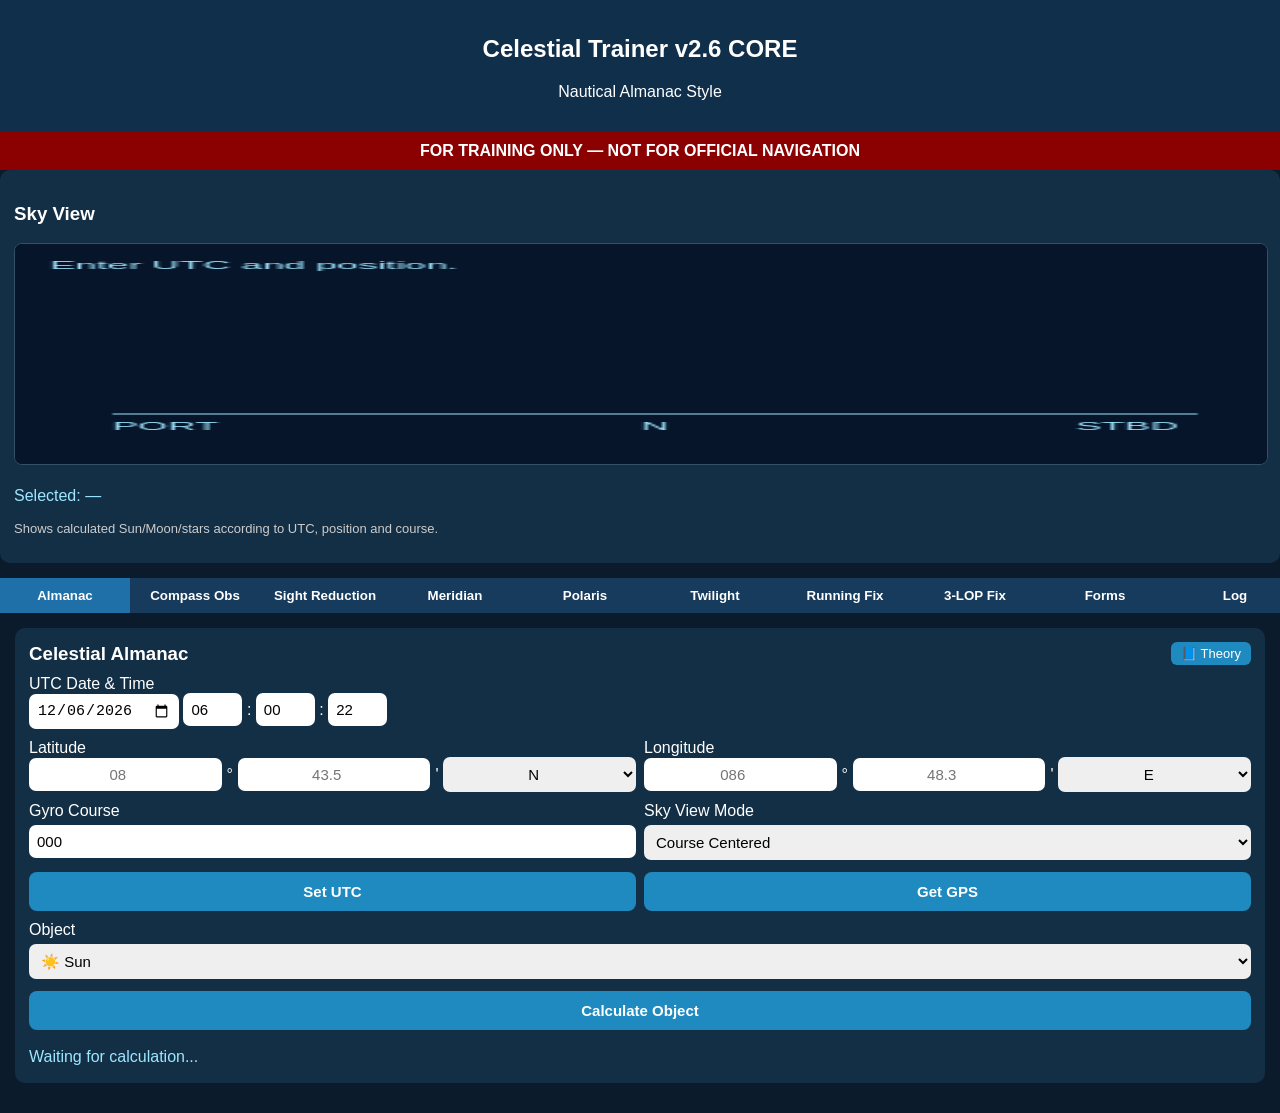
==== commit 53e0dc41: "Update index_backup.html" ====
--- a/index_backup.html
+++ b/index_backup.html
@@ -306,6 +306,18 @@
   button{
     display:none !important;
   }
+  .smallTheoryBtn{
+  background:#1f8de0;
+  color:white;
+  border:none;
+  border-radius:6px;
+  padding:4px 10px;
+  font-size:12px;
+  cursor:pointer;
+}
+
+.smallTheoryBtn:hover{
+  opacity:0.9;
 }
 </style>
 </head>
@@ -361,7 +373,7 @@
   <h3 style="margin:0;">Celestial Almanac</h3>
 
   <button
-    onclick="openTheoryTopic('almanac')"
+    onclick="openObjectTheory()"
     style="
       padding:4px 10px;
       border:0;
@@ -1300,9 +1312,19 @@
 let r=calculateHcZn(data.lat,alm.Dec,LHA);
 
 updateLastData(obj,data.date,data.time,data.lat,data.lon,alm.GHA,alm.Dec,LHA,r.Hc,r.Zn);
+let theoryBtn="";
+
+if(STAR_GUIDE[obj]){
+  theoryBtn=
+  "<button class='smallTheoryBtn' onclick=\"openStarTheory('"+obj+"')\">📘 Theory</button>";
+}
+
 
 sunResult.innerHTML=
-"<b>"+obj.toUpperCase()+"</b><br><br>"+
+"<div style='display:flex;justify-content:space-between;align-items:center;'>"+
+"<b>"+obj.toUpperCase()+"</b>"+
+theoryBtn+
+"</div><br>"+
 "GHA: "+formatDM(alm.GHA)+"<br>"+
 "Dec: "+formatDec(alm.Dec)+"<br>"+
 "LHA: "+formatDM(LHA)+"<br>"+
@@ -1890,6 +1912,9 @@
 stars.slice(0,10).forEach(s=>{
 html+=
 "⭐ "+s.name+
+(STAR_GUIDE[s.name]
+ ? " <button class='smallTheoryBtn' onclick=\"openStarTheory('"+s.name+"')\">📘</button>"
+ : "")+
 " — Hc "+s.hc.toFixed(0)+"°"+
 " / Zn "+s.zn.toFixed(0)+"°"+
 " / Mag "+s.mag+
@@ -4253,6 +4278,16 @@
 document.getElementById("theoryContent").innerHTML=html;
 drawTheoryCanvas(t);
 
+let oldCanvas=document.getElementById("theoryCanvas");
+
+if(oldCanvas){
+  oldCanvas.style.display = (t==="stars") ? "none" : "block";
+}
+
+if(t!=="stars"){
+  drawTheoryCanvas(t);
+}
+
 if(t==="stars"){
   setTimeout(function(){
     populateTheoryStars();
@@ -4262,20 +4297,156 @@
 
 }
 const STAR_GUIDE = {
+
   "Sirius":{
     constellation:"Canis Major",
     magnitude:"-1.46",
-    season:"Winter / Tropical evenings",
+    season:"Winter / tropical evenings",
     howto:[
       "Find Orion first.",
-      "Locate the three stars of Orion's Belt.",
-      "Extend the Belt line downward toward the south-east.",
-      "The very bright white star reached is Sirius."
+      "Locate Orion's Belt.",
+      "Extend the Belt downward toward the south-east.",
+      "The brilliant white star reached is Sirius."
     ],
     notes:[
       "Brightest star in the night sky.",
-      "Very useful for twilight observations.",
-      "Easy to identify because of its brilliance."
+      "Excellent star for twilight sights.",
+      "Very easy to identify by brightness."
+    ]
+  },
+
+  "Adhara":{
+    constellation:"Canis Major",
+    magnitude:"+1.50",
+    season:"Winter",
+    howto:[
+      "Find Sirius first.",
+      "Look below and to the east of Sirius.",
+      "Adhara is one of the bright stars forming the lower body of Canis Major."
+    ],
+    notes:[
+      "Useful when Sirius is already identified.",
+      "Good supporting star in the Canis Major group."
+    ]
+  },
+
+  "Rigel":{
+    constellation:"Orion",
+    magnitude:"+0.13",
+    season:"Winter",
+    howto:[
+      "Find Orion's Belt.",
+      "Look below the Belt.",
+      "Rigel is the bright blue-white star at Orion's lower foot."
+    ],
+    notes:[
+      "Very useful navigation star.",
+      "Easy to identify from Orion."
+    ]
+  },
+
+  "Betelgeuse":{
+    constellation:"Orion",
+    magnitude:"+0.50",
+    season:"Winter",
+    howto:[
+      "Find Orion's Belt.",
+      "Look above the Belt.",
+      "Betelgeuse is the reddish star at Orion's shoulder."
+    ],
+    notes:[
+      "Red colour helps identification.",
+      "Good star for evening observations."
+    ]
+  },
+
+  "Bellatrix":{
+    constellation:"Orion",
+    magnitude:"+1.64",
+    season:"Winter",
+    howto:[
+      "Find Orion.",
+      "Locate Betelgeuse.",
+      "Bellatrix is the opposite shoulder of Orion."
+    ],
+    notes:[
+      "Less bright than Rigel and Betelgeuse.",
+      "Useful when Orion is fully visible."
+    ]
+  },
+
+  "Aldebaran":{
+    constellation:"Taurus",
+    magnitude:"+0.85",
+    season:"Winter",
+    howto:[
+      "Find Orion's Belt.",
+      "Extend the Belt upward toward the north-west.",
+      "The orange star reached is Aldebaran."
+    ],
+    notes:[
+      "Orange colour is a useful identifier.",
+      "Marks the eye of Taurus."
+    ]
+  },
+
+  "Capella":{
+    constellation:"Auriga",
+    magnitude:"+0.08",
+    season:"Winter",
+    howto:[
+      "Find Orion and Taurus.",
+      "Look north of Aldebaran.",
+      "Capella is the bright yellow star high in Auriga."
+    ],
+    notes:[
+      "Very bright and useful in northern skies.",
+      "Good star for high-altitude sights."
+    ]
+  },
+
+  "Procyon":{
+    constellation:"Canis Minor",
+    magnitude:"+0.38",
+    season:"Winter / spring",
+    howto:[
+      "Find Sirius.",
+      "Find Betelgeuse in Orion.",
+      "Procyon forms a large triangle with Sirius and Betelgeuse."
+    ],
+    notes:[
+      "Part of the Winter Triangle.",
+      "Useful after Sirius is identified."
+    ]
+  },
+
+  "Pollux":{
+    constellation:"Gemini",
+    magnitude:"+1.14",
+    season:"Winter / spring",
+    howto:[
+      "Find Orion first.",
+      "Look north-east of Orion.",
+      "Pollux is the brighter of the two main Gemini stars."
+    ],
+    notes:[
+      "Usually seen together with Castor.",
+      "Good identification pair in Gemini."
+    ]
+  },
+
+  "Canopus":{
+    constellation:"Carina",
+    magnitude:"-0.74",
+    season:"Southern winter / tropical skies",
+    howto:[
+      "Find Sirius.",
+      "Look well below Sirius toward the southern sky.",
+      "Canopus is the next very bright star below Sirius."
+    ],
+    notes:[
+      "Second brightest star in the night sky.",
+      "Excellent navigation star in southern and tropical latitudes."
     ]
   },
 
@@ -4284,15 +4455,14 @@
     magnitude:"+1.98",
     season:"All year in Northern Hemisphere",
     howto:[
-      "Find Ursa Major / Big Dipper.",
-      "Use the two pointer stars at the outer side of the bowl.",
-      "Extend their line about five times the distance between them.",
+      "Find the Big Dipper.",
+      "Use the two pointer stars.",
+      "Extend their line about five times.",
       "The star reached is Polaris."
     ],
     notes:[
-      "Used for Latitude by Polaris.",
-      "Close to the North Celestial Pole.",
-      "Not normally used as an azimuth star."
+      "Used for latitude by Polaris.",
+      "Close to the North Celestial Pole."
     ]
   },
 
@@ -4302,15 +4472,193 @@
     season:"Spring / early summer",
     howto:[
       "Find the handle of the Big Dipper.",
-      "Follow the curve of the handle outward.",
-      "Arc to Arcturus.",
-      "Arcturus is a bright orange star."
+      "Follow the curve of the handle.",
+      "Arc to Arcturus."
     ],
     notes:[
-      "Useful bright star for evening sights.",
-      "Easy to identify by colour and brightness."
+      "Bright orange star.",
+      "Very useful evening navigation star."
     ]
-  }
+  },
+  "Spica":{
+  constellation:"Virgo",
+  magnitude:"+0.98",
+  season:"Spring",
+  howto:[
+    "Arc to Arcturus.",
+    "Continue the same curve.",
+    "Speed to Spica."
+  ],
+  notes:[
+    "Main star of Virgo.",
+    "Part of the famous navigator's guide: Arc to Arcturus, Speed to Spica."
+  ]
+},
+
+"Regulus":{
+  constellation:"Leo",
+  magnitude:"+1.35",
+  season:"Spring",
+  howto:[
+    "Find the Sickle of Leo.",
+    "Regulus is the bright star at its base."
+  ],
+  notes:[
+    "Heart of the Lion.",
+    "Excellent spring navigation star."
+  ]
+},
+
+"Denebola":{
+  constellation:"Leo",
+  magnitude:"+2.14",
+  season:"Spring",
+  howto:[
+    "Find Regulus.",
+    "Follow the body of Leo eastward.",
+    "Denebola marks the tail."
+  ],
+  notes:[
+    "Tail of Leo.",
+    "Useful with Regulus for constellation recognition."
+  ]
+},
+"Vega":{
+  constellation:"Lyra",
+  magnitude:"+0.03",
+  season:"Summer",
+  howto:[
+    "Look high in the summer sky.",
+    "Vega is the brightest star of Lyra.",
+    "Part of the Summer Triangle."
+  ],
+  notes:[
+    "One of the brightest stars in the sky.",
+    "Forms the Summer Triangle with Deneb and Altair."
+  ]
+},
+
+"Deneb":{
+  constellation:"Cygnus",
+  magnitude:"+1.25",
+  season:"Summer",
+  howto:[
+    "Find Vega first.",
+    "Look northeast for another bright star.",
+    "Deneb forms one corner of the Summer Triangle."
+  ],
+  notes:[
+    "Tail of the Swan.",
+    "Useful navigation star during northern summers."
+  ]
+},
+
+"Altair":{
+  constellation:"Aquila",
+  magnitude:"+0.77",
+  season:"Summer",
+  howto:[
+    "Find Vega and Deneb.",
+    "Altair completes the Summer Triangle."
+  ],
+  notes:[
+    "Bright star of Aquila.",
+    "Easy to identify between two smaller companion stars."
+  ]
+},
+"Alpheratz":{constellation:"Andromeda",magnitude:"+2.06",season:"Autumn",howto:["Find the Great Square of Pegasus.","Alpheratz is the north-eastern corner of the Square."],notes:["Useful autumn star.","Shared historically with Pegasus."]},
+
+"Ankaa":{constellation:"Phoenix",magnitude:"+2.40",season:"Autumn",howto:["Look in the southern sky below Fomalhaut.","Ankaa is the brightest star of Phoenix."],notes:["Southern navigation star.","Best from low and middle latitudes."]},
+
+"Schedar":{constellation:"Cassiopeia",magnitude:"+2.24",season:"Autumn / winter",howto:["Find the W shape of Cassiopeia.","Schedar is one of the bright stars in the W."],notes:["Good northern reference star.","Easy constellation shape."]},
+
+"Diphda":{constellation:"Cetus",magnitude:"+2.04",season:"Autumn",howto:["Find Fomalhaut or Aries region.","Diphda lies in Cetus, south of the main autumn sky figures."],notes:["Also known as Deneb Kaitos.","Useful in sparse autumn sky."]},
+
+"Achernar":{constellation:"Eridanus",magnitude:"+0.46",season:"Southern spring / summer",howto:["Follow Eridanus far south from Orion.","Achernar is the bright star at the end of the river."],notes:["Very bright southern star.","Excellent for southern observations."]},
+
+"Hamal":{constellation:"Aries",magnitude:"+2.00",season:"Autumn",howto:["Find the small group of Aries east of Pisces.","Hamal is the brightest star in Aries."],notes:["Useful autumn star.","Not very bright but identifiable."]},
+
+"Acamar":{constellation:"Eridanus",magnitude:"+3.20",season:"Winter",howto:["Follow the line of Eridanus south-west of Orion.","Acamar lies along the river before Achernar."],notes:["Moderate brightness.","Useful when Eridanus is known."]},
+
+"Menkar":{constellation:"Cetus",magnitude:"+2.54",season:"Autumn",howto:["Find Cetus below Aries and Pisces.","Menkar is one of the main stars in the head of Cetus."],notes:["Good autumn reference.","Useful with Diphda."]},
+
+"Mirfak":{constellation:"Perseus",magnitude:"+1.79",season:"Winter",howto:["Find Cassiopeia.","Move down toward Perseus.","Mirfak is the brightest star in Perseus."],notes:["Bright northern winter star.","Good for high northern skies."]},
+
+"Elnath":{constellation:"Taurus",magnitude:"+1.65",season:"Winter",howto:["Find Taurus and Auriga.","Elnath is shared visually between Taurus horn and Auriga area."],notes:["Useful near Capella and Aldebaran.","Good winter identification star."]},
+
+"Alnilam":{constellation:"Orion",magnitude:"+1.69",season:"Winter",howto:["Find Orion's Belt.","Alnilam is the middle star of the Belt."],notes:["Excellent identification reference.","Used to find Sirius and Aldebaran."]},
+
+"Avior":{constellation:"Carina",magnitude:"+1.86",season:"Southern skies",howto:["Find Canopus and Carina.","Avior lies east of Canopus in Carina."],notes:["Southern navigation star.","Useful with Canopus and Miaplacidus."]},
+
+"Suhail":{constellation:"Vela",magnitude:"+2.21",season:"Southern skies",howto:["Look south of Canis Major and Vela region.","Suhail is a bright star in Vela."],notes:["Southern star.","Useful in tropical and southern latitudes."]},
+
+"Miaplacidus":{constellation:"Carina",magnitude:"+1.67",season:"Southern skies",howto:["Find Canopus.","Look toward Carina and the False Cross region."],notes:["Bright southern navigation star.","Useful with Avior and Canopus."]},
+
+"Alphard":{constellation:"Hydra",magnitude:"+1.98",season:"Spring",howto:["Look south of Leo.","Alphard is the isolated bright star in Hydra."],notes:["Known as the solitary one.","Easy because few bright stars nearby."]},
+
+"Gienah":{constellation:"Corvus",magnitude:"+2.58",season:"Spring",howto:["Find Spica.","Look south-west of Spica for Corvus.","Gienah is one of the main stars of Corvus."],notes:["Useful with Spica.","Part of a compact constellation."]},
+
+"Acrux":{constellation:"Crux",magnitude:"+0.76",season:"Southern skies",howto:["Find the Southern Cross.","Acrux is the bright star at the foot of the Cross."],notes:["Excellent southern navigation star.","Useful for finding south celestial pole."]},
+
+"Gacrux":{constellation:"Crux",magnitude:"+1.63",season:"Southern skies",howto:["Find the Southern Cross.","Gacrux is the red star at the top of the Cross."],notes:["Top of Crux.","Useful with Acrux."]},
+
+"Alioth":{constellation:"Ursa Major",magnitude:"+1.76",season:"Northern spring",howto:["Find the Big Dipper.","Alioth is in the handle of the Dipper."],notes:["Bright Ursa Major star.","Good for northern recognition."]},
+
+"Alkaid":{constellation:"Ursa Major",magnitude:"+1.85",season:"Northern spring",howto:["Find the Big Dipper.","Alkaid is the end star of the handle."],notes:["End of Dipper handle.","Part of Arc to Arcturus."]},
+
+"Hadar":{constellation:"Centaurus",magnitude:"+0.61",season:"Southern skies",howto:["Find Crux.","Hadar is one of the bright pointers near the Southern Cross."],notes:["Very bright southern star.","Useful with Rigil Kentaurus."]},
+
+"Menkent":{constellation:"Centaurus",magnitude:"+2.06",season:"Southern spring",howto:["Look in Centaurus north of Crux.","Menkent is a bright star in northern Centaurus."],notes:["Southern navigation star.","Useful in low latitudes."]},
+
+"Rigil Kentaurus":{constellation:"Centaurus",magnitude:"-0.27",season:"Southern skies",howto:["Find the Southern Cross.","Use the two bright pointers; the brighter one is Rigil Kentaurus."],notes:["Very bright star.","Excellent southern navigation star."]},
+
+"Zubenelgenubi":{constellation:"Libra",magnitude:"+2.75",season:"Spring / summer",howto:["Find Spica and Antares.","Libra lies between Virgo and Scorpius."],notes:["Moderate brightness.","Useful when Libra is identified."]},
+
+"Kochab":{constellation:"Ursa Minor",magnitude:"+2.08",season:"All year northern skies",howto:["Find Polaris.","Kochab is one of the bright stars in the bowl of Ursa Minor."],notes:["Useful near Polaris.","Circumpolar in northern latitudes."]},
+
+"Alphecca":{constellation:"Corona Borealis",magnitude:"+2.23",season:"Spring / summer",howto:["Find Arcturus.","Look east for the small semicircle of Corona Borealis.","Alphecca is the bright star in the crown."],notes:["Easy crown shape.","Good identification star."]},
+
+"Antares":{constellation:"Scorpius",magnitude:"+1.06",season:"Summer",howto:["Find the curved body of Scorpius.","Antares is the red heart of the Scorpion."],notes:["Red colour helps identification.","Excellent summer star."]},
+
+"Atria":{constellation:"Triangulum Australe",magnitude:"+1.91",season:"Southern skies",howto:["Find Centaurus and Crux area.","Atria lies in the small southern triangle."],notes:["Southern navigation star.","Useful with southern constellations."]},
+
+"Sabik":{constellation:"Ophiuchus",magnitude:"+2.43",season:"Summer",howto:["Look north of Scorpius.","Sabik is in Ophiuchus above Antares region."],notes:["Moderate brightness.","Useful in summer sky."]},
+
+"Shaula":{constellation:"Scorpius",magnitude:"+1.62",season:"Summer",howto:["Find Antares.","Follow Scorpius down to the tail.","Shaula is at the sting of the Scorpion."],notes:["Bright star in Scorpius tail.","Good southern summer star."]},
+
+"Rasalhague":{constellation:"Ophiuchus",magnitude:"+2.08",season:"Summer",howto:["Find Vega and Altair area.","Look south-west toward Ophiuchus.","Rasalhague is the head of Ophiuchus."],notes:["Useful summer navigation star.","Above Scorpius."]},
+
+"Eltanin":{constellation:"Draco",magnitude:"+2.24",season:"Northern summer",howto:["Find Vega.","Look north-west of Vega into Draco.","Eltanin is a bright star in the Dragon's head."],notes:["Northern star.","Useful near Vega."]},
+
+"Kaus Australis":{constellation:"Sagittarius",magnitude:"+1.79",season:"Summer",howto:["Find the Teapot of Sagittarius.","Kaus Australis is a bright star in the bow/teapot figure."],notes:["Good southern summer star.","Near Milky Way centre."]},
+
+"Nunki":{constellation:"Sagittarius",magnitude:"+2.05",season:"Summer",howto:["Find Sagittarius Teapot.","Nunki is a bright star in the handle area."],notes:["Useful summer star.","Good with Kaus Australis."]},
+
+"Peacock":{constellation:"Pavo",magnitude:"+1.91",season:"Southern skies",howto:["Look far south below Sagittarius and Indus.","Peacock is the bright star of Pavo."],notes:["Southern navigation star.","Useful in high southern latitudes."]},
+
+"Enif":{constellation:"Pegasus",magnitude:"+2.40",season:"Autumn",howto:["Find the Great Square of Pegasus.","Enif lies west of the Square in Pegasus."],notes:["Autumn navigation star.","Useful near Markab and Alpheratz."]},
+
+"Alnair":{constellation:"Grus",magnitude:"+1.74",season:"Southern autumn",howto:["Look south of Fomalhaut.","Alnair is the bright star in Grus."],notes:["Southern autumn star.","Good with Fomalhaut."]},
+
+"Fomalhaut":{constellation:"Piscis Austrinus",magnitude:"+1.16",season:"Autumn",howto:["Look low in the southern autumn sky.","Fomalhaut is a solitary bright star."],notes:["Very isolated and easy to identify.","Excellent autumn navigation star."]},
+
+"Markab":{constellation:"Pegasus",magnitude:"+2.49",season:"Autumn",howto:["Find the Great Square of Pegasus.","Markab is the south-west corner of the Square."],notes:["Useful Pegasus reference.","Good autumn star."]},
+
+"Dubhe":{
+  constellation:"Ursa Major",
+  magnitude:"+1.79",
+  season:"Northern spring / all year in northern latitudes",
+  howto:[
+    "Find the Big Dipper.",
+    "Dubhe is the upper outer star of the bowl.",
+    "Together with Merak, it points toward Polaris."
+  ],
+  notes:[
+    "One of the two Pointer Stars.",
+    "Very useful for finding Polaris.",
+    "Good northern reference star."
+  ]
+}
 };
 
 const CONSTELLATIONS = {
@@ -4350,7 +4698,504 @@
       {name:"Delta Boo",x:560,y:240}
     ],
     lines:[[0,3],[3,1],[3,2],[3,5],[0,4],[4,5]]
-  }
+  },
+  "Orion":{
+  stars:[
+    {name:"Betelgeuse",x:220,y:120},
+    {name:"Bellatrix",x:420,y:140},
+    {name:"Alnitak",x:260,y:260},
+    {name:"Alnilam",x:340,y:250},
+    {name:"Mintaka",x:420,y:240},
+    {name:"Saiph",x:250,y:430},
+    {name:"Rigel",x:450,y:450}
+  ],
+  lines:[
+    [0,1],[0,2],[1,4],[2,3],[3,4],[2,5],[4,6],[5,6]
+  ]
+},
+
+"Taurus":{
+  stars:[
+    {name:"Aldebaran",x:280,y:260},
+    {name:"Elnath",x:520,y:120},
+    {name:"Hyadum I",x:180,y:180},
+    {name:"Hyadum II",x:180,y:340},
+    {name:"Ain",x:420,y:360}
+  ],
+  lines:[
+    [1,0],[0,2],[0,3],[0,4]
+  ]
+},
+
+"Auriga":{
+  stars:[
+    {name:"Capella",x:340,y:100},
+    {name:"Menkalinan",x:480,y:220},
+    {name:"Mahasim",x:420,y:400},
+    {name:"Hassaleh",x:220,y:400},
+    {name:"Almaaz",x:180,y:220}
+  ],
+  lines:[
+    [0,1],[1,2],[2,3],[3,4],[4,0]
+  ]
+},
+
+"Canis Minor":{
+  stars:[
+    {name:"Procyon",x:260,y:220},
+    {name:"Gomeisa",x:480,y:320}
+  ],
+  lines:[
+    [0,1]
+  ]
+},
+
+"Gemini":{
+  stars:[
+    {name:"Castor",x:250,y:120},
+    {name:"Pollux",x:420,y:140},
+    {name:"Alhena",x:360,y:420},
+    {name:"Wasat",x:320,y:280},
+    {name:"Mebsuta",x:220,y:260}
+  ],
+  lines:[
+    [0,3],[1,3],[3,2],[3,4]
+  ]
+},
+
+"Carina":{
+  stars:[
+    {name:"Canopus",x:350,y:180},
+    {name:"Miaplacidus",x:220,y:320},
+    {name:"Avior",x:520,y:340},
+    {name:"Aspidiske",x:360,y:440}
+  ],
+  lines:[
+    [0,1],[0,2],[1,3],[2,3]
+  ]
+},
+
+"Virgo":{
+  stars:[
+    {name:"Spica",x:420,y:320},
+    {name:"Zavijava",x:250,y:180},
+    {name:"Porrima",x:320,y:250},
+    {name:"Vindemiatrix",x:220,y:100},
+    {name:"Auva",x:520,y:220}
+  ],
+  lines:[
+    [0,2],[2,1],[1,3],[2,4]
+  ]
+},
+
+"Leo":{
+  stars:[
+    {name:"Regulus",x:220,y:260},
+    {name:"Algieba",x:280,y:180},
+    {name:"Zosma",x:420,y:200},
+    {name:"Denebola",x:560,y:140},
+    {name:"Chertan",x:450,y:320}
+  ],
+  lines:[
+    [0,1],[1,2],[2,3],[2,4],[4,0]
+  ]
+},
+
+"Lyra":{
+  stars:[
+    {name:"Vega",x:350,y:180},
+    {name:"Sheliak",x:260,y:320},
+    {name:"Sulafat",x:450,y:320},
+    {name:"Delta Lyr",x:350,y:380}
+  ],
+  lines:[
+    [0,1],[0,2],[1,3],[2,3]
+  ]
+},
+
+"Cygnus":{
+  stars:[
+    {name:"Deneb",x:350,y:80},
+    {name:"Sadr",x:350,y:240},
+    {name:"Albireo",x:350,y:460},
+    {name:"Gienah",x:200,y:240},
+    {name:"Delta Cyg",x:500,y:240}
+  ],
+  lines:[
+    [0,1],[1,2],[1,3],[1,4]
+  ]
+},
+
+"Aquila":{
+  stars:[
+    {name:"Altair",x:350,y:260},
+    {name:"Tarazed",x:260,y:220},
+    {name:"Alshain",x:450,y:300},
+    {name:"Eta Aql",x:200,y:380},
+    {name:"Delta Aql",x:520,y:160}
+  ],
+  lines:[
+    [0,1],[0,2],[1,3],[2,4]
+  ]
+},
+"Andromeda":{
+  stars:[
+    {name:"Alpheratz",x:180,y:220},
+    {name:"Mirach",x:340,y:260},
+    {name:"Almach",x:520,y:340},
+    {name:"Delta And",x:420,y:180}
+  ],
+  lines:[
+    [0,1],[1,2],[1,3]
+  ]
+},
+
+"Cassiopeia":{
+  stars:[
+    {name:"Schedar",x:180,y:260},
+    {name:"Caph",x:280,y:180},
+    {name:"Gamma Cas",x:380,y:280},
+    {name:"Ruchbah",x:500,y:180},
+    {name:"Segin",x:620,y:260}
+  ],
+  lines:[
+    [0,1],[1,2],[2,3],[3,4]
+  ]
+},
+
+"Perseus":{
+  stars:[
+    {name:"Mirfak",x:340,y:240},
+    {name:"Algol",x:520,y:320},
+    {name:"Delta Per",x:250,y:180},
+    {name:"Epsilon Per",x:180,y:300}
+  ],
+  lines:[
+    [0,1],[0,2],[0,3]
+  ]
+},
+
+"Pegasus":{
+  stars:[
+    {name:"Markab",x:220,y:360},
+    {name:"Scheat",x:220,y:160},
+    {name:"Algenib",x:520,y:360},
+    {name:"Alpheratz",x:520,y:160},
+    {name:"Enif",x:120,y:260}
+  ],
+  lines:[
+    [0,1],[1,3],[3,2],[2,0],[0,4]
+  ]
+},
+
+"Aries":{
+  stars:[
+    {name:"Hamal",x:320,y:240},
+    {name:"Sheratan",x:460,y:220},
+    {name:"Mesarthim",x:580,y:260}
+  ],
+  lines:[
+    [0,1],[1,2]
+  ]
+},
+
+"Cetus":{
+  stars:[
+    {name:"Menkar",x:260,y:220},
+    {name:"Diphda",x:520,y:420},
+    {name:"Gamma Cet",x:420,y:240},
+    {name:"Delta Cet",x:560,y:280}
+  ],
+  lines:[
+    [0,2],[2,3],[3,1]
+  ]
+},
+
+"Piscis Austrinus":{
+  stars:[
+    {name:"Fomalhaut",x:360,y:280},
+    {name:"Beta PsA",x:260,y:200},
+    {name:"Gamma PsA",x:500,y:220},
+    {name:"Delta PsA",x:430,y:380}
+  ],
+  lines:[
+    [1,0],[0,2],[0,3]
+  ]
+},
+"Scorpius":{
+  stars:[
+    {name:"Antares",x:340,y:220},
+    {name:"Dschubba",x:250,y:150},
+    {name:"Sargas",x:500,y:360},
+    {name:"Shaula",x:620,y:430},
+    {name:"Lesath",x:570,y:470}
+  ],
+  lines:[[0,1],[0,2],[2,3],[3,4]]
+},
+
+"Ophiuchus":{
+  stars:[
+    {name:"Rasalhague",x:360,y:100},
+    {name:"Sabik",x:260,y:420},
+    {name:"Cebalrai",x:470,y:180},
+    {name:"Yed Prior",x:220,y:260}
+  ],
+  lines:[[0,2],[2,1],[1,3],[3,0]]
+},
+
+"Sagittarius":{
+  stars:[
+    {name:"Kaus Australis",x:340,y:360},
+    {name:"Nunki",x:500,y:220},
+    {name:"Kaus Media",x:300,y:260},
+    {name:"Kaus Borealis",x:260,y:160},
+    {name:"Ascella",x:460,y:400}
+  ],
+  lines:[[3,2],[2,0],[0,4],[4,1],[1,3]]
+},
+
+"Libra":{
+  stars:[
+    {name:"Zubenelgenubi",x:300,y:320},
+    {name:"Zubeneschamali",x:480,y:180},
+    {name:"Brachium",x:520,y:400}
+  ],
+  lines:[[0,1],[1,2],[2,0]]
+},
+
+"Draco":{
+  stars:[
+    {name:"Eltanin",x:420,y:220},
+    {name:"Rastaban",x:320,y:180},
+    {name:"Grumium",x:260,y:280},
+    {name:"Altais",x:520,y:360}
+  ],
+  lines:[[1,0],[0,2],[2,3]]
+},
+
+"Crux":{
+  stars:[
+    {name:"Acrux",x:360,y:440},
+    {name:"Gacrux",x:360,y:120},
+    {name:"Mimosa",x:250,y:260},
+    {name:"Imai",x:480,y:280}
+  ],
+  lines:[[0,1],[2,3]]
+},
+
+"Centaurus":{
+  stars:[
+    {name:"Rigil Kentaurus",x:260,y:420},
+    {name:"Hadar",x:360,y:340},
+    {name:"Menkent",x:500,y:180},
+    {name:"Theta Cen",x:420,y:280}
+  ],
+  lines:[[0,1],[1,3],[3,2]]
+},
+"Eridanus":{
+  stars:[
+    {name:"Achernar",x:420,y:480},
+    {name:"Acamar",x:300,y:300},
+    {name:"Cursa",x:180,y:120},
+    {name:"Zaurak",x:260,y:220},
+    {name:"Rana",x:360,y:380}
+  ],
+  lines:[[2,3],[3,1],[1,4],[4,0]]
+},
+
+"Phoenix":{
+  stars:[
+    {name:"Ankaa",x:320,y:240},
+    {name:"Beta Phe",x:480,y:180},
+    {name:"Gamma Phe",x:520,y:360},
+    {name:"Delta Phe",x:220,y:360}
+  ],
+  lines:[[0,1],[1,2],[2,3],[3,0]]
+},
+
+"Grus":{
+  stars:[
+    {name:"Alnair",x:360,y:160},
+    {name:"Beta Gru",x:520,y:300},
+    {name:"Gamma Gru",x:300,y:420},
+    {name:"Delta Gru",x:180,y:280}
+  ],
+  lines:[[0,1],[1,2],[2,3],[3,0]]
+},
+
+"Pavo":{
+  stars:[
+    {name:"Peacock",x:360,y:220},
+    {name:"Beta Pav",x:520,y:300},
+    {name:"Delta Pav",x:300,y:420},
+    {name:"Eta Pav",x:200,y:300}
+  ],
+  lines:[[0,1],[1,2],[2,3],[3,0]]
+},
+
+"Triangulum Australe":{
+  stars:[
+    {name:"Atria",x:360,y:120},
+    {name:"Beta TrA",x:220,y:420},
+    {name:"Gamma TrA",x:520,y:420}
+  ],
+  lines:[[0,1],[1,2],[2,0]]
+},
+
+"Vela":{
+  stars:[
+    {name:"Suhail",x:360,y:220},
+    {name:"Regor",x:500,y:340},
+    {name:"Delta Vel",x:240,y:360},
+    {name:"Markeb",x:180,y:180}
+  ],
+  lines:[[0,1],[1,2],[2,3],[3,0]]
+},
+
+"Hydra":{
+  stars:[
+    {name:"Alphard",x:300,y:240},
+    {name:"Zeta Hya",x:180,y:180},
+    {name:"Nu Hya",x:460,y:300},
+    {name:"Pi Hya",x:580,y:360},
+    {name:"Gamma Hya",x:420,y:180}
+  ],
+  lines:[[1,0],[0,4],[4,2],[2,3]]
+},
+
+"Corvus":{
+  stars:[
+    {name:"Gienah",x:260,y:180},
+    {name:"Kraz",x:460,y:160},
+    {name:"Algorab",x:500,y:360},
+    {name:"Minkar",x:220,y:380}
+  ],
+  lines:[[0,1],[1,2],[2,3],[3,0]]
+},
+
+"Corona Borealis":{
+  stars:[
+    {name:"Alphecca",x:360,y:160},
+    {name:"Nusakan",x:260,y:220},
+    {name:"Theta CrB",x:220,y:320},
+    {name:"Delta CrB",x:320,y:400},
+    {name:"Gamma CrB",x:460,y:330}
+  ],
+  lines:[[1,0],[0,4],[4,3],[3,2]]
+},
+"Ursa Major":{
+  stars:[
+    {name:"Dubhe",x:180,y:120},
+    {name:"Merak",x:180,y:260},
+    {name:"Phecda",x:320,y:300},
+    {name:"Megrez",x:320,y:160},
+    {name:"Alioth",x:450,y:180},
+    {name:"Mizar",x:560,y:220},
+    {name:"Alkaid",x:680,y:320}
+  ],
+  lines:[
+    [0,1],
+    [1,2],
+    [2,3],
+    [3,0],
+    [3,4],
+    [4,5],
+    [5,6]
+  ]
+},
+"Scorpius":{
+  stars:[
+    {name:"Antares",x:320,y:180},
+    {name:"Acrab",x:240,y:120},
+    {name:"Dschubba",x:290,y:130},
+    {name:"Sargas",x:430,y:340},
+    {name:"Shaula",x:560,y:430},
+    {name:"Lesath",x:520,y:400}
+  ],
+  lines:[
+    [1,2],
+    [2,0],
+    [0,3],
+    [3,5],
+    [5,4]
+  ]
+},
+
+"Sagittarius":{
+  stars:[
+    {name:"Kaus Australis",x:520,y:340},
+    {name:"Nunki",x:420,y:120},
+    {name:"Ascella",x:420,y:320},
+    {name:"Kaus Media",x:340,y:260},
+    {name:"Kaus Borealis",x:300,y:180},
+    {name:"Alnasl",x:220,y:340}
+  ],
+  lines:[
+    [4,3],
+    [3,2],
+    [2,0],
+    [3,1],
+    [3,5]
+  ]
+},
+
+"Grus":{
+  stars:[
+    {name:"Alnair",x:360,y:180},
+    {name:"Beta Gru",x:240,y:300},
+    {name:"Gamma Gru",x:500,y:320},
+    {name:"Delta Gru",x:380,y:420}
+  ],
+  lines:[
+    [0,1],
+    [0,2],
+    [1,3],
+    [2,3]
+  ]
+},
+
+"Phoenix":{
+  stars:[
+    {name:"Ankaa",x:350,y:220},
+    {name:"Beta Phe",x:220,y:320},
+    {name:"Gamma Phe",x:520,y:280},
+    {name:"Delta Phe",x:400,y:420}
+  ],
+  lines:[
+    [0,1],
+    [0,2],
+    [1,3],
+    [2,3]
+  ]
+},
+
+"Hydra":{
+  stars:[
+    {name:"Alphard",x:360,y:260},
+    {name:"Gamma Hya",x:220,y:180},
+    {name:"Nu Hya",x:520,y:220},
+    {name:"Xi Hya",x:620,y:320}
+  ],
+  lines:[
+    [1,0],
+    [0,2],
+    [2,3]
+  ]
+},
+
+"Piscis Austrinus":{
+  stars:[
+    {name:"Fomalhaut",x:360,y:260},
+    {name:"Beta PsA",x:220,y:200},
+    {name:"Gamma PsA",x:520,y:220},
+    {name:"Delta PsA",x:420,y:400}
+  ],
+  lines:[
+    [1,0],
+    [0,2],
+    [0,3]
+  ]
+}
 };
 function populateTheoryStars(){
 
@@ -4380,18 +5225,162 @@
   document.getElementById("theoryStarContent").innerHTML=
   "<div class='resultBox'>"+
   "<b>"+starName.toUpperCase()+"</b><br><br>"+
-  "Constellation: "+info.constellation+"<br>"+
-  "Magnitude: "+info.magnitude+"<br>"+
-  "Season: "+info.season+"<br><br>"+
+"Constellation: "+info.constellation+"<br>"+
+"Magnitude: "+info.magnitude+"<br>"+
+"SHA: "+getStarSHA(starName)+"<br>"+
+"Declination: "+getStarDec(starName)+"<br>"+
+"Season: "+info.season+"<br>"+
+"Visibility: "+getStarVisibility(starName)+"<br>"+
+"Best Months: "+getBestMonths(starName)+"<br>"+
+"Best Observation: "+bestObservation(starName)+"<br><br>"+
   "<b>How to find:</b><br>"+
   info.howto.map((x,i)=>(i+1)+". "+x).join("<br>")+
   "<br><br><b>Navigation notes:</b><br>"+
   info.notes.map(x=>"• "+x).join("<br>")+
+"<br><br><b>Star Hopping:</b><br>"+
+(getStarHopping(starName))
   "</div>";
 
   drawConstellation(info.constellation,starName);
 }
-
+function getStarHopping(star){
+
+const hops={
+
+"Sirius":
+"Orion Belt → Sirius",
+
+"Procyon":
+"Sirius + Betelgeuse → Winter Triangle",
+
+"Betelgeuse":
+"Orion Belt → Betelgeuse",
+
+"Aldebaran":
+"Orion Belt upward → Aldebaran",
+
+"Capella":
+"Aldebaran → Capella",
+
+"Polaris":
+"Pointer Stars → Polaris",
+
+"Arcturus":
+"Arc to Arcturus",
+
+"Spica":
+"Arc to Arcturus → Speed to Spica",
+
+"Vega":
+"Summer Triangle",
+
+"Deneb":
+"Summer Triangle",
+
+"Altair":
+"Summer Triangle"
+
+};
+
+return hops[star] || "See constellation diagram.";
+}
+function bestObservation(star){
+
+const list={
+
+"Sirius":"Evening twilight",
+"Canopus":"Evening twilight",
+"Capella":"Morning and evening twilight",
+"Polaris":"Any time when visible",
+"Arcturus":"Evening twilight",
+"Spica":"Evening twilight",
+"Vega":"Summer twilight",
+"Deneb":"Summer twilight",
+"Altair":"Summer twilight",
+"Rigel":"Evening twilight",
+"Betelgeuse":"Evening twilight",
+"Aldebaran":"Evening twilight"
+
+};
+
+return list[star] || "Twilight";
+}
+function getStarSHA(star){
+
+  if(!STAR_CATALOG[star]) return "—";
+
+  return STAR_CATALOG[star].SHA.toFixed(1)+"°";
+}
+
+function getStarDec(star){
+
+  if(!STAR_CATALOG[star]) return "—";
+
+  let dec=STAR_CATALOG[star].Dec;
+  let hemi=dec>=0 ? "N" : "S";
+
+  return Math.abs(dec).toFixed(1)+"° "+hemi;
+}
+
+function getStarVisibility(star){
+
+  const southern=[
+    "Canopus","Achernar","Acrux","Gacrux","Hadar",
+    "Rigil Kentaurus","Atria","Peacock","Alnair",
+    "Suhail","Miaplacidus","Avior","Ankaa"
+  ];
+
+  const northern=[
+    "Polaris","Kochab","Dubhe","Alioth","Alkaid",
+    "Capella","Schedar","Mirfak","Eltanin"
+  ];
+
+  if(southern.includes(star)) return "Best in Southern / Tropical latitudes";
+  if(northern.includes(star)) return "Best in Northern latitudes";
+
+  return "Visible from many latitudes depending on season";
+}
+
+function getBestMonths(star){
+
+  const months={
+
+    "Sirius":"December – March",
+    "Canopus":"December – March",
+    "Rigel":"December – March",
+    "Betelgeuse":"December – March",
+    "Aldebaran":"November – February",
+    "Capella":"October – March",
+    "Procyon":"January – April",
+    "Pollux":"January – April",
+
+    "Regulus":"February – May",
+    "Denebola":"March – June",
+    "Spica":"April – July",
+    "Arcturus":"April – July",
+    "Alphard":"February – May",
+
+    "Vega":"June – September",
+    "Deneb":"July – October",
+    "Altair":"July – October",
+    "Antares":"June – August",
+    "Shaula":"June – August",
+    "Nunki":"July – September",
+    "Kaus Australis":"July – September",
+
+    "Fomalhaut":"September – November",
+    "Markab":"September – December",
+    "Alpheratz":"September – December",
+    "Schedar":"September – December",
+    "Achernar":"October – January",
+
+    "Polaris":"All year",
+    "Kochab":"All year"
+
+  };
+
+  return months[star] || "Best during local evening twilight season";
+}
 function drawConstellation(constellationName,selectedStar){
 
   let canvas=document.getElementById("constellationCanvas");
@@ -4434,12 +5423,17 @@
     ctx.fill();
 
     if(isSelected){
-      ctx.strokeStyle="#ffcc00";
-      ctx.lineWidth=2;
-      ctx.beginPath();
-      ctx.arc(star.x,star.y,15,0,Math.PI*2);
-      ctx.stroke();
-    }
+  ctx.shadowBlur=20;
+  ctx.shadowColor="#ffcc00";
+
+  ctx.strokeStyle="#ffcc00";
+  ctx.lineWidth=3;
+  ctx.beginPath();
+  ctx.arc(star.x,star.y,20,0,Math.PI*2);
+  ctx.stroke();
+
+  ctx.shadowBlur=0;
+}
 
     ctx.fillStyle=isSelected ? "#ffd966" : "#cfe9ff";
     ctx.font=isSelected ? "16px Arial" : "13px Arial";
@@ -4450,6 +5444,46 @@
   ctx.font="18px Arial";
   ctx.fillText(constellationName,30,35);
 }
+function openObjectTheory(){
+
+  let obj=celestialObject.value;
+
+  if(STAR_GUIDE[obj]){
+    openTheoryTopic("stars");
+
+    setTimeout(function(){
+      let s=document.getElementById("theoryStarSelect");
+      if(s){
+        s.value=obj;
+        showTheoryStar();
+      }
+    },200);
+
+    return;
+  }
+
+  if(obj==="Sun"){
+    openTheoryTopic("almanac");
+    return;
+  }
+
+  if(obj==="Moon"){
+    openTheoryTopic("sight");
+    return;
+  }
+
+  if(
+    obj==="Venus" ||
+    obj==="Mars" ||
+    obj==="Jupiter" ||
+    obj==="Saturn"
+  ){
+    openTheoryTopic("sky");
+    return;
+  }
+
+  openTheoryTopic("almanac");
+}
 function openTheoryTopic(topic){
 
 document.querySelectorAll(".section")
@@ -4473,6 +5507,22 @@
 top:0,
 behavior:"smooth"
 });
+
+}
+function openStarTheory(star){
+
+  openTheoryTopic("stars");
+
+  setTimeout(function(){
+
+    let s=document.getElementById("theoryStarSelect");
+
+    if(s){
+      s.value=star;
+      showTheoryStar();
+    }
+
+  },200);
 
 }
 function calculateTwilight(){
